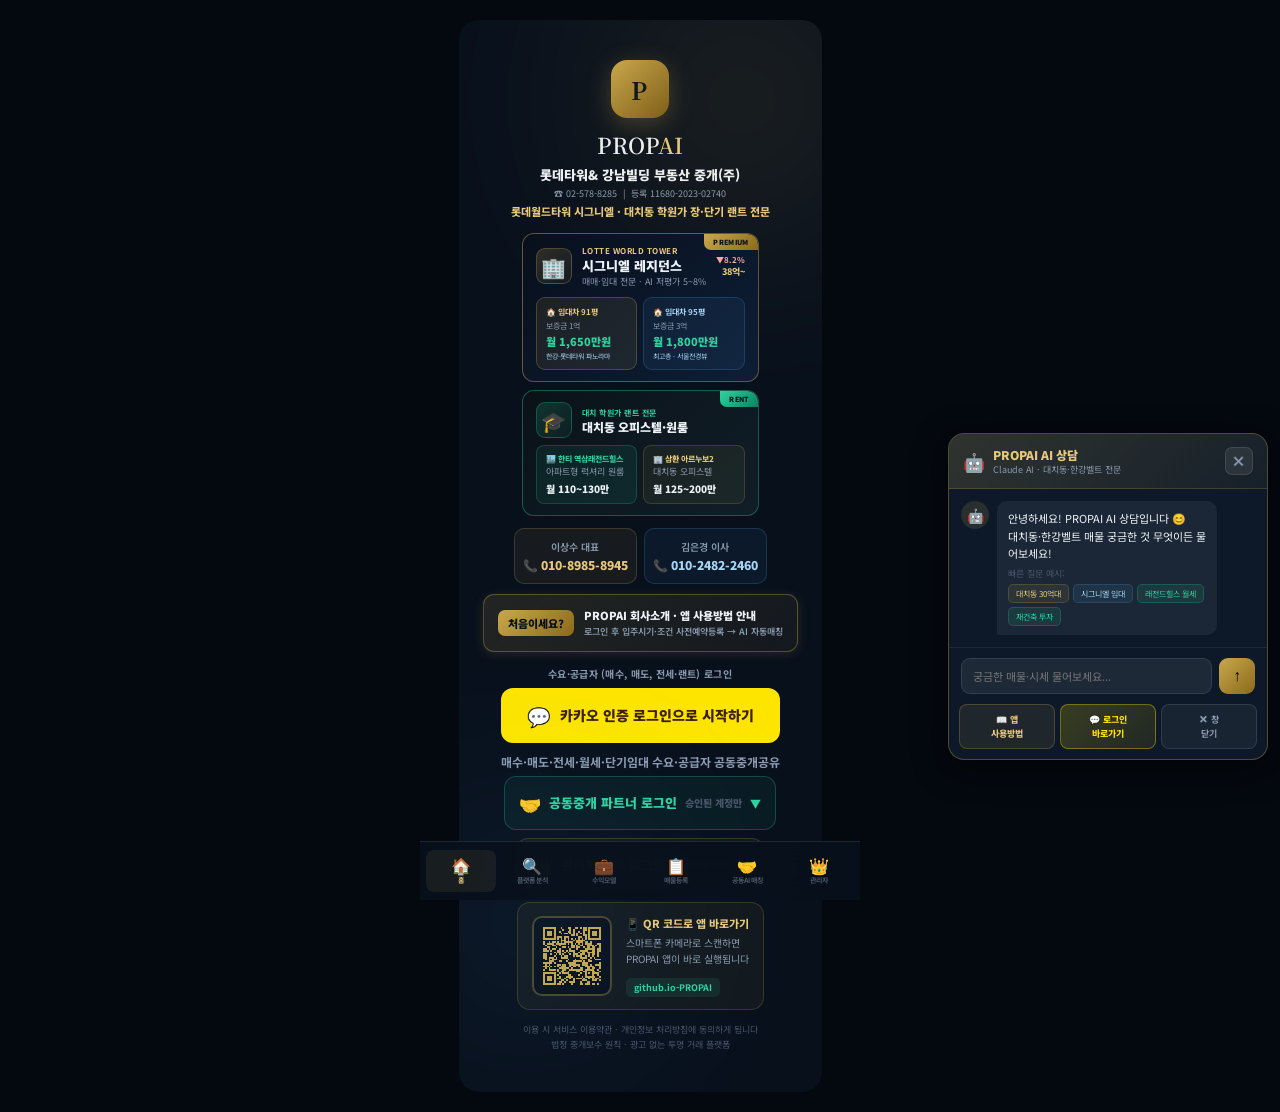
==== index.html @ 91a24d1e "Add files via upload" ====
<!DOCTYPE html>
<html lang="ko">
<head>
<meta charset="UTF-8">
<meta name="viewport" content="width=device-width,initial-scale=1">
  <meta name="mobile-web-app-capable" content="yes">
  <meta name="apple-mobile-web-app-capable" content="yes">
  <meta name="apple-mobile-web-app-status-bar-style" content="black-translucent">
  <meta name="theme-color" content="#08101C">
<title>PROPAI — 투명 부동산 AI 플랫폼</title>
<link href="https://fonts.googleapis.com/css2?family=Noto+Serif+KR:wght@400;600;700&family=Noto+Sans+KR:wght@300;400;500;600;700;900&display=swap" rel="stylesheet">
<style>
*,*::before,*::after{box-sizing:border-box;margin:0;padding:0;-webkit-tap-highlight-color:transparent}
:root{
  --ink:#08101C;--ink2:#0D1929;--ink3:#142033;--ink4:#1B2A40;
  --s1:#1E3048;--s2:#243A55;
  --gold:#C9A84C;--g2:#E8C97A;--g3:#F7ECC0;--gdim:rgba(201,168,76,.09);
  --jade:#2DD4A0;--jdim:rgba(45,212,160,.08);
  --river:#4A9EE0;--rdim:rgba(74,158,224,.08);
  --rose:#E05280;--rosedim:rgba(224,82,128,.08);
  --amber:#F59E0B;--adim:rgba(245,158,11,.08);
  --kakao:#FEE500;
  --line:rgba(255,255,255,.055);--line2:rgba(255,255,255,.10);--line3:rgba(255,255,255,.18);
  --txt:#EDF2F7;--txt2:#8A9AB0;--txt3:#4A5568;
  --serif:'Noto Serif KR',serif;--sans:'Noto Sans KR',sans-serif;
}
html{background:var(--ink)}
body{font-family:var(--sans);background:var(--ink);color:var(--txt);min-height:100dvh;overflow-x:hidden}
#app{max-width:440px;margin:0 auto;position:relative}

/* ─── LOGIN / MAIN 전환 구조 ─── */
#ls{background:var(--ink);display:flex;flex-direction:column;align-items:center;justify-content:flex-start;min-height:100dvh;overflow-y:auto;padding:40px 24px 40px;position:relative;z-index:10}
#main{display:none;flex-direction:column;min-height:100dvh}
/* 로그인 완료 시 app에 .logged 클래스 추가 */
#app.logged #ls{display:none}
#app.logged #main{display:flex}
.lo{position:absolute;border-radius:50%;filter:blur(100px);opacity:.12;pointer-events:none}
.lo1{width:280px;height:280px;background:var(--gold);top:-60px;right:-60px}
.lo2{width:220px;height:220px;background:var(--river);bottom:60px;left:-40px}
.lm{width:58px;height:58px;background:linear-gradient(135deg,var(--gold),#7A5A15);border-radius:16px;margin:0 auto 12px;display:flex;align-items:center;justify-content:center;box-shadow:0 6px 24px rgba(201,168,76,.28)}
.lmt{font-family:var(--serif);font-size:24px;color:#08101C;font-weight:700;letter-spacing:2px}
.lt{font-family:var(--serif);font-size:22px;font-weight:600;text-align:center;line-height:1.35;margin-bottom:5px}
.lt span{color:var(--g2)}
.ls2{font-size:11px;color:var(--txt2);text-align:center;line-height:1.7;margin-bottom:20px}
/* zone pills */
.lzones{width:100%;max-width:320px;display:flex;flex-direction:column;gap:7px;margin:0 auto 22px}
.lz{display:flex;align-items:center;gap:9px;padding:10px 13px;border-radius:10px;border:1px solid var(--line2);background:rgba(255,255,255,.02)}
.ld{width:6px;height:6px;border-radius:50%;flex-shrink:0}
.ld0{background:var(--gold)}.ld1{background:var(--river)}.ld2{background:var(--jade)}
.lz-t{font-size:11px;font-weight:600;letter-spacing:.2px}
.lz-r{margin-left:auto;font-size:9px;color:var(--txt3)}
/* kakao btn */
.kkb{width:100%;max-width:320px;padding:14px;background:var(--kakao);border:none;border-radius:12px;font-family:var(--sans);font-size:14px;font-weight:900;color:#3C2108;cursor:pointer;display:flex;align-items:center;justify-content:center;gap:9px;transition:.18s;margin-bottom:10px}
.kkb:active{transform:scale(.97)}
/* value props */
.vpills{display:flex;flex-wrap:wrap;gap:6px;justify-content:center;max-width:320px;margin:0 auto 6px}
.vp{padding:4px 10px;border-radius:20px;font-size:9px;font-weight:700;border:1px solid var(--line2);color:var(--txt2)}
.ldisclaim{font-size:9px;color:var(--txt3);text-align:center;line-height:1.7;max-width:280px}

/* ─── MAIN ─── */

/* TOPBAR */
.topbar{position:sticky;top:0;z-index:100;background:rgba(8,16,28,.9);backdrop-filter:blur(18px);border-bottom:1px solid var(--line);padding:10px 15px;display:flex;align-items:center;justify-content:space-between}
.tbl{display:flex;align-items:center;gap:7px}
.tbm{width:27px;height:27px;background:linear-gradient(135deg,var(--gold),#7A5A15);border-radius:7px;display:flex;align-items:center;justify-content:center;font-family:var(--serif);font-size:11px;font-weight:700;color:#08101C}
.tbn{font-family:var(--serif);font-size:14px;font-weight:600;letter-spacing:2px}
.tbn span{color:var(--g2)}
.tbr{display:flex;align-items:center;gap:6px}
.uc{display:flex;align-items:center;gap:5px;background:rgba(254,229,0,.07);border:1px solid rgba(254,229,0,.16);border-radius:18px;padding:4px 9px}
.uav{width:17px;height:17px;background:var(--kakao);border-radius:50%;display:flex;align-items:center;justify-content:center;font-size:8px}
.un{font-size:10px;font-weight:700;color:var(--g2)}
.admbtn{padding:4px 9px;border-radius:18px;background:var(--jdim);border:1px solid rgba(45,212,160,.18);font-size:9px;font-weight:700;color:var(--jade);cursor:pointer;transition:.18s;font-family:var(--sans)}
.admbtn.on{background:var(--jade);color:#08101C;border-color:var(--jade)}

/* NAV TABS */
.navtabs{display:flex;background:var(--ink2);border-bottom:1px solid var(--line);overflow-x:auto;scroll-snap-type:x mandatory;position:sticky;top:72px;z-index:90}
.navtabs::-webkit-scrollbar{display:none}
.ntab{flex:0 0 auto;scroll-snap-align:start;padding:11px 14px 9px;white-space:nowrap;cursor:pointer;border-bottom:2px solid transparent;transition:.18s;font-size:11px;font-weight:700;color:var(--txt3)}
.ntab.act{color:var(--txt);border-color:var(--gold);background:var(--gdim)}
.ntab.act2{color:var(--txt);border-color:var(--jade);background:var(--jdim)}

/* CONTENT */
.content{flex:1;overflow-y:auto;padding-bottom:80px}
.screen{display:none;animation:su .28s ease}
.screen.show{display:block}
@keyframes su{from{opacity:0;transform:translateY(10px)}to{opacity:1;transform:none}}

/* ─── HERO SECTION ─── */
.hero{padding:20px 16px 16px;position:relative;overflow:hidden}
.hero-bg{position:absolute;inset:0;pointer-events:none}
.hero-stripe{position:absolute;right:-10px;top:0;bottom:0;width:130px;opacity:.03;transform:skewX(-14deg);background:var(--gold)}
.hero-eye{font-size:9px;letter-spacing:2.5px;font-weight:700;color:var(--gold);margin-bottom:6px;text-transform:uppercase}
.hero-title{font-family:var(--serif);font-size:21px;font-weight:600;line-height:1.35;margin-bottom:5px}
.hero-sub{font-size:11px;color:var(--txt2);line-height:1.7}
.hero-stats{display:grid;grid-template-columns:repeat(3,1fr);gap:7px;margin-top:13px}
.hstat{background:rgba(255,255,255,.035);border:1px solid var(--line);border-radius:9px;padding:9px 6px;text-align:center}
.hstat-n{font-size:18px;font-weight:900;color:var(--g2);line-height:1}
.hstat-l{font-size:8px;color:var(--txt2);margin-top:2px;letter-spacing:.2px}

/* ─── SECTION HEAD ─── */
.sh{padding:14px 16px 9px;display:flex;align-items:center;justify-content:space-between}
.sh-t{font-size:13px;font-weight:800}
.sh-m{font-size:9px;padding:3px 9px;border-radius:18px;background:rgba(255,255,255,.04);border:1px solid var(--line2);color:var(--g2);cursor:pointer}

/* ─── COMPARE TABLE (competitors) ─── */
.comp-table{padding:0 16px 14px}
.ct{width:100%;border-collapse:collapse;font-size:10px}
.ct th{background:var(--s1);color:var(--txt2);padding:8px 6px;font-weight:700;text-align:center;border-bottom:1px solid var(--line2)}
.ct td{padding:8px 6px;text-align:center;border-bottom:1px solid var(--line);vertical-align:middle;line-height:1.4}
.ct tr:hover td{background:var(--s1)}
.ctg{color:var(--jade);font-weight:700}
.ctr{color:#F9A8A8;font-weight:700}
.cty{color:var(--g2);font-weight:900}
.platform-name{font-weight:900;font-size:10px}
.pn0{color:var(--g2)}.pn1{color:#9ecef9}.pn2{color:#A8E6D4}.pn3{color:#F9C8D4}.pn4{color:#C4B5FD}

/* ─── BUSINESS MODEL ─── */
.biz-card{margin:0 16px 12px;background:var(--s1);border:1px solid var(--line2);border-radius:14px;padding:15px}
.biz-head{display:flex;align-items:center;gap:9px;margin-bottom:12px}
.biz-ico{width:38px;height:38px;border-radius:10px;display:flex;align-items:center;justify-content:center;font-size:18px;flex-shrink:0}
.bi-gold{background:var(--gdim);border:1px solid rgba(201,168,76,.2)}
.bi-river{background:var(--rdim);border:1px solid rgba(74,158,224,.2)}
.bi-jade{background:var(--jdim);border:1px solid rgba(45,212,160,.2)}
.bi-amber{background:var(--adim);border:1px solid rgba(245,158,11,.2)}
.biz-title{font-size:13px;font-weight:900}
.biz-sub{font-size:10px;color:var(--txt2);margin-top:2px}
.biz-rows{display:flex;flex-direction:column;gap:6px}
.brow{display:flex;justify-content:space-between;align-items:flex-start;font-size:11px;padding:7px 10px;background:rgba(255,255,255,.03);border-radius:7px;gap:8px}
.br-l{color:var(--txt2);flex-shrink:0;min-width:90px}
.br-v{font-weight:700;text-align:right;line-height:1.4}
.bv-gold{color:var(--g2)}.bv-jade{color:var(--jade)}.bv-river{color:#A8D4F5}.bv-amber{color:var(--amber)}

/* ─── RULE CARDS ─── */
.rule-card{margin:0 16px 10px;border-radius:12px;padding:14px;border-left:3px solid}
.rc-gold{background:var(--gdim);border-color:var(--gold)}
.rc-jade{background:var(--jdim);border-color:var(--jade)}
.rc-river{background:var(--rdim);border-color:var(--river)}
.rc-amber{background:var(--adim);border-color:var(--amber)}
.rc-title{font-size:12px;font-weight:900;margin-bottom:7px}
.rc-list{display:flex;flex-direction:column;gap:4px}
.rcl{font-size:10px;color:var(--txt2);line-height:1.6;padding-left:8px;position:relative}
.rcl::before{content:'·';position:absolute;left:0;color:var(--gold)}
.rc-jade .rcl::before{color:var(--jade)}
.rc-river .rcl::before{color:var(--river)}
.rc-amber .rcl::before{color:var(--amber)}
.limit-badge{display:inline-block;padding:2px 8px;border-radius:4px;font-size:10px;font-weight:900;background:var(--gdim);border:1px solid rgba(201,168,76,.25);color:var(--g2)}

/* ─── CONSENT FLOW ─── */
.consent-card{margin:0 16px 10px;background:var(--s1);border:1px solid var(--line2);border-radius:12px;overflow:hidden}
.cc-head{padding:12px 14px;border-bottom:1px solid var(--line);display:flex;align-items:center;justify-content:space-between;cursor:pointer}
.cc-ht{font-size:12px;font-weight:800}
.cc-badge{font-size:9px;padding:2px 8px;border-radius:4px;font-weight:700}
.cbg-req{background:rgba(239,68,68,.12);color:#F9A8A8}
.cbg-opt{background:var(--adim);color:var(--amber)}
.cbg-done{background:var(--jdim);color:var(--jade)}
.cc-body{padding:12px 14px;display:none}
.cc-body.open{display:block}
.cc-text{font-size:10px;color:var(--txt2);line-height:1.75;margin-bottom:10px}
.cc-text strong{color:var(--txt);font-weight:700}
.cc-check{display:flex;align-items:flex-start;gap:8px;cursor:pointer;padding:8px 0;border-top:1px solid var(--line)}
.cc-chk{width:18px;height:18px;border-radius:4px;border:1.5px solid var(--line3);background:transparent;flex-shrink:0;margin-top:1px;display:flex;align-items:center;justify-content:center;transition:.18s;cursor:pointer}
.cc-chk.checked{background:var(--jade);border-color:var(--jade)}
.cc-chk-lbl{font-size:11px;font-weight:600;line-height:1.5}
.cc-chk-sub{font-size:9px;color:var(--txt2);margin-top:2px;line-height:1.5}

/* ─── 3-WAY REG BUTTONS ─── */
.reg3-wrap{padding:0 16px 14px}
.reg3-title{font-size:9px;letter-spacing:2px;font-weight:700;color:var(--txt2);text-transform:uppercase;margin-bottom:10px}
.reg3-grid{display:grid;grid-template-columns:repeat(3,1fr);gap:8px}
.r3b{border-radius:12px;padding:13px 7px;text-align:center;cursor:pointer;border:1px solid var(--line2);background:var(--s1);transition:.2s;position:relative}
.r3b:hover{transform:translateY(-2px)}
.r3b:active{transform:scale(.96)}
.r3b-demand{border-color:rgba(201,168,76,.25)}
.r3b-supply{border-color:rgba(74,158,224,.25)}
.r3b-joint{border-color:rgba(45,212,160,.25)}
.r3type{position:absolute;top:6px;right:6px;font-size:7px;font-weight:900;padding:2px 5px;border-radius:3px}
.rt-d{background:var(--gdim);color:var(--g2)}.rt-s{background:var(--rdim);color:#A8D4F5}.rt-j{background:var(--jdim);color:var(--jade)}
.r3ico{font-size:20px;margin-bottom:6px;line-height:1}
.r3lbl{font-size:11px;font-weight:800;line-height:1.2;margin-bottom:2px}
.r3b-demand .r3lbl{color:var(--g2)}.r3b-supply .r3lbl{color:#A8D4F5}.r3b-joint .r3lbl{color:var(--jade)}
.r3sub{font-size:8px;color:var(--txt2);line-height:1.3}

/* ─── MODAL SHEET ─── */
.modal{position:fixed;inset:0;z-index:500;background:rgba(8,16,28,.88);backdrop-filter:blur(8px);display:none;align-items:flex-end;justify-content:center}
.modal.open{display:flex;animation:fv .22s ease}
@keyframes fv{from{opacity:0}to{opacity:1}}
.msheet{width:100%;max-width:440px;background:var(--ink3);border-radius:20px 20px 0 0;border:1px solid var(--line2);padding:0 0 calc(16px + env(safe-area-inset-bottom));max-height:92dvh;overflow-y:auto;animation:su2 .3s cubic-bezier(.22,.68,0,1.15)}
@keyframes su2{from{transform:translateY(100%)}to{transform:none}}
.mhandle{width:34px;height:4px;background:var(--line3);border-radius:2px;margin:12px auto 14px}
.mhead{padding:0 16px 12px;border-bottom:1px solid var(--line);display:flex;align-items:center;gap:10px}
.mhico{width:38px;height:38px;border-radius:10px;display:flex;align-items:center;justify-content:center;font-size:18px;flex-shrink:0}
.mh-d{background:var(--gdim);border:1px solid rgba(201,168,76,.2)}
.mh-s{background:var(--rdim);border:1px solid rgba(74,158,224,.2)}
.mh-j{background:var(--jdim);border:1px solid rgba(45,212,160,.2)}
.mhtitle{font-size:14px;font-weight:900}
.mhsub{font-size:10px;color:var(--txt2);margin-top:2px}
.mbody{padding:14px 16px}
/* step indicator */
.steps{display:flex;align-items:center;gap:0;margin-bottom:16px}
.step{flex:1;text-align:center;position:relative}
.step-dot{width:24px;height:24px;border-radius:50%;margin:0 auto 4px;display:flex;align-items:center;justify-content:center;font-size:11px;font-weight:900;border:1.5px solid var(--line2);background:var(--ink4);color:var(--txt2);transition:.3s}
.step-dot.done{background:var(--jade);border-color:var(--jade);color:#08101C}
.step-dot.active{border-color:var(--gold);color:var(--g2);background:var(--gdim)}
.step-lbl{font-size:8px;color:var(--txt3);font-weight:600}
.step-lbl.active{color:var(--g2)}
.step::after{content:'';position:absolute;top:12px;right:0;width:100%;height:1.5px;background:var(--line2);z-index:-1}
.step:last-child::after{display:none}
.step-bar{height:2px;background:linear-gradient(90deg,var(--jade),var(--river));border-radius:2px;position:absolute;top:11px;left:0;z-index:-1;transition:width .4s ease}
/* subform */
.sf{display:none}.sf.on{display:block}
.fg{margin-bottom:10px}
.flbl{font-size:9px;font-weight:700;color:var(--txt2);margin-bottom:4px;display:block;letter-spacing:.3px;text-transform:uppercase}
.fi,.fsel{width:100%;background:var(--ink4);border:1px solid var(--line2);border-radius:8px;padding:10px 12px;font-family:var(--sans);font-size:12px;color:var(--txt);outline:none;transition:.18s;appearance:none}
.fi:focus{border-color:var(--gold);box-shadow:0 0 0 2px var(--gdim)}
.fi::placeholder{color:var(--txt3)}
.fsel{cursor:pointer}.fsel option{background:var(--ink2)}
.frow2{display:grid;grid-template-columns:1fr 1fr;gap:8px}
/* consent mini */
.mini-consent{background:rgba(255,255,255,.03);border:1px solid var(--line2);border-radius:8px;padding:10px 12px;margin-bottom:10px}
.mc-title{font-size:10px;font-weight:800;margin-bottom:8px}
.mc-row{display:flex;align-items:flex-start;gap:8px;margin-bottom:7px;cursor:pointer}
.mc-chk{width:16px;height:16px;border-radius:3px;border:1.5px solid var(--line3);flex-shrink:0;margin-top:1px;display:flex;align-items:center;justify-content:center;transition:.18s}
.mc-chk.on{background:var(--jade);border-color:var(--jade)}
.mc-lbl{font-size:10px;line-height:1.5}
.mc-req{color:var(--rose);font-size:9px;font-weight:700;margin-left:3px}
.mc-opt{color:var(--amber);font-size:9px;font-weight:700;margin-left:3px}
/* nav btns */
.mbtns{display:flex;gap:8px;margin-top:14px}
.mbtn-prev{flex:0 0 80px;padding:12px;border-radius:9px;background:transparent;border:1px solid var(--line2);font-family:var(--sans);font-size:12px;font-weight:700;color:var(--txt2);cursor:pointer}
.mbtn-next{flex:1;padding:12px;border-radius:9px;font-family:var(--sans);font-size:13px;font-weight:900;border:none;cursor:pointer;letter-spacing:.3px;transition:.18s}
.mbn-d{background:linear-gradient(135deg,var(--gold),#8A6A1A);color:#08101C}
.mbn-s{background:linear-gradient(135deg,var(--river),#1A5A9A);color:#fff}
.mbn-j{background:linear-gradient(135deg,var(--jade),#0D8060);color:#08101C}
.mbtn-next:active{transform:scale(.97)}

/* ─── PIPELINE (admin) ─── */
.pipeline{padding:0 16px 14px}
.pipe-steps{display:flex;align-items:center;overflow-x:auto;padding-bottom:4px;gap:0}
.pipe-steps::-webkit-scrollbar{display:none}
.ps{flex:0 0 auto;text-align:center}
.ps-box{width:66px;padding:9px 5px;background:var(--s1);border:1px solid var(--line2);border-radius:9px;cursor:pointer;transition:.18s}
.ps-box:hover{border-color:var(--jade);background:var(--jdim)}
.ps-ico{font-size:18px;margin-bottom:3px}
.ps-lbl{font-size:8px;font-weight:700;color:var(--txt2);line-height:1.3}
.ps-cnt{font-size:12px;font-weight:900;margin-top:2px}
.arr{width:16px;flex-shrink:0;display:flex;align-items:center;justify-content:center;color:var(--jade);font-size:12px}

/* ─── CLASSIFY ─── */
.classify{padding:0 16px 14px;display:flex;flex-direction:column;gap:7px}
.ci{background:var(--s1);border:1px solid var(--line2);border-radius:11px;padding:11px 12px;display:flex;align-items:center;gap:9px;cursor:pointer;transition:.18s}
.ci:hover{border-color:var(--line3)}
.ci-dot{width:7px;height:7px;border-radius:50%;flex-shrink:0}
.cd-d{background:var(--gold)}.cd-s{background:var(--river)}.cd-j{background:var(--jade)}
.ci-b{flex:1;min-width:0}
.ci-n{font-size:11px;font-weight:700;margin-bottom:2px}
.ci-m{font-size:9px;color:var(--txt2)}
.ci-r{text-align:right;flex-shrink:0}
.ci-badge{display:block;padding:2px 7px;border-radius:4px;font-size:8px;font-weight:700;margin-bottom:3px}
.cib-d{background:var(--gdim);color:var(--g2)}.cib-s{background:var(--rdim);color:#A8D4F5}.cib-j{background:var(--jdim);color:var(--jade)}
.ci-act{font-size:9px;color:var(--jade);font-weight:700;cursor:pointer}

/* ─── SHORTS (admin) ─── */
.shorts-list{padding:0 16px 14px;display:flex;flex-direction:column;gap:8px}
.sl{background:var(--s1);border:1px solid var(--line2);border-radius:11px;padding:11px 12px;display:flex;gap:10px;align-items:center}
.sl-thumb{width:48px;height:48px;border-radius:8px;display:flex;align-items:center;justify-content:center;font-size:20px;flex-shrink:0;position:relative}
.st0{background:linear-gradient(135deg,#1A1406,#2A1C06)}
.st1{background:linear-gradient(135deg,#060E1A,#0C1E36)}
.st2{background:linear-gradient(135deg,#061411,#0A2422)}
.sl-b{flex:1;min-width:0}
.sl-t{font-size:11px;font-weight:700;margin-bottom:2px}
.sl-m{font-size:9px;color:var(--txt2);margin-bottom:4px}
.sl-tags{display:flex;gap:4px;flex-wrap:wrap}
.stag{padding:2px 6px;border-radius:4px;font-size:8px;font-weight:700}
.sg-live{background:var(--jdim);color:var(--jade)}.sg-edit{background:var(--adim);color:var(--amber)}.sg-contract{background:var(--gdim);color:var(--g2)}.sg-ai{background:var(--rdim);color:#A8D4F5}
.sl-r{text-align:right;flex-shrink:0}
.sl-views{font-size:11px;color:var(--jade);font-weight:700}
.sl-cta{font-size:9px;color:var(--g2);font-weight:700;cursor:pointer;margin-top:3px}

/* ─── CONTRACT ─── */
.contracts{padding:0 16px 14px;display:flex;flex-direction:column;gap:9px}
.citem{background:var(--s1);border:1px solid var(--line2);border-radius:12px;padding:13px}
.citop{display:flex;justify-content:space-between;align-items:center;margin-bottom:9px}
.cin{font-size:12px;font-weight:800}
.cst{padding:3px 9px;border-radius:18px;font-size:8px;font-weight:700}
.cs-ing{background:var(--adim);color:var(--amber);border:1px solid rgba(245,158,11,.2)}
.cs-done{background:var(--jdim);color:var(--jade);border:1px solid rgba(45,212,160,.2)}
.cs-shorts{background:var(--rdim);color:#A8D4F5;border:1px solid rgba(74,158,224,.2)}
.cirows{display:flex;flex-direction:column;gap:4px}
.crow{display:flex;justify-content:space-between;font-size:10px}
.crl{color:var(--txt2)}.crv{font-weight:700}
.cprog{background:var(--ink4);border-radius:99px;height:4px;margin-top:8px;overflow:hidden}
.cpf{height:100%;border-radius:99px;background:linear-gradient(90deg,var(--jade),var(--river))}
.cprog-lbl{font-size:8px;color:var(--txt2);margin-top:4px;text-align:right}

/* ─── 옵션 버튼 (공유 스타일) ─── */
.opt-btn{padding:5px 10px;border-radius:6px;border:1px solid rgba(255,255,255,.1);background:var(--ink4);color:#8A9AB0;font-size:9px;font-weight:700;cursor:pointer;font-family:var(--sans);transition:.15s}
.opt-btn.on{background:rgba(201,168,76,.15);border-color:rgba(201,168,76,.4);color:#E8C97A}
.divider{height:1px;background:var(--line);margin:4px 16px 12px}

/* ─── BOTTOM NAV ─── */
.bnav{position:fixed;bottom:0;left:50%;transform:translateX(-50%);width:100%;max-width:440px;background:rgba(8,16,28,.94);backdrop-filter:blur(20px);border-top:1px solid var(--line2);padding:8px 6px calc(8px + env(safe-area-inset-bottom));display:grid;grid-template-columns:repeat(6,1fr);gap:2px;z-index:200}
.nb{display:flex;flex-direction:column;align-items:center;gap:2px;padding:7px 2px;border-radius:8px;background:transparent;border:none;cursor:pointer;font-family:var(--sans);color:var(--txt3);transition:.18s}
.nb:hover{background:rgba(255,255,255,.04);color:var(--txt2)}
.nb.na{color:var(--g2);background:var(--gdim)}
.nb.na-a{color:var(--jade);background:var(--jdim)}
.nb.na-admin{color:var(--jade);background:var(--jdim)}
.nb-ico{font-size:16px;line-height:1}
.nb-lbl{font-size:7px;font-weight:700;letter-spacing:.1px}

/* ─── TOAST ─── */
.tw{position:fixed;top:60px;left:50%;transform:translateX(-50%);z-index:9999;pointer-events:none;width:300px}
.t1{background:var(--s2);border:1px solid var(--line2);border-radius:9px;padding:9px 15px;font-size:11px;font-weight:600;color:var(--txt);text-align:center;animation:tin .25s ease,tout .25s 2.8s ease forwards;margin-bottom:6px}
@keyframes tin{from{opacity:0;transform:translateY(-8px)}to{opacity:1;transform:none}}
@keyframes tout{to{opacity:0;transform:translateY(-8px)}}

/* ─── REVEAL ─── */
.rev{opacity:0;transform:translateY(12px);transition:opacity .4s ease,transform .4s ease}
.rev.vis{opacity:1;transform:none}

/* ─── ALERT BANNER ─── */
.alert-banner{margin:0 16px 12px;padding:11px 14px;border-radius:9px;display:flex;gap:9px;align-items:flex-start;font-size:10px;line-height:1.6}
.ab-gold{background:var(--gdim);border:1px solid rgba(201,168,76,.18);color:var(--g3)}
.ab-jade{background:var(--jdim);border:1px solid rgba(45,212,160,.18);color:#9EEDD9}
.ab-river{background:var(--rdim);border:1px solid rgba(74,158,224,.18);color:#A8D4F5}
.ab-ico{font-size:16px;flex-shrink:0;margin-top:1px}

/* ── 반응형 모바일 브라우저 최적화 ── */
@media (max-width:480px){
  #ls{padding:18px 14px 28px;}
  .lt{font-size:28px;}
  .kkb{font-size:13px;padding:14px 12px;}
  .hero-title{font-size:20px;}
  .hero-sub{font-size:10px;}
  .hstat-n{font-size:17px;}
  .sh-t{font-size:11px;}
  .comp-table{padding:0 10px 10px;}
  .bnav{height:58px;}
  .nb-ico{font-size:18px;}
  .nb-lbl{font-size:8px;}
  .content{padding-bottom:70px;}
}
@media (min-width:481px) and (max-width:768px){
  #ls{padding:22px 18px 30px;max-width:480px;margin:0 auto;}
  #main{max-width:480px;margin:0 auto;}
}
@media (min-width:769px){
  body{background:#04080F;}
  #ls{max-width:420px;margin:0 auto;border-radius:20px;margin-top:20px;margin-bottom:20px;}
  #app{display:flex;justify-content:center;}
  #main{max-width:420px;width:100%;position:relative;}
}
</style>
</head>
<body>
<div id="app">

<!-- ══════ LOGIN ══════ -->
<div id="ls">
  <div class="lo lo1"></div><div class="lo lo2"></div>

  <!-- 로고 -->
  <div class="lm"><div class="lmt">P</div></div>
  <div class="lt">PROP<span>AI</span></div>
  <div style="font-size:13px;font-weight:900;color:#EDF2F7;text-align:center;margin-bottom:3px">롯데타워&amp; 강남빌딩 부동산 중개(주)</div>
  <div style="font-size:9px;color:#8A9AB0;text-align:center;margin-bottom:2px;line-height:1.6">
    ☎ 02-578-8285 &nbsp;|&nbsp; 등록 11680-2023-02740
  </div>
  <div style="font-size:11px;font-weight:800;color:#E8C97A;text-align:center;margin-bottom:12px;line-height:1.6">
    롯데월드타워 시그니엘 · 대치동 학원가 장·단기 랜트 전문
  </div>

  <!-- 2대 메인 브랜드 카드 -->
  <div style="display:flex;flex-direction:column;gap:8px;margin-bottom:12px">

    <!-- 롯데월드타워 시그니엘 -->
    <div style="background:linear-gradient(135deg,#080F1C,#0D1E35);border:1.5px solid rgba(201,168,76,.45);border-radius:12px;padding:11px 13px;position:relative;overflow:hidden">
      <div style="position:absolute;top:0;right:0;background:linear-gradient(135deg,#C9A84C,#8A6A1A);font-size:7px;font-weight:900;color:#08101C;padding:3px 9px;border-radius:0 10px 0 7px;letter-spacing:.3px">PREMIUM</div>
      <div style="display:flex;align-items:center;gap:10px;margin-bottom:9px">
        <div style="width:36px;height:36px;background:linear-gradient(135deg,rgba(201,168,76,.2),rgba(201,168,76,.05));border:1px solid rgba(201,168,76,.3);border-radius:9px;display:flex;align-items:center;justify-content:center;font-size:20px;flex-shrink:0">🏢</div>
        <div style="flex:1">
          <div style="font-size:8px;color:#E8C97A;font-weight:700;letter-spacing:.5px;margin-bottom:2px">LOTTE WORLD TOWER</div>
          <div style="font-size:13px;font-weight:900;color:#EDF2F7;line-height:1.2">시그니엘 레지던스</div>
          <div style="font-size:9px;color:#8A9AB0;margin-top:2px">매매·임대 전문 · AI 저평가 5~8%</div>
        </div>
        <div style="text-align:right;flex-shrink:0">
          <div style="font-size:8px;color:#FCA5A5;font-weight:700">▼8.2%</div>
          <div style="font-size:9px;color:#E8C97A;font-weight:800">38억~</div>
        </div>
      </div>
      <div style="display:grid;grid-template-columns:1fr 1fr;gap:6px">
        <button onclick="guideGoTab(11)" style="background:rgba(201,168,76,.1);border:1px solid rgba(201,168,76,.28);border-radius:9px;padding:8px 9px;cursor:pointer;font-family:var(--sans);text-align:left">
          <div style="font-size:8px;color:#E8C97A;font-weight:700;margin-bottom:3px">🏠 임대차 91평</div>
          <div style="font-size:8px;color:#8A9AB0;margin-bottom:2px">보증금 1억</div>
          <div style="font-size:11px;font-weight:900;color:#2DD4A0">월 1,650만원</div>
          <div style="font-size:7px;color:#A8D4F5;margin-top:2px">한강·롯데타워 파노라마</div>
        </button>
        <button onclick="guideGoTab(11)" style="background:rgba(74,158,224,.08);border:1px solid rgba(74,158,224,.22);border-radius:9px;padding:8px 9px;cursor:pointer;font-family:var(--sans);text-align:left">
          <div style="font-size:8px;color:#A8D4F5;font-weight:700;margin-bottom:3px">🏠 임대차 95평</div>
          <div style="font-size:8px;color:#8A9AB0;margin-bottom:2px">보증금 3억</div>
          <div style="font-size:11px;font-weight:900;color:#2DD4A0">월 1,800만원</div>
          <div style="font-size:7px;color:#A8D4F5;margin-top:2px">최고층 · 서울전경뷰</div>
        </button>
      </div>
    </div>

    <!-- 대치학원가 랜트 -->
    <div style="background:linear-gradient(135deg,#0A1218,#101E28);border:1.5px solid rgba(45,212,160,.35);border-radius:12px;padding:11px 13px;position:relative;overflow:hidden">
      <div style="position:absolute;top:0;right:0;background:linear-gradient(135deg,#2DD4A0,#0D8060);font-size:7px;font-weight:900;color:#08101C;padding:3px 9px;border-radius:0 10px 0 7px;letter-spacing:.3px">RENT</div>
      <div style="display:flex;align-items:center;gap:10px;margin-bottom:7px">
        <div style="width:36px;height:36px;background:linear-gradient(135deg,rgba(45,212,160,.18),rgba(45,212,160,.05));border:1px solid rgba(45,212,160,.28);border-radius:9px;display:flex;align-items:center;justify-content:center;font-size:20px;flex-shrink:0">🎓</div>
        <div style="flex:1">
          <div style="font-size:8px;color:#2DD4A0;font-weight:700;letter-spacing:.5px;margin-bottom:2px">대치 학원가 랜트 전문</div>
          <div style="font-size:12px;font-weight:900;color:#EDF2F7;line-height:1.2">대치동 오피스텔·원룸</div>
        </div>
      </div>
      <div style="display:grid;grid-template-columns:1fr 1fr;gap:6px">
        <div style="background:rgba(45,212,160,.08);border:1px solid rgba(45,212,160,.2);border-radius:8px;padding:7px 9px">
          <div style="font-size:8px;color:#2DD4A0;font-weight:800;margin-bottom:2px">🏙️ 한티 역삼래전드힐스</div>
          <div style="font-size:9px;color:#8A9AB0;line-height:1.4">아파트형 럭셔리 원룸</div>
          <div style="font-size:10px;font-weight:900;color:#EDF2F7;margin-top:2px">월 110~130만</div>
        </div>
        <div style="background:rgba(201,168,76,.07);border:1px solid rgba(201,168,76,.2);border-radius:8px;padding:7px 9px">
          <div style="font-size:8px;color:#E8C97A;font-weight:800;margin-bottom:2px">🏢 삼환 아르누보2</div>
          <div style="font-size:9px;color:#8A9AB0;line-height:1.4">대치동 오피스텔</div>
          <div style="font-size:10px;font-weight:900;color:#EDF2F7;margin-top:2px">월 125~200만</div>
        </div>
      </div>
    </div>
  </div>

  <!-- 직통 연락처 -->
  <div style="display:grid;grid-template-columns:1fr 1fr;gap:7px;margin-bottom:10px">
    <a href="tel:01089858945" style="display:flex;flex-direction:column;align-items:center;padding:10px 8px;border-radius:10px;background:rgba(201,168,76,.08);border:1px solid rgba(201,168,76,.22);text-decoration:none;gap:2px">
      <span style="font-size:10px;color:#8A9AB0;font-weight:600">이상수 대표</span>
      <span style="font-size:12px;font-weight:900;color:#E8C97A">📞 010-8985-8945</span>
    </a>
    <a href="tel:01024822460" style="display:flex;flex-direction:column;align-items:center;padding:10px 8px;border-radius:10px;background:rgba(74,158,224,.07);border:1px solid rgba(74,158,224,.2);text-decoration:none;gap:2px">
      <span style="font-size:10px;color:#8A9AB0;font-weight:600">김은경 이사</span>
      <span style="font-size:12px;font-weight:900;color:#A8D4F5">📞 010-2482-2460</span>
    </a>
  </div>

  <!-- 앱 소개 버튼 -->
  <button onclick="openGuide()" style="width:100%;padding:12px 14px;border-radius:11px;background:linear-gradient(135deg,rgba(201,168,76,.14),rgba(201,168,76,.06));border:1.5px solid rgba(201,168,76,.35);color:#E8C97A;font-family:var(--sans);cursor:pointer;display:flex;align-items:center;gap:10px;margin-bottom:14px;box-shadow:0 2px 12px rgba(201,168,76,.15)">
    <span style="background:linear-gradient(135deg,#C9A84C,#8A6A1A);color:#08101C;padding:5px 10px;border-radius:7px;font-weight:900;white-space:nowrap;flex-shrink:0;font-size:11px">처음이세요?</span>
    <span style="text-align:left;line-height:1.5">
      <span style="display:block;font-size:11px;font-weight:900;color:#EDF2F7">PROPAI 회사소개 · 앱 사용방법 안내</span>
      <span style="display:block;font-size:9px;font-weight:600;color:#8A9AB0;margin-top:2px">로그인 후 입주시기·조건 사전예약등록 → AI 자동매칭</span>
    </span>
  </button>

  <!-- 수요·공급자 로그인 -->
  <div style="margin-bottom:6px">
    <div style="font-size:10px;color:#8A9AB0;font-weight:700;margin-bottom:7px;text-align:center;letter-spacing:.3px">수요·공급자 (매수, 매도, 전세·랜트) 로그인</div>
    <button class="kkb" onclick="openKakaoAuth()">
      <span style="font-size:19px">💬</span>카카오 인증 로그인으로 시작하기
    </button>
    <div style="font-size:12px;font-weight:700;color:#8A9AB0;text-align:center;margin-top:6px">매수·매도·전세·월세·단기임대 수요·공급자 공동중개공유</div>
  </div>

  <!-- ② 공동중개 파트너 로그인 — 토글 -->
  <div style="margin-bottom:8px">
    <button onclick="toggleLoginSection('joint')" style="width:100%;padding:13px 14px;border-radius:12px;background:rgba(45,212,160,.06);border:1.5px solid rgba(45,212,160,.25);color:#2DD4A0;font-family:var(--sans);font-size:13px;font-weight:900;cursor:pointer;display:flex;align-items:center;gap:8px">
      <span style="font-size:18px">🤝</span>
      <span>공동중개 파트너 로그인</span>
      <span style="margin-left:auto;font-size:10px;color:#4A5568">승인된 계정만</span>
      <span id="joint-arrow" style="font-size:11px;color:#2DD4A0">▼</span>
    </button>
    <div id="joint-login-area" style="display:none;margin-top:6px;background:rgba(45,212,160,.04);border:1.5px solid rgba(45,212,160,.2);border-radius:10px;padding:12px 14px">
      <div style="display:flex;flex-direction:column;gap:7px;margin-bottom:9px">
        <input id="jb-id" type="text" autocomplete="off"
          style="padding:10px 12px;font-size:13px;background:rgba(8,16,28,.6);border:1.5px solid rgba(45,212,160,.25);border-radius:9px;color:#EDF2F7;font-family:var(--sans);outline:none;width:100%;box-sizing:border-box"
          placeholder="공동중개 ID" onkeydown="if(event.key==='Enter')document.getElementById('jb-pw').focus()">
        <input id="jb-pw" type="password" autocomplete="off"
          style="padding:10px 12px;font-size:13px;background:rgba(8,16,28,.6);border:1.5px solid rgba(45,212,160,.25);border-radius:9px;color:#EDF2F7;font-family:var(--sans);outline:none;width:100%;box-sizing:border-box"
          placeholder="비밀번호" onkeydown="if(event.key==='Enter')doLogin('joint')">
      </div>
      <div style="display:flex;gap:7px">
        <button onclick="doLogin('joint')" style="flex:1;padding:11px;border-radius:9px;background:linear-gradient(135deg,#2DD4A0,#0D8060);color:#08101C;font-family:var(--sans);font-size:13px;font-weight:900;border:none;cursor:pointer">🔑 로그인</button>
        <button onclick="openJointSignup()" style="flex:1;padding:11px;border-radius:9px;background:transparent;border:1.5px solid rgba(45,212,160,.35);color:#2DD4A0;font-family:var(--sans);font-size:12px;font-weight:700;cursor:pointer">📝 가입신청</button>
      </div>
      <!-- 파트너 전용 플랫폼 바로가기 -->
      <div style="margin-top:8px;background:rgba(45,212,160,.04);border:1px solid rgba(45,212,160,.15);border-radius:9px;padding:10px 12px;display:flex;align-items:center;justify-content:space-between">
        <div>
          <div style="font-size:10px;font-weight:800;color:#2DD4A0;margin-bottom:2px">🖥️ 공동중개 파트너 전용 플랫폼</div>
          <div style="font-size:8px;color:#4A5568">AI매칭매물 있습니다/구합니다 · 수익구조 확인</div>
        </div>
        <a href="propai_partner.html" target="_blank" style="padding:7px 12px;border-radius:7px;background:linear-gradient(135deg,#2DD4A0,#0D8060);color:#08101C;font-family:var(--sans);font-size:10px;font-weight:900;text-decoration:none;flex-shrink:0">열기 →</a>
      </div>
    </div>
  </div>

  <!-- ③ 관리자 전용 로그인 — 토글 -->
  <div style="margin-bottom:10px">
    <button onclick="toggleLoginSection('admin')" style="width:100%;padding:13px 14px;border-radius:12px;background:rgba(201,168,76,.05);border:1.5px solid rgba(201,168,76,.22);color:#E8C97A;font-family:var(--sans);font-size:13px;font-weight:900;cursor:pointer;display:flex;align-items:center;gap:8px">
      <span style="font-size:18px">👑</span>
      <span>관리자 전용 로그인</span>
      <span style="margin-left:auto;font-size:10px;color:#4A5568">내부직원 전용</span>
      <span id="admin-arrow" style="font-size:11px;color:#E8C97A">▼</span>
    </button>
    <div id="admin-login-area" style="display:none;margin-top:6px;background:rgba(201,168,76,.04);border:1.5px solid rgba(201,168,76,.18);border-radius:10px;padding:12px 14px">
      <div style="display:flex;flex-direction:column;gap:7px;margin-bottom:9px">
        <input id="ls-adm-id" type="text" autocomplete="off"
          style="padding:10px 12px;font-size:13px;background:rgba(8,16,28,.6);border:1.5px solid rgba(201,168,76,.22);border-radius:9px;color:#EDF2F7;font-family:var(--sans);outline:none;width:100%;box-sizing:border-box"
          placeholder="관리자 ID" onkeydown="if(event.key==='Enter')document.getElementById('ls-adm-pw').focus()">
        <input id="ls-adm-pw" type="password" autocomplete="off"
          style="padding:10px 12px;font-size:13px;background:rgba(8,16,28,.6);border:1.5px solid rgba(201,168,76,.22);border-radius:9px;color:#EDF2F7;font-family:var(--sans);outline:none;width:100%;box-sizing:border-box"
          placeholder="비밀번호" onkeydown="if(event.key==='Enter')doAdminLoginFromLS()">
      </div>
      <button onclick="doAdminLoginFromLS()" style="width:100%;padding:11px;border-radius:9px;background:linear-gradient(135deg,#C9A84C,#8A6A1A);color:#08101C;font-family:var(--sans);font-size:13px;font-weight:900;border:none;cursor:pointer">👑 관리자 로그인</button>
    </div>
  </div>

  <!-- 하단 QR 항상 표시 -->
  <div style="margin-bottom:12px;background:rgba(201,168,76,.06);border:1px solid rgba(201,168,76,.2);border-radius:13px;padding:12px 14px;display:flex;align-items:center;gap:14px">
    <div style="flex-shrink:0;background:#08101C;border:2px solid rgba(201,168,76,.35);border-radius:10px;padding:6px">
      <img src="[data-uri]" style="width:64px;height:64px;display:block;image-rendering:pixelated" alt="QR">
    </div>
    <div style="flex:1">
      <div style="font-size:11px;font-weight:800;color:#E8C97A;margin-bottom:4px">📱 QR 코드로 앱 바로가기</div>
      <div style="font-size:10px;color:#8A9AB0;line-height:1.6;margin-bottom:5px">스마트폰 카메라로 스캔하면<br>PROPAI 앱이 바로 실행됩니다</div>
      <div style="font-size:9px;background:rgba(45,212,160,.1);color:#2DD4A0;padding:3px 8px;border-radius:5px;display:inline-block;font-weight:700">github.io-PROPAI</div>
    </div>
  </div>

  <div class="ldisclaim">이용 시 서비스 이용약관 · 개인정보 처리방침에 동의하게 됩니다<br>법정 중개보수 원칙 · 광고 없는 투명 거래 플랫폼</div>
</div>

<!-- ══ AI 챗봇 플로팅 버튼 ══ -->
<button id="chatBtn" onclick="toggleChat()" style="display:none;position:fixed;bottom:80px;right:16px;z-index:900;width:52px;height:52px;border-radius:50%;background:linear-gradient(135deg,#C9A84C,#8A6A1A);border:none;cursor:pointer;font-size:22px;box-shadow:0 4px 16px rgba(201,168,76,.45);transition:transform .2s" title="AI 상담">🤖</button>

<!-- ══ AI 챗봇 모달 ══ -->
<div id="chatModal" style="display:none;position:fixed;bottom:140px;right:12px;z-index:901;width:320px;max-height:480px;background:#0D1929;border:1.5px solid rgba(201,168,76,.35);border-radius:16px;overflow:hidden;box-shadow:0 8px 32px rgba(0,0,0,.6);display:flex;flex-direction:column">
  <!-- 헤더 -->
  <div style="background:linear-gradient(135deg,rgba(201,168,76,.18),rgba(201,168,76,.05));padding:12px 14px;border-bottom:1px solid rgba(201,168,76,.2);display:flex;align-items:center;justify-content:space-between;flex-shrink:0">
    <div style="display:flex;align-items:center;gap:8px">
      <span style="font-size:18px">🤖</span>
      <div>
        <div style="font-size:12px;font-weight:900;color:#E8C97A">PROPAI AI 상담</div>
        <div style="font-size:9px;color:#8A9AB0">Claude AI · 대치동·한강벨트 전문</div>
      </div>
    </div>
    <button onclick="toggleChat()" style="background:rgba(255,255,255,.08);border:1px solid rgba(255,255,255,.1);border-radius:7px;width:28px;height:28px;color:#8A9AB0;font-size:14px;cursor:pointer;font-family:var(--sans)">✕</button>
  </div>
  <!-- 메시지 영역 -->
  <div id="chatMessages" style="flex:1;overflow-y:auto;padding:12px;display:flex;flex-direction:column;gap:8px;max-height:300px">
    <div style="display:flex;gap:8px;align-items:flex-start">
      <div style="width:28px;height:28px;border-radius:50%;background:rgba(201,168,76,.15);display:flex;align-items:center;justify-content:center;font-size:14px;flex-shrink:0">🤖</div>
      <div style="background:rgba(255,255,255,.06);border-radius:10px 10px 10px 2px;padding:9px 11px;max-width:220px">
        <div style="font-size:11px;color:#EDF2F7;line-height:1.6">안녕하세요! PROPAI AI 상담입니다 😊<br>대치동·한강벨트 매물 궁금한 것 무엇이든 물어보세요!</div>
        <div style="font-size:9px;color:#4A5568;margin-top:4px">빠른 질문 예시:</div>
        <div style="display:flex;flex-wrap:wrap;gap:4px;margin-top:4px">
          <button onclick="sendQuick('대치동 30억대 아파트 추천')" style="font-size:8px;background:rgba(201,168,76,.1);border:1px solid rgba(201,168,76,.2);color:#E8C97A;padding:3px 7px;border-radius:5px;cursor:pointer;font-family:var(--sans)">대치동 30억대</button>
          <button onclick="sendQuick('시그니엘 임대 매물')" style="font-size:8px;background:rgba(74,158,224,.1);border:1px solid rgba(74,158,224,.2);color:#A8D4F5;padding:3px 7px;border-radius:5px;cursor:pointer;font-family:var(--sans)">시그니엘 임대</button>
          <button onclick="sendQuick('역삼 래전드힐스 월세')" style="font-size:8px;background:rgba(45,212,160,.1);border:1px solid rgba(45,212,160,.2);color:#2DD4A0;padding:3px 7px;border-radius:5px;cursor:pointer;font-family:var(--sans)">래전드힐스 월세</button>
          <button onclick="sendQuick('재건축 투자 추천')" style="font-size:8px;background:rgba(45,212,160,.1);border:1px solid rgba(45,212,160,.2);color:#2DD4A0;padding:3px 7px;border-radius:5px;cursor:pointer;font-family:var(--sans)">재건축 투자</button>
        </div>
      </div>
    </div>
  </div>
  <!-- 입력창 -->
  <div style="padding:10px 12px;border-top:1px solid rgba(255,255,255,.07);display:flex;gap:7px;flex-shrink:0">
    <input id="chatInput" type="text" placeholder="궁금한 매물·시세 물어보세요..." style="flex:1;padding:9px 11px;background:rgba(255,255,255,.07);border:1px solid rgba(255,255,255,.1);border-radius:9px;color:#EDF2F7;font-size:11px;font-family:var(--sans);outline:none" onkeydown="if(event.key==='Enter')sendChat()">
    <button onclick="sendChat()" id="chatSendBtn" style="width:36px;height:36px;border-radius:9px;background:linear-gradient(135deg,#C9A84C,#8A6A1A);border:none;cursor:pointer;font-size:16px">↑</button>
  </div>
  <!-- 하단 3버튼 -->
  <div style="display:grid;grid-template-columns:1fr 1fr 1fr;gap:5px;padding:0 10px 10px">
    <button onclick="toggleChat();openGuide();showGuideTab(2)" style="padding:8px 4px;border-radius:8px;background:rgba(201,168,76,.1);border:1px solid rgba(201,168,76,.25);color:#E8C97A;font-family:var(--sans);font-size:9px;font-weight:800;cursor:pointer;line-height:1.5">📖 앱<br>사용방법</button>
    <button onclick="toggleChat();openKakaoAuth()" style="padding:8px 4px;border-radius:8px;background:linear-gradient(135deg,rgba(254,229,0,.18),rgba(254,229,0,.08));border:1px solid rgba(254,229,0,.35);color:#FEE500;font-family:var(--sans);font-size:9px;font-weight:800;cursor:pointer;line-height:1.5">💬 로그인<br>바로가기</button>
    <button onclick="toggleChat()" style="padding:8px 4px;border-radius:8px;background:rgba(255,255,255,.05);border:1px solid rgba(255,255,255,.1);color:#8A9AB0;font-family:var(--sans);font-size:9px;font-weight:700;cursor:pointer;line-height:1.5">✕ 창<br>닫기</button>
  </div>
</div>

<!-- 공동중개 가입신청 모달 -->
<div id="jointSignupModal" style="display:none;position:fixed;inset:0;background:rgba(0,0,0,.8);z-index:998;overflow-y:auto">
  <div style="background:#0D1929;min-height:100%;max-width:440px;margin:0 auto;padding:20px 16px 40px">
    <div style="display:flex;align-items:center;justify-content:space-between;margin-bottom:18px">
      <div style="font-size:14px;font-weight:900;color:#2DD4A0">🤝 공동중개 파트너 가입신청</div>
      <button onclick="closeJointSignup()" style="background:rgba(255,255,255,.07);border:1px solid rgba(255,255,255,.1);border-radius:8px;width:32px;height:32px;color:#8A9AB0;font-size:16px;cursor:pointer;font-family:var(--sans)">✕</button>
    </div>
    <!-- 단계 표시 -->
    <div style="display:flex;margin-bottom:18px;background:rgba(8,16,28,.5);border-radius:8px;overflow:hidden">
      <div id="jsp1" style="flex:1;padding:8px;text-align:center;font-size:9px;font-weight:800;color:#2DD4A0;background:rgba(45,212,160,.12);border-bottom:2px solid #2DD4A0">① 계정</div>
      <div id="jsp2" style="flex:1;padding:8px;text-align:center;font-size:9px;font-weight:800;color:#4A5568;border-bottom:2px solid transparent">② 사무소</div>
      <div id="jsp3" style="flex:1;padding:8px;text-align:center;font-size:9px;font-weight:800;color:#4A5568;border-bottom:2px solid transparent">③ 서류</div>
      <div id="jsp4" style="flex:1;padding:8px;text-align:center;font-size:9px;font-weight:800;color:#4A5568;border-bottom:2px solid transparent">④ 완료</div>
    </div>
    <!-- STEP 1 -->
    <div id="jsf1">
      <div style="display:flex;flex-direction:column;gap:10px;margin-bottom:14px">
        <div><div style="font-size:9px;color:#8A9AB0;font-weight:700;margin-bottom:4px">공동중개 ID <span style="color:#EF4444">*</span></div>
          <input id="js-id" style="width:100%;padding:10px 12px;font-size:12px;background:rgba(8,16,28,.6);border:1.5px solid rgba(45,212,160,.2);border-radius:9px;color:#EDF2F7;font-family:var(--sans);outline:none;box-sizing:border-box" placeholder="영문+숫자 6자 이상"></div>
        <div><div style="font-size:9px;color:#8A9AB0;font-weight:700;margin-bottom:4px">비밀번호 <span style="color:#EF4444">*</span></div>
          <input id="js-pw" type="password" style="width:100%;padding:10px 12px;font-size:12px;background:rgba(8,16,28,.6);border:1.5px solid rgba(45,212,160,.2);border-radius:9px;color:#EDF2F7;font-family:var(--sans);outline:none;box-sizing:border-box" placeholder="8자 이상"></div>
        <div><div style="font-size:9px;color:#8A9AB0;font-weight:700;margin-bottom:4px">비밀번호 확인 <span style="color:#EF4444">*</span></div>
          <input id="js-pw2" type="password" style="width:100%;padding:10px 12px;font-size:12px;background:rgba(8,16,28,.6);border:1.5px solid rgba(45,212,160,.2);border-radius:9px;color:#EDF2F7;font-family:var(--sans);outline:none;box-sizing:border-box" placeholder="비밀번호 재입력"></div>
      </div>
      <button onclick="jSignupNext(2)" style="width:100%;padding:12px;border-radius:9px;background:linear-gradient(135deg,#2DD4A0,#0D8060);color:#08101C;font-family:var(--sans);font-size:13px;font-weight:900;border:none;cursor:pointer">다음 →</button>
    </div>
    <!-- STEP 2 -->
    <div id="jsf2" style="display:none">
      <div style="display:flex;flex-direction:column;gap:10px;margin-bottom:14px">
        <div><div style="font-size:9px;color:#8A9AB0;font-weight:700;margin-bottom:4px">개설등록사무소 명 <span style="color:#EF4444">*</span></div>
          <input id="js-officename" style="width:100%;padding:10px 12px;font-size:12px;background:rgba(8,16,28,.6);border:1.5px solid rgba(45,212,160,.2);border-radius:9px;color:#EDF2F7;font-family:var(--sans);outline:none;box-sizing:border-box" placeholder="○○부동산중개사무소"></div>
        <div><div style="font-size:9px;color:#8A9AB0;font-weight:700;margin-bottom:4px">대표 성명 <span style="color:#EF4444">*</span></div>
          <input id="js-ceoname" style="width:100%;padding:10px 12px;font-size:12px;background:rgba(8,16,28,.6);border:1.5px solid rgba(45,212,160,.2);border-radius:9px;color:#EDF2F7;font-family:var(--sans);outline:none;box-sizing:border-box" placeholder="공인중개사 성명"></div>
        <div><div style="font-size:9px;color:#8A9AB0;font-weight:700;margin-bottom:4px">개설등록번호 <span style="color:#EF4444">*</span></div>
          <input id="js-regnum" style="width:100%;padding:10px 12px;font-size:12px;background:rgba(8,16,28,.6);border:1.5px solid rgba(45,212,160,.2);border-radius:9px;color:#EDF2F7;font-family:var(--sans);outline:none;box-sizing:border-box" placeholder="11680-XXXX-XXXXX"></div>
        <div><div style="font-size:9px;color:#8A9AB0;font-weight:700;margin-bottom:4px">대표 연락처 <span style="color:#EF4444">*</span></div>
          <input id="js-tel" style="width:100%;padding:10px 12px;font-size:12px;background:rgba(8,16,28,.6);border:1.5px solid rgba(45,212,160,.2);border-radius:9px;color:#EDF2F7;font-family:var(--sans);outline:none;box-sizing:border-box" placeholder="010-0000-0000"></div>
      </div>
      <div style="display:flex;gap:8px">
        <button onclick="jSignupNext(1)" style="flex:1;padding:12px;border-radius:9px;background:rgba(255,255,255,.06);border:1px solid rgba(255,255,255,.1);color:#8A9AB0;font-family:var(--sans);font-size:12px;font-weight:700;cursor:pointer">← 이전</button>
        <button onclick="jSignupNext(3)" style="flex:2;padding:12px;border-radius:9px;background:linear-gradient(135deg,#2DD4A0,#0D8060);color:#08101C;font-family:var(--sans);font-size:13px;font-weight:900;border:none;cursor:pointer">다음 →</button>
      </div>
    </div>
    <!-- STEP 3 -->
    <div id="jsf3" style="display:none">
      <div style="background:rgba(245,158,11,.07);border:1px solid rgba(245,158,11,.2);border-radius:9px;padding:10px 12px;margin-bottom:12px;font-size:9px;color:#FCD34D;line-height:1.7">
        ⚠️ 서류 첨부 후 관리자 검토 (1~2 영업일) → 승인 후 로그인 가능
      </div>
      <div style="display:flex;flex-direction:column;gap:9px;margin-bottom:12px">
        <div style="background:rgba(8,16,28,.5);border:1px solid rgba(45,212,160,.2);border-radius:9px;padding:11px 12px">
          <div style="display:flex;justify-content:space-between;align-items:center;margin-bottom:7px">
            <div style="font-size:10px;font-weight:800;color:#EDF2F7">📄 사업자등록증</div>
            <span id="js-biz-lbl" style="font-size:8px;color:#4A5568">미첨부</span>
          </div>
          <label style="display:block;width:100%;padding:9px;border-radius:7px;background:rgba(45,212,160,.08);border:1px dashed rgba(45,212,160,.3);color:#2DD4A0;font-size:10px;font-weight:700;text-align:center;cursor:pointer;box-sizing:border-box;font-family:var(--sans)">
            📎 파일 선택 (JPG·PNG·PDF)
            <input type="file" accept=".jpg,.jpeg,.png,.pdf" style="display:none" onchange="setFileLabel(this,'js-biz-lbl')">
          </label>
        </div>
        <div style="background:rgba(8,16,28,.5);border:1px solid rgba(45,212,160,.2);border-radius:9px;padding:11px 12px">
          <div style="display:flex;justify-content:space-between;align-items:center;margin-bottom:7px">
            <div style="font-size:10px;font-weight:800;color:#EDF2F7">🏢 중개업개설등록증</div>
            <span id="js-reg-lbl" style="font-size:8px;color:#4A5568">미첨부</span>
          </div>
          <label style="display:block;width:100%;padding:9px;border-radius:7px;background:rgba(45,212,160,.08);border:1px dashed rgba(45,212,160,.3);color:#2DD4A0;font-size:10px;font-weight:700;text-align:center;cursor:pointer;box-sizing:border-box;font-family:var(--sans)">
            📎 파일 선택 (JPG·PNG·PDF)
            <input type="file" accept=".jpg,.jpeg,.png,.pdf" style="display:none" onchange="setFileLabel(this,'js-reg-lbl')">
          </label>
        </div>
      </div>
      <div style="background:rgba(8,16,28,.4);border:1px solid rgba(255,255,255,.06);border-radius:9px;padding:10px 12px;margin-bottom:12px">
        <div style="font-size:9px;font-weight:800;color:#E8C97A;margin-bottom:8px">📋 필수 동의</div>
        <div onclick="toggleJAg('jag1')" style="display:flex;align-items:flex-start;gap:8px;margin-bottom:7px;cursor:pointer">
          <div id="jag1" style="width:16px;height:16px;border-radius:4px;border:1.5px solid #4A5568;flex-shrink:0;margin-top:1px;display:flex;align-items:center;justify-content:center;font-size:10px"></div>
          <div style="font-size:9px;color:#8A9AB0;line-height:1.5">수요자·공급자 개인정보 외부 유출 금지 동의 <span style="color:#EF4444">[필수]</span></div>
        </div>
        <div onclick="toggleJAg('jag2')" style="display:flex;align-items:flex-start;gap:8px;margin-bottom:7px;cursor:pointer">
          <div id="jag2" style="width:16px;height:16px;border-radius:4px;border:1.5px solid #4A5568;flex-shrink:0;margin-top:1px;display:flex;align-items:center;justify-content:center;font-size:10px"></div>
          <div style="font-size:9px;color:#8A9AB0;line-height:1.5">공동중개 매물 타 플랫폼 무단게재 금지 동의 <span style="color:#EF4444">[필수]</span></div>
        </div>
        <div onclick="toggleJAg('jag3')" style="display:flex;align-items:flex-start;gap:8px;cursor:pointer">
          <div id="jag3" style="width:16px;height:16px;border-radius:4px;border:1.5px solid #4A5568;flex-shrink:0;margin-top:1px;display:flex;align-items:center;justify-content:center;font-size:10px"></div>
          <div style="font-size:9px;color:#8A9AB0;line-height:1.5">일 5건 한도 · 법정보수 의뢰인에게 각각 청구 동의 <span style="color:#EF4444">[필수]</span></div>
        </div>
      </div>
      <div style="display:flex;gap:8px">
        <button onclick="jSignupNext(2)" style="flex:1;padding:12px;border-radius:9px;background:rgba(255,255,255,.06);border:1px solid rgba(255,255,255,.1);color:#8A9AB0;font-family:var(--sans);font-size:12px;font-weight:700;cursor:pointer">← 이전</button>
        <button onclick="jSignupSubmit()" style="flex:2;padding:12px;border-radius:9px;background:linear-gradient(135deg,#2DD4A0,#0D8060);color:#08101C;font-family:var(--sans);font-size:13px;font-weight:900;border:none;cursor:pointer">✅ 가입 신청</button>
      </div>
    </div>
    <!-- STEP 4 완료 -->
    <div id="jsf4" style="display:none;text-align:center;padding:20px 0">
      <div style="font-size:48px;margin-bottom:14px">✅</div>
      <div style="font-size:16px;font-weight:900;color:#2DD4A0;margin-bottom:8px">가입 신청 완료!</div>
      <div style="background:rgba(45,212,160,.07);border:1px solid rgba(45,212,160,.18);border-radius:12px;padding:14px;text-align:left;margin-bottom:16px;font-size:10px;color:#8A9AB0;line-height:1.9">
        📋 검토 절차:<br>
        ① 서류 확인 (1~2 영업일)<br>
        ② 개설등록번호 진위 확인<br>
        ③ 관리자 승인 → 연락처로 통보<br>
        ④ 승인 완료 후 ID/비밀번호 로그인<br><br>
        📞 문의: <strong style="color:#E8C97A">010-8985-8945 이대표</strong>
      </div>
      <button onclick="closeJointSignup()" style="width:100%;padding:12px;border-radius:9px;background:rgba(255,255,255,.06);border:1px solid rgba(45,212,160,.25);color:#2DD4A0;font-family:var(--sans);font-size:12px;font-weight:700;cursor:pointer">← 로그인 화면으로</button>
    </div>
  </div>
</div>

<!-- ══════ PROPAI 사용설명서 팝업 ══════ -->
<div id="guideModal" style="display:none;position:fixed;inset:0;background:rgba(0,0,0,.88);z-index:1001;overflow-y:auto">
  <div style="max-width:440px;margin:0 auto;padding:0 0 40px;min-height:100%">

    <!-- 헤더 -->
    <div style="background:linear-gradient(135deg,#0A1628,#162040);padding:20px 18px 16px;position:sticky;top:0;z-index:10;border-bottom:1px solid rgba(201,168,76,.2)">
      <div style="display:flex;align-items:center;justify-content:space-between">
        <div>
          <div style="font-size:9px;color:#E8C97A;font-weight:700;letter-spacing:1.5px;margin-bottom:3px">PROPAI USER GUIDE</div>
          <div style="font-size:16px;font-weight:900;color:#EDF2F7">📖 앱 소개 · 사용방법</div>
        </div>
        <button onclick="closeGuide()" style="background:rgba(255,255,255,.08);border:1px solid rgba(255,255,255,.12);border-radius:9px;width:34px;height:34px;color:#8A9AB0;font-size:16px;cursor:pointer;font-family:var(--sans)">✕</button>
      </div>
      <!-- 탭 -->
      <div style="display:grid;grid-template-columns:repeat(4,1fr);gap:4px;margin-top:14px">
        <button onclick="showGuideTab(0)" id="gt0" style="padding:7px 3px;border-radius:7px;border:none;background:rgba(201,168,76,.15);border-bottom:2px solid #C9A84C;color:#E8C97A;font-family:var(--sans);font-size:9px;font-weight:800;cursor:pointer">🏢 회사<br>소개</button>
        <button onclick="showGuideTab(1)" id="gt1" style="padding:7px 3px;border-radius:7px;border:none;background:transparent;border-bottom:2px solid transparent;color:#8A9AB0;font-family:var(--sans);font-size:9px;font-weight:800;cursor:pointer">⭐ 앱<br>특징</button>
        <button onclick="showGuideTab(2)" id="gt2" style="padding:7px 3px;border-radius:7px;border:none;background:transparent;border-bottom:2px solid transparent;color:#8A9AB0;font-family:var(--sans);font-size:9px;font-weight:800;cursor:pointer">📱 사용<br>방법</button>
        <button onclick="showGuideTab(3)" id="gt3" style="padding:7px 3px;border-radius:7px;border:none;background:transparent;border-bottom:2px solid transparent;color:#8A9AB0;font-family:var(--sans);font-size:9px;font-weight:800;cursor:pointer">🏠 주력<br>매물</button>
      </div>
    </div>

    <!-- ── 회사 소개 ── -->
    <div id="gp0" style="padding:18px 18px 6px">

      <!-- ★ 명함 카드 — 이상수 대표 ★ -->
      <div style="background:linear-gradient(135deg,#0A1020,#0D2040);border:2px solid rgba(0,80,200,.4);border-radius:14px;overflow:hidden;margin-bottom:10px">
        <!-- 명함 상단 블루 헤더 (한국공인중개사협회 스타일) -->
        <div style="background:linear-gradient(135deg,#003399,#0055CC);padding:10px 14px 8px;position:relative;overflow:hidden">
          <div style="position:absolute;right:10px;top:50%;transform:translateY(-50%);font-size:28px;opacity:.15">🏢</div>
          <div style="display:flex;align-items:center;gap:8px;margin-bottom:4px">
            <div style="background:rgba(255,255,255,.15);border:1px solid rgba(255,255,255,.3);border-radius:4px;padding:2px 6px;font-size:8px;font-weight:900;color:#fff;letter-spacing:.5px">KAR 한국공인중개사협회 정회원</div>
          </div>
          <div style="font-size:11px;font-weight:900;color:rgba(255,255,255,.8);letter-spacing:.3px">롯데타워&amp; 강남빌딩 부동산 중개(주)</div>
          <div style="font-size:8px;color:rgba(255,255,255,.5);margin-top:1px">롯데월드타워 시그니엘 전문 · 학원가 한티 삼환·오피스텔 렌트</div>
        </div>
        <!-- 명함 본문 -->
        <div style="padding:12px 14px">
          <div style="display:flex;justify-content:space-between;align-items:flex-start;margin-bottom:10px">
            <div>
              <div style="font-size:9px;color:#8A9AB0;font-weight:600;margin-bottom:2px">대표 / 공인중개사</div>
              <div style="font-size:20px;font-weight:900;color:#EDF2F7;letter-spacing:2px">이 상 수</div>
            </div>
            <div style="text-align:right">
              <div style="font-size:8px;background:rgba(0,80,200,.2);color:#A8D4F5;padding:2px 7px;border-radius:4px;margin-bottom:3px;font-weight:700">CEO / Realtor</div>
              <div style="font-size:7px;color:#4A5568">Sang Su Lee</div>
            </div>
          </div>
          <div style="display:flex;flex-direction:column;gap:4px;margin-bottom:10px">
            <div style="display:flex;align-items:center;gap:8px">
              <span style="font-size:8px;color:#8A9AB0;width:36px;flex-shrink:0">Mobile</span>
              <a href="tel:01089858945" style="font-size:13px;font-weight:900;color:#E8C97A;text-decoration:none">010-8985-8945</a>
            </div>
            <div style="display:flex;align-items:center;gap:8px">
              <span style="font-size:8px;color:#8A9AB0;width:36px;flex-shrink:0">Tel</span>
              <a href="tel:025788285" style="font-size:11px;font-weight:800;color:#A8D4F5;text-decoration:none">02-578-8285</a>
            </div>
            <div style="display:flex;align-items:center;gap:8px">
              <span style="font-size:8px;color:#8A9AB0;width:36px;flex-shrink:0">E-mail</span>
              <span style="font-size:9px;color:#8A9AB0">5788285@naver.com</span>
            </div>
            <div style="display:flex;align-items:flex-start;gap:8px">
              <span style="font-size:8px;color:#8A9AB0;width:36px;flex-shrink:0;margin-top:1px">주소</span>
              <span style="font-size:9px;color:#8A9AB0;line-height:1.5">서울시 강남구 도곡로 405, 5층 507호<br>[대치동, 삼환 아르누보2]</span>
            </div>
          </div>
          <!-- 전문분야 -->
          <div style="background:rgba(0,51,160,.12);border:1px solid rgba(0,80,200,.2);border-radius:8px;padding:8px 10px">
            <div style="font-size:12px;font-weight:800;color:#A8D4F5;margin-bottom:5px">전문 분야 (대치동 25년 실무중개)</div>
            <div style="display:flex;flex-direction:column;gap:3px;font-size:12px;color:#8A9AB0;line-height:1.6">
              <div>■ 주거: 단대·숙명 인근아파트 (래대벨·SK뷰 외)</div>
              <div>■ 입주: 개포 THE HFIRSTIER IPARK</div>
              <div>■ 투자: 은마·미도·재건축 / 용산·한남 3구역 재개발</div>
              <div>■ 사업: 상가·학원·건물·요양병원개설·토지</div>
            </div>
          </div>
        </div>
      </div>

      <!-- ★ 명함 카드 — 김은경 이사 ★ -->
      <div style="background:linear-gradient(135deg,#0A1020,#0D2040);border:2px solid rgba(0,80,200,.4);border-radius:14px;overflow:hidden;margin-bottom:14px">
        <div style="background:linear-gradient(135deg,#003399,#0055CC);padding:10px 14px 8px;position:relative;overflow:hidden">
          <div style="position:absolute;right:10px;top:50%;transform:translateY(-50%);font-size:28px;opacity:.15">🏢</div>
          <div style="display:flex;align-items:center;gap:8px;margin-bottom:4px">
            <div style="background:rgba(255,255,255,.15);border:1px solid rgba(255,255,255,.3);border-radius:4px;padding:2px 6px;font-size:8px;font-weight:900;color:#fff;letter-spacing:.5px">KAR 한국공인중개사협회 정회원</div>
          </div>
          <div style="font-size:11px;font-weight:900;color:rgba(255,255,255,.8);letter-spacing:.3px">롯데타워&amp; 강남빌딩 부동산 중개(주)</div>
          <div style="font-size:8px;color:rgba(255,255,255,.5);margin-top:1px">롯데월드타워 시그니엘 전문 · 학원가 삼환 클레시아 렌드</div>
        </div>
        <div style="padding:12px 14px">
          <div style="display:flex;justify-content:space-between;align-items:flex-start;margin-bottom:10px">
            <div>
              <div style="font-size:9px;color:#8A9AB0;font-weight:600;margin-bottom:2px">이 사</div>
              <div style="font-size:20px;font-weight:900;color:#EDF2F7;letter-spacing:2px">김 은 경</div>
            </div>
            <div style="text-align:right">
              <div style="font-size:8px;background:rgba(0,80,200,.2);color:#A8D4F5;padding:2px 7px;border-radius:4px;margin-bottom:3px;font-weight:700">Director</div>
              <div style="font-size:7px;color:#4A5568">Eun Kyoung Kim</div>
            </div>
          </div>
          <div style="display:flex;flex-direction:column;gap:4px;margin-bottom:10px">
            <div style="display:flex;align-items:center;gap:8px">
              <span style="font-size:8px;color:#8A9AB0;width:36px;flex-shrink:0">Mobile</span>
              <a href="tel:01024822460" style="font-size:13px;font-weight:900;color:#A8D4F5;text-decoration:none">010-2482-2460</a>
            </div>
            <div style="display:flex;align-items:center;gap:8px">
              <span style="font-size:8px;color:#8A9AB0;width:36px;flex-shrink:0">Tel</span>
              <a href="tel:025788285" style="font-size:11px;font-weight:800;color:#A8D4F5;text-decoration:none">02-578-8285</a>
            </div>
            <div style="display:flex;align-items:center;gap:8px">
              <span style="font-size:8px;color:#8A9AB0;width:36px;flex-shrink:0">E-mail</span>
              <span style="font-size:9px;color:#8A9AB0">koung713@naver.com</span>
            </div>
            <div style="display:flex;align-items:flex-start;gap:8px">
              <span style="font-size:8px;color:#8A9AB0;width:36px;flex-shrink:0;margin-top:1px">주소</span>
              <span style="font-size:9px;color:#8A9AB0;line-height:1.5">서울시 강남구 도곡로 405, 5층 507호<br>[대치동, 삼환 아르누보2]</span>
            </div>
          </div>
          <div style="background:rgba(0,51,160,.12);border:1px solid rgba(0,80,200,.2);border-radius:8px;padding:8px 10px">
            <div style="font-size:12px;font-weight:800;color:#A8D4F5;margin-bottom:5px">전문 분야 (대치동 학원가 13년 실무 물건 안내)</div>
            <div style="display:flex;flex-direction:column;gap:3px;font-size:12px;color:#8A9AB0;line-height:1.6">
              <div>■ 학원가 랜트 전문: 역삼 래전드힐스 / 삼환아르누보2 / 대치 W타워 / 학원·병원·상가·건물</div>
              <div>■ 롯데월드타워몰 시그니엘 레지던스 중개물건 안내</div>
            </div>
          </div>
        </div>
      </div>

      <!-- 플랫폼 원칙 -->
      <div style="background:rgba(45,212,160,.06);border:1px solid rgba(45,212,160,.18);border-radius:12px;padding:16px;margin-bottom:14px">
        <div style="font-size:15px;font-weight:900;color:#2DD4A0;margin-bottom:12px">🏆 PROPAI 3대 원칙</div>
        <div style="display:flex;flex-direction:column;gap:12px">
          <div style="display:flex;align-items:flex-start;gap:12px">
            <div style="width:34px;height:34px;border-radius:9px;background:rgba(201,168,76,.15);border:1px solid rgba(201,168,76,.25);display:flex;align-items:center;justify-content:center;font-size:18px;flex-shrink:0">✅</div>
            <div>
              <div style="font-size:13px;font-weight:900;color:#E8C97A;margin-bottom:4px">광고비 0원 — 투명한 거래</div>
              <div style="font-size:12px;color:#8A9AB0;line-height:1.7">수요자·공급자 등록 완전 무료. 광고 수익 없음.<br>계약 성사 시 법정 중개보수료만 수취합니다.</div>
            </div>
          </div>
          <div style="display:flex;align-items:flex-start;gap:12px">
            <div style="width:34px;height:34px;border-radius:9px;background:rgba(45,212,160,.12);border:1px solid rgba(45,212,160,.2);display:flex;align-items:center;justify-content:center;font-size:18px;flex-shrink:0">🤖</div>
            <div>
              <div style="font-size:13px;font-weight:900;color:#2DD4A0;margin-bottom:4px">AI 3자 자동매칭</div>
              <div style="font-size:12px;color:#8A9AB0;line-height:1.7">수요자·공급자·공동중개 3방향 AI 동시 매칭.<br>네이버·KB·한방 3포털 실거래가 자동 비교.</div>
            </div>
          </div>
          <div style="display:flex;align-items:flex-start;gap:12px">
            <div style="width:34px;height:34px;border-radius:9px;background:rgba(239,68,68,.1);border:1px solid rgba(239,68,68,.18);display:flex;align-items:center;justify-content:center;font-size:18px;flex-shrink:0">🔒</div>
            <div>
              <div style="font-size:13px;font-weight:900;color:#FCA5A5;margin-bottom:4px">개인정보 완전 보호</div>
              <div style="font-size:12px;color:#8A9AB0;line-height:1.7">수요자·공급자 정보 분리 관리.<br>공동중개 파트너는 자신의 매물만 열람 가능합니다.</div>
            </div>
          </div>
        </div>
      </div>

      <!-- 담당 권역 -->
      <div style="background:var(--s1);border:1px solid var(--line2);border-radius:12px;padding:16px;margin-bottom:14px">
        <div style="font-size:15px;font-weight:900;color:#EDF2F7;margin-bottom:12px">🗺️ 3대 전문 권역</div>
        <div style="display:flex;flex-direction:column;gap:10px">
          <div style="display:flex;align-items:center;gap:12px;padding:11px 12px;background:rgba(201,168,76,.07);border-radius:10px">
            <span style="font-size:24px">🎓</span>
            <div>
              <div style="font-size:13px;font-weight:900;color:#E8C97A">학군 배후 주거 권역</div>
              <div style="font-size:12px;color:#8A9AB0;margin-top:3px">대치·도곡·역삼·개포·압구정</div>
            </div>
          </div>
          <div style="display:flex;align-items:center;gap:12px;padding:11px 12px;background:rgba(74,158,224,.07);border-radius:10px">
            <span style="font-size:24px">🌊</span>
            <div>
              <div style="font-size:13px;font-weight:900;color:#A8D4F5">한강 벨트 럭셔리</div>
              <div style="font-size:12px;color:#8A9AB0;margin-top:3px">반포·송파·시그니엘·용산·성수</div>
            </div>
          </div>
          <div style="display:flex;align-items:center;gap:12px;padding:11px 12px;background:rgba(45,212,160,.07);border-radius:10px">
            <span style="font-size:24px">📈</span>
            <div>
              <div style="font-size:13px;font-weight:900;color:#2DD4A0">한강변 재건축·재개발</div>
              <div style="font-size:12px;color:#8A9AB0;margin-top:3px">압구정·여의도·목동·삼성·한남·흑석</div>
            </div>
          </div>
        </div>
      </div>

      <div style="padding-bottom:10px">
        <button onclick="showGuideTab(1)" style="width:100%;padding:13px;border-radius:11px;background:linear-gradient(135deg,#C9A84C,#8A6A1A);color:#08101C;font-family:var(--sans);font-size:13px;font-weight:900;border:none;cursor:pointer">다음 — 앱 특징 보기 →</button>
      </div>
    </div>

    <!-- ── 앱 특징 ── -->
    <div id="gp1" style="display:none;padding:18px 18px 6px">
      <div style="font-size:13px;font-weight:900;color:#EDF2F7;margin-bottom:14px">⭐ PROPAI만의 12가지 차별화</div>

      <div style="display:grid;grid-template-columns:1fr 1fr;gap:8px;margin-bottom:14px">
        <div style="background:rgba(201,168,76,.07);border:1px solid rgba(201,168,76,.15);border-radius:11px;padding:12px">
          <div style="font-size:18px;margin-bottom:5px">🤖</div>
          <div style="font-size:10px;font-weight:800;color:#E8C97A;margin-bottom:3px">AI 3자 자동매칭</div>
          <div style="font-size:8px;color:#8A9AB0;line-height:1.5">수요·공급·공동중개 동시 AI 매칭. 등록 즉시 자동 분석</div>
        </div>
        <div style="background:rgba(45,212,160,.07);border:1px solid rgba(45,212,160,.12);border-radius:11px;padding:12px">
          <div style="font-size:18px;margin-bottom:5px">📉</div>
          <div style="font-size:10px;font-weight:800;color:#2DD4A0;margin-bottom:3px">저평가 자동 탐지</div>
          <div style="font-size:8px;color:#8A9AB0;line-height:1.5">3포털 실거래가 비교. 평균 7~10% 절감 매물 자동 발굴</div>
        </div>
        <div style="background:rgba(239,68,68,.06);border:1px solid rgba(239,68,68,.12);border-radius:11px;padding:12px">
          <div style="font-size:18px;margin-bottom:5px">🎬</div>
          <div style="font-size:10px;font-weight:800;color:#FCA5A5;margin-bottom:3px">숏츠 자동제작</div>
          <div style="font-size:8px;color:#8A9AB0;line-height:1.5">매물 등록 즉시 60초 유튜브 숏츠 자동 제작·배포</div>
        </div>
        <div style="background:rgba(254,229,0,.05);border:1px solid rgba(254,229,0,.1);border-radius:11px;padding:12px">
          <div style="font-size:18px;margin-bottom:5px">📡</div>
          <div style="font-size:10px;font-weight:800;color:#FEE500;margin-bottom:3px">SNS 자동홍보</div>
          <div style="font-size:8px;color:#8A9AB0;line-height:1.5">유튜브·인스타·블로그·카카오단톡방 동시 자동 노출</div>
        </div>
        <div style="background:rgba(74,158,224,.06);border:1px solid rgba(74,158,224,.12);border-radius:11px;padding:12px">
          <div style="font-size:18px;margin-bottom:5px">🎓</div>
          <div style="font-size:10px;font-weight:800;color:#A8D4F5;margin-bottom:3px">학군 특화 매칭</div>
          <div style="font-size:8px;color:#8A9AB0;line-height:1.5">대치동 학원가 도보시간·학교 자동 분석 매칭</div>
        </div>
        <div style="background:rgba(201,168,76,.07);border:1px solid rgba(201,168,76,.15);border-radius:11px;padding:12px">
          <div style="font-size:18px;margin-bottom:5px">💰</div>
          <div style="font-size:10px;font-weight:800;color:#E8C97A;margin-bottom:3px">광고비 0원</div>
          <div style="font-size:8px;color:#8A9AB0;line-height:1.5">등록·검색 무료. 계약 성사 시 법정 보수만 수취</div>
        </div>
        <div style="background:rgba(45,212,160,.07);border:1px solid rgba(45,212,160,.12);border-radius:11px;padding:12px">
          <div style="font-size:18px;margin-bottom:5px">🤝</div>
          <div style="font-size:10px;font-weight:800;color:#2DD4A0;margin-bottom:3px">AI 공동중개</div>
          <div style="font-size:8px;color:#8A9AB0;line-height:1.5">파트너간 AI공유 매칭. 법정보수 50:50 자동 분배</div>
        </div>
        <div style="background:rgba(139,92,246,.06);border:1px solid rgba(139,92,246,.12);border-radius:11px;padding:12px">
          <div style="font-size:18px;margin-bottom:5px">📊</div>
          <div style="font-size:10px;font-weight:800;color:#C4B5FD;margin-bottom:3px">포털 실시간 비교</div>
          <div style="font-size:8px;color:#8A9AB0;line-height:1.5">네이버·KB·한방 3개 포털 가격 동시 투명 비교</div>
        </div>
      </div>

      <!-- 타 플랫폼 비교 -->
      <div style="background:var(--s1);border:1px solid var(--line2);border-radius:12px;padding:14px;margin-bottom:14px">
        <div style="font-size:10px;font-weight:800;color:#E8C97A;margin-bottom:10px">📊 타 플랫폼 vs PROPAI</div>
        <table style="width:100%;font-size:9px;border-collapse:collapse">
          <tr style="border-bottom:1px solid rgba(255,255,255,.06)">
            <th style="padding:5px 4px;text-align:left;color:#8A9AB0;font-weight:700">항목</th>
            <th style="padding:5px 4px;text-align:center;color:#8A9AB0">네이버</th>
            <th style="padding:5px 4px;text-align:center;color:#8A9AB0">한방</th>
            <th style="padding:5px 4px;text-align:center;color:#E8C97A;background:rgba(201,168,76,.06)">PROPAI</th>
          </tr>
          <tr style="border-bottom:1px solid rgba(255,255,255,.04)">
            <td style="padding:5px 4px;color:#EDF2F7;font-weight:600">광고비</td>
            <td style="text-align:center;color:#EF4444">고비용</td><td style="text-align:center;color:#EF4444">유료</td>
            <td style="text-align:center;color:#2DD4A0;font-weight:800;background:rgba(201,168,76,.04)">0원 ✅</td>
          </tr>
          <tr style="border-bottom:1px solid rgba(255,255,255,.04)">
            <td style="padding:5px 4px;color:#EDF2F7;font-weight:600">AI매칭</td>
            <td style="text-align:center;color:#F59E0B">부분</td><td style="text-align:center;color:#EF4444">없음</td>
            <td style="text-align:center;color:#2DD4A0;font-weight:800;background:rgba(201,168,76,.04)">3자 ✅</td>
          </tr>
          <tr style="border-bottom:1px solid rgba(255,255,255,.04)">
            <td style="padding:5px 4px;color:#EDF2F7;font-weight:600">저평가분석</td>
            <td style="text-align:center;color:#EF4444">없음</td><td style="text-align:center;color:#EF4444">없음</td>
            <td style="text-align:center;color:#2DD4A0;font-weight:800;background:rgba(201,168,76,.04)">AI ✅</td>
          </tr>
          <tr>
            <td style="padding:5px 4px;color:#EDF2F7;font-weight:600">숏츠홍보</td>
            <td style="text-align:center;color:#EF4444">없음</td><td style="text-align:center;color:#EF4444">없음</td>
            <td style="text-align:center;color:#2DD4A0;font-weight:800;background:rgba(201,168,76,.04)">자동 ✅</td>
          </tr>
        </table>
      </div>

      <div style="display:flex;gap:8px;padding-bottom:10px">
        <button onclick="showGuideTab(0)" style="flex:1;padding:12px;border-radius:11px;background:rgba(255,255,255,.05);border:1px solid rgba(255,255,255,.08);color:#8A9AB0;font-family:var(--sans);font-size:12px;font-weight:700;cursor:pointer">← 회사소개</button>
        <button onclick="showGuideTab(2)" style="flex:2;padding:12px;border-radius:11px;background:linear-gradient(135deg,#C9A84C,#8A6A1A);color:#08101C;font-family:var(--sans);font-size:13px;font-weight:900;border:none;cursor:pointer">사용방법 보기 →</button>
      </div>
    </div>

    <!-- ── 사용방법 ── -->
    <div id="gp2" style="display:none;padding:18px 18px 6px">
      <div style="font-size:13px;font-weight:900;color:#EDF2F7;margin-bottom:14px">📱 PROPAI 이용 방법</div>

      <!-- 로그인 유형 -->
      <div style="background:rgba(254,229,0,.05);border:1px solid rgba(254,229,0,.12);border-radius:12px;padding:14px;margin-bottom:12px">
        <div style="font-size:10px;font-weight:900;color:#FEE500;margin-bottom:10px">🔑 1단계 — 로그인 유형 선택</div>
        <div style="display:flex;flex-direction:column;gap:8px">
          <div style="display:flex;align-items:center;gap:10px;padding:9px 10px;background:rgba(254,229,0,.06);border-radius:8px">
            <span style="font-size:16px">💬</span>
            <div><div style="font-size:10px;font-weight:800;color:#FEE500">카카오 인증 로그인</div><div style="font-size:9px;color:#8A9AB0;margin-top:1px">수요자·공급자 — 매수·매도·전세·월세·단기임대</div></div>
          </div>
          <div style="display:flex;align-items:center;gap:10px;padding:9px 10px;background:rgba(45,212,160,.06);border-radius:8px">
            <span style="font-size:16px">🤝</span>
            <div><div style="font-size:10px;font-weight:800;color:#2DD4A0">공동중개 파트너 로그인</div><div style="font-size:9px;color:#8A9AB0;margin-top:1px">ID/비밀번호 로그인 · 승인된 공인중개사만</div></div>
          </div>
          <div style="display:flex;align-items:center;gap:10px;padding:9px 10px;background:rgba(201,168,76,.06);border-radius:8px">
            <span style="font-size:16px">👑</span>
            <div><div style="font-size:10px;font-weight:800;color:#E8C97A">관리자 로그인</div><div style="font-size:9px;color:#8A9AB0;margin-top:1px">이상수 대표·김은경 관리자 — ID/비밀번호</div></div>
          </div>
        </div>
      </div>

      <!-- 수요자 사용법 -->
      <div style="background:rgba(201,168,76,.06);border:1px solid rgba(201,168,76,.15);border-radius:12px;padding:14px;margin-bottom:12px">
        <div style="font-size:10px;font-weight:900;color:#E8C97A;margin-bottom:10px">🙋 수요자 이용 방법 (매수·전세·임차 희망)</div>
        <div style="display:flex;flex-direction:column;gap:7px">
          <div style="display:flex;gap:9px;align-items:flex-start">
            <div style="width:20px;height:20px;border-radius:50%;background:rgba(201,168,76,.2);display:flex;align-items:center;justify-content:center;font-size:9px;font-weight:800;color:#E8C97A;flex-shrink:0">1</div>
            <div style="font-size:9px;color:#8A9AB0;line-height:1.6">카카오 인증 로그인 → 이용목적 선택 → 본인 인증</div>
          </div>
          <div style="display:flex;gap:9px;align-items:flex-start">
            <div style="width:20px;height:20px;border-radius:50%;background:rgba(201,168,76,.2);display:flex;align-items:center;justify-content:center;font-size:9px;font-weight:800;color:#E8C97A;flex-shrink:0">2</div>
            <div style="font-size:9px;color:#8A9AB0;line-height:1.6">홈 화면에서 원하는 <strong style="color:#E8C97A">권역 클릭</strong> (학군·한강벨트·재건축)</div>
          </div>
          <div style="display:flex;gap:9px;align-items:flex-start">
            <div style="width:20px;height:20px;border-radius:50%;background:rgba(201,168,76,.2);display:flex;align-items:center;justify-content:center;font-size:9px;font-weight:800;color:#E8C97A;flex-shrink:0">3</div>
            <div style="font-size:9px;color:#8A9AB0;line-height:1.6"><strong style="color:#E8C97A">🙋 수요자 등록</strong> 버튼 → 매물종류·거래구분·예산 입력</div>
          </div>
          <div style="display:flex;gap:9px;align-items:flex-start">
            <div style="width:20px;height:20px;border-radius:50%;background:rgba(201,168,76,.2);display:flex;align-items:center;justify-content:center;font-size:9px;font-weight:800;color:#E8C97A;flex-shrink:0">4</div>
            <div style="font-size:9px;color:#8A9AB0;line-height:1.6">AI가 자동매칭 → 담당자 연락 → 계약 진행</div>
          </div>
        </div>
      </div>

      <!-- 공급자 사용법 -->
      <div style="background:rgba(74,158,224,.06);border:1px solid rgba(74,158,224,.12);border-radius:12px;padding:14px;margin-bottom:12px">
        <div style="font-size:10px;font-weight:900;color:#A8D4F5;margin-bottom:10px">🏠 공급자 이용 방법 (매도·임대 등록)</div>
        <div style="display:flex;flex-direction:column;gap:7px">
          <div style="display:flex;gap:9px;align-items:flex-start">
            <div style="width:20px;height:20px;border-radius:50%;background:rgba(74,158,224,.15);display:flex;align-items:center;justify-content:center;font-size:9px;font-weight:800;color:#A8D4F5;flex-shrink:0">1</div>
            <div style="font-size:9px;color:#8A9AB0;line-height:1.6">카카오 인증 로그인 → 매도·임대 공급자 선택</div>
          </div>
          <div style="display:flex;gap:9px;align-items:flex-start">
            <div style="width:20px;height:20px;border-radius:50%;background:rgba(74,158,224,.15);display:flex;align-items:center;justify-content:center;font-size:9px;font-weight:800;color:#A8D4F5;flex-shrink:0">2</div>
            <div style="font-size:9px;color:#8A9AB0;line-height:1.6">권역 화면에서 <strong style="color:#A8D4F5">🏠 공급자 매물등록</strong> 클릭</div>
          </div>
          <div style="display:flex;gap:9px;align-items:flex-start">
            <div style="width:20px;height:20px;border-radius:50%;background:rgba(74,158,224,.15);display:flex;align-items:center;justify-content:center;font-size:9px;font-weight:800;color:#A8D4F5;flex-shrink:0">3</div>
            <div style="font-size:9px;color:#8A9AB0;line-height:1.6">매물 정보 입력 → 등록 완료 → <strong style="color:#FCA5A5">숏츠 자동제작</strong> 시작</div>
          </div>
          <div style="display:flex;gap:9px;align-items:flex-start">
            <div style="width:20px;height:20px;border-radius:50%;background:rgba(74,158,224,.15);display:flex;align-items:center;justify-content:center;font-size:9px;font-weight:800;color:#A8D4F5;flex-shrink:0">4</div>
            <div style="font-size:9px;color:#8A9AB0;line-height:1.6">AI 자동매칭 → SNS 자동홍보 → 수요자 연결 → 계약</div>
          </div>
        </div>
      </div>

      <!-- 뒤로가기·로그아웃 안내 -->
      <div style="background:rgba(255,255,255,.03);border:1px solid rgba(255,255,255,.07);border-radius:12px;padding:14px;margin-bottom:14px">
        <div style="font-size:10px;font-weight:900;color:#EDF2F7;margin-bottom:8px">📱 앱 조작 안내</div>
        <div style="display:flex;flex-direction:column;gap:6px;font-size:9px;color:#8A9AB0;line-height:1.7">
          <div>📱 <strong style="color:#EDF2F7">뒤로가기 버튼</strong> → 현재 탭에서 홈 화면으로 이동</div>
          <div>🔓 <strong style="color:#EDF2F7">로그아웃</strong> → 상단 우측 빨간 [로그아웃] 버튼 클릭</div>
          <div>🏠 <strong style="color:#EDF2F7">홈 화면</strong> → 하단 네비게이션 🏠 홈 버튼</div>
          <div>🤝 <strong style="color:#EDF2F7">공동AI매칭</strong> → 하단 네비게이션 🤝 공동AI매칭 버튼</div>
          <div>👑 <strong style="color:#EDF2F7">관리자</strong> → 하단 네비게이션 👑 관리자 버튼</div>
        </div>
      </div>

      <!-- 문의 -->
      <div style="background:rgba(201,168,76,.08);border:1px solid rgba(201,168,76,.2);border-radius:12px;padding:14px;margin-bottom:14px">
        <div style="font-size:10px;font-weight:900;color:#E8C97A;margin-bottom:8px">📞 문의 · 상담</div>
        <div style="font-size:10px;color:#8A9AB0;line-height:1.8">
          이상수 대표 직통: <a href="tel:01089858945" style="color:#E8C97A;font-weight:800;text-decoration:none">010-8985-8945</a><br>
          사무실: <a href="tel:0257888285" style="color:#E8C97A;text-decoration:none">02-578-8285</a><br>
          방문: 강남구 대치동 삼환아르누보2 507호
        </div>
      </div>

      <div style="display:flex;gap:8px;padding-bottom:10px">
        <button onclick="showGuideTab(1)" style="flex:1;padding:12px;border-radius:11px;background:rgba(255,255,255,.05);border:1px solid rgba(255,255,255,.08);color:#8A9AB0;font-family:var(--sans);font-size:12px;font-weight:700;cursor:pointer">← 앱 특징</button>
        <button onclick="closeGuide()" style="flex:2;padding:12px;border-radius:11px;background:linear-gradient(135deg,#C9A84C,#8A6A1A);color:#08101C;font-family:var(--sans);font-size:13px;font-weight:900;border:none;cursor:pointer">✅ 확인 · 로그인하기</button>
      </div>
    </div>

    <!-- ── 주력 매물 바로가기 ── -->
    <div id="gp3" style="display:none;padding:14px 18px 6px">
      <div style="font-size:13px;font-weight:900;color:#EDF2F7;margin-bottom:4px">🏠 주력 매물 바로가기</div>
      <div style="font-size:9px;color:#8A9AB0;margin-bottom:14px">로그인 후 아래 매물을 바로 확인하실 수 있습니다</div>

      <!-- ───── 학군 권역 매물 ───── -->
      <div style="display:flex;align-items:center;gap:7px;margin-bottom:9px">
        <div style="flex:1;height:1px;background:rgba(201,168,76,.2)"></div>
        <div style="font-size:9px;font-weight:800;color:#E8C97A;white-space:nowrap">🎓 학군 배후 주거 권역</div>
        <div style="flex:1;height:1px;background:rgba(201,168,76,.2)"></div>
      </div>

      <!-- 대치1동 AI 플랫폼 -->
      <div style="background:linear-gradient(135deg,#0D1929,#162040);border:1.5px solid rgba(201,168,76,.28);border-radius:13px;padding:13px;margin-bottom:9px;position:relative;overflow:hidden">
        <div style="position:absolute;top:0;right:0;width:60px;height:60px;background:radial-gradient(circle,rgba(201,168,76,.1),transparent);pointer-events:none"></div>
        <div style="display:flex;align-items:flex-start;justify-content:space-between;margin-bottom:8px">
          <div>
            <div style="font-size:8px;color:#E8C97A;font-weight:700;letter-spacing:.5px;margin-bottom:2px">🎓 대치1동 AI 플랫폼</div>
            <div style="font-size:13px;font-weight:900;color:#EDF2F7">대치동 추천매물 종합</div>
            <div style="font-size:9px;color:#8A9AB0;margin-top:2px">SK뷰·은마·아이파크·오피스텔 7개 단지</div>
          </div>
          <span style="font-size:8px;background:rgba(239,68,68,.15);color:#FCA5A5;padding:2px 8px;border-radius:4px;font-weight:700;white-space:nowrap">AI 저평가</span>
        </div>
        <div style="display:flex;gap:5px;flex-wrap:wrap;margin-bottom:9px">
          <span style="font-size:8px;background:rgba(201,168,76,.12);color:#E8C97A;padding:2px 7px;border-radius:4px">SK뷰 ▼8.2%</span>
          <span style="font-size:8px;background:rgba(201,168,76,.12);color:#E8C97A;padding:2px 7px;border-radius:4px">은마 ▼9.5%</span>
          <span style="font-size:8px;background:rgba(45,212,160,.1);color:#2DD4A0;padding:2px 7px;border-radius:4px">즉시입주 가능</span>
          <span style="font-size:8px;background:rgba(45,212,160,.1);color:#2DD4A0;padding:2px 7px;border-radius:4px">AI챗봇 상담</span>
        </div>
        <button onclick="guideGoTab(12)" style="width:100%;padding:10px;border-radius:9px;background:linear-gradient(135deg,#C9A84C,#8A6A1A);color:#08101C;font-family:var(--sans);font-size:12px;font-weight:900;border:none;cursor:pointer">🔍 대치1동 AI 플랫폼 바로가기</button>
      </div>

      <!-- 학군 오피스텔 3종 -->
      <div style="display:flex;flex-direction:column;gap:7px;margin-bottom:12px">
        <!-- 역삼 래전드힐스 -->
        <div style="background:var(--s1);border:1px solid rgba(201,168,76,.18);border-radius:11px;padding:11px 13px">
          <div style="display:flex;justify-content:space-between;align-items:flex-start;margin-bottom:6px">
            <div>
              <div style="font-size:9px;color:#E8C97A;font-weight:700;margin-bottom:1px">🏙️ 역삼 래전드힐스</div>
              <div style="font-size:12px;font-weight:900;color:#EDF2F7">오피스텔 임대</div>
              <div style="font-size:9px;color:#8A9AB0;margin-top:1px">준공2013 · 47세대 · 역삼동</div>
            </div>
            <div style="text-align:right;flex-shrink:0">
              <div style="font-size:9px;color:#8A9AB0;margin-bottom:1px">7평 기준</div>
              <div style="font-size:12px;font-weight:900;color:#2DD4A0">보1천/월110만</div>
            </div>
          </div>
          <div style="display:flex;gap:4px;margin-bottom:7px;flex-wrap:wrap">
            <span style="font-size:8px;background:rgba(45,212,160,.1);color:#2DD4A0;padding:1px 6px;border-radius:3px">7평 월110만</span>
            <span style="font-size:8px;background:rgba(45,212,160,.1);color:#2DD4A0;padding:1px 6px;border-radius:3px">9평 월125만</span>
            <span style="font-size:8px;background:rgba(45,212,160,.1);color:#2DD4A0;padding:1px 6px;border-radius:3px">10평 월130만</span>
            <span style="font-size:8px;background:rgba(255,255,255,.06);color:#8A9AB0;padding:1px 6px;border-radius:3px">관리비포함</span>
          </div>
          <button onclick="guideGoTab(8)" style="width:100%;padding:9px;border-radius:8px;background:rgba(45,212,160,.12);border:1px solid rgba(45,212,160,.25);color:#2DD4A0;font-family:var(--sans);font-size:11px;font-weight:800;cursor:pointer">📋 매물 상세보기</button>
        </div>

        <!-- 삼환아르누보2 -->
        <div style="background:var(--s1);border:1px solid rgba(201,168,76,.18);border-radius:11px;padding:11px 13px">
          <div style="display:flex;justify-content:space-between;align-items:flex-start;margin-bottom:6px">
            <div>
              <div style="font-size:9px;color:#E8C97A;font-weight:700;margin-bottom:1px">🏢 삼환아르누보2 오피스텔</div>
              <div style="font-size:12px;font-weight:900;color:#EDF2F7">매매 · 임대</div>
              <div style="font-size:9px;color:#8A9AB0;margin-top:1px">대치동 938 · 전용7.8평 · 학원가 중심</div>
            </div>
            <div style="text-align:right;flex-shrink:0">
              <div style="font-size:9px;color:#8A9AB0;margin-bottom:1px">매매가</div>
              <div style="font-size:12px;font-weight:900;color:#E8C97A">5억 1천만</div>
            </div>
          </div>
          <div style="display:flex;gap:4px;margin-bottom:7px;flex-wrap:wrap">
            <span style="font-size:8px;background:rgba(201,168,76,.12);color:#E8C97A;padding:1px 6px;border-radius:3px">매매 5억1천</span>
            <span style="font-size:8px;background:rgba(74,158,224,.1);color:#A8D4F5;padding:1px 6px;border-radius:3px">단기 보1천/월200</span>
            <span style="font-size:8px;background:rgba(74,158,224,.1);color:#A8D4F5;padding:1px 6px;border-radius:3px">장기 보1천/월125</span>
          </div>
          <button onclick="guideGoTab(9)" style="width:100%;padding:9px;border-radius:8px;background:rgba(201,168,76,.1);border:1px solid rgba(201,168,76,.22);color:#E8C97A;font-family:var(--sans);font-size:11px;font-weight:800;cursor:pointer">📋 매물 상세보기</button>
        </div>

        <!-- 대치 W타워 -->
        <div style="background:var(--s1);border:1px solid rgba(201,168,76,.18);border-radius:11px;padding:11px 13px">
          <div style="display:flex;justify-content:space-between;align-items:flex-start;margin-bottom:6px">
            <div>
              <div style="font-size:9px;color:#E8C97A;font-weight:700;margin-bottom:1px">🏨 대치 W타워</div>
              <div style="font-size:12px;font-weight:900;color:#EDF2F7">단기·장기 임대</div>
              <div style="font-size:9px;color:#8A9AB0;margin-top:1px">휘문고 정문 옆 · 학원가 1분</div>
            </div>
            <div style="text-align:right;flex-shrink:0">
              <div style="font-size:9px;color:#8A9AB0;margin-bottom:1px">10평 기준</div>
              <div style="font-size:12px;font-weight:900;color:#2DD4A0">보1천/월120만</div>
            </div>
          </div>
          <div style="display:flex;gap:4px;margin-bottom:7px;flex-wrap:wrap">
            <span style="font-size:8px;background:rgba(45,212,160,.1);color:#2DD4A0;padding:1px 6px;border-radius:3px">10평 단기 월140</span>
            <span style="font-size:8px;background:rgba(45,212,160,.1);color:#2DD4A0;padding:1px 6px;border-radius:3px">10평 월120</span>
            <span style="font-size:8px;background:rgba(45,212,160,.1);color:#2DD4A0;padding:1px 6px;border-radius:3px">12평 월130</span>
          </div>
          <button onclick="guideGoTab(10)" style="width:100%;padding:9px;border-radius:8px;background:rgba(45,212,160,.1);border:1px solid rgba(45,212,160,.22);color:#2DD4A0;font-family:var(--sans);font-size:11px;font-weight:800;cursor:pointer">📋 매물 상세보기</button>
        </div>
      </div>

      <!-- ───── 한강 라인 고급 랜트 ───── -->
      <div style="display:flex;align-items:center;gap:7px;margin-bottom:9px">
        <div style="flex:1;height:1px;background:rgba(74,158,224,.2)"></div>
        <div style="font-size:9px;font-weight:800;color:#A8D4F5;white-space:nowrap">🌊 한강 라인 고급 랜트</div>
        <div style="flex:1;height:1px;background:rgba(74,158,224,.2)"></div>
      </div>

      <!-- 시그니엘 레지던스 -->
      <div style="background:linear-gradient(135deg,#0A1628,#0D2040);border:1.5px solid rgba(74,158,224,.3);border-radius:13px;padding:13px;margin-bottom:14px;position:relative;overflow:hidden">
        <div style="position:absolute;top:0;right:0;width:70px;height:70px;background:radial-gradient(circle,rgba(74,158,224,.1),transparent);pointer-events:none"></div>
        <div style="display:flex;align-items:flex-start;justify-content:space-between;margin-bottom:8px">
          <div>
            <div style="font-size:8px;color:#A8D4F5;font-weight:700;letter-spacing:.5px;margin-bottom:2px">🌊 한강 벨트 럭셔리 · 롯데월드타워</div>
            <div style="font-size:13px;font-weight:900;color:#EDF2F7">시그니엘 레지던스</div>
            <div style="font-size:9px;color:#8A9AB0;margin-top:2px">서울 최고급 주거 · 한강·롯데타워뷰</div>
          </div>
          <span style="font-size:8px;background:rgba(239,68,68,.15);color:#FCA5A5;padding:2px 8px;border-radius:4px;font-weight:700;white-space:nowrap">AI 저평가</span>
        </div>
        <!-- 매매 매물 -->
        <div style="background:rgba(8,16,28,.4);border-radius:9px;padding:9px 10px;margin-bottom:8px">
          <div style="font-size:8px;color:#E8C97A;font-weight:700;margin-bottom:5px">💰 매매 (AI저평가 매물)</div>
          <div style="display:flex;flex-direction:column;gap:4px">
            <div style="display:flex;justify-content:space-between;font-size:9px">
              <span style="color:#8A9AB0">42평</span>
              <span style="font-weight:800;color:#EDF2F7">68억</span>
              <span style="color:#FCA5A5;font-weight:700">▼7.3% 저평가</span>
            </div>
            <div style="display:flex;justify-content:space-between;font-size:9px">
              <span style="color:#8A9AB0">53평</span>
              <span style="font-weight:800;color:#EDF2F7">95억</span>
              <span style="color:#FCA5A5;font-weight:700">▼5.8% 저평가</span>
            </div>
            <div style="display:flex;justify-content:space-between;font-size:9px">
              <span style="color:#8A9AB0">28평</span>
              <span style="font-weight:800;color:#EDF2F7">38억</span>
              <span style="color:#FCA5A5;font-weight:700">▼8.2% 저평가</span>
            </div>
          </div>
        </div>
        <!-- 임대 매물 -->
        <div style="background:rgba(8,16,28,.4);border-radius:9px;padding:9px 10px;margin-bottom:9px">
          <div style="font-size:8px;color:#A8D4F5;font-weight:700;margin-bottom:5px">🏠 임대차 (최고급 랜트)</div>
          <div style="display:flex;flex-direction:column;gap:4px">
            <div style="display:flex;justify-content:space-between;font-size:9px">
              <span style="color:#8A9AB0">91평</span>
              <span style="font-weight:800;color:#EDF2F7">보1억</span>
              <span style="color:#2DD4A0;font-weight:700">월 1,650만원</span>
            </div>
            <div style="display:flex;justify-content:space-between;font-size:9px">
              <span style="color:#8A9AB0">95평</span>
              <span style="font-weight:800;color:#EDF2F7">보3억</span>
              <span style="color:#2DD4A0;font-weight:700">월 1,800만원</span>
            </div>
          </div>
        </div>
        <button onclick="guideGoTab(11)" style="width:100%;padding:11px;border-radius:9px;background:linear-gradient(135deg,#4A9EE0,#1A5A9A);color:#fff;font-family:var(--sans);font-size:12px;font-weight:900;border:none;cursor:pointer;margin-bottom:7px">🔍 시그니엘 매물 전체보기</button>
        <a href="tel:01089858945" style="display:block;width:100%;padding:10px;border-radius:9px;background:rgba(255,255,255,.05);border:1px solid rgba(255,255,255,.1);color:#EDF2F7;font-family:var(--sans);font-size:11px;font-weight:700;text-align:center;text-decoration:none;box-sizing:border-box">📞 즉시 상담 010-8985-8945 이대표</a>
      </div>

      <!-- 하단 버튼 -->
      <div style="display:flex;gap:8px;padding-bottom:10px">
        <button onclick="showGuideTab(2)" style="flex:1;padding:12px;border-radius:11px;background:rgba(255,255,255,.05);border:1px solid rgba(255,255,255,.08);color:#8A9AB0;font-family:var(--sans);font-size:12px;font-weight:700;cursor:pointer">← 사용방법</button>
        <button onclick="closeGuide()" style="flex:2;padding:12px;border-radius:11px;background:linear-gradient(135deg,#C9A84C,#8A6A1A);color:#08101C;font-family:var(--sans);font-size:13px;font-weight:900;border:none;cursor:pointer">✅ 로그인하기</button>
      </div>
    </div>

  </div>
</div>

<!-- ══════ 카카오 인증 모달 ══════ -->
<div id="kakaoModal" style="display:none;position:fixed;inset:0;background:rgba(0,0,0,.7);z-index:999;align-items:flex-end;justify-content:center">
  <div style="background:#1A1F2E;border-radius:20px 20px 0 0;width:100%;max-width:440px;padding:0 0 32px;overflow:hidden">

    <!-- 카카오 헤더 -->
    <div style="background:#FEE500;padding:16px 20px 14px;position:relative">
      <div style="display:flex;align-items:center;gap:10px">
        <div style="width:36px;height:36px;background:#3C1E1E;border-radius:50%;display:flex;align-items:center;justify-content:center;font-size:20px">💬</div>
        <div>
          <div style="font-size:13px;font-weight:900;color:#3C1E1E">카카오 인증 로그인</div>
          <div style="font-size:10px;color:#5C3E1E;margin-top:1px">PROPAI — 투명 부동산 플랫폼</div>
        </div>
      </div>
      <button onclick="closeKakaoAuth()" style="position:absolute;top:14px;right:16px;background:rgba(0,0,0,.12);border:none;border-radius:50%;width:26px;height:26px;font-size:14px;cursor:pointer;color:#3C1E1E;display:flex;align-items:center;justify-content:center;font-family:var(--sans)">✕</button>
    </div>

    <!-- 인증 단계 -->
    <div style="padding:16px 20px 0">
      <!-- 단계 표시 -->
      <div style="display:flex;align-items:center;margin-bottom:18px">
        <div id="kst1" style="width:24px;height:24px;border-radius:50%;background:#FEE500;display:flex;align-items:center;justify-content:center;font-size:11px;font-weight:900;color:#3C1E1E;flex-shrink:0">1</div>
        <div style="flex:1;height:2px;background:#FEE500;opacity:.3"></div>
        <div id="kst2" style="width:24px;height:24px;border-radius:50%;background:rgba(255,255,255,.08);border:1.5px solid rgba(255,255,255,.15);display:flex;align-items:center;justify-content:center;font-size:11px;font-weight:900;color:#4A5568;flex-shrink:0">2</div>
        <div style="flex:1;height:2px;background:rgba(255,255,255,.08)"></div>
        <div id="kst3" style="width:24px;height:24px;border-radius:50%;background:rgba(255,255,255,.08);border:1.5px solid rgba(255,255,255,.15);display:flex;align-items:center;justify-content:center;font-size:11px;font-weight:900;color:#4A5568;flex-shrink:0">3</div>
        <div style="flex:1;height:2px;background:rgba(255,255,255,.08)"></div>
        <div id="kst4" style="width:24px;height:24px;border-radius:50%;background:rgba(255,255,255,.08);border:1.5px solid rgba(255,255,255,.15);display:flex;align-items:center;justify-content:center;font-size:11px;font-weight:900;color:#4A5568;flex-shrink:0">✓</div>
      </div>

      <!-- STEP 1: 이용목적 선택 -->
      <div id="ks1">
        <div style="font-size:13px;font-weight:900;color:#EDF2F7;margin-bottom:4px">이용 목적을 선택해주세요</div>
        <div style="font-size:10px;color:#8A9AB0;margin-bottom:14px">카카오 계정으로 안전하게 로그인합니다</div>
        <div style="display:flex;flex-direction:column;gap:8px;margin-bottom:16px">
          <button onclick="setKakaoRole('buy')" id="kr-buy" style="padding:13px 14px;border-radius:11px;border:1.5px solid rgba(255,255,255,.1);background:rgba(255,255,255,.04);display:flex;align-items:center;gap:12px;cursor:pointer;text-align:left;font-family:var(--sans);transition:.15s">
            <span style="font-size:22px">🏠</span>
            <div>
              <div style="font-size:11px;font-weight:800;color:#EDF2F7">매수·전세·임차 희망 (수요자)</div>
              <div style="font-size:9px;color:#8A9AB0;margin-top:2px">아파트·오피스텔 구매 또는 임차 희망</div>
            </div>
          </button>
          <button onclick="setKakaoRole('sell')" id="kr-sell" style="padding:13px 14px;border-radius:11px;border:1.5px solid rgba(255,255,255,.1);background:rgba(255,255,255,.04);display:flex;align-items:center;gap:12px;cursor:pointer;text-align:left;font-family:var(--sans);transition:.15s">
            <span style="font-size:22px">📋</span>
            <div>
              <div style="font-size:11px;font-weight:800;color:#EDF2F7">매도·임대·단기임대 (공급자)</div>
              <div style="font-size:9px;color:#8A9AB0;margin-top:2px">보유 부동산 매도 또는 임대 등록</div>
            </div>
          </button>
          <button onclick="setKakaoRole('both')" id="kr-both" style="padding:13px 14px;border-radius:11px;border:1.5px solid rgba(255,255,255,.1);background:rgba(255,255,255,.04);display:flex;align-items:center;gap:12px;cursor:pointer;text-align:left;font-family:var(--sans);transition:.15s">
            <span style="font-size:22px">🔄</span>
            <div>
              <div style="font-size:11px;font-weight:800;color:#EDF2F7">매수·매도 동시 (수요+공급)</div>
              <div style="font-size:9px;color:#8A9AB0;margin-top:2px">구매와 매도를 동시에 진행</div>
            </div>
          </button>
        </div>
        <button onclick="kakaoNext(2)" id="kNext1" style="width:100%;padding:13px;border-radius:11px;background:#FEE500;color:#3C1E1E;font-family:var(--sans);font-size:13px;font-weight:900;border:none;cursor:pointer">다음 →</button>
      </div>

      <!-- STEP 2: 휴대폰 인증 -->
      <div id="ks2" style="display:none">
        <div style="font-size:13px;font-weight:900;color:#EDF2F7;margin-bottom:4px">휴대폰 번호 인증</div>
        <div style="font-size:10px;color:#8A9AB0;margin-bottom:14px">카카오 연동 본인 인증을 진행합니다</div>
        <div style="margin-bottom:10px">
          <div style="font-size:9px;color:#8A9AB0;font-weight:700;margin-bottom:5px">이름 <span style="color:#EF4444">*</span></div>
          <input id="k-name" style="width:100%;padding:11px 13px;border-radius:9px;background:rgba(255,255,255,.06);border:1.5px solid rgba(255,255,255,.1);color:#EDF2F7;font-family:var(--sans);font-size:12px;outline:none;box-sizing:border-box" placeholder="실명 입력">
        </div>
        <div style="margin-bottom:10px">
          <div style="font-size:9px;color:#8A9AB0;font-weight:700;margin-bottom:5px">휴대폰 번호 <span style="color:#EF4444">*</span></div>
          <div style="display:flex;gap:7px">
            <input id="k-phone" style="flex:1;padding:11px 13px;border-radius:9px;background:rgba(255,255,255,.06);border:1.5px solid rgba(255,255,255,.1);color:#EDF2F7;font-family:var(--sans);font-size:12px;outline:none" placeholder="010-0000-0000" maxlength="13">
            <button onclick="sendKakaoCode()" id="kSendBtn" style="padding:11px 13px;border-radius:9px;background:#FEE500;color:#3C1E1E;font-family:var(--sans);font-size:10px;font-weight:900;border:none;cursor:pointer;white-space:nowrap">인증번호 받기</button>
          </div>
        </div>
        <div id="k-codeArea" style="display:none;margin-bottom:10px">
          <div style="font-size:9px;color:#8A9AB0;font-weight:700;margin-bottom:5px">인증번호 6자리 <span style="color:#EF4444">*</span></div>
          <div style="display:flex;gap:7px">
            <input id="k-code" style="flex:1;padding:11px 13px;border-radius:9px;background:rgba(255,255,255,.06);border:1.5px solid rgba(255,255,255,.1);color:#EDF2F7;font-family:var(--sans);font-size:14px;font-weight:800;outline:none;letter-spacing:4px" placeholder="000000" maxlength="6">
            <div id="k-timer" style="padding:11px 10px;font-size:11px;font-weight:800;color:#FEE500;white-space:nowrap">3:00</div>
          </div>
          <div id="k-codehint" style="font-size:9px;color:#4A5568;margin-top:4px"></div>
        </div>
        <div style="display:flex;gap:7px">
          <button onclick="kakaoNext(1)" style="flex:1;padding:12px;border-radius:11px;background:rgba(255,255,255,.06);border:1px solid rgba(255,255,255,.1);color:#8A9AB0;font-family:var(--sans);font-size:11px;font-weight:700;cursor:pointer">← 이전</button>
          <button onclick="verifyKakaoCode()" style="flex:2;padding:12px;border-radius:11px;background:#FEE500;color:#3C1E1E;font-family:var(--sans);font-size:12px;font-weight:900;border:none;cursor:pointer">인증 확인 →</button>
        </div>
      </div>

      <!-- STEP 3: 개인정보 동의 -->
      <div id="ks3" style="display:none">
        <div style="font-size:13px;font-weight:900;color:#EDF2F7;margin-bottom:4px">서비스 이용 동의</div>
        <div style="font-size:10px;color:#8A9AB0;margin-bottom:14px">아래 항목에 동의 후 PROPAI를 이용하실 수 있습니다</div>
        <div style="background:rgba(255,255,255,.04);border:1px solid rgba(255,255,255,.08);border-radius:11px;padding:13px;margin-bottom:12px">
          <!-- 전체 동의 -->
          <div onclick="kakaoAgreeAll()" style="display:flex;align-items:center;gap:10px;padding-bottom:10px;border-bottom:1px solid rgba(255,255,255,.07);margin-bottom:10px;cursor:pointer">
            <div id="ka-all" style="width:18px;height:18px;border-radius:50%;border:1.5px solid #FEE500;background:transparent;display:flex;align-items:center;justify-content:center;font-size:11px;flex-shrink:0"></div>
            <div style="font-size:11px;font-weight:900;color:#FEE500">아래 항목에 모두 동의합니다</div>
          </div>
          <div onclick="toggleKA('ka1')" style="display:flex;align-items:flex-start;gap:10px;margin-bottom:8px;cursor:pointer">
            <div id="ka1" style="width:16px;height:16px;border-radius:4px;border:1.5px solid #4A5568;display:flex;align-items:center;justify-content:center;font-size:10px;flex-shrink:0;margin-top:1px"></div>
            <div style="font-size:10px;color:#EDF2F7">[필수] 서비스 이용약관 동의 <span style="color:#4A5568;font-size:9px">→ 보기</span></div>
          </div>
          <div onclick="toggleKA('ka2')" style="display:flex;align-items:flex-start;gap:10px;margin-bottom:8px;cursor:pointer">
            <div id="ka2" style="width:16px;height:16px;border-radius:4px;border:1.5px solid #4A5568;display:flex;align-items:center;justify-content:center;font-size:10px;flex-shrink:0;margin-top:1px"></div>
            <div style="font-size:10px;color:#EDF2F7">[필수] 개인정보 수집·이용 동의</div>
          </div>
          <div onclick="toggleKA('ka3')" style="display:flex;align-items:flex-start;gap:10px;margin-bottom:8px;cursor:pointer">
            <div id="ka3" style="width:16px;height:16px;border-radius:4px;border:1.5px solid #4A5568;display:flex;align-items:center;justify-content:center;font-size:10px;flex-shrink:0;margin-top:1px"></div>
            <div style="font-size:10px;color:#EDF2F7">[필수] 플랫폼 데이터 자산 귀속 동의<br><span style="font-size:8px;color:#4A5568">매물·수요 데이터의 AI 학습 활용 동의</span></div>
          </div>
          <div onclick="toggleKA('ka4')" style="display:flex;align-items:flex-start;gap:10px;cursor:pointer">
            <div id="ka4" style="width:16px;height:16px;border-radius:4px;border:1.5px solid #4A5568;display:flex;align-items:center;justify-content:center;font-size:10px;flex-shrink:0;margin-top:1px"></div>
            <div style="font-size:10px;color:#8A9AB0">[선택] 마케팅·알림 수신 동의</div>
          </div>
        </div>
        <div style="display:flex;gap:7px">
          <button onclick="kakaoNext(2)" style="flex:1;padding:12px;border-radius:11px;background:rgba(255,255,255,.06);border:1px solid rgba(255,255,255,.1);color:#8A9AB0;font-family:var(--sans);font-size:11px;font-weight:700;cursor:pointer">← 이전</button>
          <button onclick="kakaoComplete()" style="flex:2;padding:12px;border-radius:11px;background:#FEE500;color:#3C1E1E;font-family:var(--sans);font-size:12px;font-weight:900;border:none;cursor:pointer">동의 후 시작하기 🚀</button>
        </div>
      </div>

    </div>
  </div>
</div>

<!-- ══════ 공동중개 AI 결제 모달 ══════ -->
<div id="jbPayModal" style="display:none;position:fixed;inset:0;background:rgba(0,0,0,.82);z-index:1000;align-items:center;justify-content:center">
  <div style="background:#0D1929;border:1.5px solid rgba(45,212,160,.3);border-radius:16px;width:92%;max-width:360px;overflow:hidden">
    <!-- 헤더 -->
    <div style="background:linear-gradient(135deg,#061420,#0D2030);padding:16px 18px;border-bottom:1px solid rgba(45,212,160,.18);display:flex;align-items:center;justify-content:space-between">
      <div>
        <div style="font-size:9px;color:#2DD4A0;font-weight:700;letter-spacing:1px;margin-bottom:2px">JOINT BROKER AI SERVICE</div>
        <div style="font-size:14px;font-weight:900;color:#EDF2F7">🤝 구독 신청</div>
      </div>
      <button onclick="closeJbPayment()" style="background:rgba(255,255,255,.07);border:1px solid rgba(255,255,255,.1);border-radius:8px;width:30px;height:30px;color:#8A9AB0;font-size:14px;cursor:pointer;font-family:var(--sans)">✕</button>
    </div>
    <div style="padding:16px 18px">
      <!-- 요금 요약 -->
      <div style="background:rgba(45,212,160,.07);border:1px solid rgba(45,212,160,.2);border-radius:10px;padding:13px;margin-bottom:14px">
        <div style="display:flex;justify-content:space-between;align-items:center;margin-bottom:8px">
          <span style="font-size:10px;color:#8A9AB0">공동중개 AI 매칭 서비스 3개월</span>
          <span style="font-size:10px;color:#EDF2F7;font-weight:700">₩90,909</span>
        </div>
        <div style="display:flex;justify-content:space-between;align-items:center;margin-bottom:8px">
          <span style="font-size:10px;color:#8A9AB0">부가세 (10%)</span>
          <span style="font-size:10px;color:#EDF2F7;font-weight:700">₩9,091</span>
        </div>
        <div style="height:1px;background:rgba(45,212,160,.15);margin-bottom:8px"></div>
        <div style="display:flex;justify-content:space-between;align-items:center">
          <span style="font-size:11px;font-weight:800;color:#2DD4A0">합계 (VAT 포함)</span>
          <span style="font-size:18px;font-weight:900;color:#2DD4A0">₩100,000</span>
        </div>
      </div>
      <!-- 입금 정보 -->
      <div style="background:rgba(201,168,76,.06);border:1px solid rgba(201,168,76,.18);border-radius:10px;padding:13px;margin-bottom:14px">
        <div style="font-size:9px;font-weight:800;color:#E8C97A;margin-bottom:8px">💳 입금 계좌 안내</div>
        <div style="display:flex;flex-direction:column;gap:5px;font-size:10px">
          <div style="display:flex;justify-content:space-between"><span style="color:#8A9AB0">은행</span><span style="font-weight:700;color:#EDF2F7">국민은행</span></div>
          <div style="display:flex;justify-content:space-between"><span style="color:#8A9AB0">계좌번호</span><span style="font-weight:700;color:#E8C97A">000-00-0000-000</span></div>
          <div style="display:flex;justify-content:space-between"><span style="color:#8A9AB0">예금주</span><span style="font-weight:700;color:#EDF2F7">롯데타워앤강남빌딩부동산중개(주)</span></div>
          <div style="display:flex;justify-content:space-between"><span style="color:#8A9AB0">입금액</span><span style="font-weight:900;color:#2DD4A0">₩100,000</span></div>
        </div>
      </div>
      <!-- 입금자명 입력 -->
      <div style="margin-bottom:12px">
        <div style="font-size:9px;color:#8A9AB0;font-weight:700;margin-bottom:5px">입금자명 <span style="color:#EF4444">*</span></div>
        <input id="jb-depositor" style="width:100%;padding:10px 12px;border-radius:9px;background:rgba(8,16,28,.6);border:1.5px solid rgba(45,212,160,.2);color:#EDF2F7;font-family:var(--sans);font-size:12px;outline:none;box-sizing:border-box" placeholder="입금자명 (회사명 또는 대표자명)">
      </div>
      <!-- 안내 -->
      <div style="font-size:8px;color:#4A5568;line-height:1.7;margin-bottom:12px">
        ※ 입금 확인 후 24시간 이내 서비스 활성화<br>
        ※ 문의: 010-8985-8945 이대표
      </div>
      <button onclick="submitJbPayment()" style="width:100%;padding:13px;border-radius:10px;background:linear-gradient(135deg,#2DD4A0,#0D8060);color:#08101C;font-family:var(--sans);font-size:13px;font-weight:900;border:none;cursor:pointer;margin-bottom:8px">
        ✅ 입금 완료 · 서비스 신청
      </button>
      <button onclick="closeJbPayment()" style="width:100%;padding:11px;border-radius:10px;background:transparent;border:1px solid rgba(255,255,255,.08);color:#8A9AB0;font-family:var(--sans);font-size:12px;font-weight:700;cursor:pointer">취소</button>
    </div>
  </div>
</div>

<!-- ══════ 관리자 로그인 모달 ══════ -->
<div id="adminLoginModal" style="display:none;position:fixed;inset:0;background:rgba(0,0,0,.8);z-index:1000;align-items:center;justify-content:center">
  <div style="background:#0D1929;border:1.5px solid rgba(201,168,76,.35);border-radius:16px;width:90%;max-width:340px;overflow:hidden">
    <!-- 헤더 -->
    <div style="background:linear-gradient(135deg,#0A1628,#162040);padding:16px 18px;border-bottom:1px solid rgba(201,168,76,.2);display:flex;align-items:center;justify-content:space-between">
      <div>
        <div style="font-size:9px;letter-spacing:2px;color:var(--gold);font-weight:700;text-transform:uppercase">PROPAI ADMIN</div>
        <div style="font-size:14px;font-weight:900;color:#EDF2F7;margin-top:2px">👑 관리자 전용 로그인</div>
        <div style="font-size:9px;color:#4A5568;margin-top:2px">롯데타워앤강남빌딩부동산중개(주) 내부용</div>
      </div>
      <button onclick="closeAdminLoginModal()" style="background:rgba(255,255,255,.07);border:1px solid rgba(255,255,255,.1);border-radius:8px;width:30px;height:30px;color:#8A9AB0;font-size:14px;cursor:pointer;display:flex;align-items:center;justify-content:center;font-family:var(--sans)">✕</button>
    </div>
    <!-- 입력 -->
    <div style="padding:18px 18px 14px">
      <div style="background:rgba(239,68,68,.07);border:1px solid rgba(239,68,68,.18);border-radius:8px;padding:9px 12px;margin-bottom:14px;font-size:9px;color:#FCA5A5;line-height:1.5">
        🔒 본 시스템은 이상수 대표 및 승인된 관리직원만 접근 가능합니다.<br>무단 접근 시 법적 조치를 받을 수 있습니다.
      </div>
      <div style="margin-bottom:10px">
        <div style="font-size:9px;color:#8A9AB0;font-weight:700;margin-bottom:4px">관리자 ID</div>
        <input id="adm-id" type="text" autocomplete="off" style="width:100%;padding:11px 13px;border-radius:9px;background:rgba(255,255,255,.05);border:1.5px solid rgba(201,168,76,.2);color:#EDF2F7;font-family:var(--sans);font-size:12px;outline:none;box-sizing:border-box" placeholder="관리자 아이디 입력" onkeydown="if(event.key==='Enter')document.getElementById('adm-pw').focus()">
      </div>
      <div style="margin-bottom:16px">
        <div style="font-size:9px;color:#8A9AB0;font-weight:700;margin-bottom:4px">비밀번호</div>
        <input id="adm-pw" type="password" autocomplete="off" style="width:100%;padding:11px 13px;border-radius:9px;background:rgba(255,255,255,.05);border:1.5px solid rgba(201,168,76,.2);color:#EDF2F7;font-family:var(--sans);font-size:12px;outline:none;box-sizing:border-box" placeholder="비밀번호 입력" onkeydown="if(event.key==='Enter')doAdminLogin()">
      </div>
      <button onclick="doAdminLogin()" style="width:100%;padding:13px;border-radius:10px;background:linear-gradient(135deg,var(--gold),#8A6A1A);color:#08101C;font-family:var(--sans);font-size:13px;font-weight:900;border:none;cursor:pointer;margin-bottom:8px">👑 관리자 로그인</button>
      <button onclick="closeAdminLoginModal()" style="width:100%;padding:11px;border-radius:10px;background:transparent;border:1px solid rgba(255,255,255,.08);color:#8A9AB0;font-family:var(--sans);font-size:12px;font-weight:700;cursor:pointer">취소</button>
    </div>
    <!-- 계정 안내 (개발용 - 실제 배포 시 제거) -->
    <div style="padding:0 18px 14px">
      <div style="background:rgba(45,212,160,.05);border:1px solid rgba(45,212,160,.12);border-radius:8px;padding:9px 11px;font-size:8px;color:#4A5568;line-height:1.7">
        📞 계정 문의: 010-8985-8945 이대표
      </div>
    </div>
  </div>
</div>

<!-- ══════ MAIN ══════ -->
<div id="main">
  <div class="topbar" style="flex-direction:column;align-items:stretch;padding:8px 15px 6px">
    <div style="display:flex;align-items:center;justify-content:space-between">
      <div class="tbl"><div class="tbm">P</div><div class="tbn">PROP<span>AI</span></div></div>
      <div class="tbr">
        <div class="uc"><div class="uav">K</div><div class="un" id="un">김수연</div></div>
        <div class="admbtn" id="admbtn" onclick="toggleAdmin()">관리자</div>
        <button onclick="doLogout()" style="background:rgba(239,68,68,.12);border:1px solid rgba(239,68,68,.2);border-radius:7px;padding:4px 9px;font-size:9px;font-weight:700;color:#FCA5A5;cursor:pointer;font-family:var(--sans)">로그아웃</button>
      </div>
    </div>
    <!-- 회사 정보 한 줄 -->
    <div style="font-size:8px;color:#4A5568;letter-spacing:.2px;margin-top:4px;line-height:1.5;border-top:1px solid rgba(255,255,255,.04);padding-top:4px">
      <span style="color:#8A9AB0;font-weight:600">롯데타워앤강남빌딩부동산중개(주)</span>
      <span style="margin:0 4px;color:#2C3A50">|</span>대표 이상수
      <span style="margin:0 4px;color:#2C3A50">|</span>T. 02-578-8285 / 010-8985-8945
      <span style="margin:0 4px;color:#2C3A50">|</span>등록 11680-2023-02740
      <span style="margin:0 4px;color:#2C3A50">|</span>사업자 461-86-02740
      <span style="margin:0 4px;color:#2C3A50">|</span>서울 강남구 대치동 938 삼환아르누보2 507호
    </div>
  </div>

  <!-- NAV TABS -->
  <div class="navtabs" id="navtabs">
    <div class="ntab act" id="nt0" onclick="goTab(0)">🏠 홈</div>
    <div class="ntab" id="nt1" onclick="goTab(1)">🔍 플랫폼 분석</div>
    <div class="ntab" id="nt2" onclick="goTab(2)">💼 수익 모델</div>
    <div class="ntab" id="nt3" onclick="goTab(3)">📋 매물 등록</div>
    <div class="ntab" id="nt4" onclick="goTab(4)">🔒 약관·동의</div>
  </div>

  <div class="content">

    <!-- ══ TAB 0: 홈 ══ -->
    <div class="screen show" id="tab0">
      <div class="hero">
        <div class="hero-bg"><div class="hero-stripe"></div></div>
        <div class="hero-eye">TRANSPARENT PROPTECH PLATFORM</div>
        <div class="hero-title">광고 없는 투명한<br>AI 부동산 플랫폼</div>
        <div class="hero-sub">중개보수만으로 수익 · 수요·공급·공동중개 3자<br>AI 자동매칭 · 숏츠 → 계약 파이프라인</div>
        <div class="hero-stats">
          <div class="hstat"><div class="hstat-n">0원</div><div class="hstat-l">광고 비용</div></div>
          <div class="hstat"><div class="hstat-n">94%</div><div class="hstat-l">매칭 성사율</div></div>
          <div class="hstat"><div class="hstat-n">법정</div><div class="hstat-l">중개보수 원칙</div></div>
        </div>
      </div>

      <!-- ZONE QUICK ACCESS -->
      <div class="sh"><span class="sh-t">🗺️ 3대 권역 버튼 클릭 바로가기</span></div>
      <div style="padding:0 16px 10px;display:grid;grid-template-columns:repeat(3,1fr);gap:8px">
        <div style="background:var(--s1);border:1px solid rgba(201,168,76,.25);border-radius:12px;padding:13px 8px;text-align:center;cursor:pointer" onclick="goTab(5)">
          <div style="font-size:24px;margin-bottom:6px">🎓</div>
          <div style="font-size:10px;font-weight:800;color:var(--g2);margin-bottom:3px">학군 권역</div>
          <div style="font-size:8px;color:var(--txt2)">대치·도곡·역삼<br>개포·압구정</div>
        </div>
        <div style="background:var(--s1);border:1px solid rgba(74,158,224,.25);border-radius:12px;padding:13px 8px;text-align:center;cursor:pointer" onclick="goTab(6)">
          <div style="font-size:24px;margin-bottom:6px">🌊</div>
          <div style="font-size:10px;font-weight:800;color:#A8D4F5;margin-bottom:3px">한강 벨트</div>
          <div style="font-size:8px;color:var(--txt2)">강남·반포·송파<br>용산·성수·마포</div>
        </div>
        <div style="background:var(--s1);border:1px solid rgba(45,212,160,.25);border-radius:12px;padding:13px 8px;text-align:center;cursor:pointer" onclick="goTab(7)">
          <div style="font-size:24px;margin-bottom:6px">📈</div>
          <div style="font-size:10px;font-weight:800;color:var(--jade);margin-bottom:3px">한강변 투자</div>
          <div style="font-size:8px;color:var(--txt2)">삼성·압구정·여의도<br>목동·한남·흑석</div>
        </div>
      </div>

      <!-- VALUE BANNER -->
      <div class="alert-banner ab-gold rev"><span class="ab-ico">⭐</span><span><strong>PROPAI 핵심 원칙:</strong> 수요·공급자의 플랫폼 등록은 <strong>무료</strong>. 계약 성사 시 <strong>법정 중개보수료</strong>만 지불. 광고 없는 투명한 거래 구조</span></div>
      <div class="alert-banner ab-jade rev"><span class="ab-ico">🤝</span><span><strong>공동중개 규칙:</strong> 개업 공인중개사는 <strong>1일 5건</strong> 등록 가능 · 추천매물 <strong>2건</strong> 선정 · 서버 실비(일정액) 공동 부담 · 법정 보수료 각각</span></div>
      <div class="alert-banner ab-river rev"><span class="ab-ico">📈</span><span><strong>투자 3권역 현재 주력:</strong> 삼성동·압구정·여의도·목동·성수·한남·흑석 <strong>한강변 재건축·재개발</strong> 저평가 매물 AI 분석 · GTX 등 광역 투자는 차기 단계 확장</span></div>

      <!-- CORE 3-WAY -->
      <div class="sh"><span class="sh-t">🔷 3자(수요·공급·공동중개매물) 사전 예약 등록 방식</span></div>
      <div class="reg3-wrap">
        <div class="reg3-title">권역별 등록 — 아래 버튼을 눌러 시작</div>
        <div class="reg3-grid">
          <div class="r3b r3b-demand" onclick="openModal('demand')">
            <div class="r3type rt-d">수요자</div>
            <div class="r3ico">🙋</div>
            <div class="r3lbl">수요자<br>등록</div>
            <div class="r3sub">매수·임차<br>희망</div>
          </div>
          <div class="r3b r3b-supply" onclick="openModal('supply')">
            <div class="r3type rt-s">공급자</div>
            <div class="r3ico">🏠</div>
            <div class="r3lbl">공급자<br>매물등록</div>
            <div class="r3sub">매도·임대<br>직접 등록</div>
          </div>
          <div class="r3b r3b-joint" onclick="openModal('joint')">
            <div class="r3type rt-j">공동중개</div>
            <div class="r3ico">🤝</div>
            <div class="r3lbl">공동중개<br>매물등록</div>
            <div class="r3sub">협력 매도·임대<br>일 5건 한도</div>
          </div>
        </div>
      </div>

      <!-- ★ 대치학원가 랜트 홈 빠른 접근 배너 ★ -->
      <div style="padding:0 16px 10px">
        <div style="background:linear-gradient(135deg,#0D1620,#162030);border:1.5px solid rgba(201,168,76,.32);border-radius:13px;padding:12px 14px;position:relative;overflow:hidden">
          <div style="position:absolute;top:0;right:0;background:linear-gradient(135deg,#C9A84C,#8A6A1A);font-size:7px;font-weight:900;color:#08101C;padding:4px 10px;border-radius:0 11px 0 8px;letter-spacing:.5px">🎓 학군 랜트 추천</div>
          <!-- 타이틀 -->
          <div style="margin-bottom:10px;margin-top:3px">
            <div style="font-size:8px;font-weight:700;color:#E8C97A;letter-spacing:.8px;margin-bottom:2px">DAECHI ACADEMY ZONE — RENT</div>
            <div style="font-size:14px;font-weight:900;color:#EDF2F7">대치학원가 랜트 추천매물</div>
            <div style="font-size:9px;color:#8A9AB0;margin-top:2px">역삼·대치동 학원가 도보권 오피스텔 3종</div>
          </div>
          <!-- 3개 오피스텔 카드 -->
          <div style="display:flex;flex-direction:column;gap:6px;margin-bottom:10px">
            <!-- 역삼 래전드힐스 -->
            <div style="background:rgba(201,168,76,.07);border:1px solid rgba(201,168,76,.18);border-radius:9px;padding:9px 11px;display:flex;justify-content:space-between;align-items:center">
              <div>
                <div style="font-size:9px;font-weight:800;color:#E8C97A;margin-bottom:1px">🏙️ 역삼 래전드힐스</div>
                <div style="font-size:8px;color:#8A9AB0">준공2013 · 역삼동 · 관리비포함</div>
              </div>
              <div style="text-align:right">
                <div style="font-size:8px;color:#8A9AB0">7평~10평</div>
                <div style="font-size:11px;font-weight:900;color:#2DD4A0">월110~130만</div>
              </div>
            </div>
            <!-- 삼환아르누보2 -->
            <div style="background:rgba(201,168,76,.07);border:1px solid rgba(201,168,76,.18);border-radius:9px;padding:9px 11px;display:flex;justify-content:space-between;align-items:center">
              <div>
                <div style="font-size:9px;font-weight:800;color:#E8C97A;margin-bottom:1px">🏢 삼환아르누보2</div>
                <div style="font-size:8px;color:#8A9AB0">대치동 938 · 학원가 중심 · 매매가능</div>
              </div>
              <div style="text-align:right">
                <div style="font-size:8px;color:#8A9AB0">매매 5억1천</div>
                <div style="font-size:11px;font-weight:900;color:#2DD4A0">월125~200만</div>
              </div>
            </div>
            <!-- 대치 W타워 -->
            <div style="background:rgba(201,168,76,.07);border:1px solid rgba(201,168,76,.18);border-radius:9px;padding:9px 11px;display:flex;justify-content:space-between;align-items:center">
              <div>
                <div style="font-size:9px;font-weight:800;color:#E8C97A;margin-bottom:1px">🏨 대치 W타워</div>
                <div style="font-size:8px;color:#8A9AB0">휘문고 정문 옆 · 단기·장기 모두 가능</div>
              </div>
              <div style="text-align:right">
                <div style="font-size:8px;color:#8A9AB0">10평~12평</div>
                <div style="font-size:11px;font-weight:900;color:#2DD4A0">월120~140만</div>
              </div>
            </div>
          </div>
          <!-- 버튼 3개 -->
          <div style="display:grid;grid-template-columns:1fr 1fr 1fr;gap:6px;margin-bottom:7px">
            <button onclick="goTab(8)" style="padding:9px 4px;border-radius:8px;background:rgba(45,212,160,.1);border:1px solid rgba(45,212,160,.22);color:#2DD4A0;font-family:var(--sans);font-size:9px;font-weight:800;cursor:pointer">
              래전드힐스
            </button>
            <button onclick="goTab(9)" style="padding:9px 4px;border-radius:8px;background:rgba(201,168,76,.1);border:1px solid rgba(201,168,76,.22);color:#E8C97A;font-family:var(--sans);font-size:9px;font-weight:800;cursor:pointer">
              아르누보2
            </button>
            <button onclick="goTab(10)" style="padding:9px 4px;border-radius:8px;background:rgba(45,212,160,.1);border:1px solid rgba(45,212,160,.22);color:#2DD4A0;font-family:var(--sans);font-size:9px;font-weight:800;cursor:pointer">
              대치W타워
            </button>
          </div>
          <!-- AI 매칭 + 전화 -->
          <div style="display:grid;grid-template-columns:1fr 1fr;gap:7px">
            <button onclick="goTab(5)" style="padding:10px;border-radius:9px;background:linear-gradient(135deg,#C9A84C,#8A6A1A);color:#08101C;font-family:var(--sans);font-size:11px;font-weight:900;border:none;cursor:pointer">
              🎓 학군권역 전체보기
            </button>
            <a href="tel:01089858945" style="display:flex;align-items:center;justify-content:center;padding:10px;border-radius:9px;background:rgba(255,255,255,.05);border:1px solid rgba(255,255,255,.1);color:#EDF2F7;font-family:var(--sans);font-size:11px;font-weight:800;text-decoration:none;text-align:center">
              📞 즉시 상담
            </a>
          </div>
        </div>
      </div>
      <div style="padding:0 16px 14px">
        <div style="background:linear-gradient(135deg,#08111E,#101C30);border:1.5px solid rgba(201,168,76,.35);border-radius:13px;padding:12px 14px;position:relative;overflow:hidden">
          <div style="position:absolute;top:0;right:0;background:linear-gradient(135deg,var(--gold),#8A6A1A);font-size:7px;font-weight:900;color:#08101C;padding:4px 10px;border-radius:0 11px 0 8px;letter-spacing:.5px">🌊 한강라인 고급 랜트</div>
          <!-- 타이틀 -->
          <div style="margin-bottom:9px;margin-top:4px">
            <div style="font-size:8px;font-weight:700;color:var(--g2);letter-spacing:.8px;margin-bottom:2px">LOTTE WORLD TOWER — SIGNIEL RESIDENCES</div>
            <div style="font-size:14px;font-weight:900;color:var(--g3)">시그니엘 레지던스 추천 매물</div>
            <div style="font-size:9px;color:var(--txt2);margin-top:2px">잠실 롯데월드타워 42~71층 · AI 저평가 5~8%</div>
          </div>
          <!-- 매매 + 임대 가로 요약 -->
          <div style="display:grid;grid-template-columns:repeat(2,1fr);gap:6px;margin-bottom:10px">
            <!-- 매매 -->
            <div style="background:rgba(201,168,76,.08);border:1px solid rgba(201,168,76,.18);border-radius:9px;padding:9px 10px">
              <div style="font-size:8px;color:#E8C97A;font-weight:700;margin-bottom:5px">💰 저평가 매매</div>
              <div style="display:flex;flex-direction:column;gap:3px">
                <div style="display:flex;justify-content:space-between;font-size:9px">
                  <span style="color:#8A9AB0">28평</span>
                  <span style="font-weight:800;color:#EDF2F7">38억</span>
                  <span style="color:#FCA5A5;font-size:8px;font-weight:700">▼8.2%</span>
                </div>
                <div style="display:flex;justify-content:space-between;font-size:9px">
                  <span style="color:#8A9AB0">42평</span>
                  <span style="font-weight:800;color:#EDF2F7">68억</span>
                  <span style="color:#FCA5A5;font-size:8px;font-weight:700">▼7.3%</span>
                </div>
                <div style="display:flex;justify-content:space-between;font-size:9px">
                  <span style="color:#8A9AB0">53평</span>
                  <span style="font-weight:800;color:#EDF2F7">95억</span>
                  <span style="color:#FCA5A5;font-size:8px;font-weight:700">▼5.8%</span>
                </div>
              </div>
            </div>
            <!-- 임대 -->
            <div style="background:rgba(74,158,224,.07);border:1px solid rgba(74,158,224,.18);border-radius:9px;padding:9px 10px">
              <div style="font-size:8px;color:#A8D4F5;font-weight:700;margin-bottom:5px">🏠 초고급 임대차</div>
              <div style="display:flex;flex-direction:column;gap:3px">
                <div style="display:flex;justify-content:space-between;font-size:9px">
                  <span style="color:#8A9AB0">91평</span>
                  <span style="font-weight:800;color:#EDF2F7">보1억</span>
                </div>
                <div style="font-size:10px;font-weight:900;color:#2DD4A0;text-align:right">월 1,650만</div>
                <div style="display:flex;justify-content:space-between;font-size:9px;margin-top:2px">
                  <span style="color:#8A9AB0">95평</span>
                  <span style="font-weight:800;color:#EDF2F7">보3억</span>
                </div>
                <div style="font-size:10px;font-weight:900;color:#2DD4A0;text-align:right">월 1,800만</div>
              </div>
            </div>
          </div>
          <!-- 버튼 2개 -->
          <div style="display:grid;grid-template-columns:1fr 1fr;gap:7px">
            <button onclick="goTab(11)" style="padding:11px;border-radius:9px;background:linear-gradient(135deg,var(--gold),#8A6A1A);color:#08101C;font-family:var(--sans);font-size:11px;font-weight:900;border:none;cursor:pointer">
              🏆 매물 전체보기
            </button>
            <a href="tel:01089858945" style="display:flex;align-items:center;justify-content:center;padding:11px;border-radius:9px;background:rgba(255,255,255,.05);border:1px solid rgba(255,255,255,.1);color:#EDF2F7;font-family:var(--sans);font-size:11px;font-weight:800;text-decoration:none;text-align:center">
              📞 즉시 상담
            </a>
          </div>
        </div>
      </div>
      <div style="height:8px"></div>

      <!-- v3.1.2 신기능 바로가기 -->
      <div style="padding:0 16px 14px">
        <div style="font-size:10px;font-weight:800;color:#8A9AB0;letter-spacing:.5px;margin-bottom:8px">⚡ v3.1.2 신기능</div>
        <div style="display:grid;grid-template-columns:repeat(2,1fr);gap:7px">
          <button onclick="goTab(14)" style="padding:11px 10px;border-radius:10px;background:rgba(254,229,0,.07);border:1px solid rgba(254,229,0,.2);color:#FEE500;font-family:var(--sans);font-size:11px;font-weight:800;cursor:pointer;text-align:left">
            📋 계약 진행 관리<br><span style="font-size:9px;color:#4A5568;font-weight:500">국토부 전자계약·카카오 알림</span>
          </button>
          <button onclick="goTab(15)" style="padding:11px 10px;border-radius:10px;background:rgba(45,212,160,.07);border:1px solid rgba(45,212,160,.2);color:#2DD4A0;font-family:var(--sans);font-size:11px;font-weight:800;cursor:pointer;text-align:left">
            ❤️ 즐겨찾기·비교<br><span style="font-size:9px;color:#4A5568;font-weight:500">매물 저장·나란히 비교</span>
          </button>
          <button onclick="goTab(16)" style="padding:11px 10px;border-radius:10px;background:rgba(239,68,68,.07);border:1px solid rgba(239,68,68,.2);color:#FCA5A5;font-family:var(--sans);font-size:11px;font-weight:800;cursor:pointer;text-align:left">
            🏗️ 재건축 대시보드<br><span style="font-size:9px;color:#4A5568;font-weight:500">은마·압구정·여의도 진행률</span>
          </button>
          <button onclick="goTab(17)" style="padding:11px 10px;border-radius:10px;background:rgba(201,168,76,.07);border:1px solid rgba(201,168,76,.2);color:#E8C97A;font-family:var(--sans);font-size:11px;font-weight:800;cursor:pointer;text-align:left">
            🏆 성공사례 게시판<br><span style="font-size:9px;color:#4A5568;font-weight:500">실제 계약 후기·별점</span>
          </button>
        </div>
      </div>
      <div style="height:8px"></div>
    </div>
    <div class="screen" id="tab1">
      <!-- 히어로 -->
      <div class="hero" style="background:linear-gradient(160deg,#08101C,#0D1929,#142030);position:relative;overflow:hidden">
        <div style="position:absolute;top:-30px;right:-30px;width:140px;height:140px;background:radial-gradient(circle,rgba(201,168,76,.12),transparent);pointer-events:none"></div>
        <div class="hero-eye">PROPAI ADVANTAGE SYSTEM</div>
        <div class="hero-title" style="font-size:20px">타 플랫폼 대비<br>PROPAI 차별화 전략</div>
        <div class="hero-sub">AI자동매칭 · 저평가추천 · 첨단홍보 · 계약성사<br>대치1동 학군 특화 수요·공급 매칭 시스템</div>
        <div class="hero-stats">
          <div class="hstat"><div class="hstat-n" style="color:var(--g2)">5개</div><div class="hstat-l">경쟁 플랫폼</div></div>
          <div class="hstat"><div class="hstat-n" style="color:var(--jade)">12개</div><div class="hstat-l">독점 기능</div></div>
          <div class="hstat"><div class="hstat-n" style="color:var(--g2)">0원</div><div class="hstat-l">광고비</div></div>
        </div>
      </div>

      <!-- ① 타 플랫폼 vs PROPAI 비교표 -->
      <div class="sh rev"><span class="sh-t">📊 타 플랫폼 vs PROPAI 핵심 비교</span></div>
      <div style="padding:0 16px 14px;overflow-x:auto">
        <table style="width:100%;border-collapse:collapse;font-size:9px;min-width:320px">
          <thead>
            <tr style="background:#0D1929">
              <th style="padding:8px 6px;text-align:left;color:#E8C97A;font-weight:800;border-bottom:1px solid rgba(201,168,76,.2)">기능</th>
              <th style="padding:8px 4px;text-align:center;color:#8A9AB0;border-bottom:1px solid rgba(255,255,255,.06)">네이버</th>
              <th style="padding:8px 4px;text-align:center;color:#8A9AB0;border-bottom:1px solid rgba(255,255,255,.06)">한방</th>
              <th style="padding:8px 4px;text-align:center;color:#8A9AB0;border-bottom:1px solid rgba(255,255,255,.06)">직방</th>
              <th style="padding:8px 6px;text-align:center;color:#E8C97A;border-bottom:1px solid rgba(201,168,76,.3);background:rgba(201,168,76,.06)">PROPAI</th>
            </tr>
          </thead>
          <tbody>
            <tr style="border-bottom:1px solid rgba(255,255,255,.04)">
              <td style="padding:7px 6px;color:#EDF2F7;font-weight:700">광고비</td>
              <td style="text-align:center;color:#EF4444">고비용</td>
              <td style="text-align:center;color:#EF4444">유료</td>
              <td style="text-align:center;color:#EF4444">유료</td>
              <td style="text-align:center;color:#2DD4A0;font-weight:900;background:rgba(45,212,160,.05)">✅ 0원</td>
            </tr>
            <tr style="border-bottom:1px solid rgba(255,255,255,.04)">
              <td style="padding:7px 6px;color:#EDF2F7;font-weight:700">AI 자동매칭</td>
              <td style="text-align:center;color:#F59E0B">부분</td>
              <td style="text-align:center;color:#EF4444">없음</td>
              <td style="text-align:center;color:#F59E0B">부분</td>
              <td style="text-align:center;color:#2DD4A0;font-weight:900;background:rgba(45,212,160,.05)">✅ 3자매칭</td>
            </tr>
            <tr style="border-bottom:1px solid rgba(255,255,255,.04)">
              <td style="padding:7px 6px;color:#EDF2F7;font-weight:700">저평가 분석</td>
              <td style="text-align:center;color:#EF4444">없음</td>
              <td style="text-align:center;color:#EF4444">없음</td>
              <td style="text-align:center;color:#EF4444">없음</td>
              <td style="text-align:center;color:#2DD4A0;font-weight:900;background:rgba(45,212,160,.05)">✅ AI분석</td>
            </tr>
            <tr style="border-bottom:1px solid rgba(255,255,255,.04)">
              <td style="padding:7px 6px;color:#EDF2F7;font-weight:700">숏츠 자동제작</td>
              <td style="text-align:center;color:#EF4444">없음</td>
              <td style="text-align:center;color:#EF4444">없음</td>
              <td style="text-align:center;color:#EF4444">없음</td>
              <td style="text-align:center;color:#2DD4A0;font-weight:900;background:rgba(45,212,160,.05)">✅ 자동</td>
            </tr>
            <tr style="border-bottom:1px solid rgba(255,255,255,.04)">
              <td style="padding:7px 6px;color:#EDF2F7;font-weight:700">SNS 자동홍보</td>
              <td style="text-align:center;color:#EF4444">없음</td>
              <td style="text-align:center;color:#EF4444">없음</td>
              <td style="text-align:center;color:#EF4444">없음</td>
              <td style="text-align:center;color:#2DD4A0;font-weight:900;background:rgba(45,212,160,.05)">✅ 자동</td>
            </tr>
            <tr style="border-bottom:1px solid rgba(255,255,255,.04)">
              <td style="padding:7px 6px;color:#EDF2F7;font-weight:700">공동중개</td>
              <td style="text-align:center;color:#EF4444">없음</td>
              <td style="text-align:center;color:#2DD4A0">있음</td>
              <td style="text-align:center;color:#EF4444">없음</td>
              <td style="text-align:center;color:#2DD4A0;font-weight:900;background:rgba(45,212,160,.05)">✅ AI강화</td>
            </tr>
            <tr>
              <td style="padding:7px 6px;color:#EDF2F7;font-weight:700">허위매물</td>
              <td style="text-align:center;color:#EF4444">다수</td>
              <td style="text-align:center;color:#F59E0B">일부</td>
              <td style="text-align:center;color:#F59E0B">일부</td>
              <td style="text-align:center;color:#2DD4A0;font-weight:900;background:rgba(45,212,160,.05)">✅ 차단</td>
            </tr>
          </tbody>
        </table>
      </div>

      <!-- ② AI 자동매칭 시스템 -->
      <div class="sh rev"><span class="sh-t">🤖 AI 3자 자동매칭 시스템</span></div>
      <div style="padding:0 16px 14px">
        <div style="background:linear-gradient(135deg,#0D1929,#162030);border:1.5px solid rgba(201,168,76,.25);border-radius:14px;padding:15px;margin-bottom:10px">
          <div style="display:grid;grid-template-columns:1fr auto 1fr auto 1fr;gap:4px;align-items:center;margin-bottom:14px">
            <div style="background:rgba(201,168,76,.12);border:1px solid rgba(201,168,76,.25);border-radius:10px;padding:10px 6px;text-align:center">
              <div style="font-size:18px;margin-bottom:4px">🙋</div>
              <div style="font-size:9px;font-weight:800;color:#E8C97A">수요자</div>
              <div style="font-size:8px;color:#8A9AB0;margin-top:2px">매수·전세·임차<br>조건 등록</div>
            </div>
            <div style="font-size:18px;color:#E8C97A;text-align:center">⇄</div>
            <div style="background:rgba(45,212,160,.1);border:1.5px solid rgba(45,212,160,.3);border-radius:10px;padding:10px 6px;text-align:center">
              <div style="font-size:18px;margin-bottom:4px">🤖</div>
              <div style="font-size:9px;font-weight:800;color:#2DD4A0">AI 매칭</div>
              <div style="font-size:8px;color:#8A9AB0;margin-top:2px">자동분류<br>최적매칭</div>
            </div>
            <div style="font-size:18px;color:#E8C97A;text-align:center">⇄</div>
            <div style="background:rgba(74,158,224,.1);border:1px solid rgba(74,158,224,.25);border-radius:10px;padding:10px 6px;text-align:center">
              <div style="font-size:18px;margin-bottom:4px">🏠</div>
              <div style="font-size:9px;font-weight:800;color:#A8D4F5">공급자</div>
              <div style="font-size:8px;color:#8A9AB0;margin-top:2px">매도·임대<br>매물 등록</div>
            </div>
          </div>
          <div style="background:rgba(8,16,28,.4);border-radius:9px;padding:10px 12px">
            <div style="font-size:9px;font-weight:800;color:#E8C97A;margin-bottom:6px">⚡ AI 자동매칭 프로세스</div>
            <div style="display:flex;flex-direction:column;gap:5px">
              <div style="display:flex;align-items:center;gap:8px;font-size:9px">
                <span style="background:rgba(201,168,76,.2);color:#E8C97A;padding:2px 7px;border-radius:4px;font-weight:700;flex-shrink:0">1단계</span>
                <span style="color:#8A9AB0">수요자 조건 등록 → AI가 즉시 매물 DB 스캔</span>
              </div>
              <div style="display:flex;align-items:center;gap:8px;font-size:9px">
                <span style="background:rgba(45,212,160,.15);color:#2DD4A0;padding:2px 7px;border-radius:4px;font-weight:700;flex-shrink:0">2단계</span>
                <span style="color:#8A9AB0">네이버·KB·한방 3포털 실거래가 자동 비교</span>
              </div>
              <div style="display:flex;align-items:center;gap:8px;font-size:9px">
                <span style="background:rgba(74,158,224,.15);color:#A8D4F5;padding:2px 7px;border-radius:4px;font-weight:700;flex-shrink:0">3단계</span>
                <span style="color:#8A9AB0">저평가 매물 자동 선별 → 수요자에게 즉시 추천</span>
              </div>
              <div style="display:flex;align-items:center;gap:8px;font-size:9px">
                <span style="background:rgba(201,168,76,.2);color:#E8C97A;padding:2px 7px;border-radius:4px;font-weight:700;flex-shrink:0">4단계</span>
                <span style="color:#8A9AB0">최적 매칭 성사 → 계약 진행 자동 안내</span>
              </div>
            </div>
          </div>
        </div>
      </div>

      <!-- ③ 저평가 추천 시스템 -->
      <div class="sh rev"><span class="sh-t">📉 AI 저평가 추천매물 시스템</span></div>
      <div style="padding:0 16px 14px">
        <div style="background:var(--s1);border:1px solid var(--line2);border-radius:13px;padding:14px;margin-bottom:8px">
          <div style="display:grid;grid-template-columns:repeat(3,1fr);gap:8px;margin-bottom:12px">
            <div style="background:rgba(74,158,224,.08);border:1px solid rgba(74,158,224,.18);border-radius:9px;padding:9px;text-align:center">
              <div style="font-size:11px;font-weight:900;color:#A8D4F5;margin-bottom:2px">네이버</div>
              <div style="font-size:13px;font-weight:900">30.2억</div>
              <div style="font-size:8px;color:#8A9AB0;margin-top:1px">호가 기준</div>
            </div>
            <div style="background:rgba(74,158,224,.08);border:1px solid rgba(74,158,224,.18);border-radius:9px;padding:9px;text-align:center">
              <div style="font-size:11px;font-weight:900;color:#A8D4F5;margin-bottom:2px">KB시세</div>
              <div style="font-size:13px;font-weight:900">31.1억</div>
              <div style="font-size:8px;color:#8A9AB0;margin-top:1px">공시기준</div>
            </div>
            <div style="background:rgba(45,212,160,.1);border:1.5px solid rgba(45,212,160,.3);border-radius:9px;padding:9px;text-align:center">
              <div style="font-size:11px;font-weight:900;color:#2DD4A0;margin-bottom:2px">PROPAI</div>
              <div style="font-size:13px;font-weight:900;color:#E8C97A">28.5억</div>
              <div style="font-size:8px;color:#2DD4A0;margin-top:1px">▼8.2% 절감</div>
            </div>
          </div>
          <div style="font-size:9px;color:#8A9AB0;line-height:1.7;background:rgba(45,212,160,.05);border-radius:7px;padding:9px 10px">
            🤖 <strong style="color:#2DD4A0">AI 저평가 분석:</strong> 3개 포털 실거래가 동시 크롤링 → 시세 대비 저평가 매물 자동 탐지 → 수요자에게 우선 추천 → <strong style="color:#E8C97A">평균 7~10% 절감 효과</strong>
          </div>
        </div>
      </div>

      <!-- ④ 첨단 홍보 자동화 시스템 -->
      <div class="sh rev"><span class="sh-t">📹 첨단 매물 홍보 자동화 시스템</span></div>
      <div style="padding:0 16px 14px">
        <div style="background:linear-gradient(135deg,#0D1929,#162030);border:1px solid rgba(255,255,255,.07);border-radius:13px;padding:14px">
          <!-- 파이프라인 -->
          <div style="font-size:9px;font-weight:800;color:#E8C97A;margin-bottom:10px">🚀 매물 등록 → 계약 성사 자동 파이프라인</div>
          <div style="display:flex;flex-direction:column;gap:7px;margin-bottom:13px">
            <div style="display:flex;align-items:center;gap:8px">
              <div style="width:28px;height:28px;border-radius:7px;background:rgba(201,168,76,.15);border:1px solid rgba(201,168,76,.3);display:flex;align-items:center;justify-content:center;font-size:14px;flex-shrink:0">📥</div>
              <div><div style="font-size:10px;font-weight:800;color:#E8C97A">매물 등록</div><div style="font-size:8px;color:#8A9AB0">수요자·공급자·공동중개 3자 동시 등록</div></div>
            </div>
            <div style="width:1px;height:10px;background:rgba(201,168,76,.2);margin-left:14px"></div>
            <div style="display:flex;align-items:center;gap:8px">
              <div style="width:28px;height:28px;border-radius:7px;background:rgba(45,212,160,.12);border:1px solid rgba(45,212,160,.25);display:flex;align-items:center;justify-content:center;font-size:14px;flex-shrink:0">🤖</div>
              <div><div style="font-size:10px;font-weight:800;color:#2DD4A0">AI 자동분류 + 저평가 분석</div><div style="font-size:8px;color:#8A9AB0">6개 유형 자동 분류 · 3포털 비교 · 저평가 탐지</div></div>
            </div>
            <div style="width:1px;height:10px;background:rgba(45,212,160,.2);margin-left:14px"></div>
            <div style="display:flex;align-items:center;gap:8px">
              <div style="width:28px;height:28px;border-radius:7px;background:rgba(239,68,68,.1);border:1px solid rgba(239,68,68,.2);display:flex;align-items:center;justify-content:center;font-size:14px;flex-shrink:0">🎬</div>
              <div><div style="font-size:10px;font-weight:800;color:#FCA5A5">유튜브 숏츠 자동 제작</div><div style="font-size:8px;color:#8A9AB0">매물 사진·가격·위치 자동 편집 · 60초 영상</div></div>
            </div>
            <div style="width:1px;height:10px;background:rgba(239,68,68,.15);margin-left:14px"></div>
            <div style="display:flex;align-items:center;gap:8px">
              <div style="width:28px;height:28px;border-radius:7px;background:rgba(74,158,224,.1);border:1px solid rgba(74,158,224,.2);display:flex;align-items:center;justify-content:center;font-size:14px;flex-shrink:0">📡</div>
              <div><div style="font-size:10px;font-weight:800;color:#A8D4F5">SNS 자동 동시 노출</div>
                <div style="font-size:8px;color:#8A9AB0">유튜브 · 인스타그램 · 블로그 · 단톡방 자동 공유</div>
              </div>
            </div>
            <div style="width:1px;height:10px;background:rgba(74,158,224,.15);margin-left:14px"></div>
            <div style="display:flex;align-items:center;gap:8px">
              <div style="width:28px;height:28px;border-radius:7px;background:rgba(201,168,76,.15);border:1px solid rgba(201,168,76,.3);display:flex;align-items:center;justify-content:center;font-size:14px;flex-shrink:0">📄</div>
              <div><div style="font-size:10px;font-weight:800;color:#E8C97A">계약 성사</div><div style="font-size:8px;color:#8A9AB0">수요자 매칭 완료 → 계약 진행 · 법정 보수만 수취</div></div>
            </div>
          </div>
          <!-- SNS 채널 -->
          <div style="display:grid;grid-template-columns:repeat(4,1fr);gap:6px">
            <div style="background:rgba(239,68,68,.1);border:1px solid rgba(239,68,68,.2);border-radius:8px;padding:8px 4px;text-align:center">
              <div style="font-size:18px;margin-bottom:3px">▶</div>
              <div style="font-size:8px;font-weight:700;color:#FCA5A5">유튜브<br>숏츠</div>
            </div>
            <div style="background:rgba(236,72,153,.1);border:1px solid rgba(236,72,153,.2);border-radius:8px;padding:8px 4px;text-align:center">
              <div style="font-size:18px;margin-bottom:3px">📸</div>
              <div style="font-size:8px;font-weight:700;color:#F9A8D4">인스타<br>그램</div>
            </div>
            <div style="background:rgba(74,158,224,.1);border:1px solid rgba(74,158,224,.2);border-radius:8px;padding:8px 4px;text-align:center">
              <div style="font-size:18px;margin-bottom:3px">📝</div>
              <div style="font-size:8px;font-weight:700;color:#A8D4F5">네이버<br>블로그</div>
            </div>
            <div style="background:rgba(254,229,0,.08);border:1px solid rgba(254,229,0,.2);border-radius:8px;padding:8px 4px;text-align:center">
              <div style="font-size:18px;margin-bottom:3px">💬</div>
              <div style="font-size:8px;font-weight:700;color:#FEE500">카카오<br>단톡방</div>
            </div>
          </div>
        </div>
      </div>

      <!-- ⑤ 대치1동 학군 특화 시스템 -->
      <div class="sh rev"><span class="sh-t">🎓 대치1동 학군 특화 매칭 시스템</span></div>
      <div style="padding:0 16px 14px">
        <div style="background:var(--s1);border:1px solid rgba(201,168,76,.2);border-radius:13px;padding:14px;margin-bottom:8px">
          <div style="font-size:11px;font-weight:900;color:#E8C97A;margin-bottom:8px">🎓 대치동 학군 수요자 빠른 매칭 시스템</div>
          <div style="display:flex;flex-direction:column;gap:8px">
            <div style="background:rgba(201,168,76,.07);border-left:3px solid #C9A84C;border-radius:0 8px 8px 0;padding:9px 11px">
              <div style="font-size:10px;font-weight:800;color:#E8C97A;margin-bottom:3px">📚 학원가 접근성 분석</div>
              <div style="font-size:9px;color:#8A9AB0;line-height:1.6">단지별 주요 학원까지 도보 시간 자동 계산<br>초·중·고 통학 가능 학교 자동 매핑</div>
            </div>
            <div style="background:rgba(74,158,224,.06);border-left:3px solid #4A9EE0;border-radius:0 8px 8px 0;padding:9px 11px">
              <div style="font-size:10px;font-weight:800;color:#A8D4F5;margin-bottom:3px">🙋 수요자 조건 즉시 매칭</div>
              <div style="font-size:9px;color:#8A9AB0;line-height:1.6">학군·예산·평형·전·월세 조건 등록 즉시<br>AI가 최적 매물 TOP 3 자동 추천</div>
            </div>
            <div style="background:rgba(45,212,160,.06);border-left:3px solid #2DD4A0;border-radius:0 8px 8px 0;padding:9px 11px">
              <div style="font-size:10px;font-weight:800;color:#2DD4A0;margin-bottom:3px">🤝 공급자 즉시 파악 시스템</div>
              <div style="font-size:9px;color:#8A9AB0;line-height:1.6">공급자 매물 등록 즉시 대기 수요자 자동 알림<br>계약 조건 빠른 조정 → 계약 성사율 극대화</div>
            </div>
            <div style="background:rgba(201,168,76,.07);border-left:3px solid #C9A84C;border-radius:0 8px 8px 0;padding:9px 11px">
              <div style="font-size:10px;font-weight:800;color:#E8C97A;margin-bottom:3px">📊 실거래가 투명 공개</div>
              <div style="font-size:9px;color:#8A9AB0;line-height:1.6">네이버·KB·한방 3포털 가격 동시 비교<br>수요·공급자 모두 투명한 가격 정보 공유</div>
            </div>
          </div>
        </div>
      </div>

      <!-- ⑥ PROPAI 12가지 독점 기능 -->
      <div class="sh rev"><span class="sh-t">⭐ PROPAI 12가지 독점 기능</span></div>
      <div style="padding:0 16px 14px">
        <div style="display:grid;grid-template-columns:1fr 1fr;gap:7px">
          <div style="background:var(--s1);border:1px solid rgba(201,168,76,.18);border-radius:10px;padding:10px 11px">
            <div style="font-size:14px;margin-bottom:4px">🤖</div>
            <div style="font-size:9px;font-weight:800;color:#E8C97A;margin-bottom:2px">AI 3자 자동매칭</div>
            <div style="font-size:8px;color:#8A9AB0">수요·공급·공동 동시 매칭</div>
          </div>
          <div style="background:var(--s1);border:1px solid rgba(45,212,160,.15);border-radius:10px;padding:10px 11px">
            <div style="font-size:14px;margin-bottom:4px">📉</div>
            <div style="font-size:9px;font-weight:800;color:#2DD4A0;margin-bottom:2px">저평가 자동 탐지</div>
            <div style="font-size:8px;color:#8A9AB0">3포털 비교 · 7~10% 절감</div>
          </div>
          <div style="background:var(--s1);border:1px solid rgba(239,68,68,.15);border-radius:10px;padding:10px 11px">
            <div style="font-size:14px;margin-bottom:4px">🎬</div>
            <div style="font-size:9px;font-weight:800;color:#FCA5A5;margin-bottom:2px">숏츠 자동 제작</div>
            <div style="font-size:8px;color:#8A9AB0">매물 등록 즉시 영상화</div>
          </div>
          <div style="background:var(--s1);border:1px solid rgba(254,229,0,.15);border-radius:10px;padding:10px 11px">
            <div style="font-size:14px;margin-bottom:4px">📡</div>
            <div style="font-size:9px;font-weight:800;color:#FEE500;margin-bottom:2px">SNS 자동 노출</div>
            <div style="font-size:8px;color:#8A9AB0">유튜브·인스타·블로그·단톡</div>
          </div>
          <div style="background:var(--s1);border:1px solid rgba(74,158,224,.15);border-radius:10px;padding:10px 11px">
            <div style="font-size:14px;margin-bottom:4px">🎓</div>
            <div style="font-size:9px;font-weight:800;color:#A8D4F5;margin-bottom:2px">학군 특화 매칭</div>
            <div style="font-size:8px;color:#8A9AB0">대치1동 학원가 분석</div>
          </div>
          <div style="background:var(--s1);border:1px solid rgba(45,212,160,.15);border-radius:10px;padding:10px 11px">
            <div style="font-size:14px;margin-bottom:4px">✅</div>
            <div style="font-size:9px;font-weight:800;color:#2DD4A0;margin-bottom:2px">허위매물 차단</div>
            <div style="font-size:8px;color:#8A9AB0">공인중개사 인증 필수</div>
          </div>
          <div style="background:var(--s1);border:1px solid rgba(201,168,76,.18);border-radius:10px;padding:10px 11px">
            <div style="font-size:14px;margin-bottom:4px">💰</div>
            <div style="font-size:9px;font-weight:800;color:#E8C97A;margin-bottom:2px">광고비 0원</div>
            <div style="font-size:8px;color:#8A9AB0">법정 중개보수만 수취</div>
          </div>
          <div style="background:var(--s1);border:1px solid rgba(236,72,153,.15);border-radius:10px;padding:10px 11px">
            <div style="font-size:14px;margin-bottom:4px">🤝</div>
            <div style="font-size:9px;font-weight:800;color:#F9A8D4;margin-bottom:2px">AI 공동중개</div>
            <div style="font-size:8px;color:#8A9AB0">50:50 보수 · 일 5건</div>
          </div>
          <div style="background:var(--s1);border:1px solid rgba(74,158,224,.15);border-radius:10px;padding:10px 11px">
            <div style="font-size:14px;margin-bottom:4px">📊</div>
            <div style="font-size:9px;font-weight:800;color:#A8D4F5;margin-bottom:2px">포털 실시간 비교</div>
            <div style="font-size:8px;color:#8A9AB0">네이버·KB·한방 동시</div>
          </div>
          <div style="background:var(--s1);border:1px solid rgba(45,212,160,.15);border-radius:10px;padding:10px 11px">
            <div style="font-size:14px;margin-bottom:4px">🔒</div>
            <div style="font-size:9px;font-weight:800;color:#2DD4A0;margin-bottom:2px">데이터 보안</div>
            <div style="font-size:8px;color:#8A9AB0">수요·공급 정보 분리</div>
          </div>
          <div style="background:var(--s1);border:1px solid rgba(201,168,76,.18);border-radius:10px;padding:10px 11px">
            <div style="font-size:14px;margin-bottom:4px">📱</div>
            <div style="font-size:9px;font-weight:800;color:#E8C97A;margin-bottom:2px">모바일 최적화</div>
            <div style="font-size:8px;color:#8A9AB0">카카오 인증 · 원터치</div>
          </div>
          <div style="background:var(--s1);border:1px solid rgba(139,92,246,.15);border-radius:10px;padding:10px 11px">
            <div style="font-size:14px;margin-bottom:4px">⚡</div>
            <div style="font-size:9px;font-weight:800;color:#C4B5FD;margin-bottom:2px">계약 성사 시스템</div>
            <div style="font-size:8px;color:#8A9AB0">조건 조정 · 신속 계약</div>
          </div>
        </div>
      </div>

      <!-- CTA -->
      <div style="padding:0 16px 14px">
        <button onclick="openModal('demand')" style="width:100%;padding:14px;border-radius:12px;background:linear-gradient(135deg,var(--gold),#8A6A1A);color:#08101C;font-family:var(--sans);font-size:13px;font-weight:900;border:none;cursor:pointer;margin-bottom:8px">🙋 AI 매칭 수요자 등록 시작</button>
        <button onclick="openModal('supply')" style="width:100%;padding:14px;border-radius:12px;background:linear-gradient(135deg,#4A9EE0,#1A5A9A);color:#fff;font-family:var(--sans);font-size:13px;font-weight:900;border:none;cursor:pointer">🏠 공급자 매물 등록 시작</button>
      </div>
      <div style="height:8px"></div>
    </div>

    <!-- ══ TAB 2: 수익모델 ══ -->
    <div class="screen" id="tab2">
      <div class="hero">
        <div class="hero-eye">BUSINESS MODEL</div>
        <div class="hero-title">투명 수익 구조<br>법정 중개보수 원칙</div>
        <div class="hero-sub">광고 없이 운영 · 계약 성사 시 법정 보수만 수취<br>수요·공급·공동중개 각 역할별 수익 구조</div>
      </div>

      <!-- 수요 공급자 원칙 -->
      <div class="sh"><span class="sh-t">🙋 수요·공급자 수익 원칙</span></div>
      <div class="biz-card rev">
        <div class="biz-head"><div class="biz-ico bi-gold">⚖️</div><div><div class="biz-title">플랫폼 이용 원칙</div><div class="biz-sub">수요·공급자 광고비 없음 · 계약 성사 시만 보수료</div></div></div>
        <div class="biz-rows">
          <div class="brow"><span class="br-l">매물 등록비</span><span class="br-v bv-jade">무료 (0원)</span></div>
          <div class="brow"><span class="br-l">수요자 등록비</span><span class="br-v bv-jade">무료 (0원)</span></div>
          <div class="brow"><span class="br-l">플랫폼 광고비</span><span class="br-v bv-jade">없음 (광고 없는 플랫폼)</span></div>
          <div class="brow"><span class="br-l">계약 성사 시</span><span class="br-v bv-gold">법정 중개보수료만 지불</span></div>
          <div class="brow"><span class="br-l">미계약 시</span><span class="br-v bv-jade">비용 없음</span></div>
          <div class="brow"><span class="br-l">데이터 귀속</span><span class="br-v bv-amber">자사 지식자산 (동의 필수)</span></div>
        </div>
      </div>

      <!-- 공동중개 수익 구조 -->
      <div class="sh"><span class="sh-t">🤝 공동중개 수익 구조</span></div>
      <div class="biz-card rev">
        <div class="biz-head"><div class="biz-ico bi-jade">🤝</div><div><div class="biz-title">공동중개 계약 조건</div><div class="biz-sub">개업 공인중개사와 PROPAI 공동중개 계약</div></div></div>
        <div class="biz-rows">
          <div class="brow"><span class="br-l">일일 등록 한도</span><span class="br-v bv-gold"><span class="limit-badge">1일 5건</span></span></div>
          <div class="brow"><span class="br-l">추천매물 선정</span><span class="br-v bv-gold"><span class="limit-badge">2건 선정</span> (AI 점수 기준)</span></div>
          <div class="brow"><span class="br-l">서버 실비</span><span class="br-v bv-amber">월 일정액 (실비) 공동 부담</span></div>
          <div class="brow"><span class="br-l">중개보수 분배</span><span class="br-v bv-jade">법정 보수료 각각</span></div>
          <div class="brow"><span class="br-l">매물 유출 금지</span><span class="br-v" style="color:#F9A8A8">동의 없는 외부 광고 금지</span></div>
          <div class="brow"><span class="br-l">계약 체결</span><span class="br-v bv-gold">PROPAI 공동중개 계약서 체결</span></div>
        </div>
      </div>

      <!-- 수익 로드맵 -->
      <div class="sh"><span class="sh-t">📈 PropTech 수익 로드맵</span></div>
      <div style="padding:0 16px 14px;position:relative;padding-left:32px">
        <div style="position:absolute;left:24px;top:0;bottom:0;width:2px;background:linear-gradient(180deg,var(--gold),var(--river),var(--jade),#8B5CF6)"></div>
        <div style="margin-bottom:16px">
          <div style="position:relative;left:-8px;width:16px;height:16px;border-radius:50%;background:var(--gold);display:flex;align-items:center;justify-content:center;font-size:9px;font-weight:900;color:#08101C;margin-bottom:8px">1</div>
          <div class="biz-card" style="margin:0 0 0 8px">
            <div class="biz-head"><div class="biz-ico bi-gold">🏢</div><div><div class="biz-title">Phase 1 — 현재</div><div class="biz-sub">AI 부동산 중개 + 공동중개 네트워크</div></div></div>
            <div class="biz-rows">
              <div class="brow"><span class="br-l">법정 중개보수료</span><span class="br-v bv-gold">계약 성사 시 수취</span></div>
              <div class="brow"><span class="br-l">공동중개 분배</span><span class="br-v bv-jade">파트너 중개사와 50:50</span></div>
              <div class="brow"><span class="br-l">서버 실비</span><span class="br-v bv-amber">파트너 월 실비 수취</span></div>
            </div>
          </div>
        </div>
        <div style="margin-bottom:16px">
          <div style="position:relative;left:-8px;width:16px;height:16px;border-radius:50%;background:var(--river);display:flex;align-items:center;justify-content:center;font-size:9px;font-weight:900;color:#fff;margin-bottom:8px">2</div>
          <div class="biz-card" style="margin:0 0 0 8px">
            <div class="biz-head"><div class="biz-ico bi-river">📱</div><div><div class="biz-title">Phase 2 — 1~2년</div><div class="biz-sub">SaaS 구독 + 숏츠 수익화</div></div></div>
            <div class="biz-rows">
              <div class="brow"><span class="br-l">중개사 SaaS 구독</span><span class="br-v bv-river">월 구독료</span></div>
              <div class="brow"><span class="br-l">숏츠 영상 수익화</span><span class="br-v bv-gold">계약 연결 시 성과보수</span></div>
              <div class="brow"><span class="br-l">프리미엄 멤버십</span><span class="br-v bv-jade">우선매칭 프리미엄</span></div>
            </div>
          </div>
        </div>
        <div style="margin-bottom:16px">
          <div style="position:relative;left:-8px;width:16px;height:16px;border-radius:50%;background:var(--jade);display:flex;align-items:center;justify-content:center;font-size:9px;font-weight:900;color:#08101C;margin-bottom:8px">3</div>
          <div class="biz-card" style="margin:0 0 0 8px">
            <div class="biz-head"><div class="biz-ico bi-jade">🏦</div><div><div class="biz-title">Phase 3 — 3~5년</div><div class="biz-sub">한강변 재건축 REIT · 소액투자 · B2B API · IPO</div></div></div>
            <div class="biz-rows">
              <div class="brow"><span class="br-l">한강변 재건축 REIT</span><span class="br-v bv-jade">조합원 지분 소액투자 + 배당</span></div>
              <div class="brow"><span class="br-l">자산관리 수수료</span><span class="br-v bv-gold">재건축·재개발 자산관리</span></div>
              <div class="brow"><span class="br-l">B2B 데이터 API</span><span class="br-v bv-river">AI 시세·재건축 예측 데이터</span></div>
              <div class="brow"><span class="br-l">투자유치·IPO</span><span class="br-v" style="color:#C4B5FD">PropTech 기업 포지셔닝</span></div>
            </div>
          </div>
        </div>
      </div>
      <div style="height:8px"></div>
    </div>

    <!-- ══ TAB 3: 매물 등록 ══ -->
    <div class="screen" id="tab3">
      <div class="hero">
        <div class="hero-eye">PROPERTY REGISTRATION</div>
        <div class="hero-title">매물 등록<br>3단계 간편 절차</div>
        <div class="hero-sub">수요자 · 공급자 · 공동중개 구분 등록<br>개인정보 동의 → 권역 선택 → 상세 입력</div>
      </div>

      <div class="sh"><span class="sh-t">📋 등록 유형 선택</span></div>
      <div class="reg3-wrap">
        <div class="reg3-title">아래 버튼을 선택하세요</div>
        <div class="reg3-grid">
          <div class="r3b r3b-demand" onclick="openModal('demand')">
            <div class="r3type rt-d">수요자</div>
            <div class="r3ico">🙋</div>
            <div class="r3lbl">수요자<br>등록</div>
            <div class="r3sub">매수 희망<br>임차 희망</div>
          </div>
          <div class="r3b r3b-supply" onclick="openModal('supply')">
            <div class="r3type rt-s">공급자</div>
            <div class="r3ico">🏠</div>
            <div class="r3lbl">공급자<br>매물등록</div>
            <div class="r3sub">매도 등록<br>임대 등록</div>
          </div>
          <div class="r3b r3b-joint" onclick="openModal('joint')">
            <div class="r3type rt-j">공동중개</div>
            <div class="r3ico">🤝</div>
            <div class="r3lbl">공동중개<br>등록</div>
            <div class="r3sub">공동매도<br>공동임대</div>
          </div>
        </div>
      </div>

      <!-- 공동중개 규칙 안내 -->
      <div class="sh"><span class="sh-t">📌 공동중개 등록 규칙</span></div>
      <div class="rule-card rc-jade rev">
        <div class="rc-title">🤝 개업 공인중개사 공동중개 조건</div>
        <div class="rc-list">
          <div class="rcl"><strong>일 5건 한도:</strong> 공동중개 매물은 1일 최대 5건 등록 가능</div>
          <div class="rcl"><strong>추천매물 2건:</strong> AI 점수 상위 2건만 플랫폼 추천 노출</div>
          <div class="rcl"><strong>서버 실비:</strong> 플랫폼 유지 실비 월 일정액 공동 부담 (합의에 의함)</div>
          <div class="rcl"><strong>보수료 분배:</strong> 계약 성사 시 법정 보수료 의뢰인에게 각각 청구</div>
          <div class="rcl"><strong>매물 보안:</strong> 동의 없는 타 플랫폼 광고·유출 금지</div>
          <div class="rcl"><strong>공동중개계약:</strong> 등록 전 PROPAI 공동중개 계약서 체결 필수</div>
        </div>
      </div>
      <div class="rule-card rc-amber rev">
        <div class="rc-title">⚠️ 통신판매 및 매물 보안 준수 사항</div>
        <div class="rc-list">
          <div class="rcl">전자상거래법 제12조: 통신판매업 신고 준수</div>
          <div class="rcl">개인정보보호법: 수요·공급자 개인정보 제3자 제공 금지</div>
          <div class="rcl">PROPAI 매물 DB: 자사 지식자산으로 외부 무단 활용 금지</div>
          <div class="rcl">공동중개 매물: 자사 동의 없는 타 플랫폼 게재 및 광고 금지</div>
          <div class="rcl">위반 시: 공동중개 계약 즉시 해지 + 손해배상 청구 가능</div>
        </div>
      </div>
      <div style="height:8px"></div>
    </div>

    <!-- ══ TAB 4: 약관·동의 ══ -->
    <div class="screen" id="tab4">
      <div class="hero">
        <div class="hero-eye">TERMS & COMPLIANCE</div>
        <div class="hero-title">약관 · 동의<br>투명한 법적 기반</div>
        <div class="hero-sub">개인정보 · 데이터자산 · 통신판매 · 공동중개<br>각 항목별 명확한 동의 구조</div>
      </div>

      <div class="sh"><span class="sh-t">📄 필수 동의 항목</span></div>

      <!-- 1. 서비스 이용약관 -->
      <div class="consent-card rev">
        <div class="cc-head" onclick="toggleConsent('c1')">
          <div class="cc-ht">① 서비스 이용약관</div>
          <span class="cc-badge cbg-req">필수</span>
        </div>
        <div class="cc-body" id="c1">
          <div class="cc-text">
            <strong>제1조 (목적)</strong> 본 약관은 PROPAI(이하 "플랫폼")이 제공하는 AI 부동산 중개 서비스의 이용 조건과 절차, 플랫폼과 이용자 간의 권리·의무를 규정합니다.<br><br>
            <strong>제2조 (수익 원칙)</strong> 플랫폼은 광고 수익을 취하지 아니하며, 계약 성사 시 <strong>법정 중개보수료</strong>에 한하여 수수료를 수취합니다. 수요·공급자의 매물 등록 및 검색은 무료입니다.<br><br>
            <strong>제3조 (중개보수)</strong> 공인중개사법 제32조에 따른 법정 중개보수 요율을 엄격히 준수합니다. 과도한 보수 요구는 불법임을 이용자에게 고지합니다.<br><br>
            <strong>제4조 (플랫폼 책임)</strong> 플랫폼은 AI 매칭 정확도 향상을 위해 최선을 다하나, AI 예측 결과는 참고용이며 최종 거래 판단은 이용자 책임임을 명시합니다.
          </div>
          <div class="cc-check" onclick="toggleCheck('chk1')">
            <div class="cc-chk" id="chk1"></div>
            <div><div class="cc-chk-lbl">[필수] 서비스 이용약관에 동의합니다</div><div class="cc-chk-sub">광고 없는 투명 거래 · 법정 중개보수 원칙 확인</div></div>
          </div>
        </div>
      </div>

      <!-- 2. 개인정보 처리방침 -->
      <div class="consent-card rev">
        <div class="cc-head" onclick="toggleConsent('c2')">
          <div class="cc-ht">② 개인정보 처리방침</div>
          <span class="cc-badge cbg-req">필수</span>
        </div>
        <div class="cc-body" id="c2">
          <div class="cc-text">
            <strong>수집 항목:</strong> 이름, 연락처, 카카오 식별자, 희망 매물 조건, 등록 매물 정보<br><br>
            <strong>이용 목적:</strong> AI 매칭 서비스 제공, 계약 성사 시 중개보수 청구, 서비스 개선<br><br>
            <strong>보유 기간:</strong> 회원 탈퇴 시까지 (단, 계약 완료 건은 관련 법령에 따라 5년 보관)<br><br>
            <strong>제3자 제공:</strong> 이용자 동의 없이 제3자에 제공하지 않습니다. 단, 법령에 의한 경우 예외.<br><br>
            <strong>위탁 처리:</strong> AI 분석 서버 운영사(AWS 등)에 기술 처리 위탁 (보안 계약 체결)
          </div>
          <div class="cc-check" onclick="toggleCheck('chk2')">
            <div class="cc-chk" id="chk2"></div>
            <div><div class="cc-chk-lbl">[필수] 개인정보 수집·이용에 동의합니다</div><div class="cc-chk-sub">이름·연락처·매물정보 수집 동의</div></div>
          </div>
          <div class="cc-check" onclick="toggleCheck('chk2b')">
            <div class="cc-chk" id="chk2b"></div>
            <div><div class="cc-chk-lbl">[선택] 서비스 개선을 위한 행동 데이터 수집 동의</div><div class="cc-chk-sub">앱 이용 패턴 · AI 모델 개선 활용 (거부 시에도 서비스 이용 가능)</div></div>
          </div>
        </div>
      </div>

      <!-- 3. 플랫폼 데이터 자산 귀속 -->
      <div class="consent-card rev">
        <div class="cc-head" onclick="toggleConsent('c3')">
          <div class="cc-ht">③ 플랫폼 데이터 자산 귀속 동의</div>
          <span class="cc-badge cbg-req">필수</span>
        </div>
        <div class="cc-body" id="c3">
          <div class="cc-text">
            <strong>자사 지식자산 조항 (핵심):</strong><br><br>
            이용자가 PROPAI 플랫폼을 통해 등록한 <strong>매물 정보, 수요 조건, 거래 데이터, AI 매칭 결과</strong>는 플랫폼의 서비스 품질 향상 및 AI 모델 학습에 활용될 수 있습니다.<br><br>
            단, <strong>개인을 특정할 수 있는 정보는 익명화 처리</strong>하여 분석 목적으로만 사용되며, 외부 판매·제공하지 않습니다.<br><br>
            <strong>공동중개 파트너의 경우:</strong> 플랫폼에 등록된 매물 데이터는 PROPAI의 지식자산으로, 자사 동의 없이 타 플랫폼 게재, 광고 활용, 제3자 제공을 엄격히 금지합니다. 위반 시 공동중개 계약 해지 및 손해배상 청구 대상이 됩니다.
          </div>
          <div class="cc-check" onclick="toggleCheck('chk3')">
            <div class="cc-chk" id="chk3"></div>
            <div><div class="cc-chk-lbl">[필수] 플랫폼 데이터 자산 귀속 조항에 동의합니다</div><div class="cc-chk-sub">등록 매물·수요 데이터의 자사 활용 및 보안 의무 확인</div></div>
          </div>
        </div>
      </div>

      <!-- 4. 통신판매 / 전자상거래 -->
      <div class="consent-card rev">
        <div class="cc-head" onclick="toggleConsent('c4')">
          <div class="cc-ht">④ 전자상거래·통신판매 동의</div>
          <span class="cc-badge cbg-req">필수</span>
        </div>
        <div class="cc-body" id="c4">
          <div class="cc-text">
            <strong>근거 법령:</strong> 전자상거래 등에서의 소비자보호에 관한 법률, 공인중개사법<br><br>
            <strong>청약철회:</strong> 플랫폼 이용 등록 후 7일 이내 철회 가능 (단, AI 매칭 서비스가 이미 제공된 경우 제한)<br><br>
            <strong>분쟁 해결:</strong> 한국소비자원 또는 공정거래위원회에 분쟁 조정 신청 가능<br><br>
            <strong>중개사 면허:</strong> 본 플랫폼은 공인중개사 면허 보유 사업자가 운영하며, 모든 중개 행위는 법령을 준수합니다.
          </div>
          <div class="cc-check" onclick="toggleCheck('chk4')">
            <div class="cc-chk" id="chk4"></div>
            <div><div class="cc-chk-lbl">[필수] 전자상거래법 및 통신판매 조항에 동의합니다</div><div class="cc-chk-sub">청약철회 권리 및 분쟁해결 절차 확인</div></div>
          </div>
        </div>
      </div>

      <!-- 5. 공동중개 전용 보안 동의 -->
      <div class="consent-card rev">
        <div class="cc-head" onclick="toggleConsent('c5')">
          <div class="cc-ht">⑤ 공동중개 매물 보안 동의 (중개사 전용)</div>
          <span class="cc-badge cbg-opt">공동중개 필수</span>
        </div>
        <div class="cc-body" id="c5">
          <div class="cc-text">
            <strong>공동중개 파트너 전용 별도 고지 사항:</strong><br><br>
            <strong>1. 매물 독점 보호:</strong> PROPAI를 통해 등록된 공동중개 매물은 계약 완료 시까지 타 플랫폼(네이버, KB, 한방 등)에 동시 게재 금지<br><br>
            <strong>2. 정보 유출 금지:</strong> 플랫폼이 보유한 수요자 연락처, AI 매칭 결과, 수요 조건을 외부 유출 금지. 위반 시 민·형사상 책임<br><br>
            <strong>3. 공동중개 계약:</strong> 본 동의는 PROPAI와 공동중개 계약의 전제 조건이며, 계약 해지 시 효력은 계약서 기준을 따름<br><br>
            <strong>4. 보수 분배:</strong> 계약 성사 시 법정 보수료를 50:50으로 분배하며, 초과 보수 요구 금지<br><br>
            <strong>5. 일 5건 한도:</strong> 공동중개 매물 일 5건 초과 등록 시 자동 차단
          </div>
          <div class="cc-check" onclick="toggleCheck('chk5')">
            <div class="cc-chk" id="chk5"></div>
            <div><div class="cc-chk-lbl">[공동중개 필수] 공동중개 매물 보안 및 독점 조항에 동의합니다</div><div class="cc-chk-sub">매물 유출 금지 · 50:50 보수 분배 · 일 5건 한도 확인</div></div>
          </div>
          <div class="cc-check" onclick="toggleCheck('chk5b')">
            <div class="cc-chk" id="chk5b"></div>
            <div><div class="cc-chk-lbl">[공동중개 필수] PROPAI 공동중개 계약서 체결에 동의합니다</div><div class="cc-chk-sub">공동중개 계약서 서명 후 매물 등록 가능</div></div>
          </div>
        </div>
      </div>

      <!-- 전체 동의 버튼 -->
      <div style="padding:16px 16px 8px">
        <button style="width:100%;padding:14px;border-radius:12px;background:linear-gradient(135deg,var(--gold),#8A6A1A);color:#08101C;font-family:var(--sans);font-size:14px;font-weight:900;border:none;cursor:pointer;letter-spacing:.3px;transition:.18s" onclick="agreeAll()">✅ 필수 항목 전체 동의 및 시작</button>
      </div>
      <div style="padding:0 16px 8px"><button style="width:100%;padding:12px;border-radius:12px;background:transparent;border:1px solid var(--jade);color:var(--jade);font-family:var(--sans);font-size:12px;font-weight:700;cursor:pointer" onclick="toast('📋 공동중개 계약서 다운로드 준비중...')">🤝 공동중개 계약서 다운로드</button></div>
      <div style="height:8px"></div>
    </div>

    <!-- ══ TAB 5: 학군 권역 ══ -->
    <div class="screen" id="tab5">
      <div class="hero" style="position:relative;overflow:hidden">
        <div style="position:absolute;inset:0;background:linear-gradient(135deg,rgba(201,168,76,.08),transparent);pointer-events:none"></div>
        <div style="display:flex;align-items:center;gap:10px;margin-bottom:10px">
          <button onclick="goTab(0)" style="background:rgba(255,255,255,.07);border:1px solid var(--line2);border-radius:8px;padding:5px 12px;font-size:11px;font-weight:700;color:var(--txt2);cursor:pointer;font-family:var(--sans)">← 홈</button>
          <span style="font-size:9px;letter-spacing:2px;font-weight:700;color:var(--gold);text-transform:uppercase">SCHOOL DISTRICT</span>
        </div>
        <div class="hero-title">🎓 학군 배후 주거 권역</div>
        <div class="hero-sub">대치동 · 도곡동 · 역삼동 · 개포동 · 압구정<br>AI 저평가 매물 실시간 발굴 · 자동매칭</div>
        <div class="hero-stats">
          <div class="hstat"><div class="hstat-n" style="color:var(--g2)">38</div><div class="hstat-l">저평가 매물</div></div>
          <div class="hstat"><div class="hstat-n" style="color:var(--g2)">247</div><div class="hstat-l">주력 매물</div></div>
          <div class="hstat"><div class="hstat-n" style="color:var(--g2)">94%</div><div class="hstat-l">매칭 성사율</div></div>
        </div>
      </div>
      <div class="alert-banner ab-gold rev"><span class="ab-ico">🤖</span><span>네이버·KB·한방 3포털 AI 크롤링 비교 — 평균 <strong>7.8% 저평가</strong> 매물 자동 선별</span></div>
      <!-- 추천 매물 -->
      <div class="sh"><span class="sh-t">⭐ AI 추천 주력매물</span></div>
      <div style="padding:0 16px 14px;display:flex;flex-direction:column;gap:8px">
        <div class="list-row"><div style="background:var(--s1);border:1px solid rgba(201,168,76,.2);border-radius:12px;padding:13px;display:flex;justify-content:space-between;align-items:flex-start;gap:12px">
          <div><div style="font-size:12px;font-weight:800;margin-bottom:3px">대치 아이파크 33평</div><div style="font-size:10px;color:var(--txt2);margin-bottom:5px">강남구 대치동 · 15층</div><div style="display:flex;gap:4px"><span class="ptag t-hot">HOT</span><span class="ptag t-low">저평가</span><span class="ptag t-ai">AI 97</span></div></div>
          <div style="text-align:right;flex-shrink:0"><div style="font-size:15px;font-weight:900;color:var(--g2)">28억 5천</div><div style="font-size:9px;color:var(--jade);margin-top:2px">▼ 8.2% 저평가</div><div style="font-size:9px;color:var(--txt2)">KB 31억 1천</div></div>
        </div></div>
        <div class="list-row"><div style="background:var(--s1);border:1px solid var(--line2);border-radius:12px;padding:13px;display:flex;justify-content:space-between;align-items:flex-start;gap:12px">
          <div><div style="font-size:12px;font-weight:800;margin-bottom:3px">도곡 렉슬 28평</div><div style="font-size:10px;color:var(--txt2);margin-bottom:5px">강남구 도곡동 · 9층</div><div style="display:flex;gap:4px"><span class="ptag t-new">신규</span><span class="ptag t-low">저평가</span><span class="ptag t-ai">AI 93</span></div></div>
          <div style="text-align:right;flex-shrink:0"><div style="font-size:15px;font-weight:900;color:var(--g2)">23억 8천</div><div style="font-size:9px;color:var(--jade);margin-top:2px">▼ 6.4% 저평가</div><div style="font-size:9px;color:var(--txt2)">KB 25억 4천</div></div>
        </div></div>
        <div class="list-row"><div style="background:var(--s1);border:1px solid var(--line2);border-radius:12px;padding:13px;display:flex;justify-content:space-between;align-items:flex-start;gap:12px">
          <div><div style="font-size:12px;font-weight:800;margin-bottom:3px">개포 래미안블레스티지 34평</div><div style="font-size:10px;color:var(--txt2);margin-bottom:5px">강남구 개포동 · 12층</div><div style="display:flex;gap:4px"><span class="ptag t-ai">AI 90</span><span class="ptag t-jt">공동</span></div></div>
          <div style="text-align:right;flex-shrink:0"><div style="font-size:15px;font-weight:900;color:var(--g2)">32억</div><div style="font-size:9px;color:var(--jade);margin-top:2px">▼ 5.1% 저평가</div><div style="font-size:9px;color:var(--txt2)">KB 33억 7천</div></div>
        </div></div>
      </div>
      <!-- 3-WAY 등록 -->
      <div class="reg3-wrap">
        <div class="reg3-title">수요자 · 공급자 · 공동중개 등록</div>
        <div class="reg3-grid">
          <div class="r3b r3b-demand" onclick="openModal('demand')"><div class="r3type rt-d">수요자</div><div class="r3ico">🙋</div><div class="r3lbl">AI매칭매물 구합니다</div><div class="r3sub">매수·임차 희망</div></div>
          <div class="r3b r3b-supply" onclick="openModal('supply')"><div class="r3type rt-s">공급자</div><div class="r3ico">🏠</div><div class="r3lbl">AI매칭매물 있습니다</div><div class="r3sub">매도·임대</div></div>
          <div class="r3b r3b-joint" onclick="openModal('joint')"><div class="r3type rt-j">공동중개</div><div class="r3ico">🤝</div><div class="r3lbl">공동중개</div><div class="r3sub">일 5건 한도</div></div>
        </div>
      </div>
      <!-- 포털 비교 -->
      <div class="sh"><span class="sh-t">📊 포털 실거래가 비교</span></div>
      <div class="pt-wrap rev">
        <div class="pt-lbl">대치 아이파크 33평 기준</div>
        <table class="ptbl"><thead><tr><th>출처</th><th>호가</th><th>실거래</th><th>차이</th></tr></thead>
          <tbody>
            <tr><td class="tmine0">내부매물</td><td class="tmine0">28.5억</td><td>—</td><td class="tbest">▼8.2%</td></tr>
            <tr><td>네이버</td><td>30.2억</td><td>30.5억</td><td>—</td></tr>
            <tr><td>KB국민</td><td>31.1억</td><td>31.0억</td><td class="tworst">+9.1%</td></tr>
            <tr><td>한방</td><td>30.8억</td><td>30.4억</td><td class="tworst">+8.1%</td></tr>
          </tbody>
        </table>
      </div>
      <!-- 수요공급 대기 -->
      <div class="sh"><span class="sh-t">📋 수요·공급 대기 현황</span></div>
      <div style="padding:0 16px 14px">
        <div style="display:flex;gap:6px;margin-bottom:10px">
          <div style="flex:1;background:var(--gdim);border:1px solid rgba(201,168,76,.25);border-radius:8px;padding:10px;text-align:center"><div style="font-size:18px;font-weight:900;color:var(--g2)">189</div><div style="font-size:9px;color:var(--txt2);margin-top:2px">수요 대기</div></div>
          <div style="flex:1;background:var(--rdim);border:1px solid rgba(74,158,224,.2);border-radius:8px;padding:10px;text-align:center"><div style="font-size:18px;font-weight:900;color:#A8D4F5">247</div><div style="font-size:9px;color:var(--txt2);margin-top:2px">공급 매물</div></div>
          <div style="flex:1;background:var(--jdim);border:1px solid rgba(45,212,160,.2);border-radius:8px;padding:10px;text-align:center"><div style="font-size:18px;font-weight:900;color:var(--jade)">94%</div><div style="font-size:9px;color:var(--txt2);margin-top:2px">매칭 성사</div></div>
        </div>
        <button style="width:100%;padding:13px;border-radius:11px;background:linear-gradient(135deg,var(--gold),#8A6A1A);color:#08101C;font-family:var(--sans);font-size:13px;font-weight:900;border:none;cursor:pointer" onclick="openModal('demand')">⚡ 학군 권역 AI 매칭 신청</button>
      </div>

      <!-- 대치1동 전용 AI 플랫폼 진입 버튼 -->
      <div style="margin:0 16px 14px">
        <div style="background:linear-gradient(135deg,#0A1628,#162240);border:1.5px solid rgba(201,168,76,.5);border-radius:14px;padding:14px;position:relative;overflow:hidden">
          <div style="position:absolute;top:0;right:0;background:var(--gold);color:#08101C;font-size:8px;font-weight:900;padding:3px 10px;border-radius:0 12px 0 8px;letter-spacing:.5px">AI PLATFORM</div>
          <div style="display:flex;align-items:center;gap:10px;margin-bottom:10px">
            <div style="width:42px;height:42px;background:linear-gradient(135deg,var(--gold),#8A6A1A);border-radius:11px;display:flex;align-items:center;justify-content:center;font-size:20px;flex-shrink:0">🏙️</div>
            <div>
              <div style="font-size:13px;font-weight:900;color:var(--g2)">대치1동 AI 부동산 플랫폼</div>
              <div style="font-size:10px;color:var(--txt2);margin-top:2px">롯데타워앤강남빌딩부동산중개(주) 전용</div>
            </div>
          </div>
          <div style="display:grid;grid-template-columns:repeat(4,1fr);gap:6px;margin-bottom:12px">
            <div style="background:rgba(201,168,76,.1);border:1px solid rgba(201,168,76,.2);border-radius:7px;padding:8px 4px;text-align:center">
              <div style="font-size:14px;margin-bottom:3px">🏠</div>
              <div style="font-size:8px;color:var(--g2);font-weight:700">단지별</div>
              <div style="font-size:7px;color:var(--txt2)">18개 매물</div>
            </div>
            <div style="background:rgba(201,168,76,.1);border:1px solid rgba(201,168,76,.2);border-radius:7px;padding:8px 4px;text-align:center">
              <div style="font-size:14px;margin-bottom:3px">🎯</div>
              <div style="font-size:8px;color:var(--g2);font-weight:700">AI저평가</div>
              <div style="font-size:7px;color:var(--txt2)">TOP 2</div>
            </div>
            <div style="background:rgba(201,168,76,.1);border:1px solid rgba(201,168,76,.2);border-radius:7px;padding:8px 4px;text-align:center">
              <div style="font-size:14px;margin-bottom:3px">💬</div>
              <div style="font-size:8px;color:var(--g2);font-weight:700">AI챗봇</div>
              <div style="font-size:7px;color:var(--txt2)">67개 FAQ</div>
            </div>
            <div style="background:rgba(201,168,76,.1);border:1px solid rgba(201,168,76,.2);border-radius:7px;padding:8px 4px;text-align:center">
              <div style="font-size:14px;margin-bottom:3px">🎓</div>
              <div style="font-size:8px;color:var(--g2);font-weight:700">교육환경</div>
              <div style="font-size:7px;color:var(--txt2)">학군정보</div>
            </div>
          </div>
          <button onclick="goTab(12)" style="width:100%;padding:12px;border-radius:10px;background:linear-gradient(135deg,var(--gold),#8A6A1A);color:#08101C;font-family:var(--sans);font-size:13px;font-weight:900;border:none;cursor:pointer;letter-spacing:.3px">
            🚀 대치1동 AI 플랫폼 바로가기
          </button>
        </div>
      </div>
      <div style="height:8px"></div>
    </div>

    <!-- ══ TAB 6: 한강 벨트 ══ -->
    <div class="screen" id="tab6">
      <div class="hero" style="position:relative;overflow:hidden">
        <div style="position:absolute;inset:0;background:linear-gradient(135deg,rgba(74,158,224,.08),transparent);pointer-events:none"></div>
        <div style="display:flex;align-items:center;gap:10px;margin-bottom:10px">
          <button onclick="goTab(0)" style="background:rgba(255,255,255,.07);border:1px solid var(--line2);border-radius:8px;padding:5px 12px;font-size:11px;font-weight:700;color:var(--txt2);cursor:pointer;font-family:var(--sans)">← 홈</button>
          <span style="font-size:9px;letter-spacing:2px;font-weight:700;color:var(--river);text-transform:uppercase">HAN RIVER LUXURY</span>
        </div>
        <div class="hero-title">🌊 한강 벨트 럭셔리 권역</div>
        <div class="hero-sub">강남·반포·송파·용산·성수·마포<br>아파트·주택·오피스텔·주상복합 전문</div>
        <div class="hero-stats">
          <div class="hstat"><div class="hstat-n" style="color:#A8D4F5">24</div><div class="hstat-l">럭셔리 매물</div></div>
          <div class="hstat"><div class="hstat-n" style="color:#A8D4F5">89억</div><div class="hstat-l">평균 거래가</div></div>
          <div class="hstat"><div class="hstat-n" style="color:#A8D4F5">+12%</div><div class="hstat-l">AI 상승 예측</div></div>
        </div>
      </div>

      <!-- ★★ 한강르네상스 베스트 매물 ★★ -->
      <div style="margin:0 16px 14px;background:linear-gradient(135deg,#07101F,#0D1E35);border:2px solid rgba(201,168,76,.55);border-radius:15px;overflow:hidden">
        <div style="background:linear-gradient(135deg,rgba(201,168,76,.22),rgba(201,168,76,.06));padding:12px 15px 10px;border-bottom:1px solid rgba(201,168,76,.2)">
          <div style="font-size:9px;font-weight:700;color:#E8C97A;letter-spacing:1.2px;margin-bottom:3px">🏆 한강르네상스 베스트 매물</div>
          <div style="font-size:8px;font-weight:600;color:#8A9AB0;letter-spacing:.5px;margin-bottom:4px">LOTTE WORLD TOWER — SIGNIEL RESIDENCES</div>
          <div style="display:flex;align-items:center;justify-content:space-between;gap:8px">
            <div style="font-size:15px;font-weight:900;color:#EDF2F7">시그니엘 레지던스 추천 매물</div>
            <span style="font-size:9px;background:rgba(239,68,68,.2);color:#FCA5A5;padding:3px 9px;border-radius:5px;font-weight:700;flex-shrink:0">AI 저평가</span>
          </div>
          <div style="font-size:10px;color:#8A9AB0;margin-top:3px">잠실 롯데월드타워 42~71층 · AI 저평가 5~8%</div>
        </div>
        <div style="display:grid;grid-template-columns:1fr 1fr;border-bottom:1px solid rgba(255,255,255,.06)">
          <div style="padding:12px 14px;border-right:1px solid rgba(255,255,255,.06)">
            <div style="font-size:9px;font-weight:800;color:#E8C97A;margin-bottom:8px">💰 저평가 매매</div>
            <div style="display:flex;flex-direction:column;gap:7px">
              <div style="display:flex;justify-content:space-between;align-items:center">
                <span style="font-size:12px;font-weight:800;color:#EDF2F7">42평</span>
                <div style="text-align:right"><div style="font-size:13px;font-weight:900;color:#E8C97A">68억</div><div style="font-size:9px;color:#FCA5A5;font-weight:700">▼7.3%</div></div>
              </div>
              <div style="display:flex;justify-content:space-between;align-items:center">
                <span style="font-size:12px;font-weight:800;color:#EDF2F7">53평</span>
                <div style="text-align:right"><div style="font-size:13px;font-weight:900;color:#E8C97A">95억</div><div style="font-size:9px;color:#FCA5A5;font-weight:700">▼5.8%</div></div>
              </div>
            </div>
          </div>
          <div style="padding:12px 14px">
            <div style="font-size:9px;font-weight:800;color:#A8D4F5;margin-bottom:8px">🏠 초고급 임대차</div>
            <div style="display:flex;flex-direction:column;gap:7px">
              <div><div style="font-size:9px;color:#8A9AB0">91평 · 보증금 1억</div><div style="font-size:13px;font-weight:900;color:#2DD4A0">월 1,650만</div></div>
              <div><div style="font-size:9px;color:#8A9AB0">95평 · 보증금 3억</div><div style="font-size:13px;font-weight:900;color:#2DD4A0">월 1,800만</div></div>
            </div>
          </div>
        </div>
        <div style="display:grid;grid-template-columns:1fr 1fr;gap:8px;padding:12px 14px">
          <button onclick="goTab(11)" style="padding:13px;border-radius:9px;background:linear-gradient(135deg,#C9A84C,#8A6A1A);color:#08101C;font-family:var(--sans);font-size:12px;font-weight:900;border:none;cursor:pointer">🏆 매물 전체보기</button>
          <a href="tel:01089858945" style="display:flex;align-items:center;justify-content:center;padding:13px;border-radius:9px;background:rgba(255,255,255,.06);border:1px solid rgba(255,255,255,.1);color:#EDF2F7;font-family:var(--sans);font-size:12px;font-weight:800;text-decoration:none">📞 즉시 상담</a>
        </div>
      </div>

      <div class="sh"><span class="sh-t">🌊 한강 럭셔리 추천매물</span></div>
      <div style="padding:0 16px 14px;display:flex;flex-direction:column;gap:8px">
        <div style="background:var(--s1);border:1px solid rgba(74,158,224,.2);border-radius:12px;padding:13px;display:flex;justify-content:space-between;align-items:flex-start;gap:12px">
          <div><div style="font-size:12px;font-weight:800;margin-bottom:3px">반포 래미안퍼스티지 59평</div><div style="font-size:10px;color:var(--txt2);margin-bottom:5px">서초구 반포동 · 정남향 한강뷰</div><div style="display:flex;gap:4px"><span class="ptag t-lux">LUXURY</span><span class="ptag t-hot">HOT</span><span class="ptag t-ai">AI 96</span></div></div>
          <div style="text-align:right;flex-shrink:0"><div style="font-size:15px;font-weight:900;color:#A8D4F5">82억</div><div style="font-size:9px;color:var(--jade);margin-top:2px">▼ 6.1% 저평가</div><div style="font-size:9px;color:var(--txt2)">KB 87.3억</div></div>
        </div>
        <div style="background:var(--s1);border:1px solid var(--line2);border-radius:12px;padding:13px;display:flex;justify-content:space-between;align-items:flex-start;gap:12px">
          <div><div style="font-size:12px;font-weight:800;margin-bottom:3px">용산 파크타워 48평</div><div style="font-size:10px;color:var(--txt2);margin-bottom:5px">용산구 이촌동 · 한강뷰</div><div style="display:flex;gap:4px"><span class="ptag t-lux">LUXURY</span><span class="ptag t-ai">AI 94</span></div></div>
          <div style="text-align:right;flex-shrink:0"><div style="font-size:15px;font-weight:900;color:#A8D4F5">65억</div><div style="font-size:9px;color:var(--jade);margin-top:2px">▼ 5.3% 저평가</div><div style="font-size:9px;color:var(--txt2)">KB 68.7억</div></div>
        </div>
        <div style="background:var(--s1);border:1px solid var(--line2);border-radius:12px;padding:13px;display:flex;justify-content:space-between;align-items:flex-start;gap:12px">
          <div><div style="font-size:12px;font-weight:800;margin-bottom:3px">성수 아크로서울포레스트 44평</div><div style="font-size:10px;color:var(--txt2);margin-bottom:5px">성동구 성수동 · 한강뷰</div><div style="display:flex;gap:4px"><span class="ptag t-lux">LUXURY</span><span class="ptag t-new">신규</span><span class="ptag t-ai">AI 91</span></div></div>
          <div style="text-align:right;flex-shrink:0"><div style="font-size:15px;font-weight:900;color:#A8D4F5">71억</div><div style="font-size:9px;color:var(--jade);margin-top:2px">▼ 4.8% 저평가</div><div style="font-size:9px;color:var(--txt2)">KB 74.6억</div></div>
        </div>
      </div>
      <div class="alert-banner ab-river rev"><span class="ab-ico">🌊</span><span>한강 조망 프리미엄 + 실거래 비교 — 럭셔리 실수요자 <strong>19건 매칭 진행중</strong></span></div>
      <div class="reg3-wrap">
        <div class="reg3-title">수요자 · 공급자 · 공동중개 등록</div>
        <div class="reg3-grid">
          <div class="r3b r3b-demand" onclick="openModal('demand')"><div class="r3type rt-d">수요자</div><div class="r3ico">💎</div><div class="r3lbl">AI매칭매물 구합니다</div><div class="r3sub">매수·임차 희망</div></div>
          <div class="r3b r3b-supply" onclick="openModal('supply')"><div class="r3type rt-s">공급자</div><div class="r3ico">🏯</div><div class="r3lbl">AI매칭매물 있습니다</div><div class="r3sub">매도·임대</div></div>
          <div class="r3b r3b-joint" onclick="openModal('joint')"><div class="r3type rt-j">공동중개</div><div class="r3ico">🤝</div><div class="r3lbl">공동중개</div><div class="r3sub">일 5건 한도</div></div>
        </div>
      </div>
      <div class="sh"><span class="sh-t">📊 포털 비교 — 반포 래미안퍼스티지</span></div>
      <div class="pt-wrap rev">
        <table class="ptbl"><thead><tr><th>출처</th><th>호가</th><th>실거래</th><th>차이</th></tr></thead>
          <tbody>
            <tr><td class="tmine1">내부매물</td><td class="tmine1">82억</td><td>—</td><td class="tbest">▼6.1%</td></tr>
            <tr><td>네이버</td><td>85억</td><td>86억</td><td>—</td></tr>
            <tr><td>KB국민</td><td>87.3억</td><td>87억</td><td class="tworst">+6.5%</td></tr>
            <tr><td>한방</td><td>86.5억</td><td>85.8억</td><td class="tworst">+5.5%</td></tr>
          </tbody>
        </table>
      </div>
      <div style="padding:0 16px 14px">
        <div style="display:flex;gap:6px;margin-bottom:10px">
          <div style="flex:1;background:var(--rdim);border:1px solid rgba(74,158,224,.2);border-radius:8px;padding:10px;text-align:center"><div style="font-size:18px;font-weight:900;color:#A8D4F5">247</div><div style="font-size:9px;color:var(--txt2);margin-top:2px">공급 매물</div></div>
          <div style="flex:1;background:var(--jdim);border:1px solid rgba(45,212,160,.2);border-radius:8px;padding:10px;text-align:center"><div style="font-size:18px;font-weight:900;color:var(--jade)">94%</div><div style="font-size:9px;color:var(--txt2);margin-top:2px">매칭 성사</div></div>
        </div>
        <button style="width:100%;padding:13px;border-radius:11px;background:linear-gradient(135deg,var(--gold),#8A6A1A);color:#08101C;font-family:var(--sans);font-size:13px;font-weight:900;border:none;cursor:pointer" onclick="openModal('demand')">⚡ 학군 권역 AI 매칭 신청</button>
      </div>

      <!-- ★ 학원가 오피스텔·원룸 장단기 렌트 특별 코너 ★ -->
      <div style="margin:4px 16px 14px;background:linear-gradient(135deg,rgba(201,168,76,.12),rgba(201,168,76,.04));border:1.5px solid rgba(201,168,76,.35);border-radius:14px;padding:14px">
        <div style="font-size:11px;font-weight:900;color:var(--g2);margin-bottom:4px;letter-spacing:.5px">🎓 대치 학원가 — 단·장기 렌트 특별 추천</div>
        <div style="font-size:10px;color:var(--txt2);margin-bottom:12px;line-height:1.6">역삼·대치 학원가 인접 오피스텔·아파트형 원룸<br>단기 월렌트 / 장기 전·월세 / 매매 특별 코너</div>
        <div style="display:grid;grid-template-columns:1fr 1fr 1fr;gap:7px">
          <div style="background:rgba(8,16,28,.5);border:1px solid rgba(201,168,76,.3);border-radius:10px;padding:11px 7px;text-align:center;cursor:pointer" onclick="goTab(8)">
            <div style="font-size:18px;margin-bottom:5px">🏙️</div>
            <div style="font-size:9px;font-weight:900;color:var(--g2);line-height:1.4;margin-bottom:2px">역삼<br>래전드힐스</div>
            <div style="font-size:8px;color:var(--txt2)">7·9·10·15평<br>임대차·단기</div>
          </div>
          <div style="background:rgba(8,16,28,.5);border:1px solid rgba(201,168,76,.3);border-radius:10px;padding:11px 7px;text-align:center;cursor:pointer" onclick="goTab(9)">
            <div style="font-size:18px;margin-bottom:5px">🏢</div>
            <div style="font-size:9px;font-weight:900;color:var(--g2);line-height:1.4;margin-bottom:2px">대치<br>삼환아르누보2</div>
            <div style="font-size:8px;color:var(--txt2)">17·18평 오피스텔<br>매매·임대·단기</div>
          </div>
          <div style="background:rgba(8,16,28,.5);border:1px solid rgba(201,168,76,.3);border-radius:10px;padding:11px 7px;text-align:center;cursor:pointer" onclick="goTab(10)">
            <div style="font-size:18px;margin-bottom:5px">🏨</div>
            <div style="font-size:9px;font-weight:900;color:var(--g2);line-height:1.4;margin-bottom:2px">대치<br>W타워</div>
            <div style="font-size:8px;color:var(--txt2)">10·12평 호텔식<br>단·장기렌트</div>
          </div>
        </div>
      </div>
      <div style="height:8px"></div>
    </div>

    <!-- ══ TAB 6: 한강 벨트 럭셔리 ══ -->
    <div class="screen" id="tab6">
      <div class="hero" style="position:relative;overflow:hidden">
        <div style="position:absolute;inset:0;background:linear-gradient(135deg,rgba(74,158,224,.1),transparent);pointer-events:none"></div>
        <div style="display:flex;align-items:center;gap:10px;margin-bottom:10px">
          <button onclick="goTab(0)" style="background:rgba(255,255,255,.07);border:1px solid var(--line2);border-radius:8px;padding:5px 12px;font-size:11px;font-weight:700;color:var(--txt2);cursor:pointer;font-family:var(--sans)">← 홈</button>
          <span style="font-size:9px;letter-spacing:2px;font-weight:700;color:var(--river);text-transform:uppercase">HAN RIVER LUXURY BELT</span>
        </div>
        <div class="hero-title">🌊 한강 벨트 럭셔리</div>
        <div class="hero-sub">반포·송파·롯데월드타워 시그니엘 레지던스<br>용산·성수 주상복합·아파트·명품주거단지</div>
        <div class="hero-stats">
          <div class="hstat"><div class="hstat-n" style="color:#A8D4F5">44</div><div class="hstat-l">럭셔리 매물</div></div>
          <div class="hstat"><div class="hstat-n" style="color:#A8D4F5">120억</div><div class="hstat-l">평균 거래가</div></div>
          <div class="hstat"><div class="hstat-n" style="color:#A8D4F5">+14%</div><div class="hstat-l">AI 상승 예측</div></div>
        </div>
      </div>
      <!-- ★★ 한강르네상스 베스트 매물 — 최상단 바로노출 ★★ -->
      <div style="margin:0 16px 14px;background:linear-gradient(135deg,#07101F,#0D1E35);border:2px solid rgba(201,168,76,.5);border-radius:15px;overflow:hidden">
        <!-- 헤더 -->
        <div style="background:linear-gradient(135deg,rgba(201,168,76,.22),rgba(201,168,76,.06));padding:12px 15px 10px;border-bottom:1px solid rgba(201,168,76,.2)">
          <div style="font-size:8px;font-weight:700;color:#E8C97A;letter-spacing:1.2px;margin-bottom:3px">🏆 한강르네상스 베스트 매물</div>
          <div style="font-size:8px;font-weight:600;color:#8A9AB0;letter-spacing:.5px;margin-bottom:4px">LOTTE WORLD TOWER — SIGNIEL RESIDENCES</div>
          <div style="display:flex;align-items:center;justify-content:space-between">
            <div style="font-size:16px;font-weight:900;color:#EDF2F7">시그니엘 레지던스 추천 매물</div>
            <span style="font-size:9px;background:rgba(239,68,68,.18);color:#FCA5A5;padding:3px 9px;border-radius:5px;font-weight:700;flex-shrink:0">AI 저평가</span>
          </div>
          <div style="font-size:10px;color:#8A9AB0;margin-top:3px">잠실 롯데월드타워 42~71층 · AI 저평가 5~8%</div>
        </div>
        <!-- 매매 + 임대 2열 -->
        <div style="display:grid;grid-template-columns:1fr 1fr;gap:0;border-bottom:1px solid rgba(255,255,255,.05)">
          <!-- 매매 -->
          <div style="padding:12px 13px;border-right:1px solid rgba(255,255,255,.05)">
            <div style="font-size:9px;font-weight:800;color:#E8C97A;margin-bottom:8px">💰 저평가 매매</div>
            <div style="display:flex;flex-direction:column;gap:6px">
              <div style="display:flex;justify-content:space-between;align-items:center">
                <span style="font-size:11px;font-weight:800;color:#EDF2F7">42평</span>
                <div style="text-align:right"><div style="font-size:12px;font-weight:900;color:#E8C97A">68억</div><div style="font-size:9px;color:#FCA5A5;font-weight:700">▼7.3%</div></div>
              </div>
              <div style="display:flex;justify-content:space-between;align-items:center">
                <span style="font-size:11px;font-weight:800;color:#EDF2F7">53평</span>
                <div style="text-align:right"><div style="font-size:12px;font-weight:900;color:#E8C97A">95억</div><div style="font-size:9px;color:#FCA5A5;font-weight:700">▼5.8%</div></div>
              </div>
            </div>
          </div>
          <!-- 임대차 -->
          <div style="padding:12px 13px">
            <div style="font-size:9px;font-weight:800;color:#A8D4F5;margin-bottom:8px">🏠 초고급 임대차</div>
            <div style="display:flex;flex-direction:column;gap:6px">
              <div>
                <div style="font-size:9px;color:#8A9AB0">91평 · 보증금 1억</div>
                <div style="font-size:12px;font-weight:900;color:#2DD4A0">월 1,650만</div>
              </div>
              <div>
                <div style="font-size:9px;color:#8A9AB0">95평 · 보증금 3억</div>
                <div style="font-size:12px;font-weight:900;color:#2DD4A0">월 1,800만</div>
              </div>
            </div>
          </div>
        </div>
        <!-- 버튼 -->
        <div style="display:grid;grid-template-columns:1fr 1fr;gap:8px;padding:11px 13px">
          <button onclick="goTab(11)" style="padding:12px;border-radius:9px;background:linear-gradient(135deg,#C9A84C,#8A6A1A);color:#08101C;font-family:var(--sans);font-size:12px;font-weight:900;border:none;cursor:pointer">🏆 매물 전체보기</button>
          <a href="tel:01089858945" style="display:flex;align-items:center;justify-content:center;padding:12px;border-radius:9px;background:rgba(255,255,255,.05);border:1px solid rgba(255,255,255,.1);color:#EDF2F7;font-family:var(--sans);font-size:12px;font-weight:800;text-decoration:none">📞 즉시 상담</a>
        </div>
      </div>

      <!-- ★ 시그니엘 프리미엄 배너 ★ -->
      <div style="margin:0 16px 14px;background:linear-gradient(135deg,#0A1628,#1A2840);border:1.5px solid rgba(201,168,76,.45);border-radius:14px;padding:15px;position:relative;overflow:hidden">
        <div style="position:absolute;top:-20px;right:-20px;width:80px;height:80px;background:rgba(201,168,76,.08);border-radius:50%"></div>
        <div style="position:absolute;top:0;right:0;background:var(--gold);color:#08101C;font-size:8px;font-weight:900;padding:4px 10px;border-radius:0 12px 0 8px;letter-spacing:.5px">PREMIUM</div>
        <div style="font-size:10px;font-weight:700;color:var(--g2);letter-spacing:1px;margin-bottom:4px">LOTTE WORLD TOWER</div>
        <div style="font-size:14px;font-weight:900;color:var(--g3);margin-bottom:3px">시그니엘 레지던스</div>
        <div style="font-size:10px;color:var(--txt2);line-height:1.6;margin-bottom:10px">잠실 롯데월드타워 42~71층 · 한강·서울 파노라마뷰<br>국내 최고급 레지던스 · 호텔식 서비스</div>
        <div style="display:grid;grid-template-columns:repeat(3,1fr);gap:6px;margin-bottom:10px">
          <div style="background:rgba(201,168,76,.1);border:1px solid rgba(201,168,76,.25);border-radius:8px;padding:8px;text-align:center">
            <div style="font-size:13px;font-weight:900;color:var(--g2)">5건</div>
            <div style="font-size:8px;color:var(--txt2);margin-top:1px">매매 추천</div>
          </div>
          <div style="background:rgba(201,168,76,.1);border:1px solid rgba(201,168,76,.25);border-radius:8px;padding:8px;text-align:center">
            <div style="font-size:13px;font-weight:900;color:var(--g2)">15건</div>
            <div style="font-size:8px;color:var(--txt2);margin-top:1px">임대차</div>
          </div>
          <div style="background:rgba(45,212,160,.08);border:1px solid rgba(45,212,160,.2);border-radius:8px;padding:8px;text-align:center">
            <div style="font-size:13px;font-weight:900;color:var(--jade)">저평가</div>
            <div style="font-size:8px;color:var(--txt2);margin-top:1px">AI 분석</div>
          </div>
        </div>
        <button onclick="goTab(11)" style="width:100%;padding:11px;border-radius:9px;background:linear-gradient(135deg,var(--gold),#8A6A1A);color:#08101C;font-family:var(--sans);font-size:12px;font-weight:900;border:none;cursor:pointer">⭐ 시그니엘 레지던스 매물 전체보기</button>
      </div>

      <!-- ★★ 시그니엘 고급 랜트 핵심 매물 빠른 UI ★★ -->
      <div style="margin:0 16px 14px">
        <div style="font-size:9px;font-weight:800;color:#A8D4F5;letter-spacing:.5px;margin-bottom:8px;display:flex;align-items:center;gap:6px">
          <span>🌊 한강라인 고급 랜트 — 추천매물 바로가기</span>
          <div style="flex:1;height:1px;background:rgba(74,158,224,.2)"></div>
        </div>

        <!-- 시그니엘 매매 빠른 카드 3종 -->
        <div style="font-size:8px;color:#E8C97A;font-weight:700;margin-bottom:6px">💰 AI 저평가 매매 매물</div>
        <div style="display:grid;grid-template-columns:repeat(3,1fr);gap:6px;margin-bottom:10px">
          <button onclick="goTab(11)" style="background:rgba(201,168,76,.07);border:1px solid rgba(201,168,76,.2);border-radius:10px;padding:10px 6px;cursor:pointer;font-family:var(--sans);text-align:center">
            <div style="font-size:8px;color:#8A9AB0;margin-bottom:2px">42평</div>
            <div style="font-size:12px;font-weight:900;color:#E8C97A">68억</div>
            <div style="font-size:8px;color:#FCA5A5;font-weight:700">▼7.3%</div>
            <div style="font-size:7px;color:#4A5568;margin-top:3px">상세보기 →</div>
          </button>
          <button onclick="goTab(11)" style="background:rgba(201,168,76,.07);border:1px solid rgba(201,168,76,.2);border-radius:10px;padding:10px 6px;cursor:pointer;font-family:var(--sans);text-align:center">
            <div style="font-size:8px;color:#8A9AB0;margin-bottom:2px">53평</div>
            <div style="font-size:12px;font-weight:900;color:#E8C97A">95억</div>
            <div style="font-size:8px;color:#FCA5A5;font-weight:700">▼5.8%</div>
            <div style="font-size:7px;color:#4A5568;margin-top:3px">상세보기 →</div>
          </button>
          <button onclick="goTab(11)" style="background:rgba(45,212,160,.06);border:1px solid rgba(45,212,160,.2);border-radius:10px;padding:10px 6px;cursor:pointer;font-family:var(--sans);text-align:center">
            <div style="font-size:8px;color:#8A9AB0;margin-bottom:2px">28평</div>
            <div style="font-size:12px;font-weight:900;color:#2DD4A0">38억</div>
            <div style="font-size:8px;color:#FCA5A5;font-weight:700">▼8.2%</div>
            <div style="font-size:7px;color:#4A5568;margin-top:3px">상세보기 →</div>
          </button>
        </div>

        <!-- 시그니엘 임대차 빠른 카드 2종 -->
        <div style="font-size:8px;color:#A8D4F5;font-weight:700;margin-bottom:6px">🏠 초고급 임대차 매물</div>
        <div style="display:grid;grid-template-columns:1fr 1fr;gap:6px;margin-bottom:10px">
          <button onclick="goTab(11)" style="background:rgba(74,158,224,.07);border:1px solid rgba(74,158,224,.2);border-radius:10px;padding:11px 8px;cursor:pointer;font-family:var(--sans);text-align:left">
            <div style="font-size:8px;color:#8A9AB0;margin-bottom:2px">91평 · 한강파노라마</div>
            <div style="font-size:11px;font-weight:900;color:#EDF2F7">보1억</div>
            <div style="font-size:11px;font-weight:900;color:#2DD4A0">월 1,650만원</div>
            <div style="font-size:7px;color:#A8D4F5;margin-top:4px;font-weight:700">상세보기 →</div>
          </button>
          <button onclick="goTab(11)" style="background:rgba(74,158,224,.07);border:1px solid rgba(74,158,224,.2);border-radius:10px;padding:11px 8px;cursor:pointer;font-family:var(--sans);text-align:left">
            <div style="font-size:8px;color:#8A9AB0;margin-bottom:2px">95평 · 롯데타워뷰</div>
            <div style="font-size:11px;font-weight:900;color:#EDF2F7">보3억</div>
            <div style="font-size:11px;font-weight:900;color:#2DD4A0">월 1,800만원</div>
            <div style="font-size:7px;color:#A8D4F5;margin-top:4px;font-weight:700">상세보기 →</div>
          </button>
        </div>

        <!-- AI 매칭 + 전화 버튼 -->
        <div style="display:grid;grid-template-columns:1fr 1fr;gap:7px">
          <button onclick="openModal('demand')" style="padding:11px;border-radius:10px;background:linear-gradient(135deg,#4A9EE0,#1A5A9A);color:#fff;font-family:var(--sans);font-size:11px;font-weight:800;border:none;cursor:pointer">
            🤖 AI 매칭 신청
          </button>
          <a href="tel:01089858945" style="display:flex;align-items:center;justify-content:center;padding:11px;border-radius:10px;background:rgba(255,255,255,.05);border:1px solid rgba(255,255,255,.1);color:#EDF2F7;font-family:var(--sans);font-size:11px;font-weight:800;text-decoration:none">
            📞 즉시 상담
          </a>
        </div>
      </div>

      <div class="alert-banner ab-river rev"><span class="ab-ico">🌊</span><span>한강 조망 프리미엄 + 실거래 AI 분석 — 주상복합·아파트·명품주거단지 <strong>44건 관리중</strong></span></div>

      <div class="reg3-wrap">
        <div class="reg3-title">수요자 · 공급자 · 공동중개 등록</div>
        <div class="reg3-grid">
          <div class="r3b r3b-demand" onclick="openModal('demand')"><div class="r3type rt-d">수요자</div><div class="r3ico">💎</div><div class="r3lbl">AI매칭매물 구합니다</div><div class="r3sub">매수·임차 희망</div></div>
          <div class="r3b r3b-supply" onclick="openModal('supply')"><div class="r3type rt-s">공급자</div><div class="r3ico">🏯</div><div class="r3lbl">AI매칭매물 있습니다</div><div class="r3sub">매도·임대</div></div>
          <div class="r3b r3b-joint" onclick="openModal('joint')"><div class="r3type rt-j">공동중개</div><div class="r3ico">🤝</div><div class="r3lbl">공동중개</div><div class="r3sub">일 5건 한도</div></div>
        </div>
      </div>

      <!-- ★★★ 시그니엘 레지던스 전체 가격표 + 바로가기 ★★★ -->
      <div style="margin:0 16px 14px">
        <div style="background:linear-gradient(135deg,#080F1C,#0E1E32);border:2px solid rgba(201,168,76,.4);border-radius:15px;overflow:hidden">
          <!-- 헤더 -->
          <div style="background:linear-gradient(135deg,rgba(201,168,76,.18),rgba(201,168,76,.06));padding:13px 14px 10px;border-bottom:1px solid rgba(201,168,76,.2)">
            <div style="display:flex;align-items:center;justify-content:space-between">
              <div>
                <div style="font-size:8px;font-weight:700;color:#E8C97A;letter-spacing:1px;margin-bottom:3px">LOTTE WORLD TOWER 42F~71F</div>
                <div style="font-size:15px;font-weight:900;color:#EDF2F7">🏆 시그니엘 레지던스</div>
                <div style="font-size:9px;color:#8A9AB0;margin-top:2px">송파구 잠실동 · 한강·롯데타워 파노라마뷰</div>
              </div>
              <div style="text-align:right">
                <div style="font-size:8px;background:rgba(239,68,68,.15);color:#FCA5A5;padding:3px 8px;border-radius:5px;font-weight:700;margin-bottom:4px">AI 저평가</div>
                <div style="font-size:8px;color:#8A9AB0">평균 ▼6.4%</div>
              </div>
            </div>
          </div>

          <div style="padding:12px 14px">
            <!-- 매매 가격표 -->
            <div style="margin-bottom:12px">
              <div style="font-size:9px;font-weight:800;color:#E8C97A;margin-bottom:7px;display:flex;align-items:center;gap:6px">
                <span>💰 매매 전체 가격표 (AI 저평가 분석)</span>
              </div>
              <div style="background:rgba(8,16,28,.5);border-radius:10px;overflow:hidden">
                <!-- 테이블 헤더 -->
                <div style="display:grid;grid-template-columns:1.2fr 1fr 1fr 1fr;padding:7px 10px;background:rgba(201,168,76,.1);border-bottom:1px solid rgba(201,168,76,.15)">
                  <div style="font-size:8px;font-weight:700;color:#E8C97A">평형</div>
                  <div style="font-size:8px;font-weight:700;color:#8A9AB0;text-align:center">면적</div>
                  <div style="font-size:8px;font-weight:700;color:#E8C97A;text-align:right">매매가</div>
                  <div style="font-size:8px;font-weight:700;color:#FCA5A5;text-align:right">저평가</div>
                </div>
                <!-- 매매 행들 -->
                <div style="display:grid;grid-template-columns:1.2fr 1fr 1fr 1fr;padding:8px 10px;border-bottom:1px solid rgba(255,255,255,.04);align-items:center">
                  <div style="font-size:10px;font-weight:800;color:#EDF2F7">28평</div>
                  <div style="font-size:8px;color:#8A9AB0;text-align:center">전용92m²</div>
                  <div style="font-size:11px;font-weight:900;color:#E8C97A;text-align:right">38억</div>
                  <div style="font-size:9px;font-weight:700;color:#FCA5A5;text-align:right">▼8.2%</div>
                </div>
                <div style="display:grid;grid-template-columns:1.2fr 1fr 1fr 1fr;padding:8px 10px;border-bottom:1px solid rgba(255,255,255,.04);align-items:center">
                  <div style="font-size:10px;font-weight:800;color:#EDF2F7">42평</div>
                  <div style="font-size:8px;color:#8A9AB0;text-align:center">전용138m²</div>
                  <div style="font-size:11px;font-weight:900;color:#E8C97A;text-align:right">68억</div>
                  <div style="font-size:9px;font-weight:700;color:#FCA5A5;text-align:right">▼7.3%</div>
                </div>
                <div style="display:grid;grid-template-columns:1.2fr 1fr 1fr 1fr;padding:8px 10px;border-bottom:1px solid rgba(255,255,255,.04);align-items:center">
                  <div style="font-size:10px;font-weight:800;color:#EDF2F7">53평</div>
                  <div style="font-size:8px;color:#8A9AB0;text-align:center">전용175m²</div>
                  <div style="font-size:11px;font-weight:900;color:#E8C97A;text-align:right">95억</div>
                  <div style="font-size:9px;font-weight:700;color:#FCA5A5;text-align:right">▼5.8%</div>
                </div>
                <!-- AI 분석 요약 -->
                <div style="padding:7px 10px;background:rgba(45,212,160,.04)">
                  <div style="font-size:8px;color:#2DD4A0;line-height:1.6">🤖 AI 분석: KB시세 대비 평균 <strong>7.1% 저평가</strong> · 중장기 상승 여력 높음</div>
                </div>
              </div>
            </div>

            <!-- 임대차 가격표 -->
            <div style="margin-bottom:12px">
              <div style="font-size:9px;font-weight:800;color:#A8D4F5;margin-bottom:7px">🏠 임대차 전체 가격표 (초고급 랜트)</div>
              <div style="background:rgba(8,16,28,.5);border-radius:10px;overflow:hidden">
                <!-- 테이블 헤더 -->
                <div style="display:grid;grid-template-columns:1fr 1fr 1fr 1fr;padding:7px 10px;background:rgba(74,158,224,.08);border-bottom:1px solid rgba(74,158,224,.15)">
                  <div style="font-size:8px;font-weight:700;color:#A8D4F5">평형</div>
                  <div style="font-size:8px;font-weight:700;color:#8A9AB0;text-align:center">보증금</div>
                  <div style="font-size:8px;font-weight:700;color:#A8D4F5;text-align:center">월세</div>
                  <div style="font-size:8px;font-weight:700;color:#8A9AB0;text-align:right">특징</div>
                </div>
                <!-- 임대 행들 -->
                <div style="display:grid;grid-template-columns:1fr 1fr 1fr 1fr;padding:8px 10px;border-bottom:1px solid rgba(255,255,255,.04);align-items:center">
                  <div style="font-size:10px;font-weight:800;color:#EDF2F7">91평</div>
                  <div style="font-size:9px;font-weight:700;color:#8A9AB0;text-align:center">1억</div>
                  <div style="font-size:11px;font-weight:900;color:#2DD4A0;text-align:center">1,650만</div>
                  <div style="font-size:7px;color:#A8D4F5;text-align:right">한강파노라마</div>
                </div>
                <div style="display:grid;grid-template-columns:1fr 1fr 1fr 1fr;padding:8px 10px;border-bottom:1px solid rgba(255,255,255,.04);align-items:center">
                  <div style="font-size:10px;font-weight:800;color:#EDF2F7">95평</div>
                  <div style="font-size:9px;font-weight:700;color:#8A9AB0;text-align:center">3억</div>
                  <div style="font-size:11px;font-weight:900;color:#2DD4A0;text-align:center">1,800만</div>
                  <div style="font-size:7px;color:#A8D4F5;text-align:right">롯데타워뷰</div>
                </div>
                <div style="padding:7px 10px;background:rgba(74,158,224,.04)">
                  <div style="font-size:8px;color:#A8D4F5;line-height:1.6">🏨 호텔식 컨시어지 · 프라이빗 라운지 · 발렛파킹 포함</div>
                </div>
              </div>
            </div>

            <!-- 바로가기 버튼들 -->
            <div style="display:flex;flex-direction:column;gap:7px">
              <button onclick="goTab(11)" style="width:100%;padding:13px;border-radius:10px;background:linear-gradient(135deg,#C9A84C,#8A6A1A);color:#08101C;font-family:var(--sans);font-size:13px;font-weight:900;border:none;cursor:pointer">
                🔍 시그니엘 레지던스 매물 전체보기
              </button>
              <div style="display:grid;grid-template-columns:1fr 1fr;gap:7px">
                <button onclick="openModal('demand')" style="padding:11px;border-radius:9px;background:rgba(74,158,224,.1);border:1px solid rgba(74,158,224,.25);color:#A8D4F5;font-family:var(--sans);font-size:11px;font-weight:800;cursor:pointer">
                  🤖 AI 매칭 신청
                </button>
                <a href="tel:01089858945" style="display:flex;align-items:center;justify-content:center;padding:11px;border-radius:9px;background:rgba(255,255,255,.05);border:1px solid rgba(255,255,255,.1);color:#EDF2F7;font-family:var(--sans);font-size:11px;font-weight:800;text-decoration:none">
                  📞 010-8985-8945
                </a>
              </div>
            </div>
          </div>
        </div>
      </div>

      <!-- 반포 -->
      <!-- ★ 시그니엘 바로가기 버튼 ★ -->
      <div style="padding:0 16px 12px">
        <button onclick="goTab(11)" style="width:100%;padding:15px 14px;border-radius:13px;background:linear-gradient(135deg,#C9A84C,#8A6A1A);color:#08101C;font-family:var(--sans);font-size:14px;font-weight:900;border:none;cursor:pointer;display:flex;align-items:center;justify-content:center;gap:10px;box-shadow:0 4px 20px rgba(201,168,76,.35)">
          <span style="font-size:22px">🏢</span>
          <span>롯데월드타워 시그니엘 레지던스<br><span style="font-size:11px;font-weight:700;opacity:.85">매물 전체보기 · 매매·임대 AI 저평가 분석</span></span>
          <span style="font-size:14px;margin-left:4px">▶</span>
        </button>
      </div>

      <div class="sh"><span class="sh-t">🏆 반포 · 송파 럭셔리</span></div>
      <div style="padding:0 16px 6px;display:flex;flex-direction:column;gap:8px">
        <div style="background:var(--s1);border:1px solid rgba(201,168,76,.2);border-radius:12px;padding:13px;display:flex;justify-content:space-between;align-items:flex-start;gap:10px">
          <div><div style="font-size:11px;font-weight:900;margin-bottom:2px">반포 래미안퍼스티지 59평</div><div style="font-size:9px;color:var(--txt2);margin-bottom:4px">서초구 반포동 · 정남향 한강뷰</div><div style="display:flex;gap:3px"><span class="ptag t-lux">LUXURY</span><span class="ptag t-hot">HOT</span><span class="ptag t-ai">AI 96</span></div></div>
          <div style="text-align:right;flex-shrink:0"><div style="font-size:14px;font-weight:900;color:#A8D4F5">82억</div><div style="font-size:9px;color:var(--jade)">▼6.1%</div></div>
        </div>
        <div style="background:var(--s1);border:1px solid var(--line2);border-radius:12px;padding:13px;display:flex;justify-content:space-between;align-items:flex-start;gap:10px">
          <div><div style="font-size:11px;font-weight:900;margin-bottom:2px">반포 아크로리버파크 49평</div><div style="font-size:9px;color:var(--txt2);margin-bottom:4px">서초구 반포동 · 한강뷰</div><div style="display:flex;gap:3px"><span class="ptag t-lux">LUXURY</span><span class="ptag t-ai">AI 94</span></div></div>
          <div style="text-align:right;flex-shrink:0"><div style="font-size:14px;font-weight:900;color:#A8D4F5">95억</div><div style="font-size:9px;color:var(--jade)">▼5.2%</div></div>
        </div>
        <div style="background:var(--s1);border:1px solid var(--line2);border-radius:12px;padding:13px;display:flex;justify-content:space-between;align-items:flex-start;gap:10px">
          <div><div style="font-size:11px;font-weight:900;margin-bottom:2px">잠실 시그니엘 레지던스 42평</div><div style="font-size:9px;color:var(--txt2);margin-bottom:4px">송파구 잠실동 · 55층 한강뷰</div><div style="display:flex;gap:3px"><span class="ptag t-lux">LUXURY</span><span class="ptag t-hot">강추</span><span class="ptag t-ai">AI 97</span></div></div>
          <div style="text-align:right;flex-shrink:0"><div style="font-size:14px;font-weight:900;color:var(--g2)">68억</div><div style="font-size:9px;color:var(--jade)">▼7.3%</div></div>
        </div>
      </div>

      <!-- 용산 성수 -->
      <div class="sh"><span class="sh-t">🏙️ 용산 · 성수 주상복합·명품단지</span></div>
      <div style="padding:0 16px 6px;display:flex;flex-direction:column;gap:8px">
        <div style="background:var(--s1);border:1px solid var(--line2);border-radius:12px;padding:13px;display:flex;justify-content:space-between;align-items:flex-start;gap:10px">
          <div><div style="font-size:11px;font-weight:900;margin-bottom:2px">용산 파크타워 48평</div><div style="font-size:9px;color:var(--txt2);margin-bottom:4px">용산구 이촌동 · 한강뷰</div><div style="display:flex;gap:3px"><span class="ptag t-lux">LUXURY</span><span class="ptag t-ai">AI 93</span></div></div>
          <div style="text-align:right;flex-shrink:0"><div style="font-size:14px;font-weight:900;color:#A8D4F5">65억</div><div style="font-size:9px;color:var(--jade)">▼5.3%</div></div>
        </div>
        <div style="background:var(--s1);border:1px solid var(--line2);border-radius:12px;padding:13px;display:flex;justify-content:space-between;align-items:flex-start;gap:10px">
          <div><div style="font-size:11px;font-weight:900;margin-bottom:2px">성수 아크로서울포레스트 44평</div><div style="font-size:9px;color:var(--txt2);margin-bottom:4px">성동구 성수동 · 한강뷰</div><div style="display:flex;gap:3px"><span class="ptag t-lux">LUXURY</span><span class="ptag t-new">신규</span><span class="ptag t-ai">AI 91</span></div></div>
          <div style="text-align:right;flex-shrink:0"><div style="font-size:14px;font-weight:900;color:#A8D4F5">71억</div><div style="font-size:9px;color:var(--jade)">▼4.8%</div></div>
        </div>
        <div style="background:var(--s1);border:1px solid var(--line2);border-radius:12px;padding:13px;display:flex;justify-content:space-between;align-items:flex-start;gap:10px">
          <div><div style="font-size:11px;font-weight:900;margin-bottom:2px">한남더힐 49평</div><div style="font-size:9px;color:var(--txt2);margin-bottom:4px">용산구 한남동 · 럭셔리빌리지</div><div style="display:flex;gap:3px"><span class="ptag t-lux">LUXURY</span><span class="ptag t-ai">AI 95</span><span class="ptag t-jt">공동</span></div></div>
          <div style="text-align:right;flex-shrink:0"><div style="font-size:14px;font-weight:900;color:#A8D4F5">88억</div><div style="font-size:9px;color:var(--jade)">▼6.7%</div></div>
        </div>
      </div>

      <!-- 포털 비교 -->
      <div class="sh"><span class="sh-t">📊 포털 비교 — 시그니엘 레지던스 42평</span></div>
      <div class="pt-wrap rev">
        <table class="ptbl"><thead><tr><th>출처</th><th>호가</th><th>실거래</th><th>차이</th></tr></thead>
          <tbody>
            <tr><td class="tmine1">내부매물</td><td class="tmine1">68억</td><td>—</td><td class="tbest">▼7.3%</td></tr>
            <tr><td>네이버</td><td>71억</td><td>72억</td><td>—</td></tr>
            <tr><td>KB국민</td><td>73.5억</td><td>73억</td><td class="tworst">+8.1%</td></tr>
            <tr><td>한방</td><td>72억</td><td>71.5억</td><td class="tworst">+5.9%</td></tr>
          </tbody>
        </table>
      </div>

      <div style="padding:0 16px 14px">
        <!-- 🏆 한강르네상스 베스트 — 시그니엘 레지던스 -->
        <div style="background:linear-gradient(135deg,#080F1C,#0E1E32);border:2px solid rgba(201,168,76,.45);border-radius:14px;overflow:hidden;margin-bottom:12px">
          <!-- 헤더 -->
          <div style="background:linear-gradient(135deg,rgba(201,168,76,.18),rgba(201,168,76,.05));padding:11px 14px;border-bottom:1px solid rgba(201,168,76,.2);display:flex;align-items:center;justify-content:space-between">
            <div>
              <div style="font-size:8px;color:#E8C97A;font-weight:700;letter-spacing:1px;margin-bottom:2px">한강르네상스 베스트 · LOTTE WORLD TOWER</div>
              <div style="font-size:14px;font-weight:900;color:#EDF2F7">🏆 시그니엘 레지던스</div>
            </div>
            <div style="text-align:right">
              <div style="font-size:8px;background:rgba(239,68,68,.15);color:#FCA5A5;padding:2px 8px;border-radius:4px;font-weight:700;margin-bottom:3px">AI 저평가</div>
              <div style="font-size:8px;color:#8A9AB0">평균 ▼6.4%</div>
            </div>
          </div>
          <div style="padding:11px 14px">
            <!-- 매매 3종 -->
            <div style="font-size:9px;font-weight:800;color:#E8C97A;margin-bottom:7px">💰 매매 — AI 저평가 매물</div>
            <div style="display:flex;flex-direction:column;gap:5px;margin-bottom:10px">
              <div style="display:flex;justify-content:space-between;align-items:center;background:rgba(201,168,76,.07);border-radius:7px;padding:7px 10px">
                <div><div style="font-size:11px;font-weight:800;color:#EDF2F7">42평</div><div style="font-size:8px;color:#8A9AB0;margin-top:1px">전용 138m² · 파노라마뷰</div></div>
                <div style="text-align:right"><div style="font-size:13px;font-weight:900;color:#E8C97A">68억</div><div style="font-size:9px;font-weight:700;color:#FCA5A5">▼7.3%</div></div>
              </div>
              <div style="display:flex;justify-content:space-between;align-items:center;background:rgba(201,168,76,.07);border-radius:7px;padding:7px 10px">
                <div><div style="font-size:11px;font-weight:800;color:#EDF2F7">53평</div><div style="font-size:8px;color:#8A9AB0;margin-top:1px">전용 175m² · 최고층</div></div>
                <div style="text-align:right"><div style="font-size:13px;font-weight:900;color:#E8C97A">95억</div><div style="font-size:9px;font-weight:700;color:#FCA5A5">▼5.8%</div></div>
              </div>
            </div>
            <!-- 임대 2종 -->
            <div style="font-size:9px;font-weight:800;color:#A8D4F5;margin-bottom:7px">🏠 임대차 — 초고급 랜트</div>
            <div style="display:grid;grid-template-columns:1fr 1fr;gap:6px;margin-bottom:10px">
              <div style="background:rgba(74,158,224,.07);border:1px solid rgba(74,158,224,.18);border-radius:8px;padding:8px 10px">
                <div style="font-size:9px;color:#8A9AB0;margin-bottom:2px">91평 · 보증금 1억</div>
                <div style="font-size:12px;font-weight:900;color:#2DD4A0">월 1,650만</div>
                <div style="font-size:8px;color:#A8D4F5;margin-top:2px">한강·롯데타워 파노라마</div>
              </div>
              <div style="background:rgba(74,158,224,.07);border:1px solid rgba(74,158,224,.18);border-radius:8px;padding:8px 10px">
                <div style="font-size:9px;color:#8A9AB0;margin-bottom:2px">95평 · 보증금 3억</div>
                <div style="font-size:12px;font-weight:900;color:#2DD4A0">월 1,800만</div>
                <div style="font-size:8px;color:#A8D4F5;margin-top:2px">서울 전경 최고층</div>
              </div>
            </div>
            <!-- 버튼 -->
            <div style="display:grid;grid-template-columns:1fr 1fr;gap:7px">
              <button onclick="goTab(11)" style="padding:11px;border-radius:9px;background:linear-gradient(135deg,#C9A84C,#8A6A1A);color:#08101C;font-family:var(--sans);font-size:12px;font-weight:900;border:none;cursor:pointer">🔍 전체 매물보기</button>
              <a href="tel:01089858945" style="display:flex;align-items:center;justify-content:center;padding:11px;border-radius:9px;background:rgba(255,255,255,.05);border:1px solid rgba(255,255,255,.1);color:#EDF2F7;font-family:var(--sans);font-size:11px;font-weight:800;text-decoration:none">📞 즉시 상담</a>
            </div>
          </div>
        </div>

        <!-- 현황 + 한강벨트 AI 매칭 신청 -->
        <div style="display:flex;gap:6px;margin-bottom:10px">
          <div style="flex:1;background:var(--rdim);border:1px solid rgba(74,158,224,.2);border-radius:8px;padding:10px;text-align:center"><div style="font-size:18px;font-weight:900;color:#A8D4F5">89</div><div style="font-size:9px;color:var(--txt2);margin-top:2px">수요 대기</div></div>
          <div style="flex:1;background:var(--rdim);border:1px solid rgba(74,158,224,.2);border-radius:8px;padding:10px;text-align:center"><div style="font-size:18px;font-weight:900;color:#A8D4F5">44</div><div style="font-size:9px;color:var(--txt2);margin-top:2px">공급 매물</div></div>
          <div style="flex:1;background:var(--jdim);border:1px solid rgba(45,212,160,.2);border-radius:8px;padding:10px;text-align:center"><div style="font-size:18px;font-weight:900;color:var(--jade)">93%</div><div style="font-size:9px;color:var(--txt2);margin-top:2px">매칭 성사</div></div>
        </div>
        <button style="width:100%;padding:14px;border-radius:11px;background:linear-gradient(135deg,var(--river),#1A5A9A);color:#fff;font-family:var(--sans);font-size:13px;font-weight:900;border:none;cursor:pointer" onclick="openModal('demand')">🌊 한강벨트 권역 AI 매칭 신청</button>
      </div>
      <div style="height:8px"></div>
    </div>

    <!-- ══ TAB 8: 역삼 래전드힐스 ══ -->
    <div class="screen" id="tab8">
      <div class="hero" style="position:relative;overflow:hidden">
        <div style="position:absolute;inset:0;background:linear-gradient(135deg,rgba(201,168,76,.09),transparent);pointer-events:none"></div>
        <div style="display:flex;align-items:center;gap:8px;margin-bottom:10px">
          <button onclick="goTab(5)" style="background:rgba(255,255,255,.07);border:1px solid var(--line2);border-radius:8px;padding:5px 12px;font-size:11px;font-weight:700;color:var(--txt2);cursor:pointer;font-family:var(--sans)">← 학군</button>
          <span style="font-size:9px;letter-spacing:2px;font-weight:700;color:var(--gold);text-transform:uppercase">LEGEND HILLS</span>
        </div>
        <div class="hero-title">🏙️ 역삼 래전드힐스</div>
        <div class="hero-sub">강남구 역삼동 학원가 인접 럭셔리 아파트형 원룸<br>전용 7·9·10·15평 · 임대차 · 단기렌트</div>
        <div class="hero-stats">
          <div class="hstat"><div class="hstat-n" style="color:var(--g2)">12</div><div class="hstat-l">임대차 매물</div></div>
          <div class="hstat"><div class="hstat-n" style="color:var(--g2)">6</div><div class="hstat-l">단기렌트</div></div>
          <div class="hstat"><div class="hstat-n" style="color:var(--g2)">즉시</div><div class="hstat-l">입주 가능</div></div>
        </div>
      </div>
      <div class="alert-banner ab-gold rev"><span class="ab-ico">🎓</span><span>역삼 학원가 도보 3분 · 대치역 2분 · 호텔식 원룸 구조 · <strong>단기 1개월부터 계약 가능</strong></span></div>

      <div class="sh"><span class="sh-t">📋 평형별 추천 매물</span></div>
      <div style="padding:0 16px 14px;display:flex;flex-direction:column;gap:8px">
        <!-- 전용 7평 -->
        <div style="background:var(--s1);border:1px solid rgba(201,168,76,.2);border-radius:12px;overflow:hidden">
          <div style="background:rgba(201,168,76,.1);padding:8px 13px;border-bottom:1px solid rgba(201,168,76,.15);display:flex;justify-content:space-between;align-items:center">
            <span style="font-size:11px;font-weight:900;color:var(--g2)">전용 7평형</span>
            <span style="font-size:9px;color:var(--txt2)">스튜디오형</span>
          </div>
          <div style="padding:11px 13px;display:flex;flex-direction:column;gap:6px">
            <div style="display:flex;justify-content:space-between;font-size:10px"><span style="color:var(--txt2)">월세</span><span style="font-weight:700">보증금 1천 / 월 110만 <span style="color:#2DD4A0;font-size:9px">(관리비포함)</span></span></div>
            <div style="display:flex;justify-content:space-between;font-size:10px"><span style="color:var(--txt2)">단기렌트</span><span style="font-weight:700;color:var(--jade)">월 170만 (유의사항: 임대료+중도해지 위약금 60만 포함 금액이며, 단기임대는 장기임대 시 공실기간에만 가능)</span></div>
          </div>
        </div>
        <!-- 전용 9평 -->
        <div style="background:var(--s1);border:1px solid rgba(201,168,76,.2);border-radius:12px;overflow:hidden">
          <div style="background:rgba(201,168,76,.1);padding:8px 13px;border-bottom:1px solid rgba(201,168,76,.15);display:flex;justify-content:space-between;align-items:center">
            <span style="font-size:11px;font-weight:900;color:var(--g2)">전용 9평형</span>
            <span style="font-size:9px;color:var(--txt2)">1.5룸 크기 · 스튜디오 원룸형</span>
          </div>
          <div style="padding:11px 13px;display:flex;flex-direction:column;gap:6px">
            <div style="display:flex;justify-content:space-between;font-size:10px"><span style="color:var(--txt2)">월세</span><span style="font-weight:700">보증금 1천 / 월 125만 <span style="color:#2DD4A0;font-size:9px">(관리비포함)</span></span></div>
            <div style="display:flex;justify-content:space-between;font-size:10px"><span style="color:var(--txt2)">단기렌트</span><span style="font-weight:700;color:var(--jade)">월 185만 (1개월~)</span></div>
          </div>
        </div>
        <!-- 전용 10평 -->
        <div style="background:var(--s1);border:1px solid rgba(201,168,76,.2);border-radius:12px;overflow:hidden">
          <div style="background:rgba(201,168,76,.1);padding:8px 13px;border-bottom:1px solid rgba(201,168,76,.15);display:flex;justify-content:space-between;align-items:center">
            <span style="font-size:11px;font-weight:900;color:var(--g2)">전용 10평형</span>
            <span style="font-size:9px;color:var(--txt2)">2룸 크기 · 스튜디오형 아파트 원룸</span>
          </div>
          <div style="padding:11px 13px;display:flex;flex-direction:column;gap:6px">
            <div style="display:flex;justify-content:space-between;font-size:10px"><span style="color:var(--txt2)">월세</span><span style="font-weight:700">보증금 2천 / 월 140만</span></div>
            <div style="display:flex;justify-content:space-between;font-size:10px"><span style="color:var(--txt2)">단기렌트</span><span style="font-weight:700;color:var(--jade)">월 200만 (1개월~)</span></div>
          </div>
        </div>
        <!-- 전용 15평 -->
        <div style="background:var(--s1);border:1px solid rgba(201,168,76,.25);border-radius:12px;overflow:hidden">
          <div style="background:rgba(201,168,76,.15);padding:8px 13px;border-bottom:1px solid rgba(201,168,76,.2);display:flex;justify-content:space-between;align-items:center">
            <span style="font-size:11px;font-weight:900;color:var(--g2)">전용 15평형</span>
            <span style="font-size:9px;background:var(--gold);color:#08101C;padding:2px 7px;border-radius:4px;font-weight:800">인기</span>
          </div>
          <div style="padding:11px 13px;display:flex;flex-direction:column;gap:6px">
            <div style="display:flex;justify-content:space-between;font-size:10px"><span style="color:var(--txt2)">전세</span><span style="font-weight:700;color:var(--g2)">보증금 3억 9천</span></div>
            <div style="display:flex;justify-content:space-between;font-size:10px"><span style="color:var(--txt2)">월세</span><span style="font-weight:700">보증금 1억 / 월 160만 <span style="color:#2DD4A0;font-size:9px">(관리비포함)</span></span></div>
            <div style="display:flex;justify-content:space-between;font-size:10px"><span style="color:var(--txt2)">단기렌트</span><span style="font-weight:700;color:var(--jade)">월 250만 (1개월~)</span></div>
          </div>
        </div>
      </div>

      <!-- 건물 상세 안내 -->
      <div class="sh"><span class="sh-t">🏡 한티역 1분 럭셔리 아파트형 원룸</span></div>
      <div style="padding:0 16px 14px;display:flex;flex-direction:column;gap:10px">
        <!-- 위치 -->
        <div style="background:var(--s1);border:1px solid rgba(201,168,76,.18);border-radius:12px;padding:13px">
          <div style="font-size:10px;font-weight:800;color:#E8C97A;margin-bottom:8px">📍 위치</div>
          <div style="display:flex;flex-direction:column;gap:5px;font-size:10px;color:#8A9AB0;line-height:1.7">
            <div>• 한티역 7번 출구 도보 1분</div>
            <div>• 롯데백화점 강남점 건너편</div>
            <div>• 대치동 학원가 중심 위치</div>
            <div style="font-size:9px;color:#4A5568;margin-top:3px">학생 · 세브란스병원 근무자 · 학원생 선호 주거 단지</div>
          </div>
        </div>
        <!-- 건물 개요 -->
        <div style="background:var(--s1);border:1px solid rgba(201,168,76,.18);border-radius:12px;padding:13px">
          <div style="font-size:10px;font-weight:800;color:#E8C97A;margin-bottom:8px">🏢 건물 개요</div>
          <div style="display:grid;grid-template-columns:1fr 1fr;gap:5px;font-size:10px;color:#8A9AB0">
            <div>• 2013년 준공</div>
            <div>• 유럽풍 럭셔리 디자인</div>
            <div>• 3개동 / 총 47세대</div>
            <div>• 아파트형 원룸 구조</div>
            <div>• 건물 관리인 상주</div>
            <div>• 보안 우수</div>
            <div>• 1층 + 지하1층 주차</div>
          </div>
        </div>
        <!-- 관리비 포함 내역 -->
        <div style="background:rgba(45,212,160,.06);border:1px solid rgba(45,212,160,.2);border-radius:12px;padding:13px">
          <div style="font-size:10px;font-weight:800;color:#2DD4A0;margin-bottom:8px">✅ 관리비 포함 내역</div>
          <div style="display:flex;gap:10px;font-size:11px;font-weight:700;color:#EDF2F7">
            <span>✔ 주차</span>
            <span>✔ KT 인터넷</span>
            <span>✔ IPTV</span>
          </div>
        </div>
        <!-- 빌트인 옵션 -->
        <div style="background:rgba(201,168,76,.05);border:1px solid rgba(201,168,76,.18);border-radius:12px;padding:13px">
          <div style="font-size:10px;font-weight:800;color:#E8C97A;margin-bottom:8px">🛋️ 빌트인 옵션 (전 호실 공통)</div>
          <div style="display:grid;grid-template-columns:1fr 1fr;gap:5px;font-size:10px;color:#8A9AB0;line-height:1.8">
            <div>• 천장형 시스템 에어컨</div>
            <div>• 빌트인 냉장고</div>
            <div>• 빌트인 드럼세탁기</div>
            <div>• 한샘 싱크대</div>
            <div>• 인덕션</div>
            <div>• 빌트인 옷장</div>
            <div>• 빌트인 책상 + 의자</div>
            <div>• 수납장</div>
          </div>
        </div>
      </div>

      <div style="padding:0 16px 14px">
        <button style="width:100%;padding:13px;border-radius:11px;background:linear-gradient(135deg,var(--gold),#8A6A1A);color:#08101C;font-family:var(--sans);font-size:13px;font-weight:900;border:none;cursor:pointer;margin-bottom:8px" onclick="openModal('demand')">📞 래전드힐스 임대차·단기렌트 문의</button>
        <button onclick="goTab(5)" style="width:100%;padding:11px;border-radius:11px;background:transparent;border:1px solid var(--line2);color:var(--txt2);font-family:var(--sans);font-size:12px;font-weight:700;cursor:pointer">← 학군 권역으로 돌아가기</button>
      </div>
      <div style="height:8px"></div>
    </div>

    <!-- ══ TAB 9: 대치 삼환아르누보2 ══ -->
    <div class="screen" id="tab9">
      <div class="hero" style="position:relative;overflow:hidden">
        <div style="position:absolute;inset:0;background:linear-gradient(135deg,rgba(201,168,76,.09),transparent);pointer-events:none"></div>
        <div style="display:flex;align-items:center;gap:8px;margin-bottom:10px">
          <button onclick="goTab(5)" style="background:rgba(255,255,255,.07);border:1px solid var(--line2);border-radius:8px;padding:5px 12px;font-size:11px;font-weight:700;color:var(--txt2);cursor:pointer;font-family:var(--sans)">← 학군</button>
          <span style="font-size:9px;letter-spacing:2px;font-weight:700;color:var(--gold);text-transform:uppercase">SAMSUNG ARNUVO 2</span>
        </div>
        <div class="hero-title">🏢 대치 삼환아르누보2</div>
        <div class="hero-sub">강남구 도곡로 405, 5층 · 대치학원가 중심<br>17평·18평 오피스텔 · 매매·임대차·단기렌트</div>
        <div class="hero-stats">
          <div class="hstat"><div class="hstat-n" style="color:var(--g2)">9</div><div class="hstat-l">매물</div></div>
          <div class="hstat"><div class="hstat-n" style="color:var(--g2)">2룸</div><div class="hstat-l">복층/분리형</div></div>
          <div class="hstat"><div class="hstat-n" style="color:var(--g2)">즉시</div><div class="hstat-l">입주 가능</div></div>
        </div>
      </div>
      <div class="alert-banner ab-gold rev"><span class="ab-ico">🏢</span><span>대치동 학원가 한복판 · 삼환아르누보2 · <strong>복층형</strong> 및 <strong>스튜디오 분리형</strong> 구조 · 단기 가능</span></div>

      <div class="sh"><span class="sh-t">📋 평형별 구조 · 가격 안내</span></div>
      <div style="padding:0 16px 14px;display:flex;flex-direction:column;gap:10px">
        <!-- 17평형 전용 7.8평 -->
        <div style="background:var(--s1);border:1px solid rgba(201,168,76,.2);border-radius:13px;overflow:hidden">
          <div style="background:rgba(201,168,76,.12);padding:9px 14px;border-bottom:1px solid rgba(201,168,76,.15)">
            <div style="display:flex;justify-content:space-between;align-items:center">
              <div>
                <span style="font-size:12px;font-weight:900;color:var(--g2)">17평형</span>
                <span style="font-size:9px;color:var(--txt2);margin-left:6px">전용 7.8평</span>
              </div>
              <span style="font-size:8px;background:rgba(45,212,160,.2);color:var(--jade);padding:2px 8px;border-radius:4px;font-weight:700">스튜디오형</span>
            </div>
          </div>
          <div style="padding:12px 14px;display:flex;flex-direction:column;gap:6px">
            <div style="display:flex;justify-content:space-between;font-size:10px"><span style="color:var(--txt2)">구조</span><span style="font-weight:700">주방+거실+침실 분리형</span></div>
            <div style="display:flex;justify-content:space-between;font-size:10px"><span style="color:var(--txt2)">매매</span><span style="font-weight:700;color:var(--g2)">5억 5천 ~ 6억</span></div>
            <div style="display:flex;justify-content:space-between;font-size:10px"><span style="color:var(--txt2)">전세</span><span style="font-weight:700">보증금 2억 5천 ~ 3억</span></div>
            <div style="display:flex;justify-content:space-between;font-size:10px"><span style="color:var(--txt2)">월세</span><span style="font-weight:700">보증금 1천 / 월 100만</span></div>
            <div style="display:flex;justify-content:space-between;font-size:10px"><span style="color:var(--txt2)">단기렌트</span><span style="font-weight:700;color:var(--jade)">월 135만 (협의 가능)</span></div>
          </div>
        </div>
        <!-- 18평형 전용 8.2평 복층 -->
        <div style="background:var(--s1);border:1px solid rgba(201,168,76,.25);border-radius:13px;overflow:hidden">
          <div style="background:rgba(201,168,76,.15);padding:9px 14px;border-bottom:1px solid rgba(201,168,76,.18)">
            <div style="display:flex;justify-content:space-between;align-items:center">
              <div>
                <span style="font-size:12px;font-weight:900;color:var(--g2)">18평형</span>
                <span style="font-size:9px;color:var(--txt2);margin-left:6px">전용 8.2평</span>
              </div>
              <div style="display:flex;gap:4px">
                <span style="font-size:8px;background:rgba(201,168,76,.2);color:var(--g2);padding:2px 7px;border-radius:4px;font-weight:700">복층형</span>
                <span style="font-size:8px;background:rgba(74,158,224,.15);color:#A8D4F5;padding:2px 7px;border-radius:4px;font-weight:700">2룸</span>
              </div>
            </div>
          </div>
          <div style="padding:12px 14px;display:flex;flex-direction:column;gap:6px">
            <div style="display:flex;justify-content:space-between;font-size:10px"><span style="color:var(--txt2)">구조</span><span style="font-weight:700">침실(복층) + 거실·주방 완전분리</span></div>
            <div style="display:flex;justify-content:space-between;font-size:10px"><span style="color:var(--txt2)">매매</span><span style="font-weight:700;color:var(--g2)">6억 ~ 7억</span></div>
            <div style="display:flex;justify-content:space-between;font-size:10px"><span style="color:var(--txt2)">전세</span><span style="font-weight:700">보증금 3억 ~ 3억 5천</span></div>
            <div style="display:flex;justify-content:space-between;font-size:10px"><span style="color:var(--txt2)">월세</span><span style="font-weight:700">보증금 1천 / 월 115만</span></div>
            <div style="display:flex;justify-content:space-between;font-size:10px"><span style="color:var(--txt2)">단기렌트</span><span style="font-weight:700;color:var(--jade)">월 155만 (1개월~)</span></div>
          </div>
        </div>
        <!-- AI 저평가 메모 -->
        <div style="background:rgba(45,212,160,.07);border:1px solid rgba(45,212,160,.18);border-radius:10px;padding:11px 13px;font-size:10px;color:#9EEDD9;line-height:1.7">
          🤖 <strong>AI 분석:</strong> 삼환아르누보2 오피스텔은 대치동 학원가 접근성 대비 KB시세 평균 <strong>5.8% 저평가</strong> 수준으로 평가됩니다. 단기렌트 수요가 높아 공실률이 낮고 안정적 임대수익 기대.
        </div>
      </div>
      <div style="padding:0 16px 14px">
        <button style="width:100%;padding:13px;border-radius:11px;background:linear-gradient(135deg,var(--gold),#8A6A1A);color:#08101C;font-family:var(--sans);font-size:13px;font-weight:900;border:none;cursor:pointer;margin-bottom:8px" onclick="openModal('demand')">📞 삼환아르누보2 매물 문의</button>
        <button onclick="goTab(5)" style="width:100%;padding:11px;border-radius:11px;background:transparent;border:1px solid var(--line2);color:var(--txt2);font-family:var(--sans);font-size:12px;font-weight:700;cursor:pointer">← 학군 권역으로 돌아가기</button>
      </div>
      <div style="height:8px"></div>
    </div>

    <!-- ══ TAB 10: 대치 W타워 ══ -->
    <div class="screen" id="tab10">
      <div class="hero" style="position:relative;overflow:hidden">
        <div style="position:absolute;inset:0;background:linear-gradient(135deg,rgba(201,168,76,.09),transparent);pointer-events:none"></div>
        <div style="display:flex;align-items:center;gap:8px;margin-bottom:10px">
          <button onclick="goTab(5)" style="background:rgba(255,255,255,.07);border:1px solid var(--line2);border-radius:8px;padding:5px 12px;font-size:11px;font-weight:700;color:var(--txt2);cursor:pointer;font-family:var(--sans)">← 학군</button>
          <span style="font-size:9px;letter-spacing:2px;font-weight:700;color:var(--gold);text-transform:uppercase">DAECHI W TOWER</span>
        </div>
        <div class="hero-title">🏨 대치 W타워</div>
        <div class="hero-sub">휘문고 정문 옆 · 대치동 학원가 중심<br>호텔식 원룸 · 단기 1개월~·장기 임대차</div>
        <div class="hero-stats">
          <div class="hstat"><div class="hstat-n" style="color:var(--g2)">8</div><div class="hstat-l">임대차 매물</div></div>
          <div class="hstat"><div class="hstat-n" style="color:var(--g2)">호텔식</div><div class="hstat-l">서비스</div></div>
          <div class="hstat"><div class="hstat-n" style="color:var(--g2)">즉시</div><div class="hstat-l">입주 가능</div></div>
        </div>
      </div>
      <div class="alert-banner ab-gold rev"><span class="ab-ico">🏨</span><span>휘문고 정문 바로 옆 · 호텔식 시설 관리 · 단기 1개월부터 · <strong>학원가 프리미엄 입지</strong></span></div>

      <div class="sh"><span class="sh-t">📋 평형별 임대차 · 단기렌트</span></div>
      <div style="padding:0 16px 14px;display:flex;flex-direction:column;gap:10px">
        <!-- 전용 10평 -->
        <div style="background:var(--s1);border:1px solid rgba(201,168,76,.2);border-radius:13px;overflow:hidden">
          <div style="background:rgba(201,168,76,.12);padding:9px 14px;border-bottom:1px solid rgba(201,168,76,.15)">
            <div style="display:flex;justify-content:space-between;align-items:center">
              <span style="font-size:12px;font-weight:900;color:var(--g2)">전용 10평형</span>
              <span style="font-size:8px;background:rgba(45,212,160,.18);color:var(--jade);padding:2px 8px;border-radius:4px;font-weight:700">호텔식 원룸</span>
            </div>
          </div>
          <div style="padding:12px 14px;display:flex;flex-direction:column;gap:7px">
            <div style="display:flex;justify-content:space-between;font-size:10px"><span style="color:var(--txt2)">단기렌트 (1개월~)</span><span style="font-weight:900;color:var(--jade)">월 115만원 전후</span></div>
            <div style="display:flex;justify-content:space-between;font-size:10px"><span style="color:var(--txt2)">장기 월세</span><span style="font-weight:700">보증금 1천 / 월 95만</span></div>
            <div style="display:flex;justify-content:space-between;font-size:10px"><span style="color:var(--txt2)">전세</span><span style="font-weight:700;color:var(--g2)">보증금 2억 5천</span></div>
            <div style="height:1px;background:var(--line);margin:2px 0"></div>
            <div style="font-size:9px;color:var(--txt2)">✓ 풀옵션 · 관리비 포함 · 호텔식 컨시어지</div>
          </div>
        </div>
        <!-- 전용 12평 -->
        <div style="background:var(--s1);border:1px solid rgba(201,168,76,.2);border-radius:13px;overflow:hidden">
          <div style="background:rgba(201,168,76,.12);padding:9px 14px;border-bottom:1px solid rgba(201,168,76,.15)">
            <div style="display:flex;justify-content:space-between;align-items:center">
              <span style="font-size:12px;font-weight:900;color:var(--g2)">전용 12평형</span>
              <span style="font-size:8px;background:rgba(201,168,76,.2);color:var(--g2);padding:2px 8px;border-radius:4px;font-weight:700">인기</span>
            </div>
          </div>
          <div style="padding:12px 14px;display:flex;flex-direction:column;gap:7px">
            <div style="display:flex;justify-content:space-between;font-size:10px"><span style="color:var(--txt2)">단기렌트 (1개월~)</span><span style="font-weight:900;color:var(--jade)">월 130만원</span></div>
            <div style="display:flex;justify-content:space-between;font-size:10px"><span style="color:var(--txt2)">장기 월세</span><span style="font-weight:700">보증금 1천 / 월 110만</span></div>
            <div style="display:flex;justify-content:space-between;font-size:10px"><span style="color:var(--txt2)">전세</span><span style="font-weight:700;color:var(--g2)">보증금 3억</span></div>
            <div style="height:1px;background:var(--line);margin:2px 0"></div>
            <div style="font-size:9px;color:var(--txt2)">✓ 풀옵션 · 분리형 구조 · 드레스룸</div>
          </div>
        </div>
        <!-- 2룸 펜트 구조 -->
        <div style="background:var(--s1);border:1px solid rgba(201,168,76,.3);border-radius:13px;overflow:hidden">
          <div style="background:linear-gradient(135deg,rgba(201,168,76,.2),rgba(201,168,76,.08));padding:9px 14px;border-bottom:1px solid rgba(201,168,76,.2)">
            <div style="display:flex;justify-content:space-between;align-items:center">
              <div>
                <span style="font-size:12px;font-weight:900;color:var(--g2)">2룸 펜트 구조</span>
                <span style="font-size:9px;color:var(--txt2);margin-left:6px">복층형</span>
              </div>
              <span style="font-size:8px;background:var(--gold);color:#08101C;padding:2px 8px;border-radius:4px;font-weight:900">PREMIUM</span>
            </div>
          </div>
          <div style="padding:12px 14px;display:flex;flex-direction:column;gap:7px">
            <div style="display:flex;justify-content:space-between;font-size:10px"><span style="color:var(--txt2)">단기렌트 (1개월~)</span><span style="font-weight:900;color:var(--jade)">월 150만원 전후</span></div>
            <div style="display:flex;justify-content:space-between;font-size:10px"><span style="color:var(--txt2)">장기 월세</span><span style="font-weight:700">보증금 3천 / 월 130만</span></div>
            <div style="display:flex;justify-content:space-between;font-size:10px"><span style="color:var(--txt2)">전세</span><span style="font-weight:700;color:var(--g2)">보증금 4억</span></div>
            <div style="height:1px;background:var(--line);margin:2px 0"></div>
            <div style="font-size:9px;color:var(--txt2)">✓ 복층 2개 침실 · 넓은 거실 · 최고층 전망</div>
          </div>
        </div>
        <!-- AI 분석 -->
        <div style="background:rgba(45,212,160,.07);border:1px solid rgba(45,212,160,.18);border-radius:10px;padding:11px 13px;font-size:10px;color:#9EEDD9;line-height:1.7">
          🤖 <strong>AI 분석:</strong> 대치 W타워는 휘문고 정문 도보 1분 입지로 학원가 단기 수요가 연중 안정적. 단기 임대 수익률 연 6~8% 수준으로 평가.
        </div>
      </div>
      <div style="padding:0 16px 14px">
        <button style="width:100%;padding:13px;border-radius:11px;background:linear-gradient(135deg,var(--gold),#8A6A1A);color:#08101C;font-family:var(--sans);font-size:13px;font-weight:900;border:none;cursor:pointer;margin-bottom:8px" onclick="openModal('demand')">📞 대치 W타워 단·장기 렌트 문의</button>
        <button onclick="goTab(5)" style="width:100%;padding:11px;border-radius:11px;background:transparent;border:1px solid var(--line2);color:var(--txt2);font-family:var(--sans);font-size:12px;font-weight:700;cursor:pointer">← 학군 권역으로 돌아가기</button>
      </div>
      <div style="height:8px"></div>
    </div>

    <!-- ══ TAB 11: 시그니엘 레지던스 전체 ══ -->
    <div class="screen" id="tab11">
      <div class="hero" style="position:relative;overflow:hidden">
        <div style="position:absolute;inset:0;background:linear-gradient(160deg,#0A1628,#1A2840);pointer-events:none"></div>
        <div style="display:flex;align-items:center;gap:8px;margin-bottom:10px;position:relative">
          <button onclick="goTab(6)" style="background:rgba(255,255,255,.07);border:1px solid var(--line2);border-radius:8px;padding:5px 12px;font-size:11px;font-weight:700;color:var(--txt2);cursor:pointer;font-family:var(--sans)">← 한강벨트</button>
          <span style="font-size:9px;letter-spacing:2px;font-weight:700;color:var(--gold);text-transform:uppercase">LOTTE WORLD TOWER</span>
        </div>
        <div style="position:absolute;top:0;right:0;background:var(--gold);color:#08101C;font-size:8px;font-weight:900;padding:4px 12px;border-radius:0 0 0 10px;letter-spacing:.5px">PREMIUM</div>
        <div class="hero-title" style="position:relative">✨ 시그니엘 레지던스</div>
        <div class="hero-sub" style="position:relative">롯데월드타워 42~71층 · 한강·서울 파노라마뷰<br>국내 최고급 레지던스 · 호텔식 풀서비스</div>
        <div class="hero-stats" style="position:relative">
          <div class="hstat" style="border-color:rgba(201,168,76,.25)"><div class="hstat-n" style="color:var(--g2)">5건</div><div class="hstat-l">매매 추천</div></div>
          <div class="hstat" style="border-color:rgba(201,168,76,.25)"><div class="hstat-n" style="color:var(--g2)">15건</div><div class="hstat-l">임대차</div></div>
          <div class="hstat" style="border-color:rgba(45,212,160,.2)"><div class="hstat-n" style="color:var(--jade)">저평가</div><div class="hstat-l">AI 분석</div></div>
        </div>
      </div>

      <div style="margin:0 16px 14px;background:rgba(201,168,76,.07);border:1px solid rgba(201,168,76,.2);border-radius:11px;padding:12px 13px;font-size:10px;color:var(--g3);line-height:1.7">
        🏆 <strong>시그니엘 레지던스</strong>는 송파구 잠실동 롯데월드타워 42~71층에 위치한 국내 최고급 레지던스입니다. 한강·올림픽공원·서울 전경의 파노라마뷰, 호텔 수준의 컨시어지 서비스, 프라이빗 라운지 등 최상급 주거환경을 제공합니다.
      </div>

      <!-- 매매 5건 -->
      <div class="sh"><span class="sh-t">🏆 저평가 추천 매매 5선</span></div>
      <div style="padding:0 16px 8px;display:flex;flex-direction:column;gap:7px">
        <div style="background:var(--s1);border:1px solid rgba(201,168,76,.25);border-radius:12px;padding:12px;display:flex;justify-content:space-between;align-items:flex-start;gap:10px">
          <div><div style="font-size:11px;font-weight:900;margin-bottom:2px">42평형 42층 (한강뷰)</div><div style="font-size:9px;color:var(--txt2);margin-bottom:3px">전용 139㎡ · 남향</div><div style="display:flex;gap:3px"><span class="ptag t-lux">LUXURY</span><span class="ptag t-ai">AI 97</span><span class="ptag t-low">저평가</span></div></div>
          <div style="text-align:right;flex-shrink:0"><div style="font-size:13px;font-weight:900;color:var(--g2)">68억</div><div style="font-size:9px;color:var(--jade)">▼7.3%</div></div>
        </div>
        <div style="background:var(--s1);border:1px solid rgba(201,168,76,.2);border-radius:12px;padding:12px;display:flex;justify-content:space-between;align-items:flex-start;gap:10px">
          <div><div style="font-size:11px;font-weight:900;margin-bottom:2px">53평형 55층 (파노라마뷰)</div><div style="font-size:9px;color:var(--txt2);margin-bottom:3px">전용 174㎡ · 4베드룸</div><div style="display:flex;gap:3px"><span class="ptag t-lux">LUXURY</span><span class="ptag t-hot">HOT</span><span class="ptag t-ai">AI 96</span></div></div>
          <div style="text-align:right;flex-shrink:0"><div style="font-size:13px;font-weight:900;color:var(--g2)">95억</div><div style="font-size:9px;color:var(--jade)">▼5.8%</div></div>
        </div>
        <div style="background:var(--s1);border:1px solid rgba(201,168,76,.2);border-radius:12px;padding:12px;display:flex;justify-content:space-between;align-items:flex-start;gap:10px">
          <div><div style="font-size:11px;font-weight:900;margin-bottom:2px">35평형 48층 (올림픽공원뷰)</div><div style="font-size:9px;color:var(--txt2);margin-bottom:3px">전용 115㎡ · 3베드룸</div><div style="display:flex;gap:3px"><span class="ptag t-lux">LUXURY</span><span class="ptag t-ai">AI 94</span></div></div>
          <div style="text-align:right;flex-shrink:0"><div style="font-size:13px;font-weight:900;color:var(--g2)">52억</div><div style="font-size:9px;color:var(--jade)">▼6.1%</div></div>
        </div>
        <div style="background:var(--s1);border:1px solid rgba(201,168,76,.2);border-radius:12px;padding:12px;display:flex;justify-content:space-between;align-items:flex-start;gap:10px">
          <div><div style="font-size:11px;font-weight:900;margin-bottom:2px">65평형 62층 (전층 한강뷰)</div><div style="font-size:9px;color:var(--txt2);margin-bottom:3px">전용 215㎡ · 5베드룸</div><div style="display:flex;gap:3px"><span class="ptag t-lux">LUXURY</span><span class="ptag t-jt">공동</span><span class="ptag t-ai">AI 95</span></div></div>
          <div style="text-align:right;flex-shrink:0"><div style="font-size:13px;font-weight:900;color:var(--g2)">135억</div><div style="font-size:9px;color:var(--jade)">▼4.9%</div></div>
        </div>
        <div style="background:var(--s1);border:1px solid rgba(201,168,76,.2);border-radius:12px;padding:12px;display:flex;justify-content:space-between;align-items:flex-start;gap:10px">
          <div><div style="font-size:11px;font-weight:900;margin-bottom:2px">28평형 45층 (서울뷰)</div><div style="font-size:9px;color:var(--txt2);margin-bottom:3px">전용 92㎡ · 2베드룸</div><div style="display:flex;gap:3px"><span class="ptag t-lux">LUXURY</span><span class="ptag t-new">신규</span><span class="ptag t-ai">AI 92</span></div></div>
          <div style="text-align:right;flex-shrink:0"><div style="font-size:13px;font-weight:900;color:var(--g2)">38억</div><div style="font-size:9px;color:var(--jade)">▼8.2%</div></div>
        </div>
      </div>

      <!-- 임대차 평형별 3건씩 -->
      <div class="sh"><span class="sh-t">🔑 임대차 — 평형별 추천 (3건씩)</span></div>
      <div style="padding:0 16px 14px;display:flex;flex-direction:column;gap:10px">
        <!-- 35평형 임대차 -->
        <div style="background:var(--s1);border:1px solid var(--line2);border-radius:12px;overflow:hidden">
          <div style="background:rgba(74,158,224,.08);padding:8px 13px;border-bottom:1px solid var(--line);display:flex;justify-content:space-between"><span style="font-size:11px;font-weight:900;color:#A8D4F5">35평형 임대차</span><span style="font-size:9px;color:var(--txt2)">전용 115㎡</span></div>
          <div style="padding:10px 13px;display:flex;flex-direction:column;gap:5px">
            <div style="display:flex;justify-content:space-between;font-size:10px"><span style="color:var(--txt2)">전세</span><span style="font-weight:700">보증금 20억</span></div>
            <div style="display:flex;justify-content:space-between;font-size:10px"><span style="color:var(--txt2)">월세 A</span><span style="font-weight:700">보증금 3억 / 월 850만</span></div>
            <div style="display:flex;justify-content:space-between;font-size:10px"><span style="color:var(--txt2)">월세 B</span><span style="font-weight:700">보증금 5억 / 월 700만</span></div>
          </div>
        </div>
        <!-- 42평형 임대차 -->
        <div style="background:var(--s1);border:1px solid rgba(201,168,76,.18);border-radius:12px;overflow:hidden">
          <div style="background:rgba(201,168,76,.1);padding:8px 13px;border-bottom:1px solid rgba(201,168,76,.12);display:flex;justify-content:space-between"><span style="font-size:11px;font-weight:900;color:var(--g2)">42평형 임대차</span><span style="font-size:9px;color:var(--txt2)">전용 139㎡</span></div>
          <div style="padding:10px 13px;display:flex;flex-direction:column;gap:5px">
            <div style="display:flex;justify-content:space-between;font-size:10px"><span style="color:var(--txt2)">전세</span><span style="font-weight:700;color:var(--g2)">보증금 28억</span></div>
            <div style="display:flex;justify-content:space-between;font-size:10px"><span style="color:var(--txt2)">월세 A</span><span style="font-weight:700">보증금 5억 / 월 1,000만</span></div>
            <div style="display:flex;justify-content:space-between;font-size:10px"><span style="color:var(--txt2)">월세 B</span><span style="font-weight:700">보증금 10억 / 월 800만</span></div>
          </div>
        </div>
        <!-- 53평형 임대차 -->
        <div style="background:var(--s1);border:1px solid var(--line2);border-radius:12px;overflow:hidden">
          <div style="background:rgba(74,158,224,.08);padding:8px 13px;border-bottom:1px solid var(--line);display:flex;justify-content:space-between"><span style="font-size:11px;font-weight:900;color:#A8D4F5">53평형 임대차</span><span style="font-size:9px;color:var(--txt2)">전용 174㎡</span></div>
          <div style="padding:10px 13px;display:flex;flex-direction:column;gap:5px">
            <div style="display:flex;justify-content:space-between;font-size:10px"><span style="color:var(--txt2)">전세</span><span style="font-weight:700">보증금 38억</span></div>
            <div style="display:flex;justify-content:space-between;font-size:10px"><span style="color:var(--txt2)">월세 A</span><span style="font-weight:700">보증금 5억 / 월 1,400만</span></div>
            <div style="display:flex;justify-content:space-between;font-size:10px"><span style="color:var(--txt2)">월세 B</span><span style="font-weight:700">보증금 10억 / 월 1,200만</span></div>
          </div>
        </div>
        <!-- 65평형 임대차 -->
        <div style="background:var(--s1);border:1px solid rgba(201,168,76,.18);border-radius:12px;overflow:hidden">
          <div style="background:rgba(201,168,76,.12);padding:8px 13px;border-bottom:1px solid rgba(201,168,76,.12);display:flex;justify-content:space-between"><span style="font-size:11px;font-weight:900;color:var(--g2)">65평형 임대차</span><span style="font-size:9px;background:var(--gold);color:#08101C;padding:1px 7px;border-radius:3px;font-weight:800">PENTHOUSE급</span></div>
          <div style="padding:10px 13px;display:flex;flex-direction:column;gap:5px">
            <div style="display:flex;justify-content:space-between;font-size:10px"><span style="color:var(--txt2)">전세</span><span style="font-weight:700;color:var(--g2)">보증금 55억</span></div>
            <div style="display:flex;justify-content:space-between;font-size:10px"><span style="color:var(--txt2)">월세 A</span><span style="font-weight:700">보증금 10억 / 월 2,000만</span></div>
            <div style="display:flex;justify-content:space-between;font-size:10px"><span style="color:var(--txt2)">월세 B</span><span style="font-weight:700">보증금 20억 / 월 1,500만</span></div>
          </div>
        </div>
        <!-- AI 저평가 분석 -->
        <div style="background:rgba(45,212,160,.06);border:1px solid rgba(45,212,160,.18);border-radius:10px;padding:12px 13px;font-size:10px;color:#9EEDD9;line-height:1.7">
          🤖 <strong>AI 저평가 분석:</strong> 시그니엘 레지던스는 국내 최고급 레지던스임에도 불구하고 현재 AI 분석 결과 KB시세 대비 평균 <strong>5~8% 저평가</strong> 구간에 있습니다. 한강뷰·롯데타워 시너지·송파 입지 프리미엄을 고려하면 중장기 보유 시 상승 여력이 높습니다.
        </div>
      </div>

      <!-- 포털 비교 -->
      <div class="sh"><span class="sh-t">📊 포털 비교 — 42평형 기준</span></div>
      <div class="pt-wrap rev">
        <table class="ptbl"><thead><tr><th>출처</th><th>호가</th><th>실거래</th><th>차이</th></tr></thead>
          <tbody>
            <tr><td class="tmine1">내부매물</td><td class="tmine1">68억</td><td>—</td><td class="tbest">▼7.3%</td></tr>
            <tr><td>네이버</td><td>71억</td><td>72억</td><td>—</td></tr>
            <tr><td>KB국민</td><td>73.5억</td><td>73억</td><td class="tworst">+8.1%</td></tr>
            <tr><td>한방</td><td>72억</td><td>71.5억</td><td class="tworst">+5.9%</td></tr>
          </tbody>
        </table>
      </div>

      <div style="padding:0 16px 14px">
        <button style="width:100%;padding:13px;border-radius:11px;background:linear-gradient(135deg,var(--gold),#8A6A1A);color:#08101C;font-family:var(--sans);font-size:13px;font-weight:900;border:none;cursor:pointer;margin-bottom:8px" onclick="openModal('demand')">⭐ 시그니엘 레지던스 AI 매칭 문의</button>
        <button onclick="goTab(6)" style="width:100%;padding:11px;border-radius:11px;background:transparent;border:1px solid var(--line2);color:var(--txt2);font-family:var(--sans);font-size:12px;font-weight:700;cursor:pointer">← 한강 벨트로 돌아가기</button>
      </div>
      <div style="height:8px"></div>
    </div>

    <!-- ══ TAB 12: 대치1동 AI 플랫폼 ══ -->
    <div class="screen" id="tab12">

      <!-- ① 고정 헤더 (sticky) -->
      <div id="l12-head" style="position:sticky;top:122px;z-index:80;background:#08101C;border-bottom:1px solid rgba(201,168,76,.25)">
        <!-- 타이틀 바 -->
        <div style="background:linear-gradient(135deg,#0D1929,#1A2840);padding:10px 16px 8px;display:flex;align-items:center;justify-content:space-between">
          <div style="display:flex;align-items:center;gap:8px">
            <button onclick="goTab(5)" style="background:rgba(255,255,255,.07);border:1px solid rgba(255,255,255,.12);border-radius:7px;padding:4px 10px;font-size:10px;font-weight:700;color:rgba(255,255,255,.55);cursor:pointer;font-family:var(--sans)">← 학군</button>
            <div>
              <div style="font-size:11px;font-weight:900;color:#E8C97A;letter-spacing:.5px">대치1동 AI 부동산 베이스캠프</div>
              <div style="font-size:9px;color:#4A5568;margin-top:1px">공인중개사 이상수 📞 010-8985-8945</div>
            </div>
          </div>
          <div style="font-size:8px;background:rgba(201,168,76,.2);color:#E8C97A;border:1px solid rgba(201,168,76,.4);padding:3px 8px;border-radius:5px;font-weight:800">AI v3.0</div>
        </div>

        <!-- ② 4개 탭 버튼 (항상 보임) -->
        <div style="display:grid;grid-template-columns:repeat(4,1fr);gap:1px;background:rgba(201,168,76,.15)">
          <button onclick="showLotteTab('props')" id="lt-props"
            style="padding:11px 4px 9px;border:none;cursor:pointer;font-family:var(--sans);background:#0D1929;border-bottom:3px solid #C9A84C;text-align:center;transition:.15s">
            <div style="font-size:18px;line-height:1;margin-bottom:4px">🏠</div>
            <div style="font-size:9px;font-weight:800;color:#E8C97A;line-height:1.2">단지매물</div>
            <div style="font-size:8px;color:#64748B;margin-top:2px">18개</div>
          </button>
          <button onclick="showLotteTab('under')" id="lt-under"
            style="padding:11px 4px 9px;border:none;cursor:pointer;font-family:var(--sans);background:#0A0E17;border-bottom:3px solid transparent;text-align:center;transition:.15s">
            <div style="font-size:18px;line-height:1;margin-bottom:4px">🎯</div>
            <div style="font-size:9px;font-weight:800;color:#8A9AB0;line-height:1.2">AI저평가</div>
            <div style="font-size:8px;color:#4A5568;margin-top:2px">TOP 2</div>
          </button>
          <button onclick="showLotteTab('chat')" id="lt-chat"
            style="padding:11px 4px 9px;border:none;cursor:pointer;font-family:var(--sans);background:#0A0E17;border-bottom:3px solid transparent;text-align:center;transition:.15s">
            <div style="font-size:18px;line-height:1;margin-bottom:4px">💬</div>
            <div style="font-size:9px;font-weight:800;color:#8A9AB0;line-height:1.2">AI챗봇</div>
            <div style="font-size:8px;color:#4A5568;margin-top:2px">67 FAQ</div>
          </button>
          <button onclick="showLotteTab('edu')" id="lt-edu"
            style="padding:11px 4px 9px;border:none;cursor:pointer;font-family:var(--sans);background:#0A0E17;border-bottom:3px solid transparent;text-align:center;transition:.15s">
            <div style="font-size:18px;line-height:1;margin-bottom:4px">🎓</div>
            <div style="font-size:9px;font-weight:800;color:#8A9AB0;line-height:1.2">교육환경</div>
            <div style="font-size:8px;color:#4A5568;margin-top:2px">학군정보</div>
          </button>
        </div>
      </div><!-- /sticky header -->

      <!-- ── 단지별 추천매물 ── -->
      <div id="lp-props" style="padding:12px 16px 4px">

        <!-- 단지 카운터 배너 -->
        <div style="background:rgba(201,168,76,.08);border:1px solid rgba(201,168,76,.18);border-radius:9px;padding:9px 13px;margin-bottom:12px;display:flex;align-items:center;justify-content:space-between">
          <span style="font-size:10px;font-weight:800;color:#E8C97A">📊 전체 7개 단지 · 특별 추천 매물</span>
          <span style="font-size:9px;color:#4A5568">AI 저평가 + 오피스텔·레지던스 특별관리</span>
        </div>

        <!-- ① 대치 SK뷰 -->
        <div style="background:var(--s1);border:1px solid var(--line2);border-radius:12px;overflow:hidden;margin-bottom:10px">
          <div style="background:linear-gradient(135deg,rgba(74,158,224,.15),rgba(74,158,224,.04));padding:10px 14px;display:flex;align-items:center;justify-content:space-between;border-bottom:1px solid var(--line)">
            <div style="font-size:12px;font-weight:900;color:#A8D4F5">🏢 대치 SK뷰</div>
            <span style="font-size:8px;background:rgba(74,158,224,.2);color:#A8D4F5;padding:2px 8px;border-radius:4px;font-weight:700">학원가 도보 1분</span>
          </div>
          <div style="padding:10px 14px;display:flex;flex-direction:column;gap:8px">
            <div style="background:rgba(239,68,68,.08);border:1px solid rgba(239,68,68,.2);border-radius:9px;padding:10px 12px">
              <div style="display:flex;justify-content:space-between;align-items:flex-start;margin-bottom:4px">
                <div style="font-size:11px;font-weight:800">SK뷰 33평 급매</div>
                <div style="text-align:right"><div style="font-size:13px;font-weight:900;color:#E8C97A">24억 5천</div><div style="font-size:8px;color:#2DD4A0">▼8.2% 저평가</div></div>
              </div>
              <div style="font-size:9px;color:#8A9AB0">전세 13억 | KB 26.7억 | 즉시입주</div>
              <button onclick="openModal('demand')" style="margin-top:7px;width:100%;padding:7px;border-radius:7px;background:linear-gradient(135deg,#C9A84C,#8A6A1A);color:#08101C;font-size:10px;font-weight:800;border:none;cursor:pointer;font-family:var(--sans)">이 매물 AI매칭 신청</button>
              <a href="tel:01089858945" style="display:block;margin-top:5px;width:100%;padding:7px;border-radius:7px;background:rgba(255,255,255,.06);border:1px solid rgba(255,255,255,.12);color:#EDF2F7;font-size:10px;font-weight:700;text-align:center;text-decoration:none;font-family:var(--sans)">📞 방문·상담 010-8985-8945 이대표</a>
            </div>
            <div style="background:#162032;border:1px solid rgba(255,255,255,.06);border-radius:9px;padding:10px 12px">
              <div style="display:flex;justify-content:space-between;align-items:flex-start;margin-bottom:4px">
                <div style="font-size:11px;font-weight:800">SK뷰 34평 인기타입</div>
                <div style="text-align:right"><div style="font-size:13px;font-weight:900;color:#E8C97A">26억</div><div style="font-size:8px;color:#8A9AB0">전세 14억</div></div>
              </div>
              <div style="font-size:9px;color:#8A9AB0">남향 / 학원가 중심 / 관리비 저렴</div>
            </div>
            <div style="background:#162032;border:1px solid rgba(255,255,255,.06);border-radius:9px;padding:10px 12px">
              <div style="display:flex;justify-content:space-between;align-items:flex-start;margin-bottom:4px">
                <div style="font-size:11px;font-weight:800">SK뷰 32평 실속형</div>
                <div style="text-align:right"><div style="font-size:13px;font-weight:900;color:#E8C97A">23억</div><div style="font-size:8px;color:#8A9AB0">전세 12억</div></div>
              </div>
              <div style="font-size:9px;color:#8A9AB0">입문 추천 / 가성비 최고</div>
            </div>
          </div>
        </div>

        <!-- ② 대치 은마아파트 -->
        <div style="background:var(--s1);border:1px solid var(--line2);border-radius:12px;overflow:hidden;margin-bottom:10px">
          <div style="background:linear-gradient(135deg,rgba(201,168,76,.15),rgba(201,168,76,.04));padding:10px 14px;display:flex;align-items:center;justify-content:space-between;border-bottom:1px solid var(--line)">
            <div style="font-size:12px;font-weight:900;color:#E8C97A">🏘️ 대치 은마아파트</div>
            <span style="font-size:8px;background:rgba(201,168,76,.2);color:#E8C97A;padding:2px 8px;border-radius:4px;font-weight:700">교육 1번지</span>
          </div>
          <div style="padding:10px 14px;display:flex;flex-direction:column;gap:8px">
            <div style="background:rgba(239,68,68,.08);border:1px solid rgba(239,68,68,.2);border-radius:9px;padding:10px 12px">
              <div style="display:flex;justify-content:space-between;align-items:flex-start;margin-bottom:4px">
                <div style="font-size:11px;font-weight:800">은마 31평 급매</div>
                <div style="text-align:right"><div style="font-size:13px;font-weight:900;color:#E8C97A">22억 8천</div><div style="font-size:8px;color:#2DD4A0">▼9.5% 저평가</div></div>
              </div>
              <div style="font-size:9px;color:#8A9AB0">전세 11억 | KB 25.2억 | 재건축 기대감</div>
              <button onclick="openModal('demand')" style="margin-top:7px;width:100%;padding:7px;border-radius:7px;background:linear-gradient(135deg,#C9A84C,#8A6A1A);color:#08101C;font-size:10px;font-weight:800;border:none;cursor:pointer;font-family:var(--sans)">이 매물 AI매칭 신청</button>
              <a href="tel:01089858945" style="display:block;margin-top:5px;width:100%;padding:7px;border-radius:7px;background:rgba(255,255,255,.06);border:1px solid rgba(255,255,255,.12);color:#EDF2F7;font-size:10px;font-weight:700;text-align:center;text-decoration:none;font-family:var(--sans)">📞 방문·상담 010-8985-8945 이대표</a>
            </div>
            <div style="background:#162032;border:1px solid rgba(255,255,255,.06);border-radius:9px;padding:10px 12px">
              <div style="display:flex;justify-content:space-between;align-items:flex-start;margin-bottom:4px">
                <div style="font-size:11px;font-weight:800">은마 31평 고층뷰</div>
                <div style="text-align:right"><div style="font-size:13px;font-weight:900;color:#E8C97A">24억</div><div style="font-size:8px;color:#8A9AB0">전세 12억</div></div>
              </div>
              <div style="font-size:9px;color:#8A9AB0">고층 / 조망 우수 / 재건축 투자가치</div>
            </div>
            <div style="background:#162032;border:1px solid rgba(255,255,255,.06);border-radius:9px;padding:10px 12px">
              <div style="display:flex;justify-content:space-between;align-items:flex-start;margin-bottom:4px">
                <div style="font-size:11px;font-weight:800">은마 34평 넓은 평형</div>
                <div style="text-align:right"><div style="font-size:13px;font-weight:900;color:#E8C97A">27억</div><div style="font-size:8px;color:#8A9AB0">전세 13억</div></div>
              </div>
              <div style="font-size:9px;color:#8A9AB0">4인가족 적합 / 학원 최근접</div>
            </div>
          </div>
        </div>

        <!-- ③ 대치 아이파크 -->
        <div style="background:var(--s1);border:1px solid var(--line2);border-radius:12px;overflow:hidden;margin-bottom:10px">
          <div style="background:linear-gradient(135deg,rgba(45,212,160,.12),rgba(45,212,160,.03));padding:10px 14px;display:flex;align-items:center;justify-content:space-between;border-bottom:1px solid var(--line)">
            <div style="font-size:12px;font-weight:900;color:#2DD4A0">🏙️ 대치 아이파크</div>
            <span style="font-size:8px;background:rgba(45,212,160,.18);color:#2DD4A0;padding:2px 8px;border-radius:4px;font-weight:700">프리미엄 브랜드</span>
          </div>
          <div style="padding:10px 14px;display:flex;flex-direction:column;gap:8px">
            <div style="background:rgba(239,68,68,.06);border:1px solid rgba(239,68,68,.18);border-radius:9px;padding:10px 12px">
              <div style="display:flex;justify-content:space-between;align-items:flex-start;margin-bottom:4px">
                <div style="font-size:11px;font-weight:800">아이파크 33평 인기형</div>
                <div style="text-align:right"><div style="font-size:13px;font-weight:900;color:#E8C97A">29억 5천</div><div style="font-size:8px;color:#2DD4A0">▼8.2% 저평가</div></div>
              </div>
              <div style="font-size:9px;color:#8A9AB0">전세 15억 | KB 32.1억 | 단국대부중고 도보 5분</div>
              <button onclick="openModal('demand')" style="margin-top:7px;width:100%;padding:7px;border-radius:7px;background:linear-gradient(135deg,#C9A84C,#8A6A1A);color:#08101C;font-size:10px;font-weight:800;border:none;cursor:pointer;font-family:var(--sans)">이 매물 AI매칭 신청</button>
              <a href="tel:01089858945" style="display:block;margin-top:5px;width:100%;padding:7px;border-radius:7px;background:rgba(255,255,255,.06);border:1px solid rgba(255,255,255,.12);color:#EDF2F7;font-size:10px;font-weight:700;text-align:center;text-decoration:none;font-family:var(--sans)">📞 방문·상담 010-8985-8945 이대표</a>
            </div>
            <div style="background:#162032;border:1px solid rgba(255,255,255,.06);border-radius:9px;padding:10px 12px">
              <div style="display:flex;justify-content:space-between;align-items:flex-start;margin-bottom:4px">
                <div style="font-size:11px;font-weight:800">아이파크 35평 프리미엄</div>
                <div style="text-align:right"><div style="font-size:13px;font-weight:900;color:#E8C97A">32억</div><div style="font-size:8px;color:#2DD4A0">▼5.9%</div></div>
              </div>
              <div style="font-size:9px;color:#8A9AB0">숙명여고 근처 / 아이파크 브랜드 / 관리 우수</div>
            </div>
            <div style="background:#162032;border:1px solid rgba(255,255,255,.06);border-radius:9px;padding:10px 12px">
              <div style="display:flex;justify-content:space-between;align-items:flex-start;margin-bottom:4px">
                <div style="font-size:11px;font-weight:800">아이파크 32평 실속형</div>
                <div style="text-align:right"><div style="font-size:13px;font-weight:900;color:#E8C97A">27억</div><div style="font-size:8px;color:#8A9AB0">전세 14억</div></div>
              </div>
              <div style="font-size:9px;color:#8A9AB0">가성비 / 아이파크 신뢰도</div>
            </div>
          </div>
        </div>

        <!-- ④ 대치 삼환아르누보2 오피스텔 -->
        <div style="background:var(--s1);border:1px solid rgba(201,168,76,.3);border-radius:12px;overflow:hidden;margin-bottom:10px">
          <div style="background:linear-gradient(135deg,rgba(201,168,76,.2),rgba(201,168,76,.06));padding:10px 14px;display:flex;align-items:center;justify-content:space-between;border-bottom:1px solid rgba(201,168,76,.2)">
            <div>
              <div style="font-size:12px;font-weight:900;color:#E8C97A">🏢 대치 삼환아르누보2 오피스텔</div>
              <div style="font-size:8px;color:#8A9AB0;margin-top:2px">준공 2004년 · 대치동 학원가 중심 · 도곡로 405</div>
            </div>
            <span style="font-size:8px;background:rgba(201,168,76,.25);color:#E8C97A;padding:2px 8px;border-radius:4px;font-weight:700">롯데타워 관리</span>
          </div>
          <div style="padding:10px 14px;display:flex;flex-direction:column;gap:8px">
            <!-- 매매 올수리 -->
            <div style="background:rgba(239,68,68,.07);border:1px solid rgba(239,68,68,.2);border-radius:9px;padding:11px 12px">
              <div style="display:flex;justify-content:space-between;align-items:flex-start;margin-bottom:5px">
                <div>
                  <div style="font-size:11px;font-weight:800">17평형 올수리 · 복층 · 중층</div>
                  <div style="font-size:8px;color:#8A9AB0;margin-top:2px">전용 7.8평 · 풀옵션 · AI저평가</div>
                </div>
                <div style="text-align:right"><div style="font-size:13px;font-weight:900;color:#E8C97A">매매 5억 1천</div><div style="font-size:8px;color:#2DD4A0">조정 가능</div></div>
              </div>
              <div style="font-size:9px;color:#8A9AB0;margin-bottom:5px">2룸 복층구조 · 풀옵션 올수리 · 중층</div>
              <button onclick="openModal('demand')" style="width:100%;padding:7px;border-radius:7px;background:linear-gradient(135deg,#C9A84C,#8A6A1A);color:#08101C;font-size:10px;font-weight:800;border:none;cursor:pointer;font-family:var(--sans)">이 매물 AI매칭 신청</button>
              <a href="tel:01089858945" style="display:block;margin-top:5px;width:100%;padding:7px;border-radius:7px;background:rgba(255,255,255,.06);border:1px solid rgba(255,255,255,.12);color:#EDF2F7;font-size:10px;font-weight:700;text-align:center;text-decoration:none;font-family:var(--sans)">📞 방문·상담 010-8985-8945 이대표</a>
            </div>
            <!-- 매매 고층 -->
            <div style="background:#162032;border:1px solid rgba(255,255,255,.06);border-radius:9px;padding:11px 12px">
              <div style="display:flex;justify-content:space-between;align-items:flex-start;margin-bottom:4px">
                <div>
                  <div style="font-size:11px;font-weight:800">17평형 기존 · 고층</div>
                  <div style="font-size:8px;color:#8A9AB0;margin-top:2px">전용 7.8평</div>
                </div>
                <div style="text-align:right"><div style="font-size:13px;font-weight:900;color:#E8C97A">매매 4억 6천</div></div>
              </div>
              <div style="font-size:9px;color:#8A9AB0">고층 · 조망 우수</div>
            </div>
            <!-- 단기 렌트 -->
            <div style="background:rgba(45,212,160,.06);border:1px solid rgba(45,212,160,.2);border-radius:9px;padding:11px 12px">
              <div style="display:flex;justify-content:space-between;align-items:flex-start;margin-bottom:5px">
                <div>
                  <div style="font-size:11px;font-weight:800">17평형 올수리 · 단기렌트</div>
                  <div style="font-size:8px;color:#8A9AB0;margin-top:2px">사업자 전입불가</div>
                </div>
                <div style="text-align:right"><div style="font-size:12px;font-weight:900;color:#2DD4A0">보증금 1천 / 월 200만</div></div>
              </div>
              <div style="font-size:9px;color:#8A9AB0;margin-bottom:5px">장기렌트 보증금 1천만 / 월 125만원</div>
              <button onclick="openModal('demand')" style="width:100%;padding:7px;border-radius:7px;background:linear-gradient(135deg,#2DD4A0,#0D8060);color:#08101C;font-size:10px;font-weight:800;border:none;cursor:pointer;font-family:var(--sans)">단기·장기 렌트 문의</button>
              <a href="tel:01089858945" style="display:block;margin-top:5px;width:100%;padding:7px;border-radius:7px;background:rgba(255,255,255,.06);border:1px solid rgba(255,255,255,.12);color:#EDF2F7;font-size:10px;font-weight:700;text-align:center;text-decoration:none;font-family:var(--sans)">📞 방문·상담 010-8985-8945 이대표</a>
            </div>
          </div>
        </div>

        <!-- ⑤ 역삼 래전드힐스 -->
        <div style="background:var(--s1);border:1px solid var(--line2);border-radius:12px;overflow:hidden;margin-bottom:10px">
          <div style="background:linear-gradient(135deg,rgba(74,158,224,.15),rgba(74,158,224,.04));padding:10px 14px;border-bottom:1px solid var(--line)">
            <div style="font-size:12px;font-weight:900;color:#A8D4F5">🏙️ 역삼 래전드힐스</div>
            <div style="font-size:8px;color:#8A9AB0;margin-top:2px">준공 2013년 · 총 47세대 · 아파트형 럭셔리 원룸 · 관리비포함(주차·KT인터넷·TV·관리인·풀옵션)</div>
          </div>
          <div style="padding:10px 14px;display:flex;flex-direction:column;gap:7px">
            <div style="background:#162032;border:1px solid rgba(255,255,255,.06);border-radius:9px;padding:10px 12px">
              <div style="display:flex;justify-content:space-between;align-items:flex-start;margin-bottom:3px">
                <div style="font-size:11px;font-weight:800">전용 7평형</div>
                <div style="font-size:12px;font-weight:900;color:#A8D4F5">보증금 1천 / 월 110만</div>
              </div>
              <div style="font-size:9px;color:#8A9AB0">관리비 포함 · 주차·인터넷·TV·관리인·풀옵션</div>
            </div>
            <div style="background:#162032;border:1px solid rgba(255,255,255,.06);border-radius:9px;padding:10px 12px">
              <div style="display:flex;justify-content:space-between;align-items:flex-start;margin-bottom:3px">
                <div style="font-size:11px;font-weight:800">전용 9평형</div>
                <div style="font-size:12px;font-weight:900;color:#A8D4F5">보증금 1천 / 월 125만</div>
              </div>
              <div style="font-size:9px;color:#8A9AB0">관리비 포함 · 동일 옵션</div>
            </div>
            <div style="background:rgba(74,158,224,.07);border:1px solid rgba(74,158,224,.2);border-radius:9px;padding:10px 12px">
              <div style="display:flex;justify-content:space-between;align-items:flex-start;margin-bottom:3px">
                <div style="font-size:11px;font-weight:800">전용 10평형</div>
                <div style="font-size:12px;font-weight:900;color:#A8D4F5">보증금 2천 / 월 130만</div>
              </div>
              <div style="font-size:9px;color:#8A9AB0">관리비포함 · 붙박이옷장·화장대 추가</div>
              <button onclick="openModal('demand')" style="margin-top:6px;width:100%;padding:7px;border-radius:7px;background:linear-gradient(135deg,#4A9EE0,#1A5A9A);color:#fff;font-size:10px;font-weight:800;border:none;cursor:pointer;font-family:var(--sans)">이 매물 AI매칭 신청</button>
              <a href="tel:01089858945" style="display:block;margin-top:5px;width:100%;padding:7px;border-radius:7px;background:rgba(255,255,255,.06);border:1px solid rgba(255,255,255,.12);color:#EDF2F7;font-size:10px;font-weight:700;text-align:center;text-decoration:none;font-family:var(--sans)">📞 방문·상담 010-8985-8945 이대표</a>
            </div>
          </div>
        </div>

        <!-- ⑥ 대치 W타워 -->
        <div style="background:var(--s1);border:1px solid rgba(201,168,76,.25);border-radius:12px;overflow:hidden;margin-bottom:10px">
          <div style="background:linear-gradient(135deg,rgba(201,168,76,.15),rgba(201,168,76,.04));padding:10px 14px;border-bottom:1px solid rgba(201,168,76,.15)">
            <div style="font-size:12px;font-weight:900;color:#E8C97A">🏨 대치 W타워</div>
            <div style="font-size:8px;color:#8A9AB0;margin-top:2px">휘문고 정문 옆 · 호텔식 원룸 · 관리비 별도</div>
          </div>
          <div style="padding:10px 14px;display:flex;flex-direction:column;gap:7px">
            <div style="background:rgba(239,68,68,.06);border:1px solid rgba(239,68,68,.15);border-radius:9px;padding:10px 12px">
              <div style="display:flex;justify-content:space-between;align-items:flex-start;margin-bottom:3px">
                <div>
                  <div style="font-size:11px;font-weight:800">전용 10평 · 단기렌트</div>
                  <div style="font-size:8px;color:#8A9AB0;margin-top:1px">관리비 172,000원 별도</div>
                </div>
                <div style="font-size:12px;font-weight:900;color:#E8C97A">보증금 300 / 월 140만</div>
              </div>
            </div>
            <div style="background:#162032;border:1px solid rgba(255,255,255,.06);border-radius:9px;padding:10px 12px">
              <div style="display:flex;justify-content:space-between;align-items:flex-start;margin-bottom:3px">
                <div>
                  <div style="font-size:11px;font-weight:800">전용 10평 · 중층</div>
                  <div style="font-size:8px;color:#8A9AB0;margin-top:1px">관리비 별도</div>
                </div>
                <div style="font-size:12px;font-weight:900;color:#E8C97A">보증금 1천 / 월 120만</div>
              </div>
            </div>
            <div style="background:rgba(201,168,76,.07);border:1px solid rgba(201,168,76,.2);border-radius:9px;padding:10px 12px">
              <div style="display:flex;justify-content:space-between;align-items:flex-start;margin-bottom:3px">
                <div>
                  <div style="font-size:11px;font-weight:800">전용 12평</div>
                  <div style="font-size:8px;color:#8A9AB0;margin-top:1px">관리비 21만 7천 별도</div>
                </div>
                <div style="font-size:12px;font-weight:900;color:#E8C97A">보증금 2천 / 월 130만</div>
              </div>
              <button onclick="openModal('demand')" style="margin-top:6px;width:100%;padding:7px;border-radius:7px;background:linear-gradient(135deg,#C9A84C,#8A6A1A);color:#08101C;font-size:10px;font-weight:800;border:none;cursor:pointer;font-family:var(--sans)">이 매물 AI매칭 신청</button>
              <a href="tel:01089858945" style="display:block;margin-top:5px;width:100%;padding:7px;border-radius:7px;background:rgba(255,255,255,.06);border:1px solid rgba(255,255,255,.12);color:#EDF2F7;font-size:10px;font-weight:700;text-align:center;text-decoration:none;font-family:var(--sans)">📞 방문·상담 010-8985-8945 이대표</a>
            </div>
          </div>
        </div>

        <!-- ⑦ 시그니엘 레지던스 (롯데월드타워) -->
        <div style="background:var(--s1);border:1.5px solid rgba(201,168,76,.45);border-radius:12px;overflow:hidden;margin-bottom:10px;position:relative">
          <div style="position:absolute;top:0;right:0;background:#C9A84C;color:#08101C;font-size:8px;font-weight:900;padding:3px 10px;border-radius:0 10px 0 8px">PREMIUM</div>
          <div style="background:linear-gradient(135deg,#0A1628,#1A2840);padding:10px 14px;border-bottom:1px solid rgba(201,168,76,.2)">
            <div style="font-size:12px;font-weight:900;color:#E8C97A">✨ 시그니엘 레지던스</div>
            <div style="font-size:8px;color:#8A9AB0;margin-top:2px">송파구 신천동 · 롯데월드타워 42~71층 · 한강·서울 파노라마뷰</div>
          </div>
          <div style="padding:10px 14px;display:flex;flex-direction:column;gap:8px">
            <!-- 저평가 매매 3건 -->
            <div style="font-size:9px;font-weight:700;color:#E8C97A;margin-bottom:2px">🏆 저평가 추천 매매</div>
            <div style="background:rgba(239,68,68,.06);border:1px solid rgba(239,68,68,.15);border-radius:9px;padding:10px 12px">
              <div style="display:flex;justify-content:space-between;align-items:flex-start;margin-bottom:3px">
                <div>
                  <div style="font-size:11px;font-weight:800">42평형 42층 한강뷰</div>
                  <div style="font-size:8px;color:#8A9AB0;margin-top:1px">전용 139㎡ · AI저평가</div>
                </div>
                <div style="text-align:right"><div style="font-size:13px;font-weight:900;color:#E8C97A">68억</div><div style="font-size:8px;color:#2DD4A0">▼7.3%</div></div>
              </div>
            </div>
            <div style="background:#162032;border:1px solid rgba(255,255,255,.06);border-radius:9px;padding:10px 12px">
              <div style="display:flex;justify-content:space-between;align-items:flex-start;margin-bottom:3px">
                <div>
                  <div style="font-size:11px;font-weight:800">53평형 55층 파노라마</div>
                  <div style="font-size:8px;color:#8A9AB0;margin-top:1px">전용 174㎡ · 4베드룸</div>
                </div>
                <div style="text-align:right"><div style="font-size:13px;font-weight:900;color:#E8C97A">95억</div><div style="font-size:8px;color:#2DD4A0">▼5.8%</div></div>
              </div>
            </div>
            <div style="background:#162032;border:1px solid rgba(255,255,255,.06);border-radius:9px;padding:10px 12px">
              <div style="display:flex;justify-content:space-between;align-items:flex-start;margin-bottom:3px">
                <div>
                  <div style="font-size:11px;font-weight:800">28평형 45층 서울뷰</div>
                  <div style="font-size:8px;color:#8A9AB0;margin-top:1px">전용 92㎡ · 신규</div>
                </div>
                <div style="text-align:right"><div style="font-size:13px;font-weight:900;color:#E8C97A">38억</div><div style="font-size:8px;color:#2DD4A0">▼8.2%</div></div>
              </div>
            </div>
            <!-- 임대차 -->
            <div style="font-size:9px;font-weight:700;color:#A8D4F5;margin:4px 0 2px">🔑 임대차 추천</div>
            <div style="background:rgba(74,158,224,.07);border:1px solid rgba(74,158,224,.2);border-radius:9px;padding:10px 12px">
              <div style="display:flex;justify-content:space-between;align-items:flex-start;margin-bottom:4px">
                <div>
                  <div style="font-size:11px;font-weight:800">91평 (전용 55평)</div>
                  <div style="font-size:8px;color:#8A9AB0;margin-top:1px">연부연선납 조정가능</div>
                </div>
                <div style="text-align:right"><div style="font-size:11px;font-weight:900;color:#A8D4F5">보증금 1억 / 월 1,650만</div></div>
              </div>
            </div>
            <div style="background:rgba(74,158,224,.07);border:1px solid rgba(74,158,224,.2);border-radius:9px;padding:10px 12px">
              <div style="display:flex;justify-content:space-between;align-items:flex-start;margin-bottom:4px">
                <div>
                  <div style="font-size:11px;font-weight:800">95평 (전용 61평)</div>
                  <div style="font-size:8px;color:#8A9AB0;margin-top:1px">정방형구조 · 관리비 약 290만</div>
                </div>
                <div style="text-align:right"><div style="font-size:11px;font-weight:900;color:#A8D4F5">보증금 3억 / 월 1,800만</div></div>
              </div>
              <button onclick="openModal('demand')" style="margin-top:7px;width:100%;padding:7px;border-radius:7px;background:linear-gradient(135deg,#C9A84C,#8A6A1A);color:#08101C;font-size:10px;font-weight:800;border:none;cursor:pointer;font-family:var(--sans)">⭐ 시그니엘 AI매칭 신청</button>
              <a href="tel:01089858945" style="display:block;margin-top:5px;width:100%;padding:7px;border-radius:7px;background:rgba(255,255,255,.06);border:1px solid rgba(255,255,255,.12);color:#EDF2F7;font-size:10px;font-weight:700;text-align:center;text-decoration:none;font-family:var(--sans)">📞 방문·상담 010-8985-8945 이대표</a>
            </div>
          </div>
        </div>

        <!-- 하단 버튼 바 -->
        <div style="display:grid;grid-template-columns:repeat(4,1fr);gap:6px;margin:6px 0 12px;padding:10px;background:#0D1929;border-radius:12px;border:1px solid rgba(201,168,76,.2)">
          <button onclick="showLotteTab('props')" style="padding:8px 3px;border-radius:8px;border:none;background:rgba(201,168,76,.15);cursor:pointer;font-family:var(--sans);border-bottom:2px solid #C9A84C">
            <div style="font-size:15px">🏠</div><div style="font-size:8px;font-weight:800;color:#E8C97A;margin-top:2px">단지매물</div>
          </button>
          <button onclick="showLotteTab('under')" style="padding:8px 3px;border-radius:8px;border:none;background:rgba(255,255,255,.03);cursor:pointer;font-family:var(--sans)">
            <div style="font-size:15px">🎯</div><div style="font-size:8px;font-weight:800;color:#8A9AB0;margin-top:2px">AI저평가</div>
          </button>
          <button onclick="showLotteTab('chat')" style="padding:8px 3px;border-radius:8px;border:none;background:rgba(255,255,255,.03);cursor:pointer;font-family:var(--sans)">
            <div style="font-size:15px">💬</div><div style="font-size:8px;font-weight:800;color:#8A9AB0;margin-top:2px">AI챗봇</div>
          </button>
          <button onclick="showLotteTab('edu')" style="padding:8px 3px;border-radius:8px;border:none;background:rgba(255,255,255,.03);cursor:pointer;font-family:var(--sans)">
            <div style="font-size:15px">🎓</div><div style="font-size:8px;font-weight:800;color:#8A9AB0;margin-top:2px">교육환경</div>
          </button>
        </div>
      </div>

      <!-- ── AI 저평가 TOP2 ── -->
      <div id="lp-under" style="display:none;padding:12px 16px">
        <div style="background:rgba(239,68,68,.08);border:1px solid rgba(239,68,68,.25);border-radius:10px;padding:10px 13px;margin-bottom:12px;font-size:10px;color:#FCA5A5;line-height:1.6">
          🔥 <strong>AI 저평가 기준:</strong> 실거래가 대비 -8% 이상 · KB시세 대비 저평가 확인된 매물
        </div>
        <!-- TOP 1 -->
        <div style="background:var(--s1);border:2px solid rgba(239,68,68,.4);border-radius:13px;overflow:hidden;margin-bottom:12px;position:relative">
          <div style="position:absolute;top:0;left:0;background:#EF4444;color:#fff;font-size:9px;font-weight:900;padding:3px 10px;border-radius:0 0 8px 0">TOP 1</div>
          <div style="padding:14px 13px 10px">
            <div style="display:flex;justify-content:space-between;align-items:flex-start;margin-bottom:6px">
              <div style="margin-top:10px"><div style="font-size:12px;font-weight:900;margin-bottom:2px">대치SK뷰 33평 급매</div><div style="font-size:9px;color:var(--txt2)">강남구 대치동</div></div>
              <div style="text-align:right"><div style="font-size:16px;font-weight:900;color:var(--g2)">24억 5천</div><div style="font-size:10px;font-weight:800;color:var(--jade)">▼ 8.2% 저평가</div><div style="font-size:9px;color:var(--txt2)">KB 26.7억</div></div>
            </div>
            <div style="display:grid;grid-template-columns:repeat(3,1fr);gap:6px;margin-bottom:10px">
              <div style="background:rgba(239,68,68,.1);border-radius:6px;padding:6px;text-align:center"><div style="font-size:9px;font-weight:700;color:#FCA5A5">전세</div><div style="font-size:10px;font-weight:800">13억</div></div>
              <div style="background:rgba(201,168,76,.1);border-radius:6px;padding:6px;text-align:center"><div style="font-size:9px;font-weight:700;color:var(--g2)">KB시세</div><div style="font-size:10px;font-weight:800">26.7억</div></div>
              <div style="background:rgba(45,212,160,.1);border-radius:6px;padding:6px;text-align:center"><div style="font-size:9px;font-weight:700;color:var(--jade)">절감액</div><div style="font-size:10px;font-weight:800">2.2억</div></div>
            </div>
            <div style="font-size:9px;color:var(--txt2);line-height:1.6;margin-bottom:10px">✅ 학원가 1분 · 즉시 입주 · 급매 이유: 이사 · 등기부 이상무</div>
            <button onclick="openModal('demand')" style="width:100%;padding:10px;border-radius:9px;background:linear-gradient(135deg,#EF4444,#B91C1C);color:#fff;font-size:11px;font-weight:900;border:none;cursor:pointer;font-family:var(--sans)">🔥 TOP1 저평가 AI 매칭 신청</button>
            <a href="tel:01089858945" style="display:block;margin-top:5px;width:100%;padding:7px;border-radius:7px;background:rgba(255,255,255,.06);border:1px solid rgba(255,255,255,.12);color:#EDF2F7;font-size:10px;font-weight:700;text-align:center;text-decoration:none;font-family:var(--sans)">📞 방문·상담 010-8985-8945 이대표</a>
          </div>
        </div>
        <!-- TOP 2 -->
        <div style="background:var(--s1);border:2px solid rgba(245,158,11,.35);border-radius:13px;overflow:hidden;position:relative">
          <div style="position:absolute;top:0;left:0;background:var(--amber);color:#08101C;font-size:9px;font-weight:900;padding:3px 10px;border-radius:0 0 8px 0">TOP 2</div>
          <div style="padding:14px 13px 10px">
            <div style="display:flex;justify-content:space-between;align-items:flex-start;margin-bottom:6px">
              <div style="margin-top:10px"><div style="font-size:12px;font-weight:900;margin-bottom:2px">은마 31평 급매</div><div style="font-size:9px;color:var(--txt2)">강남구 대치동</div></div>
              <div style="text-align:right"><div style="font-size:16px;font-weight:900;color:var(--g2)">22억 8천</div><div style="font-size:10px;font-weight:800;color:var(--jade)">▼ 9.5% 저평가</div><div style="font-size:9px;color:var(--txt2)">KB 25.2억</div></div>
            </div>
            <div style="font-size:9px;color:var(--txt2);line-height:1.6;margin-bottom:10px">✅ 재건축 기대감 · 교육 1번지 · 즉시입주 · 등기부 이상무</div>
            <button onclick="openModal('demand')" style="width:100%;padding:10px;border-radius:9px;background:linear-gradient(135deg,var(--amber),#92400E);color:#fff;font-size:11px;font-weight:900;border:none;cursor:pointer;font-family:var(--sans)">🎯 TOP2 저평가 AI 매칭 신청</button>
            <a href="tel:01089858945" style="display:block;margin-top:5px;width:100%;padding:7px;border-radius:7px;background:rgba(255,255,255,.06);border:1px solid rgba(255,255,255,.12);color:#EDF2F7;font-size:10px;font-weight:700;text-align:center;text-decoration:none;font-family:var(--sans)">📞 방문·상담 010-8985-8945 이대표</a>
          </div>
        </div>

        <!-- 하단 버튼 바 -->
        <div style="display:grid;grid-template-columns:repeat(4,1fr);gap:6px;margin:10px 0 12px;padding:10px;background:#0D1929;border-radius:12px;border:1px solid rgba(201,168,76,.2)">
          <button onclick="showLotteTab('props')" style="padding:8px 3px;border-radius:8px;border:none;background:rgba(255,255,255,.03);cursor:pointer;font-family:var(--sans)">
            <div style="font-size:15px">🏠</div><div style="font-size:8px;font-weight:800;color:#8A9AB0;margin-top:2px">단지매물</div>
          </button>
          <button onclick="showLotteTab('under')" style="padding:8px 3px;border-radius:8px;border:none;background:rgba(255,255,255,.03);cursor:pointer;font-family:var(--sans)">
            <div style="font-size:15px">🎯</div><div style="font-size:8px;font-weight:800;color:#8A9AB0;margin-top:2px">AI저평가</div>
          </button>
          <button onclick="showLotteTab('chat')" style="padding:8px 3px;border-radius:8px;border:none;background:rgba(255,255,255,.03);cursor:pointer;font-family:var(--sans)">
            <div style="font-size:15px">💬</div><div style="font-size:8px;font-weight:800;color:#8A9AB0;margin-top:2px">AI챗봇</div>
          </button>
          <button onclick="showLotteTab('edu')" style="padding:8px 3px;border-radius:8px;border:none;background:rgba(255,255,255,.03);cursor:pointer;font-family:var(--sans)">
            <div style="font-size:15px">🎓</div><div style="font-size:8px;font-weight:800;color:#8A9AB0;margin-top:2px">교육환경</div>
          </button>
        </div>
      </div>

      <!-- ── AI 챗봇 ── -->
      <div id="lp-chat" style="display:none;padding:12px 16px">
        <div style="background:var(--s1);border:1px solid var(--line2);border-radius:13px;overflow:hidden">
          <div style="background:linear-gradient(135deg,rgba(201,168,76,.12),rgba(201,168,76,.04));padding:12px 14px;border-bottom:1px solid var(--line)">
            <div style="font-size:12px;font-weight:900;color:var(--g2);margin-bottom:2px">💬 AI 부동산 챗봇</div>
            <div style="font-size:9px;color:var(--txt2)">67개 FAQ · 민감정보 자동감지 · 24시간</div>
          </div>
          <!-- 예시 버튼 -->
          <div style="padding:10px 12px;border-bottom:1px solid var(--line);display:flex;flex-direction:column;gap:6px">
            <div style="font-size:9px;color:var(--txt2);font-weight:700;margin-bottom:2px">빠른 질문 선택:</div>
            <button onclick="lotteAsk('왜 이렇게 저렴한가요? 문제 있나요?')" style="width:100%;padding:8px 10px;border-radius:8px;background:rgba(201,168,76,.08);border:1px solid rgba(201,168,76,.2);color:var(--g2);font-size:10px;font-weight:600;text-align:left;cursor:pointer;font-family:var(--sans)">❓ 왜 저렴한가요? 문제 있나요?</button>
            <button onclick="lotteAsk('등기부에 문제는 없나요?')" style="width:100%;padding:8px 10px;border-radius:8px;background:rgba(201,168,76,.08);border:1px solid rgba(201,168,76,.2);color:var(--g2);font-size:10px;font-weight:600;text-align:left;cursor:pointer;font-family:var(--sans)">❓ 등기부에 문제는 없나요?</button>
            <button onclick="lotteAsk('초등학교 입학인데 어떤 단지가 좋을까요?')" style="width:100%;padding:8px 10px;border-radius:8px;background:rgba(201,168,76,.08);border:1px solid rgba(201,168,76,.2);color:var(--g2);font-size:10px;font-weight:600;text-align:left;cursor:pointer;font-family:var(--sans)">❓ 우리 아이 초등학교 입학, 어떤 단지?</button>
            <button onclick="lotteAsk('전세 보증금은 얼마나 준비해야 하나요?')" style="width:100%;padding:8px 10px;border-radius:8px;background:rgba(201,168,76,.08);border:1px solid rgba(201,168,76,.2);color:var(--g2);font-size:10px;font-weight:600;text-align:left;cursor:pointer;font-family:var(--sans)">❓ 전세 보증금은 얼마나 준비해야?</button>
            <button onclick="lotteAsk('계약 시 주의사항은 무엇인가요?')" style="width:100%;padding:8px 10px;border-radius:8px;background:rgba(201,168,76,.08);border:1px solid rgba(201,168,76,.2);color:var(--g2);font-size:10px;font-weight:600;text-align:left;cursor:pointer;font-family:var(--sans)">❓ 계약 시 주의사항은?</button>
          </div>
          <!-- 채팅창 -->
          <div id="lotteChatMsgs" style="padding:12px;min-height:160px;max-height:240px;overflow-y:auto;display:flex;flex-direction:column;gap:8px">
            <div style="background:rgba(201,168,76,.1);border-radius:10px 10px 10px 2px;padding:10px 12px;font-size:11px;line-height:1.6;color:var(--g3);max-width:85%;align-self:flex-start">
              안녕하세요! 😊 대치1동 AI 부동산 챗봇입니다.<br>매물, 학군, 계약, 전세 등 무엇이든 질문해주세요!
            </div>
          </div>
          <!-- 입력창 -->
          <div style="display:flex;gap:8px;padding:10px 12px;border-top:1px solid var(--line)">
            <input id="lotteChatInput" style="flex:1;background:var(--ink4);border:1px solid var(--line2);border-radius:20px;padding:8px 13px;font-size:11px;color:var(--txt);outline:none;font-family:var(--sans)" placeholder="질문을 입력하세요..." onkeydown="if(event.key==='Enter')lotteAsk()">
            <button onclick="lotteAsk()" style="width:34px;height:34px;border-radius:50%;background:var(--gold);border:none;color:#08101C;font-size:14px;cursor:pointer;flex-shrink:0;display:flex;align-items:center;justify-content:center;font-family:var(--sans)">→</button>
          </div>
        </div>

        <!-- 하단 버튼 바 -->
        <div style="display:grid;grid-template-columns:repeat(4,1fr);gap:6px;margin:10px 0 12px;padding:10px;background:#0D1929;border-radius:12px;border:1px solid rgba(201,168,76,.2)">
          <button onclick="showLotteTab('props')" style="padding:8px 3px;border-radius:8px;border:none;background:rgba(255,255,255,.03);cursor:pointer;font-family:var(--sans)">
            <div style="font-size:15px">🏠</div><div style="font-size:8px;font-weight:800;color:#8A9AB0;margin-top:2px">단지매물</div>
          </button>
          <button onclick="showLotteTab('under')" style="padding:8px 3px;border-radius:8px;border:none;background:rgba(255,255,255,.03);cursor:pointer;font-family:var(--sans)">
            <div style="font-size:15px">🎯</div><div style="font-size:8px;font-weight:800;color:#8A9AB0;margin-top:2px">AI저평가</div>
          </button>
          <button onclick="showLotteTab('chat')" style="padding:8px 3px;border-radius:8px;border:none;background:rgba(255,255,255,.03);cursor:pointer;font-family:var(--sans)">
            <div style="font-size:15px">💬</div><div style="font-size:8px;font-weight:800;color:#8A9AB0;margin-top:2px">AI챗봇</div>
          </button>
          <button onclick="showLotteTab('edu')" style="padding:8px 3px;border-radius:8px;border:none;background:rgba(255,255,255,.03);cursor:pointer;font-family:var(--sans)">
            <div style="font-size:15px">🎓</div><div style="font-size:8px;font-weight:800;color:#8A9AB0;margin-top:2px">교육환경</div>
          </button>
        </div>
      </div>

      <!-- ── 교육환경 ── -->
      <div id="lp-edu" style="display:none;padding:12px 16px">
        <div style="background:var(--s1);border:1px solid rgba(201,168,76,.2);border-radius:12px;padding:14px;margin-bottom:10px">
          <div style="font-size:12px;font-weight:900;color:var(--g2);margin-bottom:8px">🎓 대치동 학군 — 대한민국 교육 1번지</div>
          <div style="font-size:10px;color:var(--txt2);line-height:1.8">대치동은 초·중·고 명문 학군과 학원가가 밀집한 대한민국 대표 교육특구입니다. 전국 최고 수준의 수능 성적과 명문대 진학률을 자랑합니다.</div>
        </div>
        <div style="background:var(--s1);border:1px solid var(--line2);border-radius:12px;padding:14px;margin-bottom:10px">
          <div style="font-size:11px;font-weight:900;color:var(--g2);margin-bottom:8px">🏫 학교 현황</div>
          <div style="display:flex;flex-direction:column;gap:7px">
            <div><div style="font-size:9px;color:var(--txt2);font-weight:700;margin-bottom:4px">초등학교</div><div style="display:flex;flex-wrap:wrap;gap:4px"><span style="padding:3px 8px;background:rgba(201,168,76,.1);border-radius:4px;font-size:9px;color:var(--g2)">대치초</span><span style="padding:3px 8px;background:rgba(201,168,76,.1);border-radius:4px;font-size:9px;color:var(--g2)">대도초</span><span style="padding:3px 8px;background:rgba(201,168,76,.1);border-radius:4px;font-size:9px;color:var(--g2)">휘문초</span></div></div>
            <div><div style="font-size:9px;color:var(--txt2);font-weight:700;margin-bottom:4px">중학교</div><div style="display:flex;flex-wrap:wrap;gap:4px"><span style="padding:3px 8px;background:rgba(74,158,224,.1);border-radius:4px;font-size:9px;color:#A8D4F5">대청중</span><span style="padding:3px 8px;background:rgba(74,158,224,.1);border-radius:4px;font-size:9px;color:#A8D4F5">숙명여중</span><span style="padding:3px 8px;background:rgba(74,158,224,.1);border-radius:4px;font-size:9px;color:#A8D4F5">단대부중</span></div></div>
            <div><div style="font-size:9px;color:var(--txt2);font-weight:700;margin-bottom:4px">고등학교</div><div style="display:flex;flex-wrap:wrap;gap:4px"><span style="padding:3px 8px;background:rgba(45,212,160,.1);border-radius:4px;font-size:9px;color:var(--jade)">단대부고</span><span style="padding:3px 8px;background:rgba(45,212,160,.1);border-radius:4px;font-size:9px;color:var(--jade)">숙명여고</span><span style="padding:3px 8px;background:rgba(45,212,160,.1);border-radius:4px;font-size:9px;color:var(--jade)">휘문고</span></div></div>
          </div>
        </div>
        <div style="background:var(--s1);border:1px solid var(--line2);border-radius:12px;padding:14px">
          <div style="font-size:11px;font-weight:900;color:var(--g2);margin-bottom:8px">📚 학원가 특징</div>
          <div style="font-size:10px;color:var(--txt2);line-height:1.8">
            ✅ 대치동 은마사거리 중심 학원가 — 수학·영어·국어 전문<br>
            ✅ 전국 최고 입시학원 밀집 — 대치명문학원·시대인재 등<br>
            ✅ SKY대 합격생 배출 최다 지역<br>
            ✅ 학원 이동 도보 1~5분 — 학습 효율 극대화
          </div>
        </div>
        <div style="margin-top:10px">
          <button onclick="openModal('demand')" style="width:100%;padding:13px;border-radius:11px;background:linear-gradient(135deg,var(--gold),#8A6A1A);color:#08101C;font-family:var(--sans);font-size:13px;font-weight:900;border:none;cursor:pointer">🎓 대치1동 학군 매물 AI 매칭 신청</button>
        </div>

        <!-- 하단 버튼 바 -->
        <div style="display:grid;grid-template-columns:repeat(4,1fr);gap:6px;margin:10px 0 8px;padding:10px;background:#0D1929;border-radius:12px;border:1px solid rgba(201,168,76,.2)">
          <button onclick="showLotteTab('props')" style="padding:8px 3px;border-radius:8px;border:none;background:rgba(255,255,255,.03);cursor:pointer;font-family:var(--sans)">
            <div style="font-size:15px">🏠</div><div style="font-size:8px;font-weight:800;color:#8A9AB0;margin-top:2px">단지매물</div>
          </button>
          <button onclick="showLotteTab('under')" style="padding:8px 3px;border-radius:8px;border:none;background:rgba(255,255,255,.03);cursor:pointer;font-family:var(--sans)">
            <div style="font-size:15px">🎯</div><div style="font-size:8px;font-weight:800;color:#8A9AB0;margin-top:2px">AI저평가</div>
          </button>
          <button onclick="showLotteTab('chat')" style="padding:8px 3px;border-radius:8px;border:none;background:rgba(255,255,255,.03);cursor:pointer;font-family:var(--sans)">
            <div style="font-size:15px">💬</div><div style="font-size:8px;font-weight:800;color:#8A9AB0;margin-top:2px">AI챗봇</div>
          </button>
          <button onclick="showLotteTab('edu')" style="padding:8px 3px;border-radius:8px;border:none;background:rgba(255,255,255,.03);cursor:pointer;font-family:var(--sans)">
            <div style="font-size:15px">🎓</div><div style="font-size:8px;font-weight:800;color:#E8C97A;margin-top:2px">교육환경</div>
          </button>
        </div>
        <button onclick="goTab(5)" style="width:100%;padding:11px;border-radius:11px;background:transparent;border:1px solid rgba(255,255,255,.1);color:#8A9AB0;font-family:var(--sans);font-size:12px;font-weight:700;cursor:pointer">← 학군 권역으로 돌아가기</button>
      </div>
      <div style="height:8px"></div>
    </div>

    <!-- ══ TAB 7: 한강변 재건축·재개발 ══ -->
    <div class="screen" id="tab7">
      <div class="hero" style="position:relative;overflow:hidden">
        <div style="position:absolute;inset:0;background:linear-gradient(135deg,rgba(45,212,160,.07),transparent);pointer-events:none"></div>
        <div style="display:flex;align-items:center;gap:10px;margin-bottom:10px">
          <button onclick="goTab(0)" style="background:rgba(255,255,255,.07);border:1px solid var(--line2);border-radius:8px;padding:5px 12px;font-size:11px;font-weight:700;color:var(--txt2);cursor:pointer;font-family:var(--sans)">← 홈</button>
          <span style="font-size:9px;letter-spacing:2px;font-weight:700;color:var(--jade);text-transform:uppercase">HAN RIVER REDEVELOPMENT</span>
        </div>
        <div class="hero-title">📈 한강변 재건축·재개발</div>
        <div class="hero-sub">삼성동·압구정·여의도·목동·성수·한남·흑석<br>조합원 입주권 AI 저평가 분석 · 자동매칭</div>
        <div class="hero-stats">
          <div class="hstat"><div class="hstat-n" style="color:var(--jade)">51</div><div class="hstat-l">투자 매물</div></div>
          <div class="hstat"><div class="hstat-n" style="color:var(--jade)">+18%</div><div class="hstat-l">12M 수익 예측</div></div>
          <div class="hstat"><div class="hstat-n" style="color:var(--jade)">87%</div><div class="hstat-l">AI 신뢰도</div></div>
        </div>
      </div>
      <div class="alert-banner ab-jade rev"><span class="ab-ico">📈</span><span>재건축·재개발 조합원 지분 + 실거래 AI 분석 — <strong>저평가 51건</strong> 자동 탐지 (GTX 등 광역 투자는 차기 단계)</span></div>
      <div class="reg3-wrap">
        <div class="reg3-title">수요자 · 공급자 · 공동중개 등록</div>
        <div class="reg3-grid">
          <div class="r3b r3b-demand" onclick="openModal('demand')"><div class="r3type rt-d">수요자</div><div class="r3ico">📊</div><div class="r3lbl">투자 수요 등록</div><div class="r3sub">매수·조합원</div></div>
          <div class="r3b r3b-supply" onclick="openModal('supply')"><div class="r3type rt-s">공급자</div><div class="r3ico">🏗️</div><div class="r3lbl">AI매칭매물 있습니다</div><div class="r3sub">매도·임대</div></div>
          <div class="r3b r3b-joint" onclick="openModal('joint')"><div class="r3type rt-j">공동중개</div><div class="r3ico">🤝</div><div class="r3lbl">공동중개</div><div class="r3sub">일 5건 한도</div></div>
        </div>
      </div>
      <div class="sh"><span class="sh-t">🏗️ 재건축·재개발 추천매물</span></div>
      <div style="padding:0 16px 14px;display:flex;flex-direction:column;gap:8px">
        <div style="background:var(--s1);border:1px solid rgba(45,212,160,.2);border-radius:12px;padding:13px;display:flex;justify-content:space-between;align-items:flex-start;gap:12px">
          <div><div style="font-size:12px;font-weight:800;margin-bottom:3px">압구정 현대 재건축 예정 45평</div><div style="font-size:10px;color:var(--txt2);margin-bottom:5px">강남구 압구정동 · 한강변 재건축</div><div style="display:flex;gap:4px"><span class="ptag t-hot">재건축</span><span class="ptag t-low">저평가</span><span class="ptag t-ai">AI 96</span></div></div>
          <div style="text-align:right;flex-shrink:0"><div style="font-size:15px;font-weight:900;color:var(--jade)">48억</div><div style="font-size:9px;color:var(--jade);margin-top:2px">▼ 9.4% 저평가</div><div style="font-size:9px;color:var(--txt2)">KB 53억</div></div>
        </div>
        <div style="background:var(--s1);border:1px solid var(--line2);border-radius:12px;padding:13px;display:flex;justify-content:space-between;align-items:flex-start;gap:12px">
          <div><div style="font-size:12px;font-weight:800;margin-bottom:3px">여의도 시범 재건축 예정 33평</div><div style="font-size:10px;color:var(--txt2);margin-bottom:5px">영등포구 여의도동 · 한강뷰</div><div style="display:flex;gap:4px"><span class="ptag t-hot">재건축</span><span class="ptag t-ai">AI 93</span></div></div>
          <div style="text-align:right;flex-shrink:0"><div style="font-size:15px;font-weight:900;color:var(--jade)">26억</div><div style="font-size:9px;color:var(--jade);margin-top:2px">▼ 7.8% 저평가</div><div style="font-size:9px;color:var(--txt2)">KB 28.2억</div></div>
        </div>
        <div style="background:var(--s1);border:1px solid var(--line2);border-radius:12px;padding:13px;display:flex;justify-content:space-between;align-items:flex-start;gap:12px">
          <div><div style="font-size:12px;font-weight:800;margin-bottom:3px">목동 신시가지 재건축 예정 25평</div><div style="font-size:10px;color:var(--txt2);margin-bottom:5px">양천구 목동 · 7단지</div><div style="display:flex;gap:4px"><span class="ptag t-new">신규</span><span class="ptag t-jt">공동</span><span class="ptag t-ai">AI 90</span></div></div>
          <div style="text-align:right;flex-shrink:0"><div style="font-size:15px;font-weight:900;color:var(--jade)">14억 5천</div><div style="font-size:9px;color:var(--jade);margin-top:2px">▼ 9.8% 저평가</div><div style="font-size:9px;color:var(--txt2)">KB 16억</div></div>
        </div>
      </div>
      <div class="sh"><span class="sh-t">📊 포털 비교 — 압구정 현대 45평</span></div>
      <div class="pt-wrap rev">
        <table class="ptbl"><thead><tr><th>출처</th><th>호가</th><th>실거래</th><th>차이</th></tr></thead>
          <tbody>
            <tr><td class="tmine2">내부매물</td><td class="tmine2">48억</td><td>—</td><td class="tbest">▼9.4%</td></tr>
            <tr><td>네이버</td><td>51억</td><td>52억</td><td>—</td></tr>
            <tr><td>KB국민</td><td>53억</td><td>52.5억</td><td class="tworst">+10.4%</td></tr>
            <tr><td>한방</td><td>52억</td><td>51.8억</td><td class="tworst">+8.3%</td></tr>
          </tbody>
        </table>
      </div>
      <div style="padding:0 16px 14px">
        <div style="display:flex;gap:6px;margin-bottom:10px">
          <div style="flex:1;background:var(--jdim);border:1px solid rgba(45,212,160,.2);border-radius:8px;padding:10px;text-align:center"><div style="font-size:18px;font-weight:900;color:var(--jade)">122</div><div style="font-size:9px;color:var(--txt2);margin-top:2px">수요 대기</div></div>
          <div style="flex:1;background:var(--jdim);border:1px solid rgba(45,212,160,.2);border-radius:8px;padding:10px;text-align:center"><div style="font-size:18px;font-weight:900;color:var(--jade)">51</div><div style="font-size:9px;color:var(--txt2);margin-top:2px">공급 매물</div></div>
          <div style="flex:1;background:var(--jdim);border:1px solid rgba(45,212,160,.2);border-radius:8px;padding:10px;text-align:center"><div style="font-size:18px;font-weight:900;color:var(--jade)">87%</div><div style="font-size:9px;color:var(--txt2);margin-top:2px">AI 신뢰도</div></div>
        </div>
        <button style="width:100%;padding:13px;border-radius:11px;background:linear-gradient(135deg,var(--jade),#0D8060);color:#08101C;font-family:var(--sans);font-size:13px;font-weight:900;border:none;cursor:pointer" onclick="openModal('demand')">📈 한강변 재건축 AI 매칭 신청</button>
      </div>
      <div style="height:8px"></div>
    </div>

    </div>

    <!-- ══ TAB 14: 계약 진행 관리 ══ -->
    <div class="screen" id="tab14">
      <div class="hero" style="background:linear-gradient(135deg,#0A1020,#162040);position:relative;overflow:hidden">
        <div style="display:flex;align-items:center;gap:10px;margin-bottom:10px">
          <button onclick="goTab(0)" style="background:rgba(255,255,255,.07);border:1px solid var(--line2);border-radius:8px;padding:5px 12px;font-size:11px;font-weight:700;color:var(--txt2);cursor:pointer;font-family:var(--sans)">← 홈</button>
        </div>
        <div class="hero-title">📋 계약 진행 관리</div>
        <div class="hero-sub">수요자·공급자 매칭 → 계약 완료까지<br>실시간 진행 단계 확인</div>
        <div class="hero-stats">
          <div class="hstat"><div class="hstat-n" style="color:#A8D4F5">3</div><div class="hstat-l">진행중</div></div>
          <div class="hstat"><div class="hstat-n" style="color:#2DD4A0">94%</div><div class="hstat-l">성사율</div></div>
          <div class="hstat"><div class="hstat-n" style="color:#E8C97A">12</div><div class="hstat-l">완료</div></div>
        </div>
      </div>

      <!-- 계약 진행 단계 파이프라인 -->
      <div style="padding:16px">
        <!-- 국토부 전자계약 바로가기 -->
        <a href="https://irts.molit.go.kr" target="_blank" style="display:flex;align-items:center;gap:12px;background:linear-gradient(135deg,#0A1628,#162040);border:1.5px solid rgba(74,158,224,.35);border-radius:13px;padding:14px;margin-bottom:14px;text-decoration:none">
          <div style="width:44px;height:44px;border-radius:11px;background:rgba(74,158,224,.15);border:1px solid rgba(74,158,224,.25);display:flex;align-items:center;justify-content:center;font-size:22px;flex-shrink:0">🏛️</div>
          <div style="flex:1">
            <div style="font-size:9px;color:#A8D4F5;font-weight:700;letter-spacing:.5px;margin-bottom:3px">MINISTRY OF LAND · OFFICIAL</div>
            <div style="font-size:14px;font-weight:900;color:#EDF2F7">국토부 전자계약 바로가기</div>
            <div style="font-size:10px;color:#8A9AB0;margin-top:2px">부동산 전자계약 시스템 · 공인인증 계약</div>
          </div>
          <div style="font-size:18px;color:#A8D4F5">→</div>
        </a>

        <div style="font-size:13px;font-weight:900;color:#EDF2F7;margin-bottom:14px">🔄 내 계약 진행 현황</div>

        <!-- 진행중 케이스 1 -->
        <div style="background:var(--s1);border:1.5px solid rgba(45,212,160,.3);border-radius:13px;padding:14px;margin-bottom:10px">
          <div style="display:flex;justify-content:space-between;align-items:center;margin-bottom:10px">
            <div>
              <div style="font-size:12px;font-weight:900;color:#EDF2F7">대치 아이파크 33평</div>
              <div style="font-size:9px;color:#8A9AB0;margin-top:2px">수요자: 김** | 공급자: 이**</div>
            </div>
            <span style="font-size:9px;background:rgba(45,212,160,.15);color:#2DD4A0;padding:3px 9px;border-radius:5px;font-weight:700">방문예약</span>
          </div>
          <!-- 단계 진행바 -->
          <div style="display:flex;align-items:center;gap:0;margin-bottom:8px">
            <div style="flex:1;text-align:center">
              <div style="width:24px;height:24px;border-radius:50%;background:#2DD4A0;display:flex;align-items:center;justify-content:center;margin:0 auto 4px;font-size:11px">✓</div>
              <div style="font-size:7px;color:#2DD4A0;font-weight:700">등록</div>
            </div>
            <div style="flex:1;height:2px;background:#2DD4A0;margin-bottom:14px"></div>
            <div style="flex:1;text-align:center">
              <div style="width:24px;height:24px;border-radius:50%;background:#2DD4A0;display:flex;align-items:center;justify-content:center;margin:0 auto 4px;font-size:11px">✓</div>
              <div style="font-size:7px;color:#2DD4A0;font-weight:700">AI매칭</div>
            </div>
            <div style="flex:1;height:2px;background:#2DD4A0;margin-bottom:14px"></div>
            <div style="flex:1;text-align:center">
              <div style="width:24px;height:24px;border-radius:50%;background:#E8C97A;display:flex;align-items:center;justify-content:center;margin:0 auto 4px;font-size:11px;color:#08101C">→</div>
              <div style="font-size:7px;color:#E8C97A;font-weight:700">방문</div>
            </div>
            <div style="flex:1;height:2px;background:rgba(255,255,255,.1);margin-bottom:14px"></div>
            <div style="flex:1;text-align:center">
              <div style="width:24px;height:24px;border-radius:50%;background:rgba(255,255,255,.08);border:1px solid rgba(255,255,255,.1);display:flex;align-items:center;justify-content:center;margin:0 auto 4px;font-size:11px;color:#4A5568">4</div>
              <div style="font-size:7px;color:#4A5568">계약</div>
            </div>
            <div style="flex:1;height:2px;background:rgba(255,255,255,.1);margin-bottom:14px"></div>
            <div style="flex:1;text-align:center">
              <div style="width:24px;height:24px;border-radius:50%;background:rgba(255,255,255,.08);border:1px solid rgba(255,255,255,.1);display:flex;align-items:center;justify-content:center;margin:0 auto 4px;font-size:11px;color:#4A5568">5</div>
              <div style="font-size:7px;color:#4A5568">완료</div>
            </div>
          </div>
          <div style="display:flex;gap:7px">
            <button onclick="toast('📞 연결 중...')" style="flex:1;padding:9px;border-radius:8px;background:rgba(45,212,160,.1);border:1px solid rgba(45,212,160,.22);color:#2DD4A0;font-family:var(--sans);font-size:11px;font-weight:700;cursor:pointer">📞 상대방 연결</button>
            <button onclick="toast('📅 방문 일정이 저장되었습니다')" style="flex:1;padding:9px;border-radius:8px;background:rgba(201,168,76,.1);border:1px solid rgba(201,168,76,.22);color:#E8C97A;font-family:var(--sans);font-size:11px;font-weight:700;cursor:pointer">📅 방문 일정 확정</button>
          </div>
        </div>

        <!-- 카카오 알림 설정 -->
        <div style="background:rgba(254,229,0,.05);border:1px solid rgba(254,229,0,.2);border-radius:12px;padding:13px;margin-bottom:14px">
          <div style="font-size:12px;font-weight:900;color:#FEE500;margin-bottom:8px">💬 카카오톡 알림 설정</div>
          <div style="display:flex;flex-direction:column;gap:7px;margin-bottom:10px">
            <div style="display:flex;justify-content:space-between;align-items:center">
              <span style="font-size:11px;color:#EDF2F7">새 매물 매칭 알림</span>
              <div onclick="this.classList.toggle('on');this.style.background=this.classList.contains('on')?'#2DD4A0':'rgba(255,255,255,.1)'" style="width:40px;height:22px;border-radius:11px;background:rgba(255,255,255,.1);cursor:pointer;transition:.3s;position:relative">
                <div style="width:18px;height:18px;border-radius:50%;background:#fff;position:absolute;top:2px;left:2px;transition:.3s"></div>
              </div>
            </div>
            <div style="display:flex;justify-content:space-between;align-items:center">
              <span style="font-size:11px;color:#EDF2F7">방문 예약 알림</span>
              <div onclick="this.classList.toggle('on');this.style.background=this.classList.contains('on')?'#2DD4A0':'rgba(255,255,255,.1)'" style="width:40px;height:22px;border-radius:11px;background:#2DD4A0;cursor:pointer;transition:.3s;position:relative">
                <div style="width:18px;height:18px;border-radius:50%;background:#fff;position:absolute;top:2px;right:2px;transition:.3s"></div>
              </div>
            </div>
            <div style="display:flex;justify-content:space-between;align-items:center">
              <span style="font-size:11px;color:#EDF2F7">계약 완료 알림</span>
              <div onclick="this.classList.toggle('on');this.style.background=this.classList.contains('on')?'#2DD4A0':'rgba(255,255,255,.1)'" style="width:40px;height:22px;border-radius:11px;background:#2DD4A0;cursor:pointer;transition:.3s;position:relative">
                <div style="width:18px;height:18px;border-radius:50%;background:#fff;position:absolute;top:2px;right:2px;transition:.3s"></div>
              </div>
            </div>
          </div>
          <button onclick="openKakaoNotify()" style="width:100%;padding:11px;border-radius:9px;background:linear-gradient(135deg,#FEE500,#E6CF00);color:#08101C;font-family:var(--sans);font-size:12px;font-weight:900;border:none;cursor:pointer">💬 카카오 알림 등록하기</button>
        </div>
      </div>
    </div>

    <!-- ══ TAB 15: 매물 즐겨찾기·비교 ══ -->
    <div class="screen" id="tab15">
      <div class="hero" style="background:linear-gradient(135deg,#0A1020,#162040)">
        <div style="display:flex;align-items:center;gap:10px;margin-bottom:10px">
          <button onclick="goTab(0)" style="background:rgba(255,255,255,.07);border:1px solid var(--line2);border-radius:8px;padding:5px 12px;font-size:11px;font-weight:700;color:var(--txt2);cursor:pointer;font-family:var(--sans)">← 홈</button>
        </div>
        <div class="hero-title">❤️ 즐겨찾기·비교</div>
        <div class="hero-sub">관심 매물 저장 · 최대 3개 나란히 비교</div>
      </div>

      <div style="padding:16px">
        <!-- 즐겨찾기 목록 -->
        <div style="font-size:13px;font-weight:900;color:#EDF2F7;margin-bottom:12px">❤️ 저장된 관심 매물</div>
        <div id="favList" style="display:flex;flex-direction:column;gap:8px;margin-bottom:16px">
          <div style="background:var(--s1);border:1px solid rgba(201,168,76,.2);border-radius:11px;padding:12px;display:flex;justify-content:space-between;align-items:center">
            <div>
              <div style="font-size:11px;font-weight:800;color:#EDF2F7">시그니엘 레지던스 42평</div>
              <div style="font-size:9px;color:#8A9AB0;margin-top:2px">68억 · ▼7.3% 저평가</div>
            </div>
            <div style="display:flex;gap:6px">
              <button onclick="addCompare('시그니엘 42평','68억','▼7.3%')" style="padding:6px 9px;border-radius:7px;background:rgba(74,158,224,.1);border:1px solid rgba(74,158,224,.2);color:#A8D4F5;font-size:9px;font-weight:700;cursor:pointer;font-family:var(--sans)">비교</button>
              <button onclick="this.parentNode.parentNode.remove();toast('삭제됨')" style="padding:6px 9px;border-radius:7px;background:rgba(239,68,68,.1);border:1px solid rgba(239,68,68,.2);color:#FCA5A5;font-size:9px;font-weight:700;cursor:pointer;font-family:var(--sans)">삭제</button>
            </div>
          </div>
          <div style="background:var(--s1);border:1px solid rgba(201,168,76,.2);border-radius:11px;padding:12px;display:flex;justify-content:space-between;align-items:center">
            <div>
              <div style="font-size:11px;font-weight:800;color:#EDF2F7">대치 아이파크 33평</div>
              <div style="font-size:9px;color:#8A9AB0;margin-top:2px">28억5천 · ▼8.2% 저평가</div>
            </div>
            <div style="display:flex;gap:6px">
              <button onclick="addCompare('대치 아이파크','28.5억','▼8.2%')" style="padding:6px 9px;border-radius:7px;background:rgba(74,158,224,.1);border:1px solid rgba(74,158,224,.2);color:#A8D4F5;font-size:9px;font-weight:700;cursor:pointer;font-family:var(--sans)">비교</button>
              <button onclick="this.parentNode.parentNode.remove();toast('삭제됨')" style="padding:6px 9px;border-radius:7px;background:rgba(239,68,68,.1);border:1px solid rgba(239,68,68,.2);color:#FCA5A5;font-size:9px;font-weight:700;cursor:pointer;font-family:var(--sans)">삭제</button>
            </div>
          </div>
          <div style="background:var(--s1);border:1px solid rgba(201,168,76,.2);border-radius:11px;padding:12px;display:flex;justify-content:space-between;align-items:center">
            <div>
              <div style="font-size:11px;font-weight:800;color:#EDF2F7">은마아파트 31평</div>
              <div style="font-size:9px;color:#8A9AB0;margin-top:2px">19억 · ▼9.5% 저평가 · 재건축예정</div>
            </div>
            <div style="display:flex;gap:6px">
              <button onclick="addCompare('은마아파트','19억','▼9.5%')" style="padding:6px 9px;border-radius:7px;background:rgba(74,158,224,.1);border:1px solid rgba(74,158,224,.2);color:#A8D4F5;font-size:9px;font-weight:700;cursor:pointer;font-family:var(--sans)">비교</button>
              <button onclick="this.parentNode.parentNode.remove();toast('삭제됨')" style="padding:6px 9px;border-radius:7px;background:rgba(239,68,68,.1);border:1px solid rgba(239,68,68,.2);color:#FCA5A5;font-size:9px;font-weight:700;cursor:pointer;font-family:var(--sans)">삭제</button>
            </div>
          </div>
        </div>

        <!-- 비교 테이블 -->
        <div style="font-size:13px;font-weight:900;color:#EDF2F7;margin-bottom:10px">📊 매물 비교 (최대 3개)</div>
        <div id="compareArea" style="background:var(--s1);border:1px solid var(--line2);border-radius:12px;padding:14px;min-height:100px">
          <div id="compareGrid" style="display:grid;grid-template-columns:repeat(3,1fr);gap:8px"></div>
          <div id="compareEmpty" style="text-align:center;padding:20px;color:#4A5568;font-size:11px">위 매물에서 "비교" 버튼을 눌러주세요</div>
        </div>

        <!-- 실거래가 계산기 -->
        <div style="background:rgba(45,212,160,.05);border:1px solid rgba(45,212,160,.18);border-radius:12px;padding:14px;margin-top:14px">
          <div style="font-size:13px;font-weight:900;color:#2DD4A0;margin-bottom:12px">🧮 지금 사면 얼마나 이득?</div>
          <div style="display:flex;flex-direction:column;gap:8px;margin-bottom:12px">
            <div style="display:flex;align-items:center;gap:8px">
              <span style="font-size:10px;color:#8A9AB0;width:70px;flex-shrink:0">매물 가격</span>
              <input id="calc-price" type="number" placeholder="예: 28" style="flex:1;padding:8px 10px;background:rgba(8,16,28,.6);border:1px solid rgba(45,212,160,.2);border-radius:8px;color:#EDF2F7;font-size:12px;font-family:var(--sans);outline:none">
              <span style="font-size:10px;color:#8A9AB0">억원</span>
            </div>
            <div style="display:flex;align-items:center;gap:8px">
              <span style="font-size:10px;color:#8A9AB0;width:70px;flex-shrink:0">KB시세</span>
              <input id="calc-kb" type="number" placeholder="예: 31" style="flex:1;padding:8px 10px;background:rgba(8,16,28,.6);border:1px solid rgba(45,212,160,.2);border-radius:8px;color:#EDF2F7;font-size:12px;font-family:var(--sans);outline:none">
              <span style="font-size:10px;color:#8A9AB0">억원</span>
            </div>
            <div style="display:flex;align-items:center;gap:8px">
              <span style="font-size:10px;color:#8A9AB0;width:70px;flex-shrink:0">보유기간</span>
              <input id="calc-years" type="number" placeholder="예: 3" style="flex:1;padding:8px 10px;background:rgba(8,16,28,.6);border:1px solid rgba(45,212,160,.2);border-radius:8px;color:#EDF2F7;font-size:12px;font-family:var(--sans);outline:none">
              <span style="font-size:10px;color:#8A9AB0">년</span>
            </div>
          </div>
          <button onclick="calcBenefit()" style="width:100%;padding:12px;border-radius:9px;background:linear-gradient(135deg,#2DD4A0,#0D8060);color:#08101C;font-family:var(--sans);font-size:13px;font-weight:900;border:none;cursor:pointer">🧮 이득 계산하기</button>
          <div id="calcResult" style="display:none;margin-top:12px;background:rgba(45,212,160,.08);border-radius:9px;padding:12px;font-size:12px;color:#EDF2F7;line-height:1.8"></div>
        </div>
      </div>
    </div>

    <!-- ══ TAB 16: 재건축 대시보드 ══ -->
    <div class="screen" id="tab16">
      <div class="hero" style="background:linear-gradient(135deg,#0A1020,#162040)">
        <div style="display:flex;align-items:center;gap:10px;margin-bottom:10px">
          <button onclick="goTab(0)" style="background:rgba(255,255,255,.07);border:1px solid var(--line2);border-radius:8px;padding:5px 12px;font-size:11px;font-weight:700;color:var(--txt2);cursor:pointer;font-family:var(--sans)">← 홈</button>
        </div>
        <div class="hero-title">🏗️ 재건축 대시보드</div>
        <div class="hero-sub">은마·압구정·여의도 재건축 진행률<br>AI 투자 타이밍 분석</div>
      </div>

      <div style="padding:16px">
        <!-- 은마아파트 -->
        <div style="background:var(--s1);border:1.5px solid rgba(239,68,68,.25);border-radius:13px;padding:14px;margin-bottom:10px">
          <div style="display:flex;justify-content:space-between;align-items:flex-start;margin-bottom:10px">
            <div>
              <div style="font-size:8px;color:#FCA5A5;font-weight:700;letter-spacing:.5px;margin-bottom:2px">🔥 재건축 진행중</div>
              <div style="font-size:14px;font-weight:900;color:#EDF2F7">은마아파트</div>
              <div style="font-size:9px;color:#8A9AB0">강남구 대치동 · 4424세대</div>
            </div>
            <div style="text-align:right">
              <div style="font-size:12px;font-weight:900;color:#E8C97A">19억</div>
              <div style="font-size:9px;color:#FCA5A5">▼9.5% 저평가</div>
            </div>
          </div>
          <div style="margin-bottom:8px">
            <div style="display:flex;justify-content:space-between;font-size:9px;margin-bottom:4px">
              <span style="color:#8A9AB0">진행률</span><span style="color:#FCA5A5;font-weight:700">조합설립 단계 (35%)</span>
            </div>
            <div style="background:rgba(255,255,255,.08);border-radius:5px;height:8px;overflow:hidden">
              <div style="width:35%;height:100%;background:linear-gradient(90deg,#FCA5A5,#EF4444);border-radius:5px"></div>
            </div>
          </div>
          <div style="display:grid;grid-template-columns:repeat(5,1fr);gap:4px;font-size:7px;text-align:center;margin-bottom:10px">
            <div style="color:#2DD4A0;font-weight:700">✓ 추진위</div>
            <div style="color:#2DD4A0;font-weight:700">✓ 조합설립</div>
            <div style="color:#4A5568">사업시행</div>
            <div style="color:#4A5568">관리처분</div>
            <div style="color:#4A5568">완공</div>
          </div>
          <div style="background:rgba(239,68,68,.08);border-radius:8px;padding:8px 10px;margin-bottom:8px;font-size:9px;color:#8A9AB0;line-height:1.6">
            🤖 AI 분석: 조합설립 완료 단계로 사업시행인가 진입 예정. 현재가 매수 적기로 판단. 완공 후 예상 시세 <span style="color:#E8C97A;font-weight:700">32~38억</span>
          </div>
          <button onclick="openModal('demand')" style="width:100%;padding:10px;border-radius:8px;background:linear-gradient(135deg,#EF4444,#B91C1C);color:#fff;font-family:var(--sans);font-size:11px;font-weight:900;border:none;cursor:pointer">🔥 은마아파트 AI 매칭 신청</button>
        </div>

        <!-- 압구정 현대 -->
        <div style="background:var(--s1);border:1.5px solid rgba(201,168,76,.25);border-radius:13px;padding:14px;margin-bottom:10px">
          <div style="display:flex;justify-content:space-between;align-items:flex-start;margin-bottom:10px">
            <div>
              <div style="font-size:8px;color:#E8C97A;font-weight:700;letter-spacing:.5px;margin-bottom:2px">⭐ 재건축 핵심단지</div>
              <div style="font-size:14px;font-weight:900;color:#EDF2F7">압구정 현대아파트</div>
              <div style="font-size:9px;color:#8A9AB0">강남구 압구정동 · 한강변</div>
            </div>
            <div style="text-align:right">
              <div style="font-size:12px;font-weight:900;color:#E8C97A">52억~</div>
              <div style="font-size:9px;color:#FCA5A5">▼6.8% 저평가</div>
            </div>
          </div>
          <div style="margin-bottom:8px">
            <div style="display:flex;justify-content:space-between;font-size:9px;margin-bottom:4px">
              <span style="color:#8A9AB0">진행률</span><span style="color:#E8C97A;font-weight:700">사업시행인가 (55%)</span>
            </div>
            <div style="background:rgba(255,255,255,.08);border-radius:5px;height:8px;overflow:hidden">
              <div style="width:55%;height:100%;background:linear-gradient(90deg,#E8C97A,#C9A84C);border-radius:5px"></div>
            </div>
          </div>
          <div style="background:rgba(201,168,76,.08);border-radius:8px;padding:8px 10px;margin-bottom:8px;font-size:9px;color:#8A9AB0;line-height:1.6">
            🤖 AI 분석: 사업시행인가 진입 단계. 한강변 입지·압구정 프리미엄 고려 시 완공 후 예상 시세 <span style="color:#E8C97A;font-weight:700">95~120억</span> (신축기준)
          </div>
          <button onclick="openModal('demand')" style="width:100%;padding:10px;border-radius:8px;background:linear-gradient(135deg,#C9A84C,#8A6A1A);color:#08101C;font-family:var(--sans);font-size:11px;font-weight:900;border:none;cursor:pointer">⭐ 압구정 현대 AI 매칭 신청</button>
        </div>

        <!-- 여의도 시범 -->
        <div style="background:var(--s1);border:1.5px solid rgba(74,158,224,.25);border-radius:13px;padding:14px;margin-bottom:14px">
          <div style="display:flex;justify-content:space-between;align-items:flex-start;margin-bottom:10px">
            <div>
              <div style="font-size:8px;color:#A8D4F5;font-weight:700;letter-spacing:.5px;margin-bottom:2px">🌊 한강변 재건축</div>
              <div style="font-size:14px;font-weight:900;color:#EDF2F7">여의도 시범아파트</div>
              <div style="font-size:9px;color:#8A9AB0">영등포구 여의도동 · 한강변</div>
            </div>
            <div style="text-align:right">
              <div style="font-size:12px;font-weight:900;color:#A8D4F5">35억~</div>
              <div style="font-size:9px;color:#FCA5A5">▼7.2% 저평가</div>
            </div>
          </div>
          <div style="margin-bottom:8px">
            <div style="display:flex;justify-content:space-between;font-size:9px;margin-bottom:4px">
              <span style="color:#8A9AB0">진행률</span><span style="color:#A8D4F5;font-weight:700">조합설립 단계 (40%)</span>
            </div>
            <div style="background:rgba(255,255,255,.08);border-radius:5px;height:8px;overflow:hidden">
              <div style="width:40%;height:100%;background:linear-gradient(90deg,#A8D4F5,#4A9EE0);border-radius:5px"></div>
            </div>
          </div>
          <div style="background:rgba(74,158,224,.08);border-radius:8px;padding:8px 10px;margin-bottom:8px;font-size:9px;color:#8A9AB0;line-height:1.6">
            🤖 AI 분석: 여의도 국제금융센터 인접. 완공 후 예상 시세 <span style="color:#A8D4F5;font-weight:700">65~80억</span>. 투자 적기 진입 구간.
          </div>
          <button onclick="openModal('demand')" style="width:100%;padding:10px;border-radius:8px;background:linear-gradient(135deg,#4A9EE0,#1A5A9A);color:#fff;font-family:var(--sans);font-size:11px;font-weight:900;border:none;cursor:pointer">🌊 여의도 시범 AI 매칭 신청</button>
        </div>
      </div>
    </div>

    <!-- ══ TAB 17: 성공사례 게시판 ══ -->
    <div class="screen" id="tab17">
      <div class="hero" style="background:linear-gradient(135deg,#0A1020,#162040)">
        <div style="display:flex;align-items:center;gap:10px;margin-bottom:10px">
          <button onclick="goTab(0)" style="background:rgba(255,255,255,.07);border:1px solid var(--line2);border-radius:8px;padding:5px 12px;font-size:11px;font-weight:700;color:var(--txt2);cursor:pointer;font-family:var(--sans)">← 홈</button>
        </div>
        <div class="hero-title">🏆 계약 성공사례</div>
        <div class="hero-sub">PROPAI AI 매칭으로 성사된 실제 계약 사례<br>투명한 거래·만족스러운 결과</div>
        <div class="hero-stats">
          <div class="hstat"><div class="hstat-n" style="color:#E8C97A">94%</div><div class="hstat-l">성사율</div></div>
          <div class="hstat"><div class="hstat-n" style="color:#2DD4A0">12건</div><div class="hstat-l">성공사례</div></div>
          <div class="hstat"><div class="hstat-n" style="color:#A8D4F5">★4.9</div><div class="hstat-l">만족도</div></div>
        </div>
      </div>

      <div style="padding:16px">
        <!-- 성공사례 카드들 -->
        <div style="display:flex;flex-direction:column;gap:10px;margin-bottom:16px">
          <div style="background:var(--s1);border:1px solid rgba(45,212,160,.2);border-radius:13px;padding:14px">
            <div style="display:flex;justify-content:space-between;align-items:flex-start;margin-bottom:8px">
              <div>
                <div style="font-size:9px;color:#2DD4A0;font-weight:700;margin-bottom:2px">✅ 계약 완료</div>
                <div style="font-size:13px;font-weight:900;color:#EDF2F7">대치 아이파크 33평 매매</div>
                <div style="font-size:9px;color:#8A9AB0;margin-top:1px">강남구 대치동 · 2025.02</div>
              </div>
              <div style="text-align:right">
                <div style="font-size:14px;font-weight:900;color:#E8C97A">28억 5천</div>
                <div style="display:flex;gap:1px">⭐⭐⭐⭐⭐</div>
              </div>
            </div>
            <div style="background:rgba(45,212,160,.06);border-radius:8px;padding:9px 11px;margin-bottom:8px;font-size:10px;color:#8A9AB0;line-height:1.7">
              "AI 매칭으로 3일 만에 적합한 매수자를 찾았습니다. KB시세 대비 8.2% 저렴하게 거래해 만족합니다. 이상수 대표님 덕분에 빠르고 투명하게 계약 완료!"
            </div>
            <div style="font-size:9px;color:#4A5568">매도인 이** · AI 매칭 소요: 3일</div>
          </div>

          <div style="background:var(--s1);border:1px solid rgba(201,168,76,.2);border-radius:13px;padding:14px">
            <div style="display:flex;justify-content:space-between;align-items:flex-start;margin-bottom:8px">
              <div>
                <div style="font-size:9px;color:#2DD4A0;font-weight:700;margin-bottom:2px">✅ 계약 완료</div>
                <div style="font-size:13px;font-weight:900;color:#EDF2F7">역삼 래전드힐스 9평 임대</div>
                <div style="font-size:9px;color:#8A9AB0;margin-top:1px">강남구 역삼동 · 2025.01</div>
              </div>
              <div style="text-align:right">
                <div style="font-size:14px;font-weight:900;color:#2DD4A0">월 125만</div>
                <div style="display:flex;gap:1px">⭐⭐⭐⭐⭐</div>
              </div>
            </div>
            <div style="background:rgba(201,168,76,.06);border-radius:8px;padding:9px 11px;margin-bottom:8px;font-size:10px;color:#8A9AB0;line-height:1.7">
              "학원가 도보 5분 거리에 이런 가격은 처음입니다. PROPAI 앱에서 조건 등록 후 당일 연락이 왔어요. 김은경 이사님 친절하게 안내해주셔서 감사합니다!"
            </div>
            <div style="font-size:9px;color:#4A5568">임차인 박** · AI 매칭 소요: 1일</div>
          </div>

          <div style="background:var(--s1);border:1px solid rgba(74,158,224,.2);border-radius:13px;padding:14px">
            <div style="display:flex;justify-content:space-between;align-items:flex-start;margin-bottom:8px">
              <div>
                <div style="font-size:9px;color:#2DD4A0;font-weight:700;margin-bottom:2px">✅ 계약 완료</div>
                <div style="font-size:13px;font-weight:900;color:#EDF2F7">삼환아르누보2 매매</div>
                <div style="font-size:9px;color:#8A9AB0;margin-top:1px">강남구 대치동 · 2024.12</div>
              </div>
              <div style="text-align:right">
                <div style="font-size:14px;font-weight:900;color:#E8C97A">5억 1천</div>
                <div style="display:flex;gap:1px">⭐⭐⭐⭐⭐</div>
              </div>
            </div>
            <div style="background:rgba(74,158,224,.06);border-radius:8px;padding:9px 11px;margin-bottom:8px;font-size:10px;color:#8A9AB0;line-height:1.7">
              "25년 경력의 이상수 대표님이 직접 매물을 분석해주셔서 신뢰가 갔습니다. 광고비 없이 법정 보수료만으로 투명하게 거래 완료!"
            </div>
            <div style="font-size:9px;color:#4A5568">매수인 최** · AI 매칭 소요: 5일</div>
          </div>
        </div>

        <!-- 성공사례 등록 -->
        <div style="background:rgba(201,168,76,.05);border:1px solid rgba(201,168,76,.2);border-radius:12px;padding:13px">
          <div style="font-size:12px;font-weight:900;color:#E8C97A;margin-bottom:8px">📝 성공사례 후기 남기기</div>
          <textarea placeholder="계약 성사 후기를 남겨주세요 😊&#10;다른 고객에게 큰 도움이 됩니다!" style="width:100%;height:80px;padding:9px 11px;background:rgba(8,16,28,.6);border:1px solid rgba(201,168,76,.2);border-radius:8px;color:#EDF2F7;font-size:11px;font-family:var(--sans);outline:none;resize:none;box-sizing:border-box;line-height:1.6" id="reviewText"></textarea>
          <div style="display:flex;align-items:center;gap:8px;margin-top:8px">
            <div id="starRating" style="display:flex;gap:4px">
              <span onclick="setStars(1)" style="font-size:20px;cursor:pointer;color:#4A5568">★</span>
              <span onclick="setStars(2)" style="font-size:20px;cursor:pointer;color:#4A5568">★</span>
              <span onclick="setStars(3)" style="font-size:20px;cursor:pointer;color:#4A5568">★</span>
              <span onclick="setStars(4)" style="font-size:20px;cursor:pointer;color:#4A5568">★</span>
              <span onclick="setStars(5)" style="font-size:20px;cursor:pointer;color:#4A5568">★</span>
            </div>
            <button onclick="submitReview()" style="flex:1;padding:10px;border-radius:8px;background:linear-gradient(135deg,#C9A84C,#8A6A1A);color:#08101C;font-family:var(--sans);font-size:12px;font-weight:900;border:none;cursor:pointer">후기 등록</button>
          </div>
        </div>
      </div>
    </div>

    <!-- ══ ADMIN SCREEN ══ -->
    <div class="screen" id="tabAdmin">
      <!-- 관리자 헤더 -->
      <div class="hero" style="background:linear-gradient(160deg,#0A1020,#162040);position:relative;overflow:hidden">
        <div style="position:absolute;top:0;right:0;width:100px;height:100px;background:radial-gradient(circle,rgba(201,168,76,.15),transparent);pointer-events:none"></div>
        <div style="display:flex;align-items:center;justify-content:space-between;margin-bottom:8px">
          <div style="font-size:8px;letter-spacing:2px;color:var(--gold);font-weight:700">ADMIN CENTER</div>
          <div id="adminBadge" style="font-size:8px;background:rgba(201,168,76,.2);border:1px solid rgba(201,168,76,.35);color:#E8C97A;padding:3px 9px;border-radius:5px;font-weight:800">로딩중...</div>
        </div>
        <div class="hero-title" style="font-size:18px">👑 관리자 자동화 센터</div>
        <div class="hero-sub">롯데타워앤강남빌딩부동산중개(주) 내부 전용<br>수요·공급·공동중개 분리 관리 시스템</div>
        <div class="hero-stats">
          <div class="hstat"><div class="hstat-n" style="color:var(--g2)">263</div><div class="hstat-l">수요 대기</div></div>
          <div class="hstat"><div class="hstat-n" style="color:#A8D4F5">386</div><div class="hstat-l">공급+공동</div></div>
          <div class="hstat"><div class="hstat-n" style="color:var(--amber)">14</div><div class="hstat-l">계약진행</div></div>
        </div>
      </div>

      <!-- 관리자 3개 탭 -->
      <div style="display:grid;grid-template-columns:repeat(3,1fr);background:#0A0E17;border-bottom:1px solid rgba(255,255,255,.07)">
        <button onclick="showAdminTab('demand')" id="at-demand"
          style="padding:11px 4px;border:none;background:rgba(201,168,76,.1);border-bottom:3px solid #C9A84C;color:#E8C97A;font-family:var(--sans);font-size:9px;font-weight:800;cursor:pointer;text-align:center">
          🙋 수요·공급<br><span style="font-size:8px;font-weight:400;color:#8A9AB0">매수·매도·임대차</span>
        </button>
        <button onclick="showAdminTab('joint')" id="at-joint"
          style="padding:11px 4px;border:none;background:transparent;border-bottom:3px solid transparent;color:#8A9AB0;font-family:var(--sans);font-size:9px;font-weight:800;cursor:pointer;text-align:center">
          🤝 공동중개<br><span style="font-size:8px;font-weight:400">파트너 관리</span>
        </button>
        <button onclick="showAdminTab('system')" id="at-system"
          style="padding:11px 4px;border:none;background:transparent;border-bottom:3px solid transparent;color:#8A9AB0;font-family:var(--sans);font-size:9px;font-weight:800;cursor:pointer;text-align:center">
          ⚙️ 시스템<br><span style="font-size:8px;font-weight:400">자동화·설정</span>
        </button>
      </div>

      <!-- ── 수요·공급 관리 탭 ── -->
      <div id="ap-demand">
        <!-- 현황 카드 -->
        <div style="padding:12px 16px 6px;display:grid;grid-template-columns:repeat(2,1fr);gap:8px">
          <div style="background:var(--s1);border:1px solid var(--gdim);border-radius:11px;padding:11px;display:flex;align-items:center;gap:9px">
            <div style="width:34px;height:34px;border-radius:8px;background:var(--gdim);display:flex;align-items:center;justify-content:center;font-size:16px;flex-shrink:0">🙋</div>
            <div><div style="font-size:18px;font-weight:900;color:var(--g2)">189</div><div style="font-size:8px;color:var(--txt2)">매수·임차 수요</div></div>
          </div>
          <div style="background:var(--s1);border:1px solid var(--line2);border-radius:11px;padding:11px;display:flex;align-items:center;gap:9px">
            <div style="width:34px;height:34px;border-radius:8px;background:var(--rdim);display:flex;align-items:center;justify-content:center;font-size:16px;flex-shrink:0">🏠</div>
            <div><div style="font-size:18px;font-weight:900;color:#A8D4F5">247</div><div style="font-size:8px;color:var(--txt2)">매도·임대 공급</div></div>
          </div>
          <div style="background:var(--s1);border:1px solid var(--line2);border-radius:11px;padding:11px;display:flex;align-items:center;gap:9px">
            <div style="width:34px;height:34px;border-radius:8px;background:var(--jdim);display:flex;align-items:center;justify-content:center;font-size:16px;flex-shrink:0">📹</div>
            <div><div style="font-size:18px;font-weight:900;color:var(--jade)">22</div><div style="font-size:8px;color:var(--txt2)">숏츠 제작대기</div></div>
          </div>
          <div style="background:var(--s1);border:1px solid rgba(245,158,11,.2);border-radius:11px;padding:11px;display:flex;align-items:center;gap:9px">
            <div style="width:34px;height:34px;border-radius:8px;background:var(--adim);display:flex;align-items:center;justify-content:center;font-size:16px;flex-shrink:0">📄</div>
            <div><div style="font-size:18px;font-weight:900;color:var(--amber)">14</div><div style="font-size:8px;color:var(--txt2)">계약 진행중</div></div>
          </div>
        </div>

        <!-- 파이프라인 -->
        <div style="padding:6px 16px 10px">
          <div style="font-size:9px;font-weight:800;color:#E8C97A;margin-bottom:8px">⚡ 자동화 파이프라인</div>
          <div class="pipeline"><div class="pipe-steps">
            <div class="ps"><div class="ps-box" onclick="toast('📥 오늘 신규 63건')"><div class="ps-ico">📥</div><div class="ps-lbl">등록</div><div class="ps-cnt" style="color:var(--g2)">63</div></div></div>
            <div class="arr">→</div>
            <div class="ps"><div class="ps-box" onclick="toast('🤖 AI 분류 52건')"><div class="ps-ico">🤖</div><div class="ps-lbl">AI분류</div><div class="ps-cnt" style="color:var(--river)">52</div></div></div>
            <div class="arr">→</div>
            <div class="ps"><div class="ps-box" onclick="toast('⚡ 자동매칭 39건')"><div class="ps-ico">⚡</div><div class="ps-lbl">매칭</div><div class="ps-cnt" style="color:var(--jade)">39</div></div></div>
            <div class="arr">→</div>
            <div class="ps"><div class="ps-box" onclick="toast('🎬 숏츠 22건')"><div class="ps-ico">🎬</div><div class="ps-lbl">숏츠</div><div class="ps-cnt" style="color:#F9A8D4">22</div></div></div>
            <div class="arr">→</div>
            <div class="ps"><div class="ps-box" onclick="toast('✅ 완료 11건 🎉')"><div class="ps-ico">✅</div><div class="ps-lbl">완료</div><div class="ps-cnt" style="color:var(--jade)">11</div></div></div>
          </div></div>
        </div>

        <!-- 수요자 최근 등록 -->
        <div style="padding:0 16px 8px">
          <div style="font-size:9px;font-weight:800;color:#E8C97A;margin-bottom:8px">🙋 수요자 최근 등록 (개인정보 보호됨)</div>
          <div style="display:flex;flex-direction:column;gap:6px">
            <div style="background:var(--s1);border:1px solid rgba(201,168,76,.15);border-radius:10px;padding:10px 13px;display:flex;justify-content:space-between;align-items:center">
              <div><div style="font-size:10px;font-weight:800">수요자 #001</div><div style="font-size:9px;color:var(--txt2);margin-top:2px">🎓 학군권역 · 매수 · 30억대 · 대치동</div></div>
              <div style="display:flex;gap:5px"><span style="font-size:8px;background:rgba(45,212,160,.12);color:var(--jade);padding:2px 7px;border-radius:4px;font-weight:700">매칭대기</span></div>
            </div>
            <div style="background:var(--s1);border:1px solid rgba(201,168,76,.15);border-radius:10px;padding:10px 13px;display:flex;justify-content:space-between;align-items:center">
              <div><div style="font-size:10px;font-weight:800">수요자 #002</div><div style="font-size:9px;color:var(--txt2);margin-top:2px">🌊 한강벨트 · 전세 · 20억대 · 반포동</div></div>
              <span style="font-size:8px;background:rgba(74,158,224,.12);color:#A8D4F5;padding:2px 7px;border-radius:4px;font-weight:700">AI매칭중</span>
            </div>
            <div style="background:var(--s1);border:1px solid rgba(201,168,76,.15);border-radius:10px;padding:10px 13px;display:flex;justify-content:space-between;align-items:center">
              <div><div style="font-size:10px;font-weight:800">수요자 #003</div><div style="font-size:9px;color:var(--txt2);margin-top:2px">🎓 학군권역 · 단기임대 · 역삼동</div></div>
              <span style="font-size:8px;background:rgba(245,158,11,.12);color:var(--amber);padding:2px 7px;border-radius:4px;font-weight:700">계약진행</span>
            </div>
          </div>
        </div>

        <!-- 공급자 최근 등록 -->
        <div style="padding:0 16px 14px">
          <div style="font-size:9px;font-weight:800;color:#A8D4F5;margin-bottom:8px">🏠 공급자 최근 등록 (매물 현황)</div>
          <div style="display:flex;flex-direction:column;gap:6px">
            <div style="background:var(--s1);border:1px solid rgba(74,158,224,.15);border-radius:10px;padding:10px 13px;display:flex;justify-content:space-between;align-items:center">
              <div><div style="font-size:10px;font-weight:800">대치 SK뷰 33평 급매</div><div style="font-size:9px;color:var(--txt2);margin-top:2px">24.5억 · 즉시입주 · AI저평가 ▼8.2%</div></div>
              <span style="font-size:8px;background:rgba(239,68,68,.12);color:#FCA5A5;padding:2px 7px;border-radius:4px;font-weight:700">숏츠대기</span>
            </div>
            <div style="background:var(--s1);border:1px solid rgba(74,158,224,.15);border-radius:10px;padding:10px 13px;display:flex;justify-content:space-between;align-items:center">
              <div><div style="font-size:10px;font-weight:800">반포 래미안퍼스티지 59평</div><div style="font-size:9px;color:var(--txt2);margin-top:2px">82억 · 한강뷰 · ▼6.1%</div></div>
              <span style="font-size:8px;background:rgba(45,212,160,.12);color:var(--jade);padding:2px 7px;border-radius:4px;font-weight:700">매칭완료</span>
            </div>
          </div>
        </div>
      </div>

      <!-- ── 공동중개 관리 탭 ── -->
      <div id="ap-joint" style="display:none">
        <!-- 현황 -->
        <div style="padding:12px 16px 8px;display:grid;grid-template-columns:repeat(3,1fr);gap:8px">
          <div style="background:var(--s1);border:1px solid rgba(45,212,160,.2);border-radius:11px;padding:11px;text-align:center">
            <div style="font-size:18px;font-weight:900;color:var(--jade)">12</div>
            <div style="font-size:8px;color:var(--txt2);margin-top:2px">승인대기</div>
          </div>
          <div style="background:var(--s1);border:1px solid rgba(45,212,160,.2);border-radius:11px;padding:11px;text-align:center">
            <div style="font-size:18px;font-weight:900;color:var(--jade)">34</div>
            <div style="font-size:8px;color:var(--txt2);margin-top:2px">활성파트너</div>
          </div>
          <div style="background:var(--s1);border:1px solid rgba(45,212,160,.2);border-radius:11px;padding:11px;text-align:center">
            <div style="font-size:18px;font-weight:900;color:var(--jade)">89</div>
            <div style="font-size:8px;color:var(--txt2);margin-top:2px">공동매물</div>
          </div>
        </div>

        <!-- 가입 승인 대기 -->
        <div style="padding:0 16px 10px">
          <div style="display:flex;align-items:center;justify-content:space-between;margin-bottom:8px">
            <div style="font-size:9px;font-weight:800;color:#2DD4A0">📋 공동중개 가입 승인 대기</div>
            <button onclick="renderAdminPartners()" style="font-size:8px;background:rgba(45,212,160,.1);border:1px solid rgba(45,212,160,.2);color:#2DD4A0;padding:3px 8px;border-radius:5px;cursor:pointer;font-family:var(--sans)">🔄 새로고침</button>
          </div>
          <div id="admin-partner-list" style="display:flex;flex-direction:column;gap:7px">
            <div style="text-align:center;padding:20px;color:#4A5568;font-size:10px">로딩 중...</div>
          </div>
        </div>

        <!-- 활성 파트너 공동매물 -->
        <div style="padding:0 16px 14px">
          <div style="font-size:9px;font-weight:800;color:#2DD4A0;margin-bottom:8px">🤝 공동중개 매물 현황 (일 5건 한도)</div>
          <div style="display:flex;flex-direction:column;gap:6px">
            <div style="background:var(--s1);border:1px solid rgba(45,212,160,.15);border-radius:10px;padding:10px 13px">
              <div style="display:flex;justify-content:space-between;align-items:center;margin-bottom:3px">
                <div style="font-size:10px;font-weight:800">공동중개 — 매도 공유</div>
                <span style="font-size:8px;background:rgba(45,212,160,.12);color:var(--jade);padding:2px 7px;border-radius:4px;font-weight:700">공동매도 5건</span>
              </div>
              <div style="font-size:9px;color:var(--txt2)">파트너: ○○중개사 · 오늘 1건 등록 (한도 5건·잔여 4건)</div>
            </div>
            <div style="background:var(--s1);border:1px solid rgba(45,212,160,.15);border-radius:10px;padding:10px 13px">
              <div style="display:flex;justify-content:space-between;align-items:center;margin-bottom:3px">
                <div style="font-size:10px;font-weight:800">공동중개 — 임대 공유</div>
                <span style="font-size:8px;background:rgba(74,158,224,.12);color:#A8D4F5;padding:2px 7px;border-radius:4px;font-weight:700">공동임대 10건</span>
              </div>
              <div style="font-size:9px;color:var(--txt2)">숏츠→계약 파이프라인 진행중</div>
            </div>
          </div>
        </div>
      </div>

      <!-- ── 시스템 관리 탭 ── -->
      <div id="ap-system" style="display:none;padding:12px 16px">
        <!-- 관리자 계정 설정 -->
        <div style="background:var(--s1);border:1px solid rgba(201,168,76,.2);border-radius:12px;padding:13px;margin-bottom:10px">
          <div style="font-size:10px;font-weight:800;color:#E8C97A;margin-bottom:10px">👑 관리자 계정 현황</div>
          <div style="display:flex;flex-direction:column;gap:7px">
            <div style="display:flex;justify-content:space-between;align-items:center;padding:8px 10px;background:rgba(201,168,76,.08);border-radius:8px">
              <div><div style="font-size:10px;font-weight:800">이상수 대표</div><div style="font-size:8px;color:var(--txt2)">ID: propai_ceo · 최고관리자</div></div>
              <span style="font-size:8px;background:rgba(201,168,76,.2);color:#E8C97A;padding:2px 8px;border-radius:4px;font-weight:700">SUPER</span>
            </div>
            <div style="display:flex;justify-content:space-between;align-items:center;padding:8px 10px;background:rgba(255,255,255,.03);border-radius:8px">
              <div><div style="font-size:10px;font-weight:800">관리직원1</div><div style="font-size:8px;color:var(--txt2)">ID: propai_admin1 · 일반관리자</div></div>
              <span style="font-size:8px;background:rgba(74,158,224,.12);color:#A8D4F5;padding:2px 8px;border-radius:4px;font-weight:700">STAFF</span>
            </div>
            <div style="display:flex;justify-content:space-between;align-items:center;padding:8px 10px;background:rgba(255,255,255,.03);border-radius:8px">
              <div><div style="font-size:10px;font-weight:800">관리직원2</div><div style="font-size:8px;color:var(--txt2)">ID: propai_admin2 · 일반관리자</div></div>
              <span style="font-size:8px;background:rgba(74,158,224,.12);color:#A8D4F5;padding:2px 8px;border-radius:4px;font-weight:700">STAFF</span>
            </div>
          </div>
          <button onclick="toast('📞 계정 추가·변경: 010-8985-8945 이대표')" style="margin-top:10px;width:100%;padding:10px;border-radius:9px;background:rgba(201,168,76,.1);border:1px solid rgba(201,168,76,.2);color:#E8C97A;font-family:var(--sans);font-size:11px;font-weight:700;cursor:pointer">+ 관리자 계정 추가·변경</button>
        </div>

        <!-- 자동화 설정 -->
        <div style="background:var(--s1);border:1px solid var(--line2);border-radius:12px;padding:13px;margin-bottom:10px">
          <div style="font-size:10px;font-weight:800;color:#E8C97A;margin-bottom:10px">⚙️ 자동화 파이프라인 설정</div>
          <div style="display:flex;flex-direction:column;gap:8px">
            <div style="display:flex;justify-content:space-between;align-items:center">
              <div style="font-size:10px;color:#EDF2F7">🤖 AI 자동분류</div>
              <div style="width:40px;height:22px;background:rgba(45,212,160,.3);border-radius:11px;position:relative;cursor:pointer" onclick="toast('✅ AI 자동분류 ON')"><div style="position:absolute;right:3px;top:3px;width:16px;height:16px;background:#2DD4A0;border-radius:50%"></div></div>
            </div>
            <div style="display:flex;justify-content:space-between;align-items:center">
              <div style="font-size:10px;color:#EDF2F7">🎬 숏츠 자동제작</div>
              <div style="width:40px;height:22px;background:rgba(45,212,160,.3);border-radius:11px;position:relative;cursor:pointer" onclick="toast('✅ 숏츠 자동제작 ON')"><div style="position:absolute;right:3px;top:3px;width:16px;height:16px;background:#2DD4A0;border-radius:50%"></div></div>
            </div>
            <div style="display:flex;justify-content:space-between;align-items:center">
              <div style="font-size:10px;color:#EDF2F7">📡 SNS 자동홍보</div>
              <div style="width:40px;height:22px;background:rgba(45,212,160,.3);border-radius:11px;position:relative;cursor:pointer" onclick="toast('✅ SNS 자동홍보 ON')"><div style="position:absolute;right:3px;top:3px;width:16px;height:16px;background:#2DD4A0;border-radius:50%"></div></div>
            </div>
            <div style="display:flex;justify-content:space-between;align-items:center">
              <div style="font-size:10px;color:#EDF2F7">⚡ 저평가 자동탐지</div>
              <div style="width:40px;height:22px;background:rgba(45,212,160,.3);border-radius:11px;position:relative;cursor:pointer" onclick="toast('✅ 저평가탐지 ON')"><div style="position:absolute;right:3px;top:3px;width:16px;height:16px;background:#2DD4A0;border-radius:50%"></div></div>
            </div>
          </div>
        </div>

        <!-- 로그아웃 -->
        <button onclick="toggleAdmin()" style="width:100%;padding:13px;border-radius:11px;background:rgba(239,68,68,.12);border:1px solid rgba(239,68,68,.25);color:#FCA5A5;font-family:var(--sans);font-size:12px;font-weight:800;cursor:pointer">🔒 관리자 로그아웃</button>
      </div>

      <div style="height:80px"></div>
    </div>

    <!-- ══ TAB 13: 공동중개 AI 플랫폼 ══ -->
    <div class="screen" id="tab13" style="position:relative">

      <!-- 구독 잠금 레이어 -->
      <div id="t13-lock" style="display:none;position:absolute;inset:0;background:rgba(8,16,28,.97);z-index:50;flex-direction:column;align-items:center;justify-content:flex-start;padding:20px;overflow-y:auto">
        <div style="font-size:36px;margin-bottom:10px">🤝</div>
        <div style="font-size:15px;font-weight:900;color:#EDF2F7;margin-bottom:4px;text-align:center">공동중개 AI 플랫폼</div>
        <div style="font-size:10px;color:#8A9AB0;text-align:center;line-height:1.7;margin-bottom:16px">공동중개 파트너 로그인 후 이용 가능합니다</div>
        <div style="width:100%;display:flex;flex-direction:column;gap:8px;margin-bottom:16px">
          <div style="background:rgba(255,255,255,.04);border:1px solid rgba(255,255,255,.1);border-radius:12px;padding:13px">
            <div style="display:flex;justify-content:space-between;margin-bottom:8px">
              <div style="font-size:13px;font-weight:900;color:#EDF2F7">🆓 무료 (기본)</div>
              <div style="font-size:16px;font-weight:900;color:#2DD4A0">₩0</div>
            </div>
            <div style="font-size:9px;color:#8A9AB0;line-height:1.8;margin-bottom:8px">✅ 1일 5건 등록 · AI 저평가 분석 · 저평가 시 당사 연락처 숏츠 1건</div>
            <button onclick="openJbPayment('free')" style="width:100%;padding:9px;border-radius:8px;background:rgba(45,212,160,.1);border:1px solid rgba(45,212,160,.25);color:#2DD4A0;font-family:var(--sans);font-size:11px;font-weight:800;cursor:pointer">무료로 시작하기</button>
          </div>
          <div style="background:rgba(74,158,224,.06);border:1.5px solid rgba(74,158,224,.3);border-radius:12px;padding:13px">
            <div style="display:flex;justify-content:space-between;margin-bottom:8px">
              <div style="font-size:13px;font-weight:900;color:#EDF2F7">⭐ 스탠다드</div>
              <div style="text-align:right"><div style="font-size:16px;font-weight:900;color:#A8D4F5">₩90,000</div><div style="font-size:8px;color:#8A9AB0">월</div></div>
            </div>
            <div style="font-size:9px;color:#8A9AB0;line-height:1.8;margin-bottom:8px">✅ 1일 7건 · AI 저평가 · 숏츠 <strong style="color:#A8D4F5">주 1건</strong> · 스탠다드 연락처 광고</div>
            <button onclick="openJbPayment('basic')" style="width:100%;padding:9px;border-radius:8px;background:linear-gradient(135deg,#4A9EE0,#1A5A9A);color:#fff;font-family:var(--sans);font-size:11px;font-weight:800;border:none;cursor:pointer">스탠다드 신청</button>
          </div>
          <div style="background:linear-gradient(135deg,rgba(201,168,76,.1),rgba(201,168,76,.04));border:1.5px solid rgba(201,168,76,.4);border-radius:12px;padding:13px">
            <div style="display:flex;justify-content:space-between;margin-bottom:8px">
              <div style="font-size:13px;font-weight:900;color:#EDF2F7">🏆 프리미엄</div>
              <div style="text-align:right"><div style="font-size:16px;font-weight:900;color:#E8C97A">₩150,000</div><div style="font-size:8px;color:#8A9AB0">월</div></div>
            </div>
            <div style="font-size:9px;color:#8A9AB0;line-height:1.8;margin-bottom:8px">✅ 1일 20건 · AI분석+예측 · 숏츠 <strong style="color:#E8C97A">주 2건</strong> · 프리미엄 연락처 광고</div>
            <button onclick="openJbPayment('premium')" style="width:100%;padding:9px;border-radius:8px;background:linear-gradient(135deg,#C9A84C,#8A6A1A);color:#08101C;font-family:var(--sans);font-size:11px;font-weight:900;border:none;cursor:pointer">프리미엄 신청</button>
          </div>
        </div>
        <div style="width:100%;background:rgba(8,16,28,.6);border:1px solid rgba(255,255,255,.08);border-radius:10px;padding:11px;font-size:9px;color:#8A9AB0;line-height:1.8;margin-bottom:14px;text-align:center">
          입금 확인 후 24시간 내 활성화 · 📞 010-8985-8945 이상수 대표
        </div>
        <button onclick="goTab(0)" style="padding:11px 28px;border-radius:10px;background:rgba(255,255,255,.06);border:1px solid rgba(255,255,255,.1);color:#8A9AB0;font-family:var(--sans);font-size:12px;font-weight:700;cursor:pointer">← 홈으로</button>
      </div>

      <!-- ── 헤더 ── -->
      <div style="background:linear-gradient(135deg,#060E1C,#0D1E30);padding:10px 16px 0;border-bottom:1px solid rgba(45,212,160,.15)">
        <div style="display:flex;align-items:center;justify-content:space-between;margin-bottom:8px">
          <div>
            <div style="font-size:9px;color:#2DD4A0;font-weight:700;letter-spacing:1px">공동중개 파트너 전용 · AI 매칭 플랫폼</div>
            <div style="font-size:15px;font-weight:900;color:#EDF2F7">🤝 공동중개 AI 공유</div>
          </div>
          <div id="t13-sub-badge" style="font-size:8px;background:rgba(45,212,160,.15);border:1px solid rgba(45,212,160,.3);color:#2DD4A0;padding:3px 9px;border-radius:5px;font-weight:700">무료</div>
        </div>
        <!-- 5탭 메뉴 -->
        <div style="display:flex;gap:0;margin:0 -16px">
          <button onclick="showT13Tab('recv')" id="t13-t0" style="flex:1;padding:9px 2px;border:none;background:rgba(45,212,160,.1);border-bottom:3px solid #2DD4A0;color:#2DD4A0;font-family:var(--sans);font-size:8px;font-weight:800;cursor:pointer;text-align:center">📥 받은<br>쪽지함</button>
          <button onclick="showT13Tab('have')" id="t13-t1" style="flex:1;padding:9px 2px;border:none;background:transparent;border-bottom:3px solid transparent;color:#8A9AB0;font-family:var(--sans);font-size:8px;font-weight:800;cursor:pointer;text-align:center">🏠 있습니다<br>발송</button>
          <button onclick="showT13Tab('want')" id="t13-t2" style="flex:1;padding:9px 2px;border:none;background:transparent;border-bottom:3px solid transparent;color:#8A9AB0;font-family:var(--sans);font-size:8px;font-weight:800;cursor:pointer;text-align:center">🔍 구합니다<br>발송</button>
          <button onclick="showT13Tab('sent')" id="t13-t3" style="flex:1;padding:9px 2px;border:none;background:transparent;border-bottom:3px solid transparent;color:#8A9AB0;font-family:var(--sans);font-size:8px;font-weight:800;cursor:pointer;text-align:center">📤 보낸<br>쪽지함</button>
          <button onclick="showT13Tab('mylist')" id="t13-t4" style="flex:1;padding:9px 2px;border:none;background:transparent;border-bottom:3px solid transparent;color:#8A9AB0;font-family:var(--sans);font-size:8px;font-weight:800;cursor:pointer;text-align:center">📋 내<br>매물목록</button>
        </div>
      </div>

      <!-- ════ 받은 쪽지함 ════ -->
      <div id="t13-p0" style="padding:12px 16px;display:block">
        <!-- 검색 필터 -->
        <div style="background:var(--s1);border:1px solid var(--line2);border-radius:11px;padding:11px;margin-bottom:12px">
          <div style="display:grid;grid-template-columns:1fr 1fr;gap:7px;margin-bottom:7px">
            <div>
              <div style="font-size:8px;color:#8A9AB0;margin-bottom:3px">날짜</div>
              <input type="date" style="width:100%;padding:6px 8px;background:rgba(8,16,28,.6);border:1px solid var(--line2);border-radius:7px;color:#EDF2F7;font-size:10px;font-family:var(--sans);outline:none;box-sizing:border-box">
            </div>
            <div>
              <div style="font-size:8px;color:#8A9AB0;margin-bottom:3px">구분</div>
              <select style="width:100%;padding:6px 8px;background:rgba(8,16,28,.6);border:1px solid var(--line2);border-radius:7px;color:#EDF2F7;font-size:10px;font-family:var(--sans);outline:none;box-sizing:border-box">
                <option>전체</option><option>있습니다</option><option>구합니다</option>
              </select>
            </div>
          </div>
          <div style="display:grid;grid-template-columns:1fr 1fr;gap:7px;margin-bottom:7px">
            <div>
              <div style="font-size:8px;color:#8A9AB0;margin-bottom:3px">매물종류</div>
              <select style="width:100%;padding:6px 8px;background:rgba(8,16,28,.6);border:1px solid var(--line2);border-radius:7px;color:#EDF2F7;font-size:10px;font-family:var(--sans);outline:none;box-sizing:border-box">
                <option>전체</option><option>아파트</option><option>오피스텔</option><option>상가</option><option>토지</option>
              </select>
            </div>
            <div>
              <div style="font-size:8px;color:#8A9AB0;margin-bottom:3px">지역</div>
              <select style="width:100%;padding:6px 8px;background:rgba(8,16,28,.6);border:1px solid var(--line2);border-radius:7px;color:#EDF2F7;font-size:10px;font-family:var(--sans);outline:none;box-sizing:border-box">
                <option>전체</option><option>대치동</option><option>역삼동</option><option>도곡동</option><option>삼성동</option><option>잠실동</option>
              </select>
            </div>
          </div>
          <div style="display:flex;flex-wrap:wrap;gap:4px;margin-bottom:7px">
            <button onclick="t13ToggleFilter(this)" class="t13-filter" style="padding:4px 9px;border-radius:6px;background:rgba(255,255,255,.06);border:1px solid rgba(255,255,255,.1);color:#8A9AB0;font-size:8px;font-weight:700;cursor:pointer;font-family:var(--sans)">금액조절 가능한</button>
            <button onclick="t13ToggleFilter(this)" class="t13-filter" style="padding:4px 9px;border-radius:6px;background:rgba(255,255,255,.06);border:1px solid rgba(255,255,255,.1);color:#8A9AB0;font-size:8px;font-weight:700;cursor:pointer;font-family:var(--sans)">바로 볼 수 있는</button>
            <button onclick="t13ToggleFilter(this)" class="t13-filter" style="padding:4px 9px;border-radius:6px;background:rgba(255,255,255,.06);border:1px solid rgba(255,255,255,.1);color:#8A9AB0;font-size:8px;font-weight:700;cursor:pointer;font-family:var(--sans)">즉시 입주 가능한</button>
            <button onclick="t13ToggleFilter(this)" class="t13-filter" style="padding:4px 9px;border-radius:6px;background:rgba(255,255,255,.06);border:1px solid rgba(255,255,255,.1);color:#8A9AB0;font-size:8px;font-weight:700;cursor:pointer;font-family:var(--sans)">전세대출 가능한</button>
            <button onclick="t13ToggleFilter(this)" class="t13-filter" style="padding:4px 9px;border-radius:6px;background:rgba(255,255,255,.06);border:1px solid rgba(255,255,255,.1);color:#8A9AB0;font-size:8px;font-weight:700;cursor:pointer;font-family:var(--sans)">손님 대기중</button>
            <button onclick="t13ToggleFilter(this)" class="t13-filter" style="padding:4px 9px;border-radius:6px;background:rgba(255,255,255,.06);border:1px solid rgba(255,255,255,.1);color:#8A9AB0;font-size:8px;font-weight:700;cursor:pointer;font-family:var(--sans)">주차 가능한</button>
          </div>
          <button onclick="toast('검색합니다...')" style="width:100%;padding:9px;border-radius:8px;background:linear-gradient(135deg,#2DD4A0,#0D8060);color:#08101C;font-family:var(--sans);font-size:12px;font-weight:900;border:none;cursor:pointer">🔍 검색하기</button>
        </div>

        <!-- 받은 쪽지 목록 -->
        <div style="display:flex;flex-direction:column;gap:8px" id="t13-recv-list">
          <!-- 있습니다 카드 -->
          <div style="background:linear-gradient(135deg,rgba(45,212,160,.07),rgba(45,212,160,.03));border:1px solid rgba(45,212,160,.25);border-radius:12px;padding:13px">
            <div style="display:flex;justify-content:space-between;align-items:center;margin-bottom:8px">
              <div style="display:flex;align-items:center;gap:7px">
                <span style="font-size:9px;background:rgba(45,212,160,.15);color:#2DD4A0;padding:2px 8px;border-radius:4px;font-weight:700">🏠 있습니다</span>
                <span style="font-size:8px;color:#4A5568">AI 매칭 97점</span>
              </div>
              <span style="font-size:8px;color:#4A5568">2026-03-25 21:42</span>
            </div>
            <div style="font-size:12px;font-weight:800;color:#EDF2F7;margin-bottom:4px">[한보미도맨션] 아파트 매도 물건 있습니다</div>
            <div style="display:grid;grid-template-columns:repeat(3,1fr);gap:5px;margin-bottom:8px">
              <div style="background:rgba(8,16,28,.4);border-radius:7px;padding:6px;text-align:center">
                <div style="font-size:8px;color:#8A9AB0;margin-bottom:1px">지역</div>
                <div style="font-size:10px;font-weight:700;color:#EDF2F7">대치동</div>
              </div>
              <div style="background:rgba(8,16,28,.4);border-radius:7px;padding:6px;text-align:center">
                <div style="font-size:8px;color:#8A9AB0;margin-bottom:1px">매도가</div>
                <div style="font-size:10px;font-weight:700;color:#E8C97A">47억</div>
              </div>
              <div style="background:rgba(8,16,28,.4);border-radius:7px;padding:6px;text-align:center">
                <div style="font-size:8px;color:#8A9AB0;margin-bottom:1px">평형</div>
                <div style="font-size:10px;font-weight:700;color:#EDF2F7">41평</div>
              </div>
            </div>
            <div style="font-size:9px;color:#8A9AB0;margin-bottom:8px;line-height:1.6">미도 2차 ★★41평형 ★★완전특혼수리급 급매물. 추가수리 필요없을 정도로 특혼수리급 매물. 긴급한점은 언제든 연락바랍니다.</div>
            <div style="display:flex;gap:6px">
              <button onclick="toast('발신자에게 답장합니다...')" style="flex:1;padding:9px;border-radius:8px;background:rgba(45,212,160,.1);border:1px solid rgba(45,212,160,.25);color:#2DD4A0;font-family:var(--sans);font-size:11px;font-weight:700;cursor:pointer">💬 답장</button>
              <button onclick="toast('매물이 저장되었습니다')" style="flex:1;padding:9px;border-radius:8px;background:rgba(201,168,76,.08);border:1px solid rgba(201,168,76,.2);color:#E8C97A;font-family:var(--sans);font-size:11px;font-weight:700;cursor:pointer">📌 저장</button>
              <button onclick="this.closest('.t13-card-recv')||this.closest('div[style*=border-radius]').remove();toast('삭제됨')" style="padding:9px 11px;border-radius:8px;background:rgba(239,68,68,.08);border:1px solid rgba(239,68,68,.15);color:#FCA5A5;font-family:var(--sans);font-size:11px;cursor:pointer">🗑</button>
            </div>
          </div>
          <!-- 구합니다 카드 -->
          <div style="background:linear-gradient(135deg,rgba(74,158,224,.07),rgba(74,158,224,.03));border:1px solid rgba(74,158,224,.25);border-radius:12px;padding:13px">
            <div style="display:flex;justify-content:space-between;align-items:center;margin-bottom:8px">
              <div style="display:flex;align-items:center;gap:7px">
                <span style="font-size:9px;background:rgba(74,158,224,.15);color:#A8D4F5;padding:2px 8px;border-radius:4px;font-weight:700">🔍 구합니다</span>
                <span style="font-size:8px;color:#4A5568">AI 매칭 91점</span>
              </div>
              <span style="font-size:8px;color:#4A5568">2026-03-25 19:15</span>
            </div>
            <div style="font-size:12px;font-weight:800;color:#EDF2F7;margin-bottom:4px">대치·도곡 30억대 아파트 구합니다</div>
            <div style="display:grid;grid-template-columns:repeat(3,1fr);gap:5px;margin-bottom:8px">
              <div style="background:rgba(8,16,28,.4);border-radius:7px;padding:6px;text-align:center">
                <div style="font-size:8px;color:#8A9AB0;margin-bottom:1px">지역</div>
                <div style="font-size:10px;font-weight:700;color:#EDF2F7">대치·도곡</div>
              </div>
              <div style="background:rgba(8,16,28,.4);border-radius:7px;padding:6px;text-align:center">
                <div style="font-size:8px;color:#8A9AB0;margin-bottom:1px">예산</div>
                <div style="font-size:10px;font-weight:700;color:#A8D4F5">28~35억</div>
              </div>
              <div style="background:rgba(8,16,28,.4);border-radius:7px;padding:6px;text-align:center">
                <div style="font-size:8px;color:#8A9AB0;margin-bottom:1px">평형</div>
                <div style="font-size:10px;font-weight:700;color:#EDF2F7">30~40평</div>
              </div>
            </div>
            <div style="font-size:9px;color:#8A9AB0;margin-bottom:8px">학군 중시 실수요자 · 즉시 계약 가능 · 학원가 도보권 선호</div>
            <div style="display:flex;gap:6px">
              <button onclick="toast('답장합니다...')" style="flex:1;padding:9px;border-radius:8px;background:rgba(74,158,224,.1);border:1px solid rgba(74,158,224,.25);color:#A8D4F5;font-family:var(--sans);font-size:11px;font-weight:700;cursor:pointer">💬 답장</button>
              <button onclick="toast('저장되었습니다')" style="flex:1;padding:9px;border-radius:8px;background:rgba(201,168,76,.08);border:1px solid rgba(201,168,76,.2);color:#E8C97A;font-family:var(--sans);font-size:11px;font-weight:700;cursor:pointer">📌 저장</button>
              <button onclick="this.closest('div[style*=border-radius]').remove();toast('삭제됨')" style="padding:9px 11px;border-radius:8px;background:rgba(239,68,68,.08);border:1px solid rgba(239,68,68,.15);color:#FCA5A5;font-family:var(--sans);font-size:11px;cursor:pointer">🗑</button>
            </div>
          </div>
          <div style="text-align:center;padding:14px;color:#4A5568;font-size:10px">총 2건 수신 (오늘)</div>
        </div>
      </div>

      <!-- ════ 있습니다 발송 ════ -->
      <div id="t13-p1" style="display:none;padding:12px 16px">
        <div style="background:linear-gradient(135deg,rgba(45,212,160,.07),rgba(45,212,160,.03));border:1.5px solid rgba(45,212,160,.3);border-radius:13px;padding:14px;margin-bottom:10px">
          <div style="font-size:12px;font-weight:900;color:#2DD4A0;margin-bottom:14px;display:flex;align-items:center;gap:7px">
            <span style="font-size:18px">🏠</span> 있습니다 — 매물 공유 발송
          </div>
          <div style="display:flex;flex-direction:column;gap:9px;margin-bottom:12px">
            <div style="display:grid;grid-template-columns:1fr 1fr;gap:7px">
              <div>
                <div style="font-size:8px;color:#8A9AB0;margin-bottom:3px">매물종류</div>
                <select id="h-type" style="width:100%;padding:8px 10px;background:rgba(8,16,28,.6);border:1px solid rgba(45,212,160,.2);border-radius:8px;color:#EDF2F7;font-size:11px;font-family:var(--sans);outline:none;box-sizing:border-box">
                  <option>아파트</option><option>오피스텔</option><option>빌라</option><option>상가</option><option>토지</option><option>건물</option>
                </select>
              </div>
              <div>
                <div style="font-size:8px;color:#8A9AB0;margin-bottom:3px">거래구분</div>
                <select id="h-deal" style="width:100%;padding:8px 10px;background:rgba(8,16,28,.6);border:1px solid rgba(45,212,160,.2);border-radius:8px;color:#EDF2F7;font-size:11px;font-family:var(--sans);outline:none;box-sizing:border-box">
                  <option>매도</option><option>전세</option><option>월세</option><option>단기임대</option>
                </select>
              </div>
            </div>
            <div>
              <div style="font-size:8px;color:#8A9AB0;margin-bottom:3px">매물위치</div>
              <input id="h-addr" type="text" placeholder="예: 서울 강남구 대치동 938" style="width:100%;padding:8px 10px;background:rgba(8,16,28,.6);border:1px solid rgba(45,212,160,.2);border-radius:8px;color:#EDF2F7;font-size:11px;font-family:var(--sans);outline:none;box-sizing:border-box">
            </div>
            <div style="display:grid;grid-template-columns:1fr 1fr 1fr;gap:7px">
              <div>
                <div style="font-size:8px;color:#8A9AB0;margin-bottom:3px">매매가(만원)</div>
                <input id="h-price" type="number" placeholder="0" style="width:100%;padding:8px;background:rgba(8,16,28,.6);border:1px solid rgba(45,212,160,.2);border-radius:8px;color:#EDF2F7;font-size:11px;font-family:var(--sans);outline:none;box-sizing:border-box">
              </div>
              <div>
                <div style="font-size:8px;color:#8A9AB0;margin-bottom:3px">보증금(만원)</div>
                <input id="h-dep" type="number" placeholder="0" style="width:100%;padding:8px;background:rgba(8,16,28,.6);border:1px solid rgba(45,212,160,.2);border-radius:8px;color:#EDF2F7;font-size:11px;font-family:var(--sans);outline:none;box-sizing:border-box">
              </div>
              <div>
                <div style="font-size:8px;color:#8A9AB0;margin-bottom:3px">월세(만원)</div>
                <input id="h-rent" type="number" placeholder="0" style="width:100%;padding:8px;background:rgba(8,16,28,.6);border:1px solid rgba(45,212,160,.2);border-radius:8px;color:#EDF2F7;font-size:11px;font-family:var(--sans);outline:none;box-sizing:border-box">
              </div>
            </div>
            <div style="display:grid;grid-template-columns:1fr 1fr 1fr;gap:7px">
              <div>
                <div style="font-size:8px;color:#8A9AB0;margin-bottom:3px">공급면적(m²)</div>
                <input type="number" placeholder="0" style="width:100%;padding:8px;background:rgba(8,16,28,.6);border:1px solid rgba(45,212,160,.2);border-radius:8px;color:#EDF2F7;font-size:11px;font-family:var(--sans);outline:none;box-sizing:border-box">
              </div>
              <div>
                <div style="font-size:8px;color:#8A9AB0;margin-bottom:3px">방수</div>
                <input type="number" placeholder="0" style="width:100%;padding:8px;background:rgba(8,16,28,.6);border:1px solid rgba(45,212,160,.2);border-radius:8px;color:#EDF2F7;font-size:11px;font-family:var(--sans);outline:none;box-sizing:border-box">
              </div>
              <div>
                <div style="font-size:8px;color:#8A9AB0;margin-bottom:3px">층수</div>
                <input type="number" placeholder="0" style="width:100%;padding:8px;background:rgba(8,16,28,.6);border:1px solid rgba(45,212,160,.2);border-radius:8px;color:#EDF2F7;font-size:11px;font-family:var(--sans);outline:none;box-sizing:border-box">
              </div>
            </div>
            <div>
              <div style="font-size:8px;color:#8A9AB0;margin-bottom:3px">제목</div>
              <input id="h-title" type="text" placeholder="예: [대치동 미도2차] 41평 급매 있습니다" style="width:100%;padding:8px 10px;background:rgba(8,16,28,.6);border:1px solid rgba(45,212,160,.2);border-radius:8px;color:#EDF2F7;font-size:11px;font-family:var(--sans);outline:none;box-sizing:border-box">
            </div>
            <div>
              <div style="font-size:8px;color:#8A9AB0;margin-bottom:3px">상세 내용</div>
              <textarea id="h-desc" placeholder="매물 특징, 입주일, 특이사항 등..." style="width:100%;height:70px;padding:8px 10px;background:rgba(8,16,28,.6);border:1px solid rgba(45,212,160,.2);border-radius:8px;color:#EDF2F7;font-size:11px;font-family:var(--sans);outline:none;resize:none;box-sizing:border-box;line-height:1.5"></textarea>
            </div>
            <!-- 옵션 태그 -->
            <div>
              <div style="font-size:8px;color:#8A9AB0;margin-bottom:5px">옵션 선택</div>
              <div style="display:flex;flex-wrap:wrap;gap:4px">
                <button onclick="t13ToggleFilter(this)" class="t13-filter" style="padding:4px 9px;border-radius:6px;background:rgba(255,255,255,.06);border:1px solid rgba(255,255,255,.1);color:#8A9AB0;font-size:8px;font-weight:700;cursor:pointer;font-family:var(--sans)">금액조절 가능한</button>
                <button onclick="t13ToggleFilter(this)" class="t13-filter" style="padding:4px 9px;border-radius:6px;background:rgba(255,255,255,.06);border:1px solid rgba(255,255,255,.1);color:#8A9AB0;font-size:8px;font-weight:700;cursor:pointer;font-family:var(--sans)">바로 볼 수 있는</button>
                <button onclick="t13ToggleFilter(this)" class="t13-filter" style="padding:4px 9px;border-radius:6px;background:rgba(255,255,255,.06);border:1px solid rgba(255,255,255,.1);color:#8A9AB0;font-size:8px;font-weight:700;cursor:pointer;font-family:var(--sans)">새로 지은</button>
                <button onclick="t13ToggleFilter(this)" class="t13-filter" style="padding:4px 9px;border-radius:6px;background:rgba(255,255,255,.06);border:1px solid rgba(255,255,255,.1);color:#8A9AB0;font-size:8px;font-weight:700;cursor:pointer;font-family:var(--sans)">손님 대기중</button>
                <button onclick="t13ToggleFilter(this)" class="t13-filter" style="padding:4px 9px;border-radius:6px;background:rgba(255,255,255,.06);border:1px solid rgba(255,255,255,.1);color:#8A9AB0;font-size:8px;font-weight:700;cursor:pointer;font-family:var(--sans)">즉시 입주 가능한</button>
                <button onclick="t13ToggleFilter(this)" class="t13-filter" style="padding:4px 9px;border-radius:6px;background:rgba(255,255,255,.06);border:1px solid rgba(255,255,255,.1);color:#8A9AB0;font-size:8px;font-weight:700;cursor:pointer;font-family:var(--sans)">전세대출 가능한</button>
                <button onclick="t13ToggleFilter(this)" class="t13-filter" style="padding:4px 9px;border-radius:6px;background:rgba(255,255,255,.06);border:1px solid rgba(255,255,255,.1);color:#8A9AB0;font-size:8px;font-weight:700;cursor:pointer;font-family:var(--sans)">홀 수리 깨끗한</button>
                <button onclick="t13ToggleFilter(this)" class="t13-filter" style="padding:4px 9px;border-radius:6px;background:rgba(255,255,255,.06);border:1px solid rgba(255,255,255,.1);color:#8A9AB0;font-size:8px;font-weight:700;cursor:pointer;font-family:var(--sans)">주차 가능한</button>
              </div>
            </div>
            <!-- 보낼 방법 -->
            <div>
              <div style="font-size:8px;color:#8A9AB0;margin-bottom:5px">보낼 방법</div>
              <div style="display:flex;gap:7px">
                <label style="display:flex;align-items:center;gap:5px;font-size:10px;color:#8A9AB0;cursor:pointer"><input type="radio" name="h-send" value="local" checked style="accent-color:#2DD4A0"> 지역망</label>
                <label style="display:flex;align-items:center;gap:5px;font-size:10px;color:#8A9AB0;cursor:pointer"><input type="radio" name="h-send" value="two" style="accent-color:#2DD4A0"> 두레</label>
                <label style="display:flex;align-items:center;gap:5px;font-size:10px;color:#8A9AB0;cursor:pointer"><input type="radio" name="h-send" value="city" style="accent-color:#2DD4A0"> 시/군/구</label>
              </div>
            </div>
          </div>
          <!-- 유튜브 숏츠 -->
          <div style="background:linear-gradient(135deg,rgba(239,68,68,.08),rgba(239,68,68,.03));border:1px solid rgba(239,68,68,.2);border-radius:10px;padding:11px;margin-bottom:10px">
            <div style="display:flex;justify-content:space-between;align-items:center;margin-bottom:6px">
              <div style="font-size:10px;font-weight:800;color:#EDF2F7">📹 유튜브 숏츠 자동제작</div>
              <span style="font-size:8px;background:rgba(239,68,68,.15);color:#FCA5A5;padding:2px 7px;border-radius:4px">▶ SHORTS</span>
            </div>
            <div style="font-size:9px;color:#8A9AB0;line-height:1.6;margin-bottom:7px">저평가 판정 시 무료 1건 · 추가 3만원/건<br>📧 사진10장+20초영상 → 5788285@naver.com</div>
            <div style="display:flex;gap:6px">
              <button onclick="openShortsRequest('free')" style="flex:1;padding:8px;border-radius:7px;background:rgba(45,212,160,.1);border:1px solid rgba(45,212,160,.2);color:#2DD4A0;font-family:var(--sans);font-size:10px;font-weight:700;cursor:pointer">무료 신청</button>
              <button onclick="openShortsRequest('paid')" style="flex:1;padding:8px;border-radius:7px;background:rgba(239,68,68,.1);border:1px solid rgba(239,68,68,.2);color:#FCA5A5;font-family:var(--sans);font-size:10px;font-weight:700;cursor:pointer">유료(3만원)</button>
            </div>
          </div>
          <div style="display:flex;gap:7px">
            <button onclick="toast('임시저장 완료')" style="flex:1;padding:11px;border-radius:9px;background:rgba(255,255,255,.05);border:1px solid rgba(255,255,255,.1);color:#8A9AB0;font-family:var(--sans);font-size:12px;font-weight:700;cursor:pointer">💾 임시저장</button>
            <button onclick="t13SendHave()" style="flex:2;padding:11px;border-radius:9px;background:linear-gradient(135deg,#2DD4A0,#0D8060);color:#08101C;font-family:var(--sans);font-size:13px;font-weight:900;border:none;cursor:pointer">🤖 AI 있습니다 발송</button>
          </div>
        </div>
      </div>

      <!-- ════ 구합니다 발송 ════ -->
      <div id="t13-p2" style="display:none;padding:12px 16px">
        <div style="background:linear-gradient(135deg,rgba(74,158,224,.07),rgba(74,158,224,.03));border:1.5px solid rgba(74,158,224,.3);border-radius:13px;padding:14px">
          <div style="font-size:12px;font-weight:900;color:#A8D4F5;margin-bottom:14px;display:flex;align-items:center;gap:7px">
            <span style="font-size:18px">🔍</span> 구합니다 — 매물 찾기 발송
          </div>
          <div style="display:flex;flex-direction:column;gap:9px;margin-bottom:12px">
            <div style="display:grid;grid-template-columns:1fr 1fr;gap:7px">
              <div>
                <div style="font-size:8px;color:#8A9AB0;margin-bottom:3px">찾는 매물종류</div>
                <select style="width:100%;padding:8px 10px;background:rgba(8,16,28,.6);border:1px solid rgba(74,158,224,.2);border-radius:8px;color:#EDF2F7;font-size:11px;font-family:var(--sans);outline:none;box-sizing:border-box">
                  <option>아파트</option><option>오피스텔</option><option>빌라</option><option>상가</option><option>토지</option>
                </select>
              </div>
              <div>
                <div style="font-size:8px;color:#8A9AB0;margin-bottom:3px">거래구분</div>
                <select style="width:100%;padding:8px 10px;background:rgba(8,16,28,.6);border:1px solid rgba(74,158,224,.2);border-radius:8px;color:#EDF2F7;font-size:11px;font-family:var(--sans);outline:none;box-sizing:border-box">
                  <option>매수</option><option>전세</option><option>월세</option><option>단기임대</option>
                </select>
              </div>
            </div>
            <div>
              <div style="font-size:8px;color:#8A9AB0;margin-bottom:3px">희망 지역</div>
              <input type="text" placeholder="예: 강남구 대치동, 도곡동" style="width:100%;padding:8px 10px;background:rgba(8,16,28,.6);border:1px solid rgba(74,158,224,.2);border-radius:8px;color:#EDF2F7;font-size:11px;font-family:var(--sans);outline:none;box-sizing:border-box">
            </div>
            <div style="display:grid;grid-template-columns:1fr 1fr 1fr;gap:7px">
              <div>
                <div style="font-size:8px;color:#8A9AB0;margin-bottom:3px">최대 예산(만원)</div>
                <input type="number" placeholder="0" style="width:100%;padding:8px;background:rgba(8,16,28,.6);border:1px solid rgba(74,158,224,.2);border-radius:8px;color:#EDF2F7;font-size:11px;font-family:var(--sans);outline:none;box-sizing:border-box">
              </div>
              <div>
                <div style="font-size:8px;color:#8A9AB0;margin-bottom:3px">희망 평형</div>
                <input type="text" placeholder="예: 30~40" style="width:100%;padding:8px;background:rgba(8,16,28,.6);border:1px solid rgba(74,158,224,.2);border-radius:8px;color:#EDF2F7;font-size:11px;font-family:var(--sans);outline:none;box-sizing:border-box">
              </div>
              <div>
                <div style="font-size:8px;color:#8A9AB0;margin-bottom:3px">입주 희망일</div>
                <input type="text" placeholder="즉시/협의" style="width:100%;padding:8px;background:rgba(8,16,28,.6);border:1px solid rgba(74,158,224,.2);border-radius:8px;color:#EDF2F7;font-size:11px;font-family:var(--sans);outline:none;box-sizing:border-box">
              </div>
            </div>
            <div>
              <div style="font-size:8px;color:#8A9AB0;margin-bottom:3px">제목</div>
              <input type="text" placeholder="예: 대치동 30억대 아파트 구합니다" style="width:100%;padding:8px 10px;background:rgba(8,16,28,.6);border:1px solid rgba(74,158,224,.2);border-radius:8px;color:#EDF2F7;font-size:11px;font-family:var(--sans);outline:none;box-sizing:border-box">
            </div>
            <div>
              <div style="font-size:8px;color:#8A9AB0;margin-bottom:3px">상세 조건</div>
              <textarea placeholder="학군·교통·층수 등 선호 조건..." style="width:100%;height:60px;padding:8px 10px;background:rgba(8,16,28,.6);border:1px solid rgba(74,158,224,.2);border-radius:8px;color:#EDF2F7;font-size:11px;font-family:var(--sans);outline:none;resize:none;box-sizing:border-box;line-height:1.5"></textarea>
            </div>
            <div>
              <div style="font-size:8px;color:#8A9AB0;margin-bottom:5px">옵션</div>
              <div style="display:flex;flex-wrap:wrap;gap:4px">
                <button onclick="t13ToggleFilter(this)" class="t13-filter" style="padding:4px 9px;border-radius:6px;background:rgba(255,255,255,.06);border:1px solid rgba(255,255,255,.1);color:#8A9AB0;font-size:8px;font-weight:700;cursor:pointer;font-family:var(--sans)">학군 우수</button>
                <button onclick="t13ToggleFilter(this)" class="t13-filter" style="padding:4px 9px;border-radius:6px;background:rgba(255,255,255,.06);border:1px solid rgba(255,255,255,.1);color:#8A9AB0;font-size:8px;font-weight:700;cursor:pointer;font-family:var(--sans)">역세권</button>
                <button onclick="t13ToggleFilter(this)" class="t13-filter" style="padding:4px 9px;border-radius:6px;background:rgba(255,255,255,.06);border:1px solid rgba(255,255,255,.1);color:#8A9AB0;font-size:8px;font-weight:700;cursor:pointer;font-family:var(--sans)">한강뷰</button>
                <button onclick="t13ToggleFilter(this)" class="t13-filter" style="padding:4px 9px;border-radius:6px;background:rgba(255,255,255,.06);border:1px solid rgba(255,255,255,.1);color:#8A9AB0;font-size:8px;font-weight:700;cursor:pointer;font-family:var(--sans)">주차 가능한</button>
                <button onclick="t13ToggleFilter(this)" class="t13-filter" style="padding:4px 9px;border-radius:6px;background:rgba(255,255,255,.06);border:1px solid rgba(255,255,255,.1);color:#8A9AB0;font-size:8px;font-weight:700;cursor:pointer;font-family:var(--sans)">전세대출 가능한</button>
                <button onclick="t13ToggleFilter(this)" class="t13-filter" style="padding:4px 9px;border-radius:6px;background:rgba(255,255,255,.06);border:1px solid rgba(255,255,255,.1);color:#8A9AB0;font-size:8px;font-weight:700;cursor:pointer;font-family:var(--sans)">즉시 입주 가능한</button>
              </div>
            </div>
            <div>
              <div style="font-size:8px;color:#8A9AB0;margin-bottom:5px">보낼 방법</div>
              <div style="display:flex;gap:7px">
                <label style="display:flex;align-items:center;gap:5px;font-size:10px;color:#8A9AB0;cursor:pointer"><input type="radio" name="w-send" value="local" checked style="accent-color:#4A9EE0"> 지역망</label>
                <label style="display:flex;align-items:center;gap:5px;font-size:10px;color:#8A9AB0;cursor:pointer"><input type="radio" name="w-send" value="two" style="accent-color:#4A9EE0"> 두레</label>
                <label style="display:flex;align-items:center;gap:5px;font-size:10px;color:#8A9AB0;cursor:pointer"><input type="radio" name="w-send" value="city" style="accent-color:#4A9EE0"> 시/군/구</label>
              </div>
            </div>
          </div>
          <div style="display:flex;gap:7px">
            <button onclick="toast('임시저장 완료')" style="flex:1;padding:11px;border-radius:9px;background:rgba(255,255,255,.05);border:1px solid rgba(255,255,255,.1);color:#8A9AB0;font-family:var(--sans);font-size:12px;font-weight:700;cursor:pointer">💾 임시저장</button>
            <button onclick="t13SendWant()" style="flex:2;padding:11px;border-radius:9px;background:linear-gradient(135deg,#4A9EE0,#1A5A9A);color:#fff;font-family:var(--sans);font-size:13px;font-weight:900;border:none;cursor:pointer">🤖 AI 구합니다 발송</button>
          </div>
        </div>
      </div>

      <!-- ════ 보낸 쪽지함 ════ -->
      <div id="t13-p3" style="display:none;padding:12px 16px">
        <div style="display:flex;flex-direction:column;gap:8px">
          <div style="background:var(--s1);border:1px solid rgba(45,212,160,.2);border-radius:11px;padding:12px">
            <div style="display:flex;justify-content:space-between;align-items:center;margin-bottom:6px">
              <span style="font-size:9px;background:rgba(45,212,160,.12);color:#2DD4A0;padding:2px 7px;border-radius:4px;font-weight:700">🏠 있습니다</span>
              <span style="font-size:8px;color:#4A5568">2026-03-25 · 지역망</span>
            </div>
            <div style="font-size:11px;font-weight:800;color:#EDF2F7;margin-bottom:4px">[삼환아르누보2] 오피스텔 임대 있습니다</div>
            <div style="font-size:9px;color:#8A9AB0;margin-bottom:8px">대치동 938 · 보1천/월125만 · 즉시입주</div>
            <div style="display:flex;gap:6px">
              <button onclick="toast('수정합니다')" style="flex:1;padding:8px;border-radius:7px;background:rgba(201,168,76,.08);border:1px solid rgba(201,168,76,.2);color:#E8C97A;font-family:var(--sans);font-size:10px;font-weight:700;cursor:pointer">✏️ 수정</button>
              <button onclick="toast('재전송합니다')" style="flex:1;padding:8px;border-radius:7px;background:rgba(45,212,160,.08);border:1px solid rgba(45,212,160,.2);color:#2DD4A0;font-family:var(--sans);font-size:10px;font-weight:700;cursor:pointer">🔄 재전송</button>
              <button onclick="this.closest('div[style*=border-radius]').remove()" style="padding:8px 10px;border-radius:7px;background:rgba(239,68,68,.08);border:1px solid rgba(239,68,68,.15);color:#FCA5A5;font-family:var(--sans);font-size:10px;cursor:pointer">🗑</button>
            </div>
          </div>
          <div style="text-align:center;padding:12px;color:#4A5568;font-size:10px">오늘 1건 발송 / 일 5건 한도 (잔여 4건)</div>
        </div>
      </div>

      <!-- ════ 내 매물목록 ════ -->
      <div id="t13-p4" style="display:none;padding:12px 16px">
        <div style="font-size:12px;font-weight:900;color:#EDF2F7;margin-bottom:12px">📋 내 등록 매물 목록</div>
        <div style="display:flex;flex-direction:column;gap:8px">
          <div style="background:var(--s1);border:1px solid rgba(201,168,76,.2);border-radius:12px;padding:13px">
            <div style="display:flex;justify-content:space-between;align-items:flex-start;margin-bottom:8px">
              <div>
                <div style="font-size:11px;font-weight:800;color:#EDF2F7">삼환아르누보2 오피스텔</div>
                <div style="font-size:9px;color:#8A9AB0;margin-top:2px">대치동 · 전용7.8평 · 월125만</div>
              </div>
              <span style="font-size:8px;background:rgba(45,212,160,.12);color:#2DD4A0;padding:2px 7px;border-radius:4px;font-weight:700">매칭중</span>
            </div>
            <div style="background:rgba(201,168,76,.06);border-radius:7px;padding:7px 9px;margin-bottom:8px;font-size:9px;color:#8A9AB0">
              🤖 AI 분석: 유사 매물 대비 <span style="color:#2DD4A0;font-weight:700">적정가</span> · 학원가 접근성 우수 · 조회수 12회
            </div>
            <div style="display:flex;gap:6px">
              <button onclick="toast('수정합니다')" style="flex:1;padding:9px;border-radius:8px;background:rgba(201,168,76,.08);border:1px solid rgba(201,168,76,.2);color:#E8C97A;font-family:var(--sans);font-size:11px;font-weight:700;cursor:pointer">✏️ 수정</button>
              <button onclick="showT13Tab('have')" style="flex:1;padding:9px;border-radius:8px;background:rgba(45,212,160,.08);border:1px solid rgba(45,212,160,.2);color:#2DD4A0;font-family:var(--sans);font-size:11px;font-weight:700;cursor:pointer">🔄 재발송</button>
              <button onclick="openShortsRequest('free')" style="flex:1;padding:9px;border-radius:8px;background:rgba(239,68,68,.08);border:1px solid rgba(239,68,68,.15);color:#FCA5A5;font-family:var(--sans);font-size:11px;font-weight:700;cursor:pointer">📹 숏츠</button>
            </div>
          </div>
          <div style="text-align:center;padding:12px">
            <button onclick="showT13Tab('have')" style="padding:12px 24px;border-radius:10px;background:linear-gradient(135deg,#2DD4A0,#0D8060);color:#08101C;font-family:var(--sans);font-size:12px;font-weight:900;border:none;cursor:pointer">+ 새 매물 등록하기</button>
          </div>
        </div>
      </div>

      <div style="height:80px"></div>
    </div>

  </div><!-- /content -->

  <!-- BOTTOM NAV -->
  <nav class="bnav">
    <button class="nb na" id="nb0" onclick="nbClick(0)"><span class="nb-ico">🏠</span><span class="nb-lbl">홈</span></button>
    <button class="nb" id="nb1" onclick="nbClick(1)"><span class="nb-ico">🔍</span><span class="nb-lbl">플랫폼분석</span></button>
    <button class="nb" id="nb2" onclick="nbClick(2)"><span class="nb-ico">💼</span><span class="nb-lbl">수익모델</span></button>
    <button class="nb" id="nb3" onclick="nbClick(3)"><span class="nb-ico">📋</span><span class="nb-lbl">매물등록</span></button>
    <button class="nb" id="nb4" onclick="nbClick(13)"><span class="nb-ico">🤝</span><span class="nb-lbl">공동AI매칭</span></button>
    <button class="nb" id="nb5" onclick="toggleAdmin()"><span class="nb-ico">👑</span><span class="nb-lbl">관리자</span></button>
  </nav>
</div><!-- /main -->

<!-- ══════ REGISTER MODAL (3-step) ══════ -->
<div class="modal" id="modal" onclick="closeModal(event)">
  <div class="msheet">
    <div class="mhandle"></div>
    <!-- 헤더 -->
    <div class="mhead" id="mhead">
      <div class="mhico mh-d" id="mhico">🙋</div>
      <div><div class="mhtitle" id="mhtitle">AI 구합니다 등록</div><div class="mhsub" id="mhsub">수요자 매수·전세·임차 희망</div></div>
    </div>

    <!-- 구합니다 / 있습니다 토글 -->
    <div style="display:grid;grid-template-columns:1fr 1fr;gap:0;border-bottom:1px solid var(--line)">
      <button id="msgBtn-want" onclick="setMsgType('want')"
        style="padding:10px;border:none;background:rgba(201,168,76,.15);border-bottom:3px solid #C9A84C;color:#E8C97A;font-family:var(--sans);font-size:11px;font-weight:900;cursor:pointer">
        🙋 AI 구합니다
      </button>
      <button id="msgBtn-have" onclick="setMsgType('have')"
        style="padding:10px;border:none;background:transparent;border-bottom:3px solid transparent;color:#8A9AB0;font-family:var(--sans);font-size:11px;font-weight:900;cursor:pointer">
        🏠 AI 있습니다
      </button>
    </div>

    <div class="mbody" style="padding:12px 14px">

      <!-- STEP 표시 -->
      <div style="display:flex;gap:0;margin-bottom:12px;background:var(--ink4);border-radius:8px;overflow:hidden">
        <div id="ps1" style="flex:1;padding:7px;text-align:center;background:rgba(201,168,76,.15);border-bottom:2px solid #C9A84C;font-size:9px;font-weight:800;color:#E8C97A">① 매물정보</div>
        <div id="ps2" style="flex:1;padding:7px;text-align:center;font-size:9px;font-weight:800;color:#4A5568">② 상세조건</div>
        <div id="ps3" style="flex:1;padding:7px;text-align:center;font-size:9px;font-weight:800;color:#4A5568">③ 동의</div>
        <div id="ps4" style="flex:1;padding:7px;text-align:center;font-size:9px;font-weight:800;color:#4A5568">④ 완료</div>
      </div>

      <!-- ── STEP 1: 매물 기본정보 ── -->
      <div id="msf1" class="sf on">
        <!-- 매물종류 + 거래구분 -->
        <div class="frow2">
          <div class="fg">
            <label class="flbl">매물종류</label>
            <select class="fsel" id="fi-proptype">
              <option>아파트</option><option>오피스텔</option><option>주상복합</option>
              <option>고급주택</option><option>빌라·연립</option><option>단독주택</option>
              <option>상가·점포</option><option>토지</option>
            </select>
          </div>
          <div class="fg">
            <label class="flbl">거래구분</label>
            <select class="fsel" id="fi-deal">
              <option>매매</option><option>전세</option><option>월세</option>
              <option>단기임대</option><option>매매+전세</option>
            </select>
          </div>
        </div>
        <!-- 보낼방법 -->
        <div class="fg">
          <label class="flbl">보낼 방법</label>
          <div style="display:flex;gap:6px">
            <label style="display:flex;align-items:center;gap:4px;font-size:11px;cursor:pointer"><input type="radio" name="sendMethod" value="지역망" checked style="accent-color:#C9A84C">지역망</label>
            <label style="display:flex;align-items:center;gap:4px;font-size:11px;cursor:pointer"><input type="radio" name="sendMethod" value="두레" style="accent-color:#C9A84C">두레</label>
            <label style="display:flex;align-items:center;gap:4px;font-size:11px;cursor:pointer"><input type="radio" name="sendMethod" value="시/군/구" style="accent-color:#C9A84C">시/군/구</label>
          </div>
        </div>
        <!-- 권역 + 세부지역 -->
        <div class="frow2">
          <div class="fg">
            <label class="flbl">권역</label>
            <select class="fsel" id="fi-zone">
              <option>🎓 학군 (대치·도곡·역삼·개포)</option>
              <option>🌊 한강벨트 (반포·용산·성수)</option>
              <option>📈 한강변 재건축 (압구정·여의도)</option>
            </select>
          </div>
          <div class="fg">
            <label class="flbl">세부 지역</label>
            <select class="fsel" id="fi-area">
              <option>대치동</option><option>도곡동</option><option>역삼동</option>
              <option>개포동</option><option>압구정동</option><option>청담동</option>
              <option>삼성동</option><option>반포동</option><option>잠원동</option>
              <option>이촌동</option><option>성수동</option><option>잠실동</option>
              <option>마포·합정</option><option>여의도동</option><option>목동</option>
              <option>한남동</option><option>흑석동</option>
            </select>
          </div>
        </div>
        <!-- 제목 -->
        <div class="fg">
          <label class="flbl">제목</label>
          <input class="fi" id="fi-title" placeholder="예: 대치동 은마 31평 급매 구합니다">
        </div>
        <!-- 보낼 메세지 -->
        <div class="fg">
          <label class="flbl">보낼 메세지</label>
          <div style="background:var(--ink4);border:1px solid var(--line2);border-radius:8px;padding:10px 12px;font-size:12px;font-weight:700" id="msgDisplay">🙋 AI 구합니다</div>
        </div>
        <div class="mbtns">
          <button class="mbtn-prev" onclick="closeModal({target:null})">취소</button>
          <button class="mbtn-next mbn-d" onclick="nextStep(2)">다음 →</button>
        </div>
      </div>

      <!-- ── STEP 2: 상세 조건 ── -->
      <div id="msf2" class="sf">
        <!-- 연락처 -->
        <div class="frow2">
          <div class="fg"><label class="flbl">이름</label><input class="fi" id="fi-name" placeholder="홍길동"></div>
          <div class="fg"><label class="flbl">연락처</label><input class="fi" id="fi-phone" placeholder="010-0000-0000"></div>
        </div>
        <!-- 면적 -->
        <div style="background:var(--ink4);border:1px solid var(--line2);border-radius:9px;padding:10px 12px;margin-bottom:10px">
          <div style="font-size:9px;font-weight:800;color:#E8C97A;margin-bottom:8px">📐 면적 정보</div>
          <div style="display:flex;flex-direction:column;gap:6px">
            <div style="display:flex;align-items:center;gap:6px">
              <span style="font-size:9px;color:#8A9AB0;width:52px;flex-shrink:0">공급면적</span>
              <input class="fi" style="flex:1;padding:6px 8px;font-size:11px" placeholder="0">
              <span style="font-size:9px;color:#8A9AB0">~</span>
              <input class="fi" style="flex:1;padding:6px 8px;font-size:11px" placeholder="0">
              <span style="font-size:9px;color:#8A9AB0">m²</span>
              <button style="padding:4px 8px;border-radius:5px;background:rgba(201,168,76,.1);border:1px solid rgba(201,168,76,.2);color:#E8C97A;font-size:8px;font-weight:700;cursor:pointer;font-family:var(--sans)">평변환</button>
            </div>
            <div style="display:flex;align-items:center;gap:6px">
              <span style="font-size:9px;color:#8A9AB0;width:52px;flex-shrink:0">전용면적</span>
              <input class="fi" style="flex:1;padding:6px 8px;font-size:11px" placeholder="0">
              <span style="font-size:9px;color:#8A9AB0">~</span>
              <input class="fi" style="flex:1;padding:6px 8px;font-size:11px" placeholder="0">
              <span style="font-size:9px;color:#8A9AB0">m²</span>
              <button style="padding:4px 8px;border-radius:5px;background:rgba(201,168,76,.1);border:1px solid rgba(201,168,76,.2);color:#E8C97A;font-size:8px;font-weight:700;cursor:pointer;font-family:var(--sans)">평변환</button>
            </div>
          </div>
        </div>
        <!-- 가격 -->
        <div style="background:var(--ink4);border:1px solid var(--line2);border-radius:9px;padding:10px 12px;margin-bottom:10px">
          <div style="font-size:9px;font-weight:800;color:#E8C97A;margin-bottom:8px">💰 가격 정보 (만원)</div>
          <div style="display:flex;flex-direction:column;gap:6px">
            <div style="display:flex;align-items:center;gap:8px">
              <span style="font-size:9px;color:#8A9AB0;width:40px;flex-shrink:0">매매가</span>
              <input class="fi" style="flex:1;padding:6px 8px;font-size:11px" placeholder="0" id="fi-price">
              <span style="font-size:9px;color:#8A9AB0">~</span>
              <input class="fi" style="flex:1;padding:6px 8px;font-size:11px" placeholder="0">
              <span style="font-size:9px;color:#8A9AB0">만원</span>
            </div>
            <div style="display:flex;align-items:center;gap:8px">
              <span style="font-size:9px;color:#8A9AB0;width:40px;flex-shrink:0">보증금</span>
              <input class="fi" style="flex:1;padding:6px 8px;font-size:11px" placeholder="0" id="fi-deposit">
              <span style="font-size:9px;color:#8A9AB0">~</span>
              <input class="fi" style="flex:1;padding:6px 8px;font-size:11px" placeholder="0">
              <span style="font-size:9px;color:#8A9AB0">만원</span>
            </div>
            <div style="display:flex;align-items:center;gap:8px">
              <span style="font-size:9px;color:#8A9AB0;width:40px;flex-shrink:0">월세</span>
              <input class="fi" style="flex:1;padding:6px 8px;font-size:11px" placeholder="0" id="fi-monthly">
              <span style="font-size:9px;color:#8A9AB0">~</span>
              <input class="fi" style="flex:1;padding:6px 8px;font-size:11px" placeholder="0">
              <span style="font-size:9px;color:#8A9AB0">만원</span>
            </div>
          </div>
        </div>
        <!-- 방수/층수/이사예정 -->
        <div style="display:grid;grid-template-columns:1fr 1fr 1fr;gap:7px;margin-bottom:10px">
          <div class="fg" style="margin:0">
            <label class="flbl">방수</label>
            <div style="display:flex;align-items:center;gap:3px">
              <input class="fi" style="padding:6px 8px;font-size:11px" placeholder="0">
              <span style="font-size:9px;color:#8A9AB0">~</span>
              <input class="fi" style="padding:6px 8px;font-size:11px" placeholder="0">
            </div>
          </div>
          <div class="fg" style="margin:0">
            <label class="flbl">층수</label>
            <div style="display:flex;align-items:center;gap:3px">
              <input class="fi" style="padding:6px 8px;font-size:11px" placeholder="0">
              <span style="font-size:9px;color:#8A9AB0">~</span>
              <input class="fi" style="padding:6px 8px;font-size:11px" placeholder="0">
            </div>
          </div>
          <div class="fg" style="margin:0">
            <label class="flbl">이사예정일</label>
            <input class="fi" style="padding:6px 8px;font-size:11px" placeholder="예: 2025-05" id="fi-movedate">
          </div>
        </div>
        <!-- 옵션 버튼 -->
        <div style="margin-bottom:10px">
          <div style="font-size:9px;font-weight:800;color:#E8C97A;margin-bottom:7px">⚙️ 옵션 선택</div>
          <div style="display:flex;flex-wrap:wrap;gap:5px">
            <button onclick="toggleOpt(this)" class="opt-btn">금액조절 가능한</button>
            <button onclick="toggleOpt(this)" class="opt-btn">바로 볼 수 있는</button>
            <button onclick="toggleOpt(this)" class="opt-btn">새로 지은</button>
            <button onclick="toggleOpt(this)" class="opt-btn">손님 대기중입니다</button>
            <button onclick="toggleOpt(this)" class="opt-btn">역세권에 위치한</button>
            <button onclick="toggleOpt(this)" class="opt-btn">올 수리 깨끗한</button>
            <button onclick="toggleOpt(this)" class="opt-btn">전세대출 가능한</button>
            <button onclick="toggleOpt(this)" class="opt-btn">주차 가능한</button>
            <button onclick="toggleOpt(this)" class="opt-btn">즉시 입주 가능한</button>
            <button onclick="toggleOpt(this)" class="opt-btn">풀 옵션</button>
            <button onclick="toggleOpt(this)" class="opt-btn">학군 우수</button>
            <button onclick="toggleOpt(this)" class="opt-btn">한강뷰</button>
            <button onclick="toggleOpt(this)" class="opt-btn">재건축 예정</button>
            <button onclick="toggleOpt(this)" class="opt-btn">단기 가능</button>
            <button onclick="toggleOpt(this)" class="opt-btn">사업자 가능</button>
          </div>
        </div>
        <!-- 매물 사진 업로드 -->
        <div style="margin-bottom:10px">
          <div style="font-size:9px;font-weight:800;color:#E8C97A;margin-bottom:7px">📸 매물 사진 (최대 5장)</div>
          <div id="photoPreview" style="display:grid;grid-template-columns:repeat(5,1fr);gap:5px;margin-bottom:6px"></div>
          <label style="display:flex;align-items:center;justify-content:center;gap:6px;width:100%;padding:10px;border:1.5px dashed rgba(201,168,76,.3);border-radius:9px;cursor:pointer;background:rgba(201,168,76,.04)">
            <span style="font-size:16px">📷</span>
            <span style="font-size:11px;color:#8A9AB0">사진 선택 (jpg·png·heic)</span>
            <input type="file" accept="image/*" multiple id="photoInput" style="display:none" onchange="handlePhotoUpload(this)">
          </label>
          <div style="font-size:8px;color:#4A5568;margin-top:4px;text-align:center">사진이 많을수록 매칭률 UP! 📈</div>
        </div>
        <!-- 특이사항 -->
        <div class="fg">
          <label class="flbl">특이사항·요청사항</label>
          <textarea class="fi" id="fi-note" style="height:56px;resize:none;line-height:1.5" placeholder="예: 학원가 도보 5분 이내, 복층 선호..."></textarea>
        </div>
        <div class="mbtns">
          <button class="mbtn-prev" onclick="nextStep(1)">← 이전</button>
          <button style="flex:1;padding:10px;border-radius:9px;background:rgba(255,255,255,.05);border:1px solid rgba(255,255,255,.12);color:#8A9AB0;font-family:var(--sans);font-size:12px;font-weight:700;cursor:pointer" onclick="nextStep(3)">건너띄기 →</button>
          <button class="mbtn-next mbn-d" id="mnext3" onclick="nextStep(3)">다음 →</button>
        </div>
      </div>

      <!-- ── STEP 3: 동의 ── -->
      <div id="msf3" class="sf">
        <div style="background:rgba(201,168,76,.08);border:1px solid rgba(201,168,76,.18);border-radius:10px;padding:10px 12px;margin-bottom:10px;font-size:10px;color:#8A9AB0;line-height:1.6">
          거의 다 됐어요! 아래 필수 동의 후 등록이 완료됩니다 😊
        </div>
        <div class="mini-consent">
          <div class="mc-title">📋 필수 동의 항목</div>
          <!-- 모두 동의 -->
          <div class="mc-row" style="background:rgba(45,212,160,.07);border:1px solid rgba(45,212,160,.2);border-radius:8px;margin-bottom:6px" onclick="toggleMcAll()">
            <div class="mc-chk" id="mc-all" style="border-color:#2DD4A0"></div>
            <div class="mc-lbl" style="font-weight:900;color:#2DD4A0">✅ 아래 항목 모두 동의</div>
          </div>
          <div class="mc-row" onclick="toggleMc('mc1')"><div class="mc-chk" id="mc1"></div><div class="mc-lbl">개인정보 수집·이용 동의<span class="mc-req">[필수]</span></div></div>
          <div class="mc-row" onclick="toggleMc('mc2')"><div class="mc-chk" id="mc2"></div><div class="mc-lbl">플랫폼 데이터 자산 귀속 동의<span class="mc-req">[필수]</span><br><span style="font-size:9px;color:var(--txt2)">등록 매물·수요 데이터 AI 학습 활용 동의</span></div></div>
          <div class="mc-row" onclick="toggleMc('mc3')"><div class="mc-chk" id="mc3"></div><div class="mc-lbl">서비스 이용약관 동의<span class="mc-req">[필수]</span></div></div>
          <div class="mc-row" onclick="toggleMc('mc4')"><div class="mc-chk" id="mc4"></div><div class="mc-lbl">법정 중개보수 원칙 확인<span class="mc-req">[필수]</span></div></div>
          <div id="jointExtra" style="display:none">
            <div class="mc-row" onclick="toggleMc('mc5')"><div class="mc-chk" id="mc5"></div><div class="mc-lbl">공동중개 매물 보안 동의<span class="mc-req">[공동중개 필수]</span></div></div>
            <div class="mc-row" onclick="toggleMc('mc6')"><div class="mc-chk" id="mc6"></div><div class="mc-lbl">1일 5건 한도 · 50:50 보수 분배 확인<span class="mc-req">[공동중개 필수]</span></div></div>
          </div>
        </div>
        <div class="mbtns">
          <button class="mbtn-prev" onclick="nextStep(2)">← 이전</button>
          <button class="mbtn-next mbn-d" id="mnext1" onclick="nextStep(4)">동의 후 등록 완료 →</button>
        </div>
      </div>

      <!-- ── STEP 4: 완료 ── -->
      <div id="msf4" class="sf" style="text-align:center;padding:12px 0">
        <div style="font-size:44px;margin-bottom:10px">✅</div>
        <div style="font-size:15px;font-weight:900;margin-bottom:6px" id="doneTitle">등록 완료!</div>
        <div style="font-size:11px;color:var(--txt2);line-height:1.7;margin-bottom:14px" id="doneMsg">AI가 최적 매물을 자동 선별합니다.</div>
        <div style="background:var(--jdim);border:1px solid rgba(45,212,160,.2);border-radius:10px;padding:12px;text-align:left;margin-bottom:12px">
          <div style="font-size:10px;font-weight:800;color:var(--jade);margin-bottom:5px">🤖 PROPAI AI 자동화 프로세스 시작</div>
          <div style="font-size:9px;color:var(--txt2);line-height:1.8">① AI 분류 → ② 자동매칭 → ③ 숏츠 제작 → ④ 계약 진행</div>
        </div>
        <a href="tel:01089858945" style="display:block;padding:11px;border-radius:9px;background:rgba(255,255,255,.06);border:1px solid rgba(255,255,255,.12);color:#EDF2F7;font-size:11px;font-weight:700;text-decoration:none;margin-bottom:8px">📞 방문·상담 010-8985-8945 이대표</a>
        <button class="mbtn-next mbn-d" style="width:100%" onclick="closeModal({target:null})">확인 후 닫기</button>
      </div>

    </div>
  </div>
</div>

<!-- TOAST -->
<div class="tw" id="tw"></div>
</div>

<script>
let curTab=0,adminOn=false,mType='demand',mStep=1;
let userRole='user'; // 'user' | 'joint' | 'admin'
let jbMyListings=[]; // 공동중개업자 자신의 매물만
var jbSubscribed=false; // 구독 상태

/* ─── LOGIN ─── */
function doLogin(role){
  role=role||'user';
  userRole=role;
  if(role==='joint'){
    var id=document.getElementById('jb-id').value.trim();
    var pw=document.getElementById('jb-pw').value.trim();
    if(!id||!pw){toast('⚠️ 공동중개 ID와 비밀번호를 입력해주세요');return;}

    // ★ localStorage 승인 계정 확인
    var approved = [];
    try { approved = JSON.parse(localStorage.getItem('propai_approved_partners')||'[]'); } catch(e){}
    var matchedPartner = approved.find(function(a){return a.id===id && a.pw===pw;});

    // 승인 대기 중인지 확인
    var allApps = [];
    try { allApps = JSON.parse(localStorage.getItem('propai_partner_apps')||'[]'); } catch(e){}
    var pendingApp = allApps.find(function(a){return a.id===id && a.status==='pending';});
    var rejectedApp = allApps.find(function(a){return a.id===id && a.status==='rejected';});

    if(!matchedPartner && pendingApp){
      toast('⏳ 가입 신청 검토 중입니다.\n관리자 승인 후 로그인 가능합니다.\n📞 010-8985-8945 이상수 대표');
      return;
    }
    if(!matchedPartner && rejectedApp){
      toast('❌ 가입이 반려되었습니다.\n📞 010-8985-8945 이상수 대표에게 문의해주세요');
      return;
    }
    if(!matchedPartner){
      toast('⚠️ 아이디 또는 비밀번호가 올바르지 않습니다');
      return;
    }

    var officeName = matchedPartner.office || id;
    document.getElementById('un').textContent = officeName + ' (공동)';
    var _uav=document.querySelector('.uav');if(_uav)_uav.textContent='🤝';
    applyJointBrokerSecurity();
    document.getElementById('app').className='logged';
    goTab(13);
    initBackButtonLock();
    showChatBtn(); toast('🤝 ' + officeName + '\n공동중개 파트너 로그인 완료!');
  } else {
    var ns=['김수연','이민준','박지호','정유진','최서연','이상수'];
    document.getElementById('un').textContent=ns[Math.floor(Math.random()*ns.length)];
    document.getElementById('app').className='logged';
    goTab(0);
    initBackButtonLock();
    showChatBtn(); toast('👋 환영합니다! PROPAI 3대 권역을 탐색해보세요');
  }
  setTimeout(initReveal,150);
}

/* ─── 공동중개 AI 서비스 함수 ─── */
function openJbPayment(tier){
  var tierInfo = {
    'free':    {name:'무료 기본', price:'₩0', note:'무료로 시작합니다'},
    'basic':   {name:'스탠다드', price:'월 ₩90,000', note:'1일 7건 · 숏츠 주 1건 (가입 연락처 광고)'},
    'premium': {name:'프리미엄', price:'월 ₩150,000', note:'1일 20건 · 숏츠 주 2건 (가입 연락처 광고)'}
  };
  var t = tierInfo[tier] || tierInfo['basic'];
  document.getElementById('jbp-tier-name') && (document.getElementById('jbp-tier-name').textContent = t.name);
  document.getElementById('jbp-tier-price') && (document.getElementById('jbp-tier-price').textContent = t.price);
  if(tier === 'free'){
    toast('✅ 무료 플랜으로 시작합니다! 1일 5건 등록 가능합니다 😊');
    return;
  }
  // fall through to payment modal
  _openJbPaymentModal();
}
function _openJbPaymentModal(){
  var m=document.getElementById('jbPayModal');if(m)m.style.display='flex';
}
function closeJbPayment(){
  var m=document.getElementById('jbPayModal');if(m)m.style.display='none';
}
function submitJbPayment(){
  var dep=document.getElementById('jb-depositor').value.trim();
  if(!dep){toast('⚠️ 입금자명을 입력해주세요');return;}
  closeJbPayment();
  jbSubscribed=true;
  document.getElementById('jb-unsub').style.display='none';
  document.getElementById('jb-subactive').style.display='block';
  var today=new Date();var end=new Date(today);end.setMonth(end.getMonth()+3);
  var fmt=function(d){return d.getFullYear()+'.'+(d.getMonth()+1<10?'0':'')+(d.getMonth()+1)+'.'+(d.getDate()<10?'0':'')+d.getDate();};
  var pEl=document.getElementById('jb-sub-period');if(pEl)pEl.textContent=fmt(today)+' ~ '+fmt(end);
  var dEl=document.getElementById('jb-sub-days');if(dEl)dEl.textContent='90일';
  toast('✅ 입금 신청 완료!\n확인 후 24시간 이내 활성화됩니다 📞 010-8985-8945');
}
/* ─── 공동중개 AI 공유 탭 전환 ─── */
var t13Panels=['t13-p1','t13-p2','t13-p3','t13-p4'];
var t13Tabs=['t13-t1','t13-t2','t13-t3','t13-t4'];
var t13Colors=['#2DD4A0','#2DD4A0','#A8D4F5','#E8C97A'];
var t13Borders=['rgba(45,212,160,.3)','rgba(45,212,160,.3)','rgba(74,158,224,.3)','rgba(201,168,76,.3)'];
var t13Bgs=['rgba(45,212,160,.1)','rgba(45,212,160,.1)','rgba(74,158,224,.08)','rgba(201,168,76,.08)'];
/* ── Tab13 새 5탭 시스템 ── */
var t13PanelIds = ['t13-p0','t13-p1','t13-p2','t13-p3','t13-p4'];
var t13TabIds   = ['t13-t0','t13-t1','t13-t2','t13-t3','t13-t4'];
var t13TabKeys  = ['recv','have','want','sent','mylist'];
var t13TabColors= ['#2DD4A0','#2DD4A0','#4A9EE0','#E8C97A','#C9A84C'];
var t13TabBgs   = ['rgba(45,212,160,.1)','rgba(45,212,160,.1)','rgba(74,158,224,.1)','rgba(201,168,76,.08)','rgba(201,168,76,.08)'];

function showT13Tab(key){
  var idx = t13TabKeys.indexOf(key);
  if(idx < 0) idx = 0;
  t13PanelIds.forEach(function(p,i){
    var el = document.getElementById(p);
    if(el) el.style.display = (i === idx) ? 'block' : 'none';
  });
  t13TabIds.forEach(function(t,i){
    var el = document.getElementById(t);
    if(!el) return;
    if(i === idx){
      el.style.background = t13TabBgs[i];
      el.style.borderBottom = '3px solid ' + t13TabColors[i];
      el.style.color = t13TabColors[i];
    } else {
      el.style.background = 'transparent';
      el.style.borderBottom = '3px solid transparent';
      el.style.color = '#8A9AB0';
    }
  });
  var sc = document.querySelector('.content');
  if(sc) sc.scrollTop = 0;
}

function t13ToggleFilter(btn){
  var on = btn.classList.toggle('t13-on');
  btn.style.background = on ? 'rgba(45,212,160,.12)' : 'rgba(255,255,255,.06)';
  btn.style.borderColor = on ? 'rgba(45,212,160,.4)' : 'rgba(255,255,255,.1)';
  btn.style.color = on ? '#2DD4A0' : '#8A9AB0';
}

function t13SendHave(){
  var title = document.getElementById('h-title');
  var addr  = document.getElementById('h-addr');
  if(!title || !title.value.trim()){ toast('제목을 입력해주세요'); return; }
  if(!addr  || !addr.value.trim()) { toast('매물위치를 입력해주세요'); return; }
  toast('✅ AI 있습니다 발송 완료! 파트너 자동매칭 시작 (일 5건 한도 · 잔여 4건)');
  title.value = ''; addr.value = '';
  showT13Tab('sent');
}

function t13SendWant(){
  toast('✅ AI 구합니다 발송 완료! 매물 자동탐색 시작됩니다');
  showT13Tab('sent');
}

function t13Search(){ toast('🔍 AI 검색 완료'); }
function t13SendSell(){ t13SendHave(); }
function t13SendBuy(){  t13SendWant(); }
function submitJbSell(){ t13SendHave(); }
function submitJbBuy(){  t13SendWant(); }

/* ─── 공동중개 파트너 보안 적용 ─── */
function applyJointBrokerSecurity(){
  // 관리자 버튼 숨김
  var adm=document.getElementById('admbtn');
  if(adm)adm.style.display='none';
  var nb5=document.getElementById('nb5');
  if(nb5)nb5.style.display='none';
  adminOn=false;

  // 헤더에 공동중개 뱃지
  var tbr=document.querySelector('.tbr');
  if(tbr){
    var badge=document.createElement('div');
    badge.style.cssText='font-size:8px;background:rgba(45,212,160,.15);border:1px solid rgba(45,212,160,.3);color:#2DD4A0;padding:3px 8px;border-radius:5px;font-weight:800;';
    badge.textContent='🤝 공동중개 파트너';
    tbr.appendChild(badge);
  }

  // ★ 수요자·공급자 AI매칭 버튼 완전 숨김 (파트너는 접근 불가)
  document.querySelectorAll('.r3b-demand,.r3b-supply').forEach(function(el){
    el.style.display='none';
  });

  // ★ 수요자·공급자 매물 목록 완전 숨김
  // AI추천 주력매물, 포털비교표, 수요/공급 관련 섹션 숨김
  document.querySelectorAll('.list-row,.pt-wrap,.comp-table').forEach(function(el){
    el.style.display='none';
  });

  // ★ 하단 네비 - 공동AI매칭 탭만 활성, 나머지 제한
  var nb0=document.getElementById('nb0'); // 홈
  var nb4=document.getElementById('nb4'); // 공동AI매칭
  // 홈·공동AI매칭만 허용, 나머지 탭은 클릭 시 안내
  ['nb1','nb2','nb3'].forEach(function(id){
    var el=document.getElementById(id);
    if(el){
      el.onclick=function(){
        toast('🔒 공동중개 파트너는 공동AI매칭(탭13)을 이용해 주세요');
        goTab(13);
      };
    }
  });

  // ★ 홈탭 상단 보안 안내 배너
  var tab0=document.getElementById('tab0');
  if(tab0){
    var banner=document.createElement('div');
    banner.style.cssText='margin:12px 16px 0;background:rgba(45,212,160,.08);border:1.5px solid rgba(45,212,160,.3);border-radius:12px;padding:13px 14px;';
    banner.innerHTML='<div style="font-size:12px;font-weight:900;color:#2DD4A0;margin-bottom:6px">🔒 공동중개 파트너 전용 모드</div>'
      +'<div style="font-size:10px;color:#8A9AB0;line-height:1.9">'
      +'✅ 내 공동중개 매물 등록·관리 가능<br>'
      +'🚫 수요자·공급자 개인정보 열람 불가<br>'
      +'🚫 일반 고객 AI매칭 매물 열람 불가<br>'
      +'ℹ️ AI매칭은 관리자가 직접 연결합니다<br>'
      +'📞 문의: 010-8985-8945 이상수 대표'
      +'</div>'
      +'<button onclick="goTab(13)" style="width:100%;margin-top:10px;padding:11px;border-radius:9px;background:linear-gradient(135deg,#2DD4A0,#0D8060);color:#08101C;font-family:var(--sans);font-size:12px;font-weight:900;border:none;cursor:pointer">🤝 공동AI매칭 바로가기</button>';
    tab0.insertBefore(banner, tab0.firstChild);
  }

  // ★ 공동중개 탭으로 자동 이동
  setTimeout(function(){ goTab(13); }, 500);
}

/* ─── 공동중개 전용 매물 조회 화면 ─── */
function showMyListings(){
  if(userRole!=='joint'){return;}
  toast('🔒 내 공동중개 매물만 표시됩니다');
}

/* ─── TABS ─── */
const tabIds=['tab0','tab1','tab2','tab3','tab4','tab5','tab6','tab7','tab8','tab9','tab10','tab11','tab12','tab13','tab14','tab15','tab16','tab17','tabAdmin'];
function goTab(i){
  document.querySelectorAll('.screen').forEach(s=>s.classList.remove('show'));
  document.querySelectorAll('.ntab').forEach(t=>t.classList.remove('act','act2'));
  document.getElementById('tabAdmin').classList.remove('show');
  if(i>=0&&i<=13){
    document.getElementById(tabIds[i]).classList.add('show');
    const nt=document.getElementById('nt'+i);
    if(nt)nt.classList.add('act');
    curTab=i;
    // 뒤로가기 히스토리 관리 — 로그인 상태일 때만
    if(document.getElementById('app').className==='logged'){
      safeHistory(function(){history.pushState({tab:i,loggedIn:true},'',location.pathname+'#tab'+i);});
    }
  }
  var sc=document.querySelector('.content');if(sc)sc.scrollTop=0;
  setTimeout(initReveal,80);
}

/* ─── 뒤로가기 처리 ─── */
/* ─── 뒤로가기 완전 차단 시스템 ─── */
// 로그인 직후 히스토리 스택에 여러 개 쌓아서 뒤로가기가 앱 밖으로 나가지 않도록
function safeHistory(fn){try{fn();}catch(e){}}
function initBackButtonLock(){
  // 히스토리 스택 10개 채워서 완전 차단 (안드로이드 연속 뒤로가기 대응)
  safeHistory(function(){history.replaceState({locked:true,loggedIn:true},'',location.pathname+'#propai');});
  for(var i=0;i<9;i++){
    safeHistory(function(){history.pushState({locked:true,loggedIn:true},'',location.pathname+'#propai');});
  }
}

window.addEventListener('popstate',function(e){
  var appEl = document.getElementById('app');
  var isLogged = appEl && appEl.className==='logged';

  if(isLogged){
    // 무조건 히스토리 10개 다시 채움 → 절대 밖으로 나가지 않음
    for(var i=0;i<5;i++){
      safeHistory(function(){history.pushState({locked:true,loggedIn:true},'',location.pathname+'#propai');});
    }
    // 다른 탭이면 홈으로
    if(curTab !== 0){
      goTab(0);
      toast('🏠 홈 화면으로 이동합니다');
    } else {
      toast('🏠 앱 종료는 [로그아웃] 버튼을 이용하세요');
    }
    return;
  }

  // 비로그인 상태도 히스토리 복원
  safeHistory(function(){history.pushState({locked:false},'',location.pathname+'#propai');});
});

// 페이지 로드 시 초기 히스토리 설정
window.addEventListener('load',function(){
  if(!history.state || !history.state.locked){
    safeHistory(function(){history.replaceState({locked:false},'',location.pathname+'#propai');});
    safeHistory(function(){history.pushState({locked:false},'',location.pathname+'#propai');});
  }
});

/* ─── 로그아웃 함수 ─── */
function doLogout(){
  if(!confirm('로그아웃 하시겠습니까?')) return;
  userRole='user'; adminOn=false; adminUser=null; jbSubscribed=false;
  document.getElementById('app').className='';
  // 히스토리 완전 초기화
  safeHistory(function(){history.replaceState({loggedIn:false},'',location.pathname);});
  // 관리자 버튼 복원
  var adm=document.getElementById('admbtn');
  if(adm){adm.style.display='';adm.classList.remove('on');adm.textContent='관리자';}
  var nb5=document.getElementById('nb5');
  if(nb5){nb5.style.display='';nb5.classList.remove('na-admin');}
  // 입력값 초기화
  var jId=document.getElementById('jb-id');var jPw=document.getElementById('jb-pw');
  if(jId)jId.value=''; if(jPw)jPw.value='';
  var aId=document.getElementById('ls-adm-id');var aPw=document.getElementById('ls-adm-pw');
  if(aId)aId.value=''; if(aPw)aPw.value='';
  hideChatBtn(); toast('👋 로그아웃 되었습니다');
}

/* ─── 페이지 언로드 방지 (로그인 중) ─── */
window.addEventListener('beforeunload',function(e){
  if(document.getElementById('app').className==='logged'){
    e.preventDefault();
    e.returnValue='';
  }
});


/* ─── 관리자 탭 전환 ─── */
var adminPanels=['ap-demand','ap-joint','ap-system'];
var adminTabBtns=['at-demand','at-joint','at-system'];
function showAdminTab(key){
  var map={demand:0,joint:1,system:2};
  var idx=map[key]||0;
  adminPanels.forEach(function(p,i){
    var el=document.getElementById(p);
    if(el)el.style.display=i===idx?'block':'none';
  });
  adminTabBtns.forEach(function(t,i){
    var el=document.getElementById(t);if(!el)return;
    if(i===idx){
      el.style.background='rgba(201,168,76,.1)';
      el.style.borderBottom='3px solid #C9A84C';
      el.style.color='#E8C97A';
    } else {
      el.style.background='transparent';
      el.style.borderBottom='3px solid transparent';
      el.style.color='#8A9AB0';
    }
  });
  if(key === 'joint') setTimeout(renderAdminPartners, 100);
  if(key === 'loginlog') setTimeout(renderLoginLogs, 100);
  if(key === 'shorts') setTimeout(renderShortsRequests, 100);
  var badge=document.getElementById('adminBadge');
  if(badge&&adminUser)badge.textContent=adminUser.name+' ('+adminUser.level+')';
}

function toggleLoginQR(){
  var area=document.getElementById('qr-toggle-area');
  var arrow=document.getElementById('qr-arrow');
  if(!area)return;
  if(area.style.display==='none'||area.style.display===''){
    area.style.display='flex';if(arrow)arrow.textContent='▲';
  } else {
    area.style.display='none';if(arrow)arrow.textContent='▼';
  }
}

function toggleLoginSection(type){
  var areaId = type==='joint' ? 'joint-login-area' : 'admin-login-area';
  var arrowId = type==='joint' ? 'joint-arrow' : 'admin-arrow';
  var area = document.getElementById(areaId);
  var arrow = document.getElementById(arrowId);
  if(!area) return;
  var isOpen = area.style.display === 'block';
  // 다른 섹션은 닫기
  var otherArea = document.getElementById(type==='joint' ? 'admin-login-area' : 'joint-login-area');
  var otherArrow = document.getElementById(type==='joint' ? 'admin-arrow' : 'joint-arrow');
  if(otherArea){ otherArea.style.display='none'; }
  if(otherArrow){ otherArrow.textContent='▼'; }
  // 현재 섹션 토글
  area.style.display = isOpen ? 'none' : 'block';
  if(arrow) arrow.textContent = isOpen ? '▼' : '▲';
  // 열릴 때 첫 입력창에 포커스
  if(!isOpen){
    setTimeout(function(){
      var input = document.getElementById(type==='joint' ? 'jb-id' : 'ls-adm-id');
      if(input) input.focus();
    }, 100);
  }
}

/* ─── 앱 소개·사용설명서 팝업 ─── */
var guideTabColors=['#E8C97A','#2DD4A0','#A8D4F5','#C9A84C'];
var guideTabBg=['rgba(201,168,76,.15)','rgba(45,212,160,.12)','rgba(74,158,224,.1)','rgba(201,168,76,.1)'];
var guideTabBorder=['#C9A84C','#2DD4A0','#4A9EE0','#C9A84C'];

function openGuide(){
  var m=document.getElementById('guideModal');
  if(m){m.style.display='block';m.scrollTop=0;}
  showGuideTab(0);
}
function closeGuide(){
  var m=document.getElementById('guideModal');
  if(m)m.style.display='none';
}
function showGuideTab(idx){
  for(var i=0;i<4;i++){
    var panel=document.getElementById('gp'+i);
    var tab=document.getElementById('gt'+i);
    if(!panel||!tab)continue;
    if(i===idx){
      panel.style.display='block';
      tab.style.background=guideTabBg[i];
      tab.style.borderBottom='2px solid '+guideTabBorder[i];
      tab.style.color=guideTabColors[i];
    } else {
      panel.style.display='none';
      tab.style.background='transparent';
      tab.style.borderBottom='2px solid transparent';
      tab.style.color='#8A9AB0';
    }
  }
  var m=document.getElementById('guideModal');
  if(m)m.scrollTop=0;
}

/* ─── 가이드에서 탭 이동 (로그인 상태에 따라) ─── */
function guideGoTab(tabNum){
  closeGuide();
  if(document.getElementById('app').className==='logged'){
    goTab(tabNum);
  } else {
    // 미로그인: 카카오 인증 열기 (로그인 후 해당 탭으로 이동 예약)
    sessionStorage.setItem('pendingTab', tabNum);
    openKakaoAuth();
    toast('로그인 후 해당 매물 화면으로 이동합니다 😊');
  }
}

/* ─── 로그인 화면에서 관리자 로그인 (버그 수정) ─── */
function doAdminLoginFromLS(){
  var id = document.getElementById('ls-adm-id').value.trim();
  var pw = document.getElementById('ls-adm-pw').value.trim();
  if(!id || !pw){ toast('⚠️ 아이디와 비밀번호를 입력해주세요'); return; }
  var found = null;
  for(var i=0; i<ADMIN_ACCOUNTS.length; i++){
    if(ADMIN_ACCOUNTS[i].id === id && ADMIN_ACCOUNTS[i].pw === pw){
      found = ADMIN_ACCOUNTS[i]; break;
    }
  }
  if(!found){
    toast('⚠️ 아이디 또는 비밀번호가 올바르지 않습니다');
    document.getElementById('ls-adm-pw').value = '';
    return;
  }
  adminUser = found; adminOn = true; userRole = 'admin';
  document.getElementById('app').className = 'logged';
  initBackButtonLock();
  var unEl = document.getElementById('un');
  if(unEl) unEl.textContent = found.name;
  var uavEl = document.querySelector('.uav');
  if(uavEl) uavEl.textContent = '👑';
  var btn = document.getElementById('admbtn');
  if(btn){ btn.classList.add('on'); btn.textContent = '관리자 ON'; }
  // 관리자 화면으로 이동
  document.querySelectorAll('.screen').forEach(function(s){ s.classList.remove('show'); });
  document.getElementById('tabAdmin').classList.add('show');
  var nb5 = document.getElementById('nb5');
  if(nb5) nb5.classList.add('na-admin');
  var badge = document.getElementById('adminBadge');
  if(badge) badge.textContent = found.name + ' (' + found.level + ')';
  setTimeout(initReveal, 80);
  toast('👑 ' + found.name + ' 관리자 로그인 완료');
}

/* ─── 공동중개 가입 모달 열기/닫기 ─── */
function openJointSignup(){
  var m = document.getElementById('jointSignupModal');
  if(m){ m.style.display = 'block'; jSignupNext(1); }
}
function closeJointSignup(){
  var m = document.getElementById('jointSignupModal');
  if(m) m.style.display = 'none';
}

/* ─── 관리자 계정 (이대표 + 직원) ─── */
var ADMIN_ACCOUNTS = [
  {id:'sk5788285', pw:'ai0191', name:'이상수 대표',  level:'super'},
  {id:'ai2482',    pw:'ai2460', name:'김은경 관리자', level:'staff'}
];
var adminUser = null;

/* ─── 관리자 버튼 클릭 → 로그인 모달 ─── */
function toggleAdmin(){
  if(userRole==='joint'){
    toast('🔒 공동중개 파트너는 관리자 기능에 접근할 수 없습니다');
    return;
  }
  if(adminOn){
    // 로그아웃
    adminOn=false;adminUser=null;userRole='user';
    const btn=document.getElementById('admbtn');
    btn.classList.remove('on');btn.textContent='관리자';
    document.querySelectorAll('.nb').forEach(b=>b.classList.remove('na','na-a','na-admin'));
    var nb0=document.getElementById('nb0');if(nb0)nb0.classList.add('na');
    goTab(curTab);
    toast('🔒 관리자 로그아웃');
  } else {
    // 로그인 모달 열기
    openAdminLoginModal();
  }
}

function openAdminLoginModal(){
  var m=document.getElementById('adminLoginModal');
  if(m){m.style.display='flex';}
  var ai=document.getElementById('adm-id');
  var ap=document.getElementById('adm-pw');
  if(ai)ai.value='';if(ap)ap.value='';
  if(ai)setTimeout(function(){ai.focus();},100);
}
function closeAdminLoginModal(){
  var m=document.getElementById('adminLoginModal');
  if(m)m.style.display='none';
}
function doAdminLogin(){
  var id=document.getElementById('adm-id').value.trim();
  var pw=document.getElementById('adm-pw').value;
  var found=ADMIN_ACCOUNTS.find(function(a){return a.id===id&&a.pw===pw;});
  if(!found){
    toast('⚠️ 아이디 또는 비밀번호가 올바르지 않습니다');
    document.getElementById('adm-pw').value='';
    return;
  }
  closeAdminLoginModal();
  adminUser=found;adminOn=true;userRole='admin';
  const btn=document.getElementById('admbtn');
  btn.classList.add('on');btn.textContent='관리자 ON';
  document.querySelectorAll('.nb').forEach(b=>b.classList.remove('na','na-a','na-admin'));
  var nb5=document.getElementById('nb5');if(nb5)nb5.classList.add('na-admin');
  document.querySelectorAll('.screen').forEach(s=>s.classList.remove('show'));
  document.querySelectorAll('.ntab').forEach(t=>t.classList.remove('act','act2'));
  document.getElementById('tabAdmin').classList.add('show');
  document.querySelector('.content').scrollTop=0;
  setTimeout(initReveal,80);
  // 관리자 레벨 표시
  var nameEl=document.querySelector('.un');
  if(nameEl)nameEl.textContent=found.name+' (관리자)';
  toast('🔓 '+found.name+' 관리자 로그인 완료');
}


/* ─── BOTTOM NAV ─── */
function nbClick(i){
  document.querySelectorAll('.nb').forEach(b=>b.classList.remove('na','na-a','na-admin'));
  var nb=document.getElementById('nb'+i);
  if(nb)nb.classList.add('na');
  if(adminOn){adminOn=false;document.getElementById('admbtn').classList.remove('on');document.getElementById('admbtn').textContent='관리자';}
  goTab(i);
}

/* ─── MODAL ─── */
function openModal(type){
  // ★ 공동중개 파트너 권한 체크 ★
  if(userRole==='joint' && (type==='demand'||type==='supply')){
    toast('🔒 공동중개 파트너는 수요자·공급자 등록 불가합니다\n공동중개 매물 등록만 가능합니다');
    return;
  }
  mType=type;mStep=1;
  // 헤더 설정
  var cfg={
    demand:{ico:'🙋',cls:'mh-d',title:'AI 구합니다 — 수요자 등록',sub:'매수·전세·임차 희망 등록'},
    supply:{ico:'🏠',cls:'mh-s',title:'AI 있습니다 — 공급자 등록',sub:'매도·임대 직접 등록'},
    joint:{ico:'🤝',cls:'mh-j',title:'AI 있습니다 — 공동중개 등록',sub:'협력 매도·임대 | 일 5건 한도'}
  }[type]||{ico:'🙋',cls:'mh-d',title:'매물 등록',sub:'등록을 시작합니다'};

  var hico=document.getElementById('mhico');
  var htitle=document.getElementById('mhtitle');
  var hsub=document.getElementById('mhsub');
  if(hico){hico.textContent=cfg.ico;hico.className='mhico '+cfg.cls;}
  if(htitle)htitle.textContent=cfg.title;
  if(hsub)hsub.textContent=cfg.sub;

  // 공동중개 추가 동의 표시
  var je=document.getElementById('jointExtra');
  if(je)je.style.display=type==='joint'?'block':'none';

  // 구합니다/있습니다 기본값 설정
  if(type==='demand'){setMsgType('want');}
  else{setMsgType('have');}

  // 버튼 색상
  var btnClass=type==='supply'?'mbn-s':type==='joint'?'mbn-j':'mbn-d';
  document.querySelectorAll('.mbtn-next').forEach(function(b){
    b.className='mbtn-next '+btnClass;
  });

  // 체크박스 초기화
  ['mc1','mc2','mc3','mc4','mc5','mc6'].forEach(function(id){
    var el=document.getElementById(id);
    if(el)el.classList.remove('on');
  });

  renderStep(1);
  document.getElementById('modal').classList.add('open');
}
function closeModal(e){if(!e.target||e.target===document.getElementById('modal')){document.getElementById('modal').classList.remove('open');}}
function nextStep(n){
  if(n===4){
    const required=['mc1','mc2','mc3','mc4'];
    const allDone=required.every(id=>document.getElementById(id).classList.contains('on'));
    if(!allDone){toast('⚠️ 필수 동의 항목을 모두 체크해주세요');return;}
    if(mType==='joint'){
      const jRequired=['mc5','mc6'];
      const jDone=jRequired.every(id=>document.getElementById(id).classList.contains('on'));
      if(!jDone){toast('⚠️ 공동중개 필수 동의 항목을 체크해주세요');return;}
    }
  }
  mStep=n;renderStep(n);
}
function renderStep(n){
  for(let i=1;i<=4;i++){
    var sf=document.getElementById('msf'+i);
    if(sf)sf.classList.toggle('on',i===n);
  }
  updateStepUI(n);
  // 모달 상단으로 스크롤
  var ms=document.querySelector('.msheet');if(ms)ms.scrollTop=0;
  if(n===4){
    var msgs={demand:'AI가 최적 매물을 자동 선별합니다.\n담당자가 빠르게 연락드립니다.',supply:'매물 AI 분류 후 자동매칭 및 숏츠 제작이 시작됩니다.',joint:'공동중개 계약 검토 후 매물 등록 및 숏츠 제작이 진행됩니다.'};
    var ttls={demand:'🙋 AI 구합니다 등록 완료!',supply:'🏠 AI 있습니다 등록 완료!',joint:'🤝 공동중개 매물 등록 완료!'};
    var dt=document.getElementById('doneTitle');var dm=document.getElementById('doneMsg');
    if(dt)dt.textContent=ttls[mType]||'등록 완료!';
    if(dm)dm.textContent=msgs[mType]||'담당자가 빠르게 연락드립니다.';
  }
}

/* ─── CONSENT TOGGLES ─── */
function toggleConsent(id){const b=document.getElementById(id);b.classList.toggle('open');}
function toggleCheck(id){const c=document.getElementById(id);c.classList.toggle('checked');}
function toggleMc(id){
  var c=document.getElementById(id);
  if(!c)return;
  c.classList.toggle('on');
  c.textContent=c.classList.contains('on')?'✓':'';
  updateMcAll();
}
function toggleMcAll(){
  var allEl=document.getElementById('mc-all');
  if(!allEl)return;
  var nowOn=!allEl.classList.contains('on');
  allEl.classList.toggle('on',nowOn);
  allEl.textContent=nowOn?'✓':'';
  var ids=['mc1','mc2','mc3','mc4'];
  var je=document.getElementById('jointExtra');
  if(je&&je.style.display!=='none')ids.push('mc5','mc6');
  ids.forEach(function(id){
    var el=document.getElementById(id);
    if(!el)return;
    el.classList.toggle('on',nowOn);
    el.textContent=nowOn?'✓':'';
  });
}
function updateMcAll(){
  var ids=['mc1','mc2','mc3','mc4'];
  var allOk=ids.every(function(id){var el=document.getElementById(id);return el&&el.classList.contains('on');});
  var allEl=document.getElementById('mc-all');
  if(allEl){allEl.classList.toggle('on',allOk);allEl.textContent=allOk?'✓':'';}
}
function agreeAll(){
  ['chk1','chk2','chk2b','chk3','chk4','chk5','chk5b'].forEach(id=>{
    const el=document.getElementById(id);if(el)el.classList.add('checked');
  });
  toast('✅ 모든 항목 동의 완료!');
}

/* ─── REVEAL ─── */
function initReveal(){
  document.querySelectorAll('.rev').forEach((el,i)=>{
    el.classList.remove('vis');
    setTimeout(()=>el.classList.add('vis'),i*60+80);
  });
}
const ro=new IntersectionObserver(e=>e.forEach(x=>{if(x.isIntersecting)x.target.classList.add('vis');}),{threshold:.1});
document.querySelectorAll('.rev').forEach(el=>ro.observe(el));

/* ─── 대치1동 플랫폼 탭 전환 ─── */
var lottePanels=['lp-props','lp-under','lp-chat','lp-edu'];
var lotteTabBtns=['lt-props','lt-under','lt-chat','lt-edu'];
var lotteKeys=['props','under','chat','edu'];
function showLotteTab(key){
  var idx=lotteKeys.indexOf(key);
  lottePanels.forEach(function(p,i){
    var el=document.getElementById(p);
    if(el)el.style.display=(i===idx)?'block':'none';
  });
  lotteTabBtns.forEach(function(t,i){
    var el=document.getElementById(t);
    if(!el)return;
    var titleEl=el.querySelector('div:nth-child(2)');
    if(i===idx){
      el.style.background='#0D1929';
      el.style.borderBottom='3px solid #C9A84C';
      if(titleEl)titleEl.style.color='#E8C97A';
    } else {
      el.style.background='#0A0E17';
      el.style.borderBottom='3px solid transparent';
      if(titleEl)titleEl.style.color='#8A9AB0';
    }
  });
  var sc=document.querySelector('.content');
  if(sc)sc.scrollTop=0;
}

/* ─── 대치1동 챗봇 ─── */
var lotteReplies={
  '저렴':'📊 저평가 이유:\n\n현재 해당 매물은 실거래가 대비 약 8~10% 저렴합니다.\n\n✅ 급매 이유: 이사·자금 필요 (매물 하자 아님)\n✅ 등기부: 이상무 확인\n✅ 구조 하자: 없음\n\n💡 AI가 분석한 결과 정상 매물로 판단됩니다.',
  '등기부':'🔒 등기부 현황\n\n⚠️ 민감 정보는 상담사를 통해 확인해드립니다.\n\n✅ 근저당·가압류 여부\n✅ 소유권 이전 이력\n✅ 임차인 현황\n\n📞 010-8985-8945로 상담 요청하시면 등기부 전체 내용을 안내해드립니다.',
  '초등학교':'🏫 학교 입학 추천 단지 TOP 3:\n\n1위 대치아이파크\n· 대도초등학교 통학권\n· 단국대사범부중·고 도보 5분\n\n2위 대치SK뷰\n· 학원가 메인 도보 1분\n· 대치동 중심 입지\n\n3위 대치은마아파트\n· 교육 1번지\n· 학원 밀집 최근접',
  '전세':'💰 전세 보증금 가이드:\n\n단지별 전세가:\n· 대치SK뷰 33평: 약 13억\n· 대치은마 31평: 약 11억\n· 대치아이파크 33평: 약 15억\n\n✅ 전세보증보험 가입 필수 권고\n✅ 등기부 확인 후 계약\n\n📞 상세 상담: 010-8985-8945',
  '계약':'📋 계약 시 주의사항:\n\n1. 등기부등본 반드시 확인\n2. 계약 직전 재확인 (당일 기준)\n3. 전세보증보험 가입 (HUG 추천)\n4. 잔금 전 임차인 현황 확인\n5. 공인중개사 날인 계약서 필수\n\n💡 롯데타워 부동산에서 계약 전 과정을 안전하게 도와드립니다!'
};
function lotteAsk(preset){
  var input=document.getElementById('lotteChatInput');
  var msg=preset||(input?input.value.trim():'');
  if(!msg)return;
  var msgs=document.getElementById('lotteChatMsgs');
  var um=document.createElement('div');
  um.style.cssText='background:rgba(201,168,76,.15);border-radius:10px 10px 2px 10px;padding:9px 12px;font-size:11px;line-height:1.6;color:#F5E4B0;max-width:80%;align-self:flex-end;margin-left:auto';
  um.textContent=msg;
  msgs.appendChild(um);
  if(input)input.value='';
  setTimeout(function(){
    var reply='안녕하세요! 😊 더 자세한 내용은 📞 010-8985-8945로 문의해주세요.';
    Object.keys(lotteReplies).forEach(function(k){if(msg.indexOf(k)>-1)reply=lotteReplies[k];});
    var am=document.createElement('div');
    am.style.cssText='background:rgba(8,16,28,.7);border:1px solid rgba(201,168,76,.15);border-radius:10px 10px 10px 2px;padding:10px 12px;font-size:11px;line-height:1.7;color:#F5E4B0;max-width:90%;white-space:pre-line';
    am.textContent=reply;
    msgs.appendChild(am);
    msgs.scrollTop=msgs.scrollHeight;
  },600);
  msgs.scrollTop=msgs.scrollHeight;
}

/* ─── 카카오 인증 모달 ─── */
var kakaoRole='buy';
var kakaoVerified=false;
var kakaoTimer=null;
var kakaoCode='';

function openKakaoAuth(){
  // 모달 초기화 후 열기
  var m=document.getElementById('kakaoModal');
  kakaoVerified=false; kakaoCode=''; kakaoRole='buy';
  if(kakaoTimer)clearInterval(kakaoTimer);
  // 입력값 초기화
  var kn=document.getElementById('k-name');var kp=document.getElementById('k-phone');
  var kc=document.getElementById('k-code');
  if(kn)kn.value=''; if(kp)kp.value=''; if(kc)kc.value='';
  var ca=document.getElementById('k-codeArea');if(ca)ca.style.display='none';
  // 동의 초기화
  ['ka1','ka2','ka3','ka4','ka-all'].forEach(function(id){
    var el=document.getElementById(id);if(!el)return;
    el.textContent='';el.style.background='transparent';
    el.style.borderColor=id==='ka-all'?'#FEE500':'#4A5568';
  });
  m.style.display='flex';
  kakaoNext(1);
  // 역할 버튼 초기화
  setKakaoRole('buy');
}
function closeKakaoAuth(){
  document.getElementById('kakaoModal').style.display='none';
  if(kakaoTimer)clearInterval(kakaoTimer);
}

function setKakaoRole(r){
  kakaoRole=r;
  ['buy','sell','both'].forEach(function(k){
    var btn=document.getElementById('kr-'+k);
    if(!btn)return;
    if(k===r){
      btn.style.border='1.5px solid #FEE500';
      btn.style.background='rgba(254,229,0,.08)';
    } else {
      btn.style.border='1.5px solid rgba(255,255,255,.1)';
      btn.style.background='rgba(255,255,255,.04)';
    }
  });
}

function kakaoNext(step){
  [1,2,3].forEach(function(i){
    document.getElementById('ks'+i).style.display=i===step?'block':'none';
  });
  // 단계 아이콘 업데이트
  for(var i=1;i<=4;i++){
    var el=document.getElementById('kst'+i);if(!el)continue;
    if(i<step){
      el.style.background='#FEE500';el.style.color='#3C1E1E';
      el.style.border='none';el.textContent='✓';
    } else if(i===step){
      el.style.background='#FEE500';el.style.color='#3C1E1E';el.style.border='none';
      el.textContent=i===4?'✓':i;
    } else {
      el.style.background='rgba(255,255,255,.08)';
      el.style.border='1.5px solid rgba(255,255,255,.15)';
      el.style.color='#4A5568';el.textContent=i===4?'✓':i;
    }
  }
}

function sendKakaoCode(){
  var phone=document.getElementById('k-phone').value.trim();
  var name=document.getElementById('k-name').value.trim();
  if(!name){toast('⚠️ 이름을 입력해주세요');return;}
  if(!phone||phone.length<10){toast('⚠️ 휴대폰 번호를 입력해주세요');return;}
  // 6자리 코드 생성 (데모)
  kakaoCode=String(Math.floor(100000+Math.random()*900000));
  document.getElementById('k-codeArea').style.display='block';
  document.getElementById('k-codehint').textContent='📱 인증번호: '+kakaoCode+' (실제 서비스에서는 SMS 공유)';
  document.getElementById('k-codehint').style.color='#FEE500';
  document.getElementById('kSendBtn').textContent='재공유';
  // 타이머 시작
  if(kakaoTimer)clearInterval(kakaoTimer);
  var sec=180;
  kakaoTimer=setInterval(function(){
    sec--;
    var m=Math.floor(sec/60);var s=sec%60;
    var el=document.getElementById('k-timer');
    if(el)el.textContent=m+':'+(s<10?'0':'')+s;
    if(sec<=0){clearInterval(kakaoTimer);if(el)el.textContent='만료';}
  },1000);
  toast('📱 인증번호가 공유되었습니다 (데모: '+kakaoCode+')');
}

function verifyKakaoCode(){
  var name=document.getElementById('k-name').value.trim();
  var code=document.getElementById('k-code').value.trim();
  if(!name){toast('⚠️ 이름을 입력해주세요');return;}
  if(!code){toast('⚠️ 인증번호를 입력해주세요');return;}
  if(code!==kakaoCode){toast('⚠️ 인증번호가 일치하지 않습니다');return;}
  if(kakaoTimer)clearInterval(kakaoTimer);
  kakaoVerified=true;
  kakaoNext(3);
  toast('✅ 본인 인증 완료!');
}

function toggleKA(id){
  var el=document.getElementById(id);if(!el)return;
  if(el.textContent==='✓'){
    el.textContent='';el.style.background='transparent';el.style.borderColor='#4A5568';el.style.color='';
  } else {
    el.textContent='✓';el.style.background='rgba(254,229,0,.15)';el.style.borderColor='#FEE500';el.style.color='#FEE500';
  }
  // 전체동의 버튼 상태
  var allChecked=['ka1','ka2','ka3'].every(function(i){
    return document.getElementById(i).textContent==='✓';
  });
  var allEl=document.getElementById('ka-all');
  if(allEl){
    allEl.textContent=allChecked?'✓':'';
    allEl.style.background=allChecked?'rgba(254,229,0,.2)':'transparent';
  }
}

function kakaoAgreeAll(){
  var allEl=document.getElementById('ka-all');
  var isAll=allEl&&allEl.textContent==='✓';
  ['ka1','ka2','ka3','ka4'].forEach(function(id){
    var el=document.getElementById(id);if(!el)return;
    if(!isAll){
      el.textContent='✓';el.style.background='rgba(254,229,0,.15)';el.style.borderColor='#FEE500';el.style.color='#FEE500';
    } else {
      el.textContent='';el.style.background='transparent';el.style.borderColor='#4A5568';el.style.color='';
    }
  });
  if(allEl){
    allEl.textContent=isAll?'':'✓';
    allEl.style.background=isAll?'transparent':'rgba(254,229,0,.2)';
  }
}

function kakaoComplete(){
  if(!document.getElementById('ka1').textContent||
     !document.getElementById('ka2').textContent||
     !document.getElementById('ka3').textContent){
    toast('⚠️ 필수 동의 항목을 모두 체크해주세요');return;
  }
  closeKakaoAuth();
  // 역할별 이름 설정
  var name=document.getElementById('k-name').value.trim()||'고객';
  var roleMap={buy:'매수희망',sell:'공급자',both:'수요+공급'};
  document.getElementById('un').textContent=name;
  var _uav=document.querySelector('.uav');if(_uav)_uav.textContent='K';
  userRole='user';
  document.getElementById('app').className='logged';
  goTab(0);
  initBackButtonLock();
  var roleLabel=roleMap[kakaoRole]||'';
  toast('🎉 카카오 인증 완료! '+name+'님 환영합니다 ('+roleLabel+')');
  // 매물 바로가기 버튼으로 예약된 탭이 있으면 이동
  var pending=sessionStorage.getItem('pendingTab');
  if(pending){sessionStorage.removeItem('pendingTab');setTimeout(function(){goTab(parseInt(pending));},400);}
  setTimeout(initReveal,150);
}

/* ─── 공동중개 로그인/가입 탭 전환 ─── */
function showJointTab(t){
  var lp=document.getElementById('jp-login');
  var sp=document.getElementById('jp-signup');
  var lt=document.getElementById('jt-login');
  var st=document.getElementById('jt-signup');
  if(t==='login'){
    lp.style.display='block';sp.style.display='none';
    lt.style.background='rgba(45,212,160,.18)';lt.style.color='#2DD4A0';lt.style.borderBottom='2px solid #2DD4A0';
    st.style.background='transparent';st.style.color='#4A5568';st.style.borderBottom='2px solid transparent';
  } else {
    lp.style.display='none';sp.style.display='block';
    st.style.background='rgba(45,212,160,.18)';st.style.color='#2DD4A0';st.style.borderBottom='2px solid #2DD4A0';
    lt.style.background='transparent';lt.style.color='#4A5568';lt.style.borderBottom='2px solid transparent';
  }
}

/* ─── 가입 단계 이동 ─── */
function jSignupNext(n){
  if(n===2){
    var id=document.getElementById('js-id').value.trim();
    var pw=document.getElementById('js-pw').value.trim();
    var pw2=document.getElementById('js-pw2').value.trim();
    if(!id||id.length<6){toast('⚠️ ID는 6자 이상 입력해주세요');return;}
    if(!pw||pw.length<8){toast('⚠️ 비밀번호는 8자 이상 입력해주세요');return;}
    if(pw!==pw2){toast('⚠️ 비밀번호가 일치하지 않습니다');return;}
  }
  if(n===3){
    var on=document.getElementById('js-officename').value.trim();
    var cn=document.getElementById('js-ceoname').value.trim();
    var rn=document.getElementById('js-regnum').value.trim();
    var tl=document.getElementById('js-tel').value.trim();
    if(!on||!cn||!rn||!tl){toast('⚠️ 모든 항목을 입력해주세요');return;}
  }
  // 단계 표시 업데이트
  for(var i=1;i<=4;i++){
    var el=document.getElementById('jsp'+i);
    var sf=document.getElementById('jsf'+i);
    if(!el||!sf)continue;
    if(i<n){el.style.color='#2DD4A0';el.style.borderBottom='2px solid #2DD4A0';el.style.background='rgba(45,212,160,.08)';}
    else if(i===n){el.style.color='#2DD4A0';el.style.borderBottom='2px solid #2DD4A0';el.style.background='rgba(45,212,160,.12)';}
    else{el.style.color='#4A5568';el.style.borderBottom='2px solid transparent';el.style.background='transparent';}
    sf.style.display=(i===n)?'block':'none';
  }
}

/* ─── 가입 최종 제출 ─── */
function jSignupSubmit(){
  var ag1=document.getElementById('jag1').textContent==='✓';
  var ag2=document.getElementById('jag2').textContent==='✓';
  var ag3=document.getElementById('jag3').textContent==='✓';
  if(!ag1||!ag2||!ag3){toast('⚠️ 필수 동의 항목을 모두 체크해주세요');return;}

  // ★ localStorage에 신청 데이터 저장
  var newApp = {
    id:       document.getElementById('js-id').value.trim(),
    pw:       document.getElementById('js-pw').value.trim(),
    office:   document.getElementById('js-officename').value.trim(),
    ceo:      document.getElementById('js-ceoname').value.trim(),
    regnum:   document.getElementById('js-regnum').value.trim(),
    tel:      document.getElementById('js-tel').value.trim(),
    status:   'pending',
    date:     new Date().toLocaleString('ko-KR'),
    hasBiz:   document.getElementById('js-biz-lbl').style.color==='rgb(45, 212, 160)',
    hasReg:   document.getElementById('js-reg-lbl').style.color==='rgb(45, 212, 160)'
  };
  try {
    var apps = JSON.parse(localStorage.getItem('propai_partner_apps')||'[]');
    // 중복 ID 체크
    if(apps.find(function(a){return a.id===newApp.id;})){
      toast('⚠️ 이미 신청된 ID입니다. 다른 ID를 사용해주세요');
      return;
    }
    apps.push(newApp);
    localStorage.setItem('propai_partner_apps', JSON.stringify(apps));
  } catch(e){ console.log(e); }

  jSignupNext(4);
  toast('✅ 가입 신청 완료!\n관리자 검토 후 연락드립니다\n📞 010-8985-8945');
}

/* ─── 파일 첨부 라벨 업데이트 ─── */
function setFileLabel(input,labelId){
  var lbl=document.getElementById(labelId);
  if(!lbl)return;
  if(input.files&&input.files[0]){
    var name=input.files[0].name;
    var size=(input.files[0].size/1024/1024).toFixed(1);
    lbl.textContent=name.length>12?name.substring(0,12)+'…':name;
    lbl.style.color='#2DD4A0';
    toast('📎 첨부 완료: '+name+' ('+size+'MB)');
  }
}

/* ─── 가입 동의 체크 토글 ─── */
function toggleJAg(id){
  var el=document.getElementById(id);
  if(!el)return;
  if(el.textContent==='✓'){
    el.textContent='';
    el.style.background='transparent';
    el.style.borderColor='#4A5568';
  } else {
    el.textContent='✓';
    el.style.background='rgba(45,212,160,.2)';
    el.style.borderColor='#2DD4A0';
    el.style.color='#2DD4A0';
  }
}

/* ─── 구합니다/있습니다 토글 ─── */
var msgType='want';
function setMsgType(t){
  msgType=t;
  var wb=document.getElementById('msgBtn-want');
  var hb=document.getElementById('msgBtn-have');
  if(!wb||!hb)return;
  if(t==='want'){
    wb.style.background='rgba(201,168,76,.15)';wb.style.borderBottom='3px solid #C9A84C';wb.style.color='#E8C97A';
    hb.style.background='transparent';hb.style.borderBottom='3px solid transparent';hb.style.color='#8A9AB0';
    document.getElementById('msgDisplay').textContent='🙋 AI 구합니다';
  } else {
    hb.style.background='rgba(74,158,224,.15)';hb.style.borderBottom='3px solid #4A9EE0';hb.style.color='#A8D4F5';
    wb.style.background='transparent';wb.style.borderBottom='3px solid transparent';wb.style.color='#8A9AB0';
    document.getElementById('msgDisplay').textContent='🏠 AI 있습니다';
  }
}
function toggleOpt(el){el.classList.toggle('on');}
function updateStepUI(n){
  var labels=['①매물정보','②상세조건','③동의','④완료'];
  for(var i=1;i<=4;i++){
    var el=document.getElementById('ps'+i);if(!el)continue;
    if(i<n){el.style.background='rgba(45,212,160,.1)';el.style.color='#2DD4A0';el.style.borderBottom='2px solid #2DD4A0';}
    else if(i===n){el.style.background='rgba(201,168,76,.15)';el.style.color='#E8C97A';el.style.borderBottom='2px solid #C9A84C';}
    else{el.style.background='transparent';el.style.color='#4A5568';el.style.borderBottom='2px solid transparent';}
  }
}

/* ─── TOAST ─── */
/* ═══════════════════════════════════════════
   v3.1.2 신기능
   ① AI 챗봇 (Claude API)
   ② 매물 사진 업로드
   ③ 실거래가 위젯
   ④ 카카오 알림 UI
═══════════════════════════════════════════ */

/* ── ① Claude AI 챗봇 ── */
var chatOpen = false;
var chatHistory = [];
var chatLoading = false;

function toggleChat(){
  chatOpen = !chatOpen;
  var m = document.getElementById('chatModal');
  var btn = document.getElementById('chatBtn');
  if(m) m.style.display = chatOpen ? 'flex' : 'none';
  if(btn) btn.style.transform = chatOpen ? 'rotate(20deg)' : 'rotate(0)';
  if(chatOpen){
    var inp = document.getElementById('chatInput');
    if(inp) setTimeout(function(){ inp.focus(); }, 200);
  }
}

function sendQuick(msg){
  var inp = document.getElementById('chatInput');
  if(inp) inp.value = msg;
  sendChat();
}

function addMsg(role, text){
  var container = document.getElementById('chatMessages');
  if(!container) return;
  var isUser = role === 'user';
  var div = document.createElement('div');
  div.style.cssText = 'display:flex;gap:8px;align-items:flex-start;' + (isUser ? 'flex-direction:row-reverse' : '');
  div.innerHTML = isUser
    ? '<div style="width:28px;height:28px;border-radius:50%;background:rgba(201,168,76,.2);display:flex;align-items:center;justify-content:center;font-size:12px;flex-shrink:0">👤</div>'
      + '<div style="background:linear-gradient(135deg,rgba(201,168,76,.15),rgba(201,168,76,.08));border-radius:10px 10px 2px 10px;padding:9px 11px;max-width:220px;font-size:11px;color:#EDF2F7;line-height:1.6">' + text + '</div>'
    : '<div style="width:28px;height:28px;border-radius:50%;background:rgba(201,168,76,.15);display:flex;align-items:center;justify-content:center;font-size:14px;flex-shrink:0">🤖</div>'
      + '<div style="background:rgba(255,255,255,.06);border-radius:10px 10px 10px 2px;padding:9px 11px;max-width:220px;font-size:11px;color:#EDF2F7;line-height:1.6">' + text + '</div>';
  container.appendChild(div);
  container.scrollTop = container.scrollHeight;
}

function addTyping(){
  var container = document.getElementById('chatMessages');
  if(!container) return null;
  var div = document.createElement('div');
  div.id = 'chatTyping';
  div.style.cssText = 'display:flex;gap:8px;align-items:center';
  div.innerHTML = '<div style="width:28px;height:28px;border-radius:50%;background:rgba(201,168,76,.15);display:flex;align-items:center;justify-content:center;font-size:14px">🤖</div>'
    + '<div style="background:rgba(255,255,255,.06);border-radius:10px;padding:10px 14px;font-size:13px;color:#8A9AB0">● ● ●</div>';
  container.appendChild(div);
  container.scrollTop = container.scrollHeight;
  return div;
}

async function sendChat(){
  if(chatLoading) return;
  var inp = document.getElementById('chatInput');
  var msg = inp ? inp.value.trim() : '';
  if(!msg) return;

  // ★ 비로그인 1회 / 로그인 1일 5회 제한
  var isLogged = document.getElementById('app') && document.getElementById('app').className === 'logged';
  if(!isLogged){
    var usedFree = sessionStorage.getItem('chatFreeUsed');
    if(usedFree){
      addMsg('ai', '😊 비로그인 상담은 1회까지 가능합니다.\n\n로그인 후 하루 5회 이용 가능합니다!\n\n📞 이상수 대표: 010-8985-8945');
      var sendBtn = document.getElementById('chatSendBtn');
      if(sendBtn){ sendBtn.disabled=true; sendBtn.style.opacity='.4'; }
      if(inp){ inp.disabled=true; inp.placeholder='로그인 후 이용 가능합니다'; }
      return;
    }
    sessionStorage.setItem('chatFreeUsed','1');
  } else {
    // 로그인 후 1일 5회 제한
    var today = new Date().toDateString();
    var chatLog = JSON.parse(localStorage.getItem('propaiChatLog')||'{"date":"","count":0}');
    if(chatLog.date !== today){ chatLog = {date:today, count:0}; }
    if(chatLog.count >= 5){
      addMsg('ai', '😊 오늘 AI 상담 5회를 모두 사용하셨습니다.\n내일 다시 이용해 주세요!\n\n📞 즉시 상담: 010-8985-8945 이상수 대표');
      var sendBtn2 = document.getElementById('chatSendBtn');
      if(sendBtn2){ sendBtn2.disabled=true; sendBtn2.style.opacity='.4'; }
      if(inp){ inp.disabled=true; inp.placeholder='오늘 5회 한도 초과 (내일 재이용)'; }
      return;
    }
    chatLog.count++;
    try{ localStorage.setItem('propaiChatLog', JSON.stringify(chatLog)); }catch(e){}
    // 남은 횟수 표시
    var remain = 5 - chatLog.count;
    if(remain <= 2) toast('💬 오늘 AI 상담 잔여: '+remain+'회');
  }

  inp.value = '';
  addMsg('user', msg);
  chatHistory.push({role:'user', content: msg});
  chatLoading = true;
  var typing = addTyping();

  var systemPrompt = '당신은 롯데타워앤강남빌딩부동산중개(주)의 PROPAI AI 상담 어시스턴트입니다.\n대표: 이상수 (010-8985-8945) | 이사: 김은경 (010-2482-2460) | 대치동 25년 경력\n전문분야: 롯데월드타워 시그니엘 레지던스, 대치동 학원가 랜트(래전드힐스·삼환아르누보2·W타워), 재건축·재개발\n주요 매물:\n- 시그니엘: 매매 42평 68억(▼7.3%), 53평 95억(▼5.8%) / 임대 91평 월1650만, 95평 월1800만\n- 역삼 래전드힐스: 7~15평 월110~130만\n- 삼환아르누보2: 매매 5억1천 / 단기 월125~200만\n- 대치 W타워: 10~12평 월120~140만\n답변 원칙: 친절하고 간결하게, 구체적 가격 제시, 상담 연결 유도. 한국어로 답변.';

  try {
    // Smart FAQ 응답 (GitHub Pages 환경 - CORS 우회)
    var reply = smartChatReply(msg, systemPrompt);
    await new Promise(function(r){setTimeout(r, 800)}); // 자연스러운 딜레이
    if(typing && typing.parentNode) typing.parentNode.removeChild(typing);
    addMsg('ai', reply);
    chatHistory.push({role:'assistant', content: reply});
  } catch(e){
    if(typing && typing.parentNode) typing.parentNode.removeChild(typing);
    addMsg('ai', '네트워크 오류가 발생했습니다.\n직접 문의해 주세요 😊\n📞 이상수 대표: 010-8985-8945');
  }
  chatLoading = false;
}

/* ── ② 매물 사진 업로드 ── */
var uploadedPhotos = [];

function handlePhotoUpload(input){
  if(!input.files) return;
  var files = Array.from(input.files).slice(0, 5);
  uploadedPhotos = [];
  var preview = document.getElementById('photoPreview');
  if(preview) preview.innerHTML = '';
  files.forEach(function(file, idx){
    var reader = new FileReader();
    reader.onload = function(e){
      uploadedPhotos.push(e.target.result);
      if(preview){
        var img = document.createElement('div');
        img.style.cssText = 'position:relative;aspect-ratio:1;border-radius:6px;overflow:hidden;background:#0D1929;border:1px solid rgba(201,168,76,.2)';
        img.innerHTML = '<img src="'+e.target.result+'" style="width:100%;height:100%;object-fit:cover">'
          + '<button onclick="removePhoto('+idx+')" style="position:absolute;top:2px;right:2px;width:16px;height:16px;border-radius:50%;background:rgba(239,68,68,.8);border:none;color:#fff;font-size:9px;cursor:pointer;line-height:1">✕</button>';
        preview.appendChild(img);
      }
    };
    reader.readAsDataURL(file);
  });
  toast('📸 사진 '+files.length+'장 선택됨! 등록 시 첨부됩니다 😊');
}

function removePhoto(idx){
  uploadedPhotos.splice(idx, 1);
  var input = document.getElementById('photoInput');
  if(input) input.value = '';
  toast('사진이 삭제되었습니다');
}

/* ── ③ 실거래가 실시간 위젯 ── */
var priceData = {
  '대치 아이파크 33평': [{month:'24.10',price:28.1},{month:'24.11',price:28.3},{month:'24.12',price:28.5},{month:'25.01',price:28.8},{month:'25.02',price:28.5}],
  '시그니엘 42평':      [{month:'24.10',price:65.0},{month:'24.11',price:66.5},{month:'24.12',price:67.2},{month:'25.01',price:68.0},{month:'25.02',price:67.5}],
  '은마아파트 31평':    [{month:'24.10',price:18.2},{month:'24.11',price:18.5},{month:'24.12',price:18.8},{month:'25.01',price:19.0},{month:'25.02',price:19.2}]
};

function showPriceTrend(name){
  var data = priceData[name];
  if(!data) return;
  var latest = data[data.length-1].price;
  var prev    = data[0].price;
  var change  = ((latest - prev) / prev * 100).toFixed(1);
  var sign    = change > 0 ? '+' : '';
  var color   = change > 0 ? '#FCA5A5' : '#2DD4A0';
  toast('📊 '+name+' 최근 실거래\n최신: '+latest+'억 (5개월 '+sign+change+'%)\n데이터: 국토부 실거래가 기반');
}

/* ── ④ 카카오 알림 신청 UI ── */
function openKakaoNotify(){
  var phone = prompt('📱 카카오 알림을 받을 휴대폰 번호를 입력해 주세요\n(예: 010-1234-5678)');
  if(!phone || phone.trim().length < 10){
    toast('올바른 번호를 입력해 주세요');
    return;
  }
  // 알림 설정 저장 (실제 서비스 시 카카오 API 연동)
  try {
    var notifies = JSON.parse(localStorage.getItem('propai_notify') || '[]');
    notifies.push({phone: phone.trim(), time: new Date().toISOString()});
    localStorage.setItem('propai_notify', JSON.stringify(notifies));
  } catch(e){}
  toast('✅ 카카오 알림 신청 완료!\n\n조건에 맞는 새 매물 등록 시\n카카오톡으로 바로 알려드립니다 😊\n\n📞 확인: 010-8985-8945');
}

/* ── 로그인 후 챗봇 버튼 표시 ── */
function showChatBtn(){
  var btn = document.getElementById('chatBtn');
  if(btn) btn.style.display = 'block';
}
function hideChatBtn(){
  var btn = document.getElementById('chatBtn');
  if(btn) btn.style.display = 'none';
  chatOpen = false;
  var m = document.getElementById('chatModal');
  if(m) m.style.display = 'none';
}

/* ── 매물 비교 ── */
var compareItems = [];
function addCompare(name, price, discount){
  if(compareItems.length >= 3){ toast('최대 3개까지 비교 가능합니다'); return; }
  if(compareItems.find(function(i){return i.name===name;})){ toast('이미 추가된 매물입니다'); return; }
  compareItems.push({name:name, price:price, discount:discount});
  renderCompare();
  toast('✅ 비교 목록에 추가되었습니다 ('+compareItems.length+'/3)');
}
function renderCompare(){
  var grid = document.getElementById('compareGrid');
  var empty = document.getElementById('compareEmpty');
  if(!grid) return;
  if(compareItems.length === 0){
    grid.innerHTML = '';
    if(empty) empty.style.display = 'block';
    return;
  }
  if(empty) empty.style.display = 'none';
  grid.innerHTML = compareItems.map(function(item){
    return '<div style="background:rgba(201,168,76,.07);border:1px solid rgba(201,168,76,.15);border-radius:9px;padding:10px;text-align:center">'
      +'<div style="font-size:10px;font-weight:800;color:#EDF2F7;margin-bottom:6px">'+item.name+'</div>'
      +'<div style="font-size:14px;font-weight:900;color:#E8C97A;margin-bottom:3px">'+item.price+'</div>'
      +'<div style="font-size:10px;color:#FCA5A5;font-weight:700">'+item.discount+'</div>'
      +'<button onclick="removeCompare(\''+item.name+'\')" style="margin-top:6px;font-size:8px;background:rgba(239,68,68,.1);border:1px solid rgba(239,68,68,.2);color:#FCA5A5;padding:2px 7px;border-radius:4px;cursor:pointer;font-family:var(--sans)">제거</button>'
      +'</div>';
  }).join('');
}
function removeCompare(name){
  compareItems = compareItems.filter(function(i){return i.name!==name;});
  renderCompare();
}

/* ── 이득 계산기 ── */
function calcBenefit(){
  var price  = parseFloat(document.getElementById('calc-price').value) || 0;
  var kb     = parseFloat(document.getElementById('calc-kb').value) || 0;
  var years  = parseFloat(document.getElementById('calc-years').value) || 1;
  if(!price || !kb){ toast('가격을 입력해 주세요'); return; }
  var discount   = ((kb - price) / kb * 100).toFixed(1);
  var savedNow   = (kb - price).toFixed(2);
  var annualRate = 5; // 연평균 5% 상승 가정
  var futureVal  = (price * Math.pow(1 + annualRate/100, years)).toFixed(2);
  var totalGain  = (futureVal - price).toFixed(2);
  var result = document.getElementById('calcResult');
  if(result){
    result.style.display = 'block';
    result.innerHTML =
      '💰 <strong style="color:#E8C97A">즉시 절감액:</strong> <span style="color:#2DD4A0">'+savedNow+'억원</span> (KB시세 대비 '+discount+'% 저렴)<br>'
      +'📈 <strong style="color:#E8C97A">'+years+'년 후 예상 시세:</strong> <span style="color:#A8D4F5">'+futureVal+'억원</span><br>'
      +'🎯 <strong style="color:#E8C97A">예상 총 수익:</strong> <span style="color:#2DD4A0">+'+totalGain+'억원</span><br>'
      +'<span style="font-size:9px;color:#4A5568">※ 연평균 5% 상승 가정 · 실제와 다를 수 있음</span>';
  }
}

/* ── 별점·후기 ── */
var selectedStars = 5;
function setStars(n){
  selectedStars = n;
  var stars = document.querySelectorAll('#starRating span');
  stars.forEach(function(s, i){
    s.style.color = i < n ? '#E8C97A' : '#4A5568';
  });
}
function submitReview(){
  var text = document.getElementById('reviewText');
  if(!text || !text.value.trim()){ toast('후기 내용을 입력해 주세요'); return; }
  toast('🏆 후기가 등록되었습니다!\n감사합니다 😊\n관리자 확인 후 게시됩니다.');
  text.value = '';
  setStars(5);
}

/* ── 유튜브 숏츠 광고 신청 ── */
function openShortsRequest(type){
  var isPaid = type === 'paid';
  var title  = isPaid ? '⚡ 유료 숏츠 광고 신청 (3만원~)' : '📹 무료 숏츠 광고 신청';
  var msg = isPaid
    ? '유료 숏츠 광고를 신청합니다.\n\n'
      +'✅ 사진 10장 + 20초 영상을\n'
      +'📧 5788285@naver.com 으로 보내주세요\n\n'
      +'요금: 1건당 30,000원\n'
      +'입금: 롯데타워앤강남빌딩부동산중개(주)\n'
      +'계좌: 국민은행 (담당자 확인 후 안내)\n\n'
      +'📞 문의: 010-8985-8945 이상수 대표\n\n'
      +'신청하시겠습니까?'
    : '무료 숏츠 광고를 신청합니다.\n\n'
      +'✅ AI 저평가 판정 매물 1건에 한해\n'
      +'자동으로 숏츠가 제작됩니다.\n\n'
      +'📸 사진 10장 + 🎬 20초 영상을\n'
      +'📧 5788285@naver.com 으로 보내주세요\n\n'
      +'롯데타워앤강남빌딩(주) 공식 채널에\n'
      +'숏츠 광고가 업로드됩니다 😊\n\n'
      +'신청하시겠습니까?';

  if(confirm(msg)){
    toast((isPaid ? '⚡ 유료' : '📹 무료') + ' 숏츠 신청 완료!\n\n'
      +'📧 5788285@naver.com 으로\n'
      +'사진 10장 + 20초 영상을 보내주세요\n\n'
      +'담당자가 3일 내 연락드립니다 😊\n'
      +'📞 010-8985-8945');
  }
}

/* ── 스마트 FAQ 챗봇 ── */
function smartChatReply(msg){
  var m = (msg||'').toLowerCase();
  var A = [
    {k:['시그니엘','롯데월드타워','signiel','lotte'], r:'🏢 시그니엘 레지던스 매물\n💰 매매: 42평 68억(▼7.3%) / 53평 95억(▼5.8%)\n🏠 임대: 91평 보1억 월1650만 / 95평 보3억 월1800만\n📞 010-8985-8945 이상수 대표'},
    {k:['대치','은마','아이파크','sk뷰'], r:'🎓 대치동 추천 매물\n• 아이파크 33평 28.5억 ▼8.2%\n• 은마 31평 19억 ▼9.5% (재건축)\n• 도곡렉슬 28평 23.8억 ▼6.4%\n📞 010-8985-8945'},
    {k:['래전드','역삼','legend'], r:'🏙️ 역삼 래전드힐스\n• 7평 월110만 / 9평 월125만 / 10평 월130만\n관리비포함 · 즉시입주\n📞 010-8985-8945'},
    {k:['삼환','아르누보'], r:'🏢 삼환아르누보2\n• 매매 5억1천 / 단기 월200만 / 장기 월125만\n대치동 938 학원가 중심\n📞 010-8985-8945'},
    {k:['w타워','휘문'], r:'🏨 대치 W타워\n• 10평 단기 월140만 / 장기 월120만\n• 12평 월130만 · 휘문고 정문 옆\n📞 010-8985-8945'},
    {k:['재건축','재개발','압구정','여의도'], r:'📈 재건축 추천\n🔥 은마 19억 ▼9.5% (조합설립 35%)\n⭐ 압구정현대 52억~ ▼6.8% (사업시행 55%)\n🌊 여의도시범 35억~ ▼7.2%\n📞 010-8985-8945'},
    {k:['시세','가격','얼마','저평가'], r:'💰 AI 저평가 TOP3\n1위 은마 31평 19억 ▼9.5%\n2위 아이파크 33평 28.5억 ▼8.2%\n3위 시그니엘 42평 68억 ▼7.3%\nKB·네이버·한방 3포털 비교\n📞 010-8985-8945'},
    {k:['공동중개','파트너','팝니다','삽니다'], r:'🤝 공동중개 AI 공유\n• 하루 5건 무료 등록\n• AI 저평가 자동 분석\n• 유튜브 숏츠 자동제작\n가입: 010-8985-8945'},
    {k:['로그인','사용법','처음','어떻게'], r:'📱 PROPAI 이용법\n1. 카카오 인증 로그인\n2. 권역 선택\n3. AI매칭 구합니다 / AI매칭 대기합니다 등록\n4. AI 자동 매물 연결!\n📞 010-8985-8945'},
    {k:['중개보수','수수료','비용'], r:'✅ PROPAI 중개보수\n등록·검색 완전 무료\n계약성사 시 법정 보수만 수취\n매매 0.5~0.9% / 전월세 0.4~0.8%\n광고비 없는 투명 거래\n📞 010-8985-8945'},
  ];
  for(var i=0;i<A.length;i++){
    for(var j=0;j<A[i].k.length;j++){
      if(m.indexOf(A[i].k[j])>=0) return A[i].r;
    }
  }
  return '😊 PROPAI AI 상담입니다!\n\n🏢 시그니엘 레지던스 (한강뷰)\n🎓 대치학원가 랜트 (래전드힐스·삼환·W타워)\n📈 재건축 투자 (은마·압구정·여의도)\n\n구체적으로 물어봐 주세요!\n📞 010-8985-8945 이상수 대표';
}

/* ─── 관리자 파트너 승인 패널 (localStorage 연동) ─── */
function renderAdminPartners(){
  var container = document.getElementById('admin-partner-list');
  if(!container) return;
  var apps = [];
  try { apps = JSON.parse(localStorage.getItem('propai_partner_apps')||'[]'); } catch(e){}

  if(apps.length === 0){
    container.innerHTML = '<div style="text-align:center;padding:20px;color:#4A5568;font-size:10px">신청된 가입이 없습니다</div>';
    return;
  }

  container.innerHTML = apps.map(function(app, idx){
    var statusColor = app.status==='approved' ? '#2DD4A0' : app.status==='rejected' ? '#FCA5A5' : '#FCD34D';
    var statusBg    = app.status==='approved' ? 'rgba(45,212,160,.12)' : app.status==='rejected' ? 'rgba(239,68,68,.12)' : 'rgba(245,158,11,.12)';
    var statusLabel = app.status==='approved' ? '✅ 승인완료' : app.status==='rejected' ? '❌ 반려' : '⏳ 검토중';
    var docStatus   = (app.hasBiz && app.hasReg) ? '📎 서류 첨부 완료' : '⚠️ 서류 미첨부';
    var docColor    = (app.hasBiz && app.hasReg) ? '#2DD4A0' : '#FCD34D';

    return '<div style="background:var(--s1);border:1px solid rgba(45,212,160,.18);border-radius:11px;overflow:hidden">'
      + '<div style="padding:11px 13px">'
      + '<div style="display:flex;justify-content:space-between;align-items:flex-start;margin-bottom:5px">'
      + '<div>'
      + '<div style="font-size:11px;font-weight:900;color:#EDF2F7">' + (app.office||'사무소명 미입력') + '</div>'
      + '<div style="font-size:9px;color:#8A9AB0;margin-top:2px">대표: ' + (app.ceo||'-') + ' · ID: ' + app.id + '</div>'
      + '<div style="font-size:9px;color:#8A9AB0">등록번호: ' + (app.regnum||'-') + ' · 📞 ' + (app.tel||'-') + '</div>'
      + '</div>'
      + '<span style="font-size:8px;background:' + statusBg + ';color:' + statusColor + ';padding:2px 8px;border-radius:4px;font-weight:700;white-space:nowrap">' + statusLabel + '</span>'
      + '</div>'
      + '<div style="font-size:9px;color:' + docColor + ';margin-bottom:8px">' + docStatus + ' · 신청일: ' + (app.date||'-') + '</div>'
      + (app.status === 'pending' ?
        '<div style="display:flex;gap:6px">'
        + '<button onclick="approvePartner(' + idx + ')" style="flex:1;padding:9px;border-radius:8px;background:linear-gradient(135deg,#2DD4A0,#0D8060);color:#08101C;font-family:var(--sans);font-size:10px;font-weight:900;border:none;cursor:pointer">✅ 승인</button>'
        + '<button onclick="rejectPartner(' + idx + ')" style="flex:1;padding:9px;border-radius:8px;background:rgba(239,68,68,.15);border:1px solid rgba(239,68,68,.25);color:#FCA5A5;font-family:var(--sans);font-size:10px;font-weight:800;cursor:pointer">❌ 반려</button>'
        + '<button onclick="deletePartnerApp(' + idx + ')" style="padding:9px 11px;border-radius:8px;background:rgba(255,255,255,.06);border:1px solid rgba(255,255,255,.1);color:#8A9AB0;font-family:var(--sans);font-size:10px;cursor:pointer">🗑 삭제</button>'
        + '</div>'
        : '<div style="font-size:9px;color:#4A5568;text-align:center;padding:4px">처리 완료 — <button onclick="deletePartnerApp(' + idx + ')" style="background:none;border:none;color:#FCA5A5;font-size:9px;cursor:pointer;font-family:var(--sans)">삭제</button></div>'
      )
      + '</div></div>';
  }).join('');
}

function approvePartner(idx){
  var apps = [];
  try { apps = JSON.parse(localStorage.getItem('propai_partner_apps')||'[]'); } catch(e){}
  if(!apps[idx]) return;
  apps[idx].status = 'approved';
  localStorage.setItem('propai_partner_apps', JSON.stringify(apps));
  // 승인된 파트너를 로그인 가능한 계정에 추가
  var approved = [];
  try { approved = JSON.parse(localStorage.getItem('propai_approved_partners')||'[]'); } catch(e){}
  if(!approved.find(function(a){return a.id===apps[idx].id;})){
    approved.push({id:apps[idx].id, pw:apps[idx].pw, office:apps[idx].office, plan:'free'});
    localStorage.setItem('propai_approved_partners', JSON.stringify(approved));
  }
  renderAdminPartners();
  toast('✅ ' + apps[idx].office + ' 승인 완료!\n로그인 ID: ' + apps[idx].id + '\n📞 ' + apps[idx].tel + ' 으로 안내해주세요');
}

function rejectPartner(idx){
  var apps = [];
  try { apps = JSON.parse(localStorage.getItem('propai_partner_apps')||'[]'); } catch(e){}
  if(!apps[idx]) return;
  apps[idx].status = 'rejected';
  localStorage.setItem('propai_partner_apps', JSON.stringify(apps));
  renderAdminPartners();
  toast('❌ ' + apps[idx].office + ' 반려 처리됨');
}

function deletePartnerApp(idx){
  var apps = [];
  try { apps = JSON.parse(localStorage.getItem('propai_partner_apps')||'[]'); } catch(e){}
  apps.splice(idx, 1);
  localStorage.setItem('propai_partner_apps', JSON.stringify(apps));
  renderAdminPartners();
  toast('🗑 삭제되었습니다');
}

function toast(msg){
  const w=document.getElementById('tw');
  const t=document.createElement('div');t.className='t1';t.textContent=msg;
  w.appendChild(t);setTimeout(()=>t.remove(),3300);
}
</script>
</body>
</html>
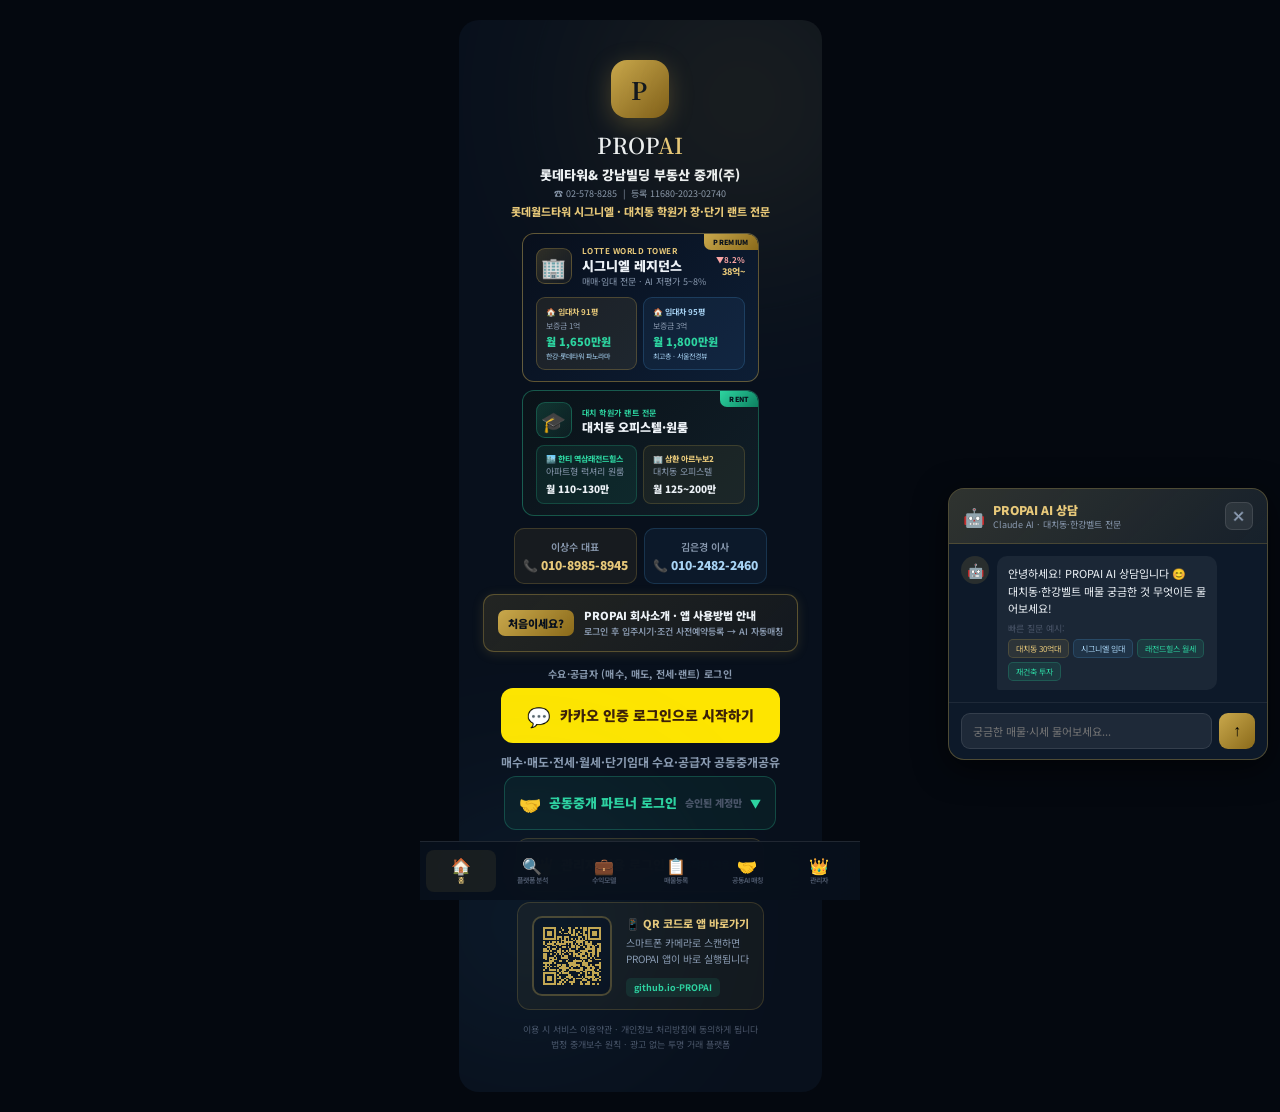
==== commit b31acc3f: "Add files via upload" ====
--- a/index.html
+++ b/index.html
@@ -562,12 +562,6 @@
   <div style="padding:10px 12px;border-top:1px solid rgba(255,255,255,.07);display:flex;gap:7px;flex-shrink:0">
     <input id="chatInput" type="text" placeholder="궁금한 매물·시세 물어보세요..." style="flex:1;padding:9px 11px;background:rgba(255,255,255,.07);border:1px solid rgba(255,255,255,.1);border-radius:9px;color:#EDF2F7;font-size:11px;font-family:var(--sans);outline:none" onkeydown="if(event.key==='Enter')sendChat()">
     <button onclick="sendChat()" id="chatSendBtn" style="width:36px;height:36px;border-radius:9px;background:linear-gradient(135deg,#C9A84C,#8A6A1A);border:none;cursor:pointer;font-size:16px">↑</button>
-  </div>
-  <!-- 하단 3버튼 -->
-  <div style="display:grid;grid-template-columns:1fr 1fr 1fr;gap:5px;padding:0 10px 10px">
-    <button onclick="toggleChat();openGuide();showGuideTab(2)" style="padding:8px 4px;border-radius:8px;background:rgba(201,168,76,.1);border:1px solid rgba(201,168,76,.25);color:#E8C97A;font-family:var(--sans);font-size:9px;font-weight:800;cursor:pointer;line-height:1.5">📖 앱<br>사용방법</button>
-    <button onclick="toggleChat();openKakaoAuth()" style="padding:8px 4px;border-radius:8px;background:linear-gradient(135deg,rgba(254,229,0,.18),rgba(254,229,0,.08));border:1px solid rgba(254,229,0,.35);color:#FEE500;font-family:var(--sans);font-size:9px;font-weight:800;cursor:pointer;line-height:1.5">💬 로그인<br>바로가기</button>
-    <button onclick="toggleChat()" style="padding:8px 4px;border-radius:8px;background:rgba(255,255,255,.05);border:1px solid rgba(255,255,255,.1);color:#8A9AB0;font-family:var(--sans);font-size:9px;font-weight:700;cursor:pointer;line-height:1.5">✕ 창<br>닫기</button>
   </div>
 </div>
 
@@ -2891,6 +2885,97 @@
           <div class="hstat"><div class="hstat-n" style="color:var(--g2)">즉시</div><div class="hstat-l">입주 가능</div></div>
         </div>
       </div>
+
+      <!-- ══ 래전드힐스 실사진 갤러리 ══ -->
+      <div style="position:relative;background:#060E1C;overflow:hidden">
+        <div id="lgh-gallery" style="overflow:hidden;position:relative;height:230px">
+          <div id="lgh-slides" style="display:flex;transition:transform .38s cubic-bezier(.4,0,.2,1);height:100%">
+            <div style="min-width:100%;height:230px;position:relative;flex-shrink:0;overflow:hidden;background:#0A0F18">
+              <img src="[data-uri]" style="width:100%;height:100%;object-fit:cover;display:block" loading="lazy">
+              <div style="position:absolute;inset:0;background:linear-gradient(180deg,rgba(0,0,0,0) 45%,rgba(0,0,0,.75) 100%)"></div>
+              <div style="position:absolute;bottom:10px;left:14px;right:65px">
+                <div style="font-size:13px;font-weight:900;color:#fff;text-shadow:0 2px 8px rgba(0,0,0,.9);margin-bottom:2px">건물 외관</div>
+                <div style="font-size:10px;color:rgba(255,255,255,.82)">역삼 Yeoksam Legend Hills · 최고급 아파트형 원룸</div>
+              </div>
+              <div style="position:absolute;top:10px;left:12px;background:rgba(0,0,0,.55);border:1px solid rgba(255,255,255,.2);border-radius:6px;padding:3px 9px;font-size:9px;color:#fff;font-weight:700">🏙️</div>
+            </div>
+            <div style="min-width:100%;height:230px;position:relative;flex-shrink:0;overflow:hidden;background:#0A0F18">
+              <img src="[data-uri]" style="width:100%;height:100%;object-fit:cover;display:block" loading="lazy">
+              <div style="position:absolute;inset:0;background:linear-gradient(180deg,rgba(0,0,0,0) 45%,rgba(0,0,0,.75) 100%)"></div>
+              <div style="position:absolute;bottom:10px;left:14px;right:65px">
+                <div style="font-size:13px;font-weight:900;color:#fff;text-shadow:0 2px 8px rgba(0,0,0,.9);margin-bottom:2px">객실 전경</div>
+                <div style="font-size:10px;color:rgba(255,255,255,.82)">원목마루 · 넓은 공간 · 자연채광 우수</div>
+              </div>
+              <div style="position:absolute;top:10px;left:12px;background:rgba(0,0,0,.55);border:1px solid rgba(255,255,255,.2);border-radius:6px;padding:3px 9px;font-size:9px;color:#fff;font-weight:700">🛋️</div>
+            </div>
+            <div style="min-width:100%;height:230px;position:relative;flex-shrink:0;overflow:hidden;background:#0A0F18">
+              <img src="[data-uri]" style="width:100%;height:100%;object-fit:cover;display:block" loading="lazy">
+              <div style="position:absolute;inset:0;background:linear-gradient(180deg,rgba(0,0,0,0) 45%,rgba(0,0,0,.75) 100%)"></div>
+              <div style="position:absolute;bottom:10px;left:14px;right:65px">
+                <div style="font-size:13px;font-weight:900;color:#fff;text-shadow:0 2px 8px rgba(0,0,0,.9);margin-bottom:2px">거실·침실</div>
+                <div style="font-size:10px;color:rgba(255,255,255,.82)">시스템 에어컨 · 원목마루 · 넓은 개방감</div>
+              </div>
+              <div style="position:absolute;top:10px;left:12px;background:rgba(0,0,0,.55);border:1px solid rgba(255,255,255,.2);border-radius:6px;padding:3px 9px;font-size:9px;color:#fff;font-weight:700">🏠</div>
+            </div>
+            <div style="min-width:100%;height:230px;position:relative;flex-shrink:0;overflow:hidden;background:#0A0F18">
+              <img src="[data-uri]" style="width:100%;height:100%;object-fit:cover;display:block" loading="lazy">
+              <div style="position:absolute;inset:0;background:linear-gradient(180deg,rgba(0,0,0,0) 45%,rgba(0,0,0,.75) 100%)"></div>
+              <div style="position:absolute;bottom:10px;left:14px;right:65px">
+                <div style="font-size:13px;font-weight:900;color:#fff;text-shadow:0 2px 8px rgba(0,0,0,.9);margin-bottom:2px">붙박이 책상+옷장</div>
+                <div style="font-size:10px;color:rgba(255,255,255,.82)">빌트인 책상·책장·옷장 완비 · 공부환경 최적</div>
+              </div>
+              <div style="position:absolute;top:10px;left:12px;background:rgba(0,0,0,.55);border:1px solid rgba(255,255,255,.2);border-radius:6px;padding:3px 9px;font-size:9px;color:#fff;font-weight:700">📚</div>
+            </div>
+            <div style="min-width:100%;height:230px;position:relative;flex-shrink:0;overflow:hidden;background:#0A0F18">
+              <img src="[data-uri]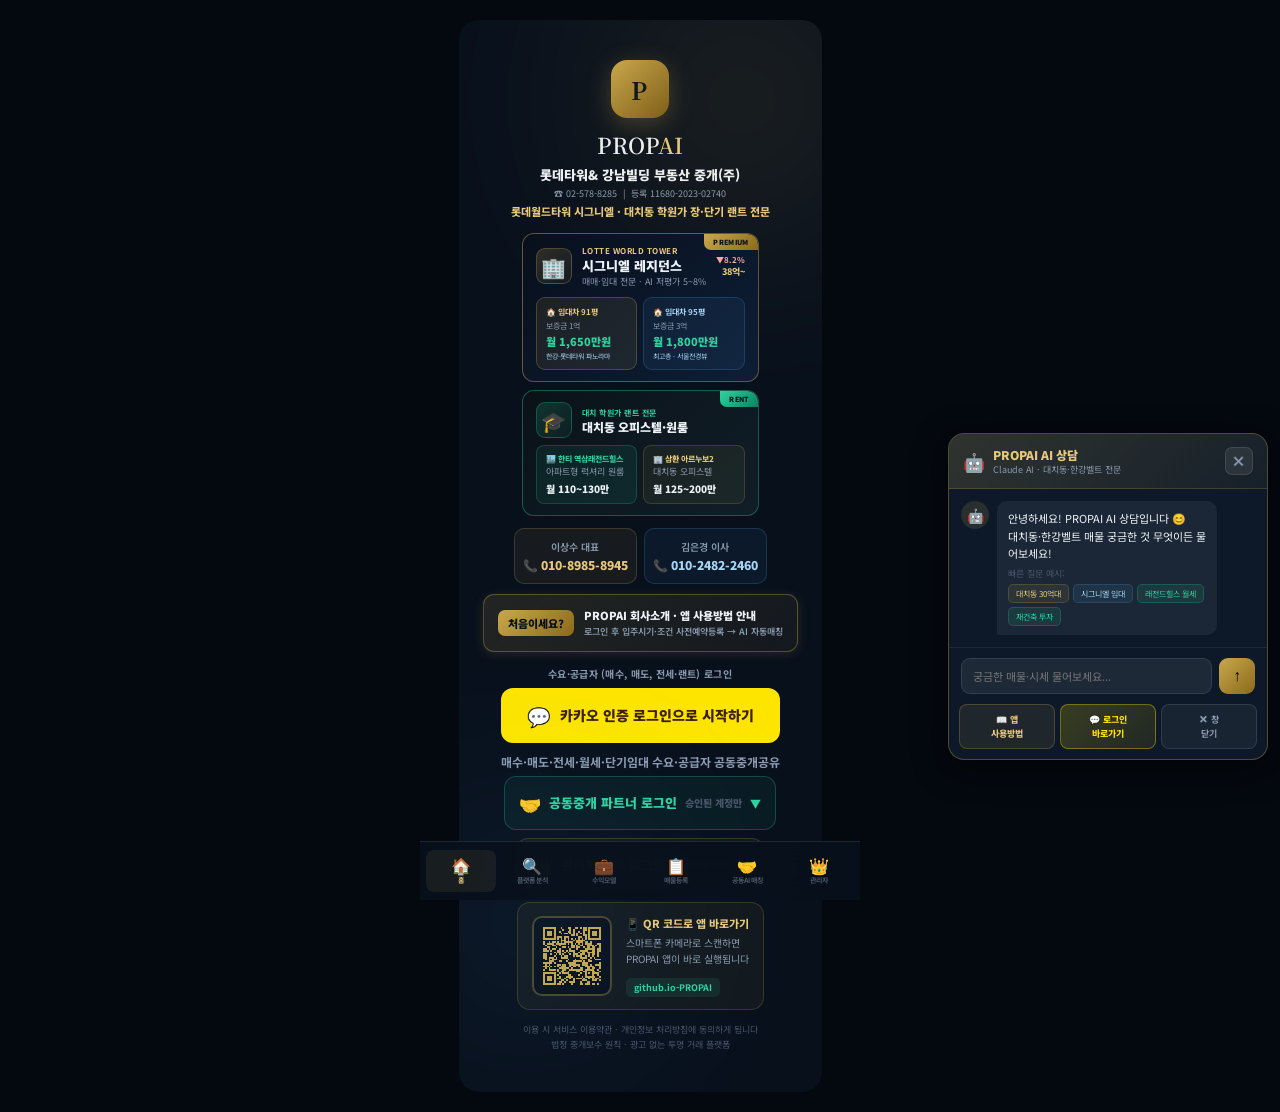
==== commit 910b0475: "Add files via upload" ====
--- a/index.html
+++ b/index.html
@@ -562,6 +562,12 @@
   <div style="padding:10px 12px;border-top:1px solid rgba(255,255,255,.07);display:flex;gap:7px;flex-shrink:0">
     <input id="chatInput" type="text" placeholder="궁금한 매물·시세 물어보세요..." style="flex:1;padding:9px 11px;background:rgba(255,255,255,.07);border:1px solid rgba(255,255,255,.1);border-radius:9px;color:#EDF2F7;font-size:11px;font-family:var(--sans);outline:none" onkeydown="if(event.key==='Enter')sendChat()">
     <button onclick="sendChat()" id="chatSendBtn" style="width:36px;height:36px;border-radius:9px;background:linear-gradient(135deg,#C9A84C,#8A6A1A);border:none;cursor:pointer;font-size:16px">↑</button>
+  </div>
+  <!-- 하단 3버튼 -->
+  <div style="display:grid;grid-template-columns:1fr 1fr 1fr;gap:5px;padding:0 10px 10px">
+    <button onclick="toggleChat();openGuide();showGuideTab(2)" style="padding:8px 4px;border-radius:8px;background:rgba(201,168,76,.1);border:1px solid rgba(201,168,76,.25);color:#E8C97A;font-family:var(--sans);font-size:9px;font-weight:800;cursor:pointer;line-height:1.5">📖 앱<br>사용방법</button>
+    <button onclick="toggleChat();openKakaoAuth()" style="padding:8px 4px;border-radius:8px;background:linear-gradient(135deg,rgba(254,229,0,.18),rgba(254,229,0,.08));border:1px solid rgba(254,229,0,.35);color:#FEE500;font-family:var(--sans);font-size:9px;font-weight:800;cursor:pointer;line-height:1.5">💬 로그인<br>바로가기</button>
+    <button onclick="toggleChat()" style="padding:8px 4px;border-radius:8px;background:rgba(255,255,255,.05);border:1px solid rgba(255,255,255,.1);color:#8A9AB0;font-family:var(--sans);font-size:9px;font-weight:700;cursor:pointer;line-height:1.5">✕ 창<br>닫기</button>
   </div>
 </div>
 
@@ -2885,97 +2891,6 @@
           <div class="hstat"><div class="hstat-n" style="color:var(--g2)">즉시</div><div class="hstat-l">입주 가능</div></div>
         </div>
       </div>
-
-      <!-- ══ 래전드힐스 실사진 갤러리 ══ -->
-      <div style="position:relative;background:#060E1C;overflow:hidden">
-        <div id="lgh-gallery" style="overflow:hidden;position:relative;height:230px">
-          <div id="lgh-slides" style="display:flex;transition:transform .38s cubic-bezier(.4,0,.2,1);height:100%">
-            <div style="min-width:100%;height:230px;position:relative;flex-shrink:0;overflow:hidden;background:#0A0F18">
-              <img src="[data-uri]" style="width:100%;height:100%;object-fit:cover;display:block" loading="lazy">
-              <div style="position:absolute;inset:0;background:linear-gradient(180deg,rgba(0,0,0,0) 45%,rgba(0,0,0,.75) 100%)"></div>
-              <div style="position:absolute;bottom:10px;left:14px;right:65px">
-                <div style="font-size:13px;font-weight:900;color:#fff;text-shadow:0 2px 8px rgba(0,0,0,.9);margin-bottom:2px">건물 외관</div>
-                <div style="font-size:10px;color:rgba(255,255,255,.82)">역삼 Yeoksam Legend Hills · 최고급 아파트형 원룸</div>
-              </div>
-              <div style="position:absolute;top:10px;left:12px;background:rgba(0,0,0,.55);border:1px solid rgba(255,255,255,.2);border-radius:6px;padding:3px 9px;font-size:9px;color:#fff;font-weight:700">🏙️</div>
-            </div>
-            <div style="min-width:100%;height:230px;position:relative;flex-shrink:0;overflow:hidden;background:#0A0F18">
-              <img src="[data-uri]" style="width:100%;height:100%;object-fit:cover;display:block" loading="lazy">
-              <div style="position:absolute;inset:0;background:linear-gradient(180deg,rgba(0,0,0,0) 45%,rgba(0,0,0,.75) 100%)"></div>
-              <div style="position:absolute;bottom:10px;left:14px;right:65px">
-                <div style="font-size:13px;font-weight:900;color:#fff;text-shadow:0 2px 8px rgba(0,0,0,.9);margin-bottom:2px">객실 전경</div>
-                <div style="font-size:10px;color:rgba(255,255,255,.82)">원목마루 · 넓은 공간 · 자연채광 우수</div>
-              </div>
-              <div style="position:absolute;top:10px;left:12px;background:rgba(0,0,0,.55);border:1px solid rgba(255,255,255,.2);border-radius:6px;padding:3px 9px;font-size:9px;color:#fff;font-weight:700">🛋️</div>
-            </div>
-            <div style="min-width:100%;height:230px;position:relative;flex-shrink:0;overflow:hidden;background:#0A0F18">
-              <img src="[data-uri]" style="width:100%;height:100%;object-fit:cover;display:block" loading="lazy">
-              <div style="position:absolute;inset:0;background:linear-gradient(180deg,rgba(0,0,0,0) 45%,rgba(0,0,0,.75) 100%)"></div>
-              <div style="position:absolute;bottom:10px;left:14px;right:65px">
-                <div style="font-size:13px;font-weight:900;color:#fff;text-shadow:0 2px 8px rgba(0,0,0,.9);margin-bottom:2px">거실·침실</div>
-                <div style="font-size:10px;color:rgba(255,255,255,.82)">시스템 에어컨 · 원목마루 · 넓은 개방감</div>
-              </div>
-              <div style="position:absolute;top:10px;left:12px;background:rgba(0,0,0,.55);border:1px solid rgba(255,255,255,.2);border-radius:6px;padding:3px 9px;font-size:9px;color:#fff;font-weight:700">🏠</div>
-            </div>
-            <div style="min-width:100%;height:230px;position:relative;flex-shrink:0;overflow:hidden;background:#0A0F18">
-              <img src="[data-uri]" style="width:100%;height:100%;object-fit:cover;display:block" loading="lazy">
-              <div style="position:absolute;inset:0;background:linear-gradient(180deg,rgba(0,0,0,0) 45%,rgba(0,0,0,.75) 100%)"></div>
-              <div style="position:absolute;bottom:10px;left:14px;right:65px">
-                <div style="font-size:13px;font-weight:900;color:#fff;text-shadow:0 2px 8px rgba(0,0,0,.9);margin-bottom:2px">붙박이 책상+옷장</div>
-                <div style="font-size:10px;color:rgba(255,255,255,.82)">빌트인 책상·책장·옷장 완비 · 공부환경 최적</div>
-              </div>
-              <div style="position:absolute;top:10px;left:12px;background:rgba(0,0,0,.55);border:1px solid rgba(255,255,255,.2);border-radius:6px;padding:3px 9px;font-size:9px;color:#fff;font-weight:700">📚</div>
-            </div>
-            <div style="min-width:100%;height:230px;position:relative;flex-shrink:0;overflow:hidden;background:#0A0F18">
-              <img src="[data-uri]